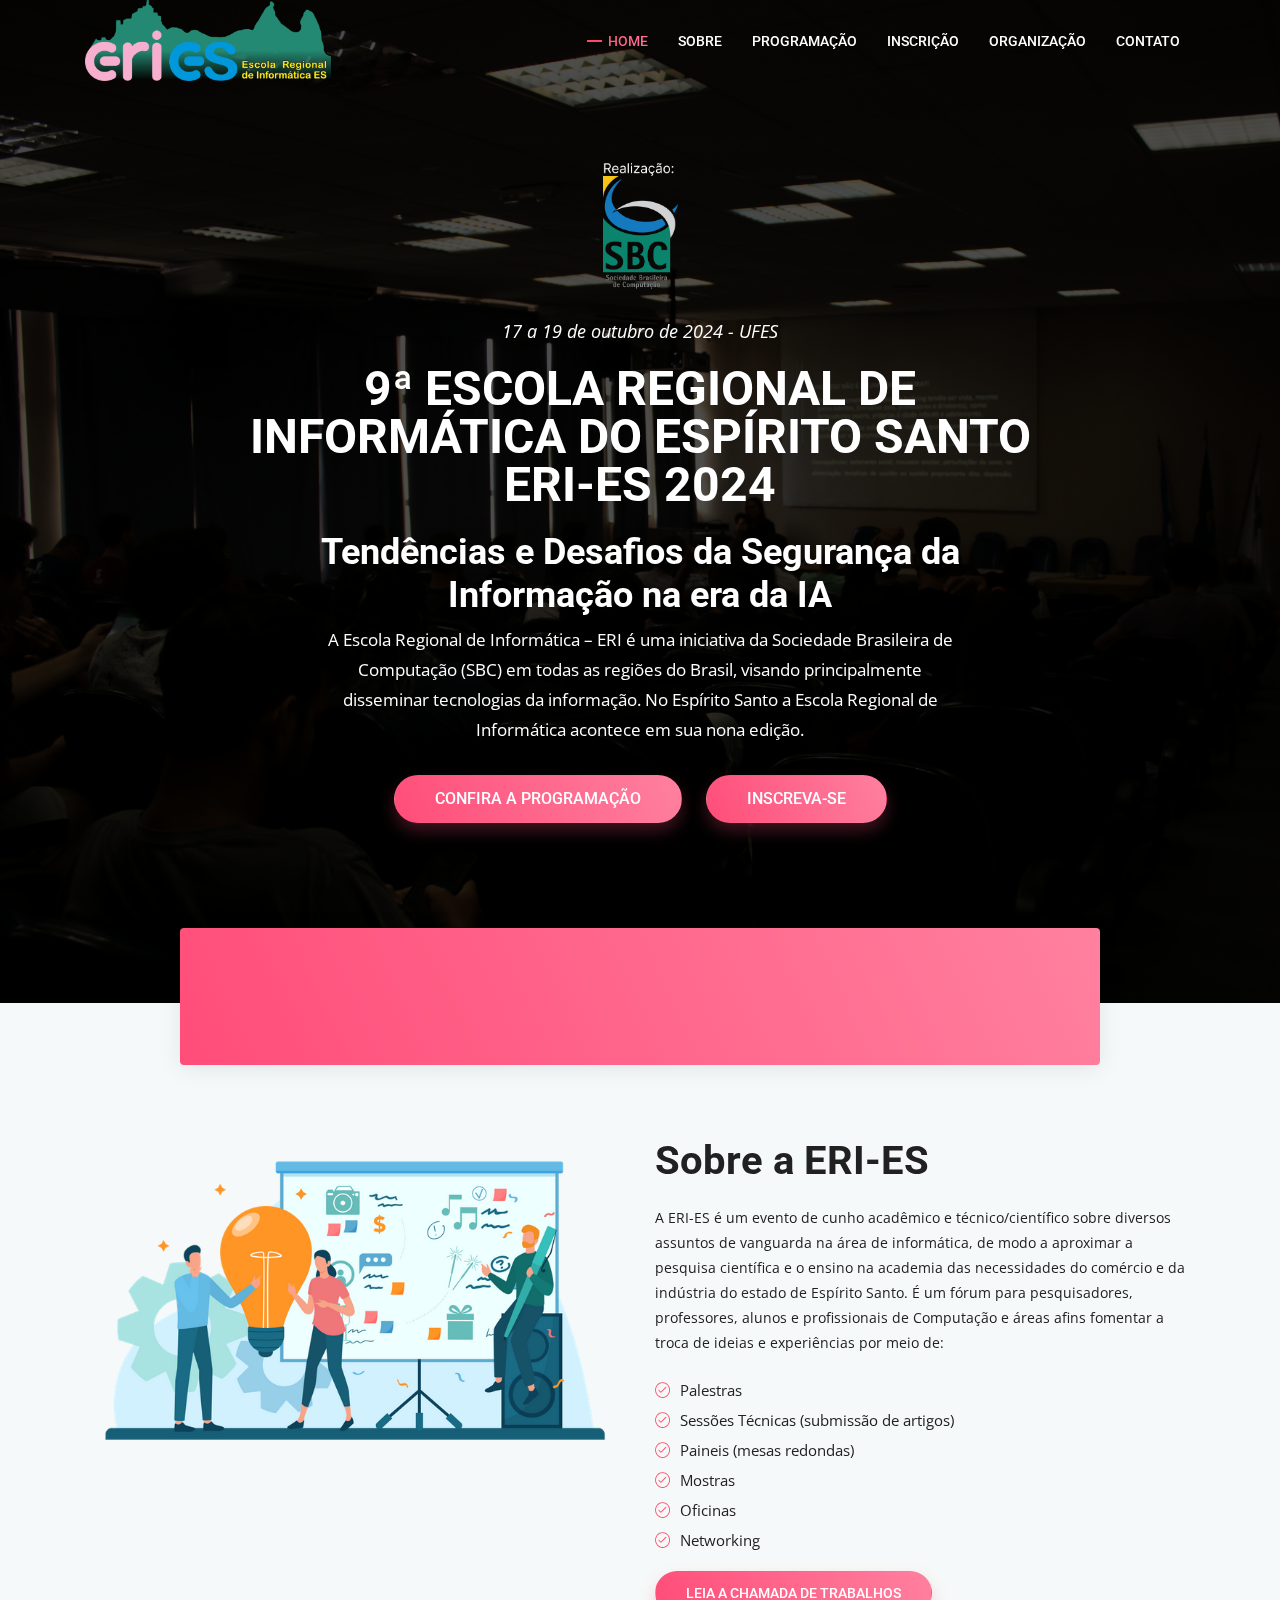
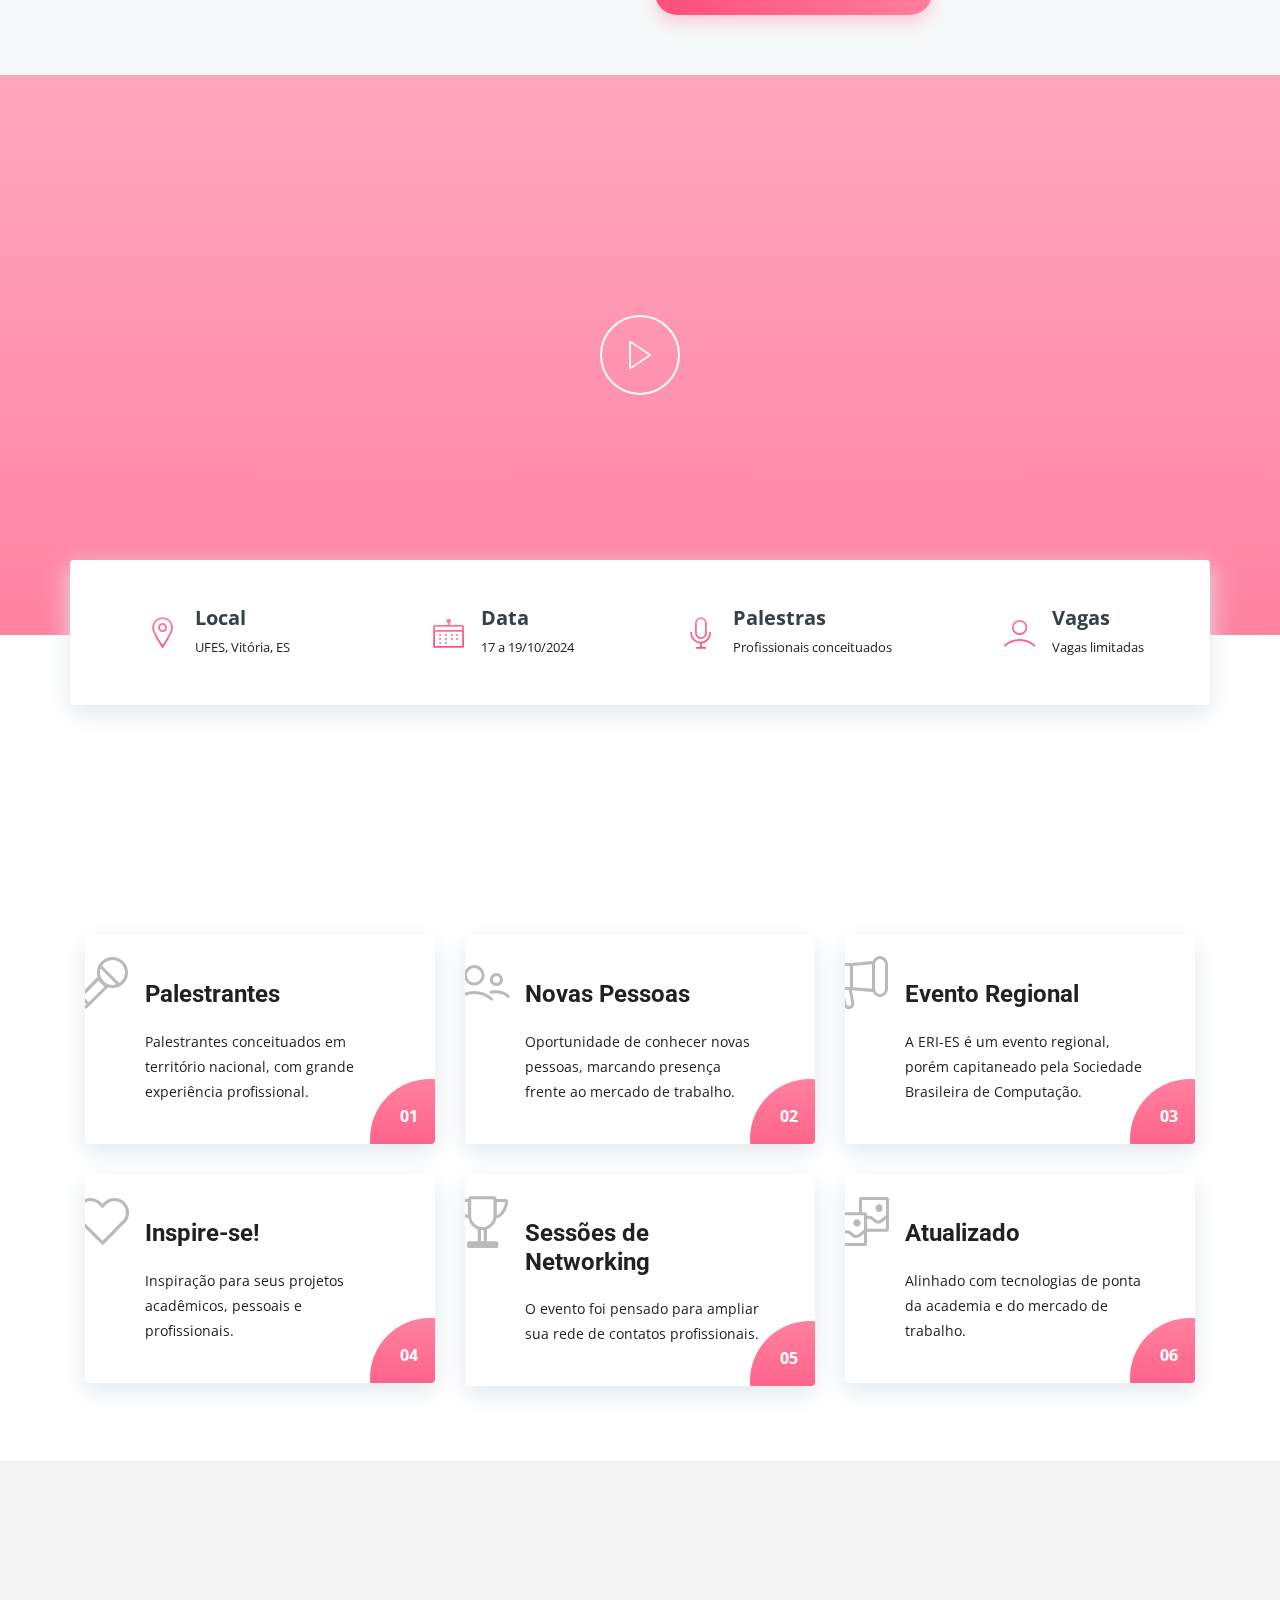
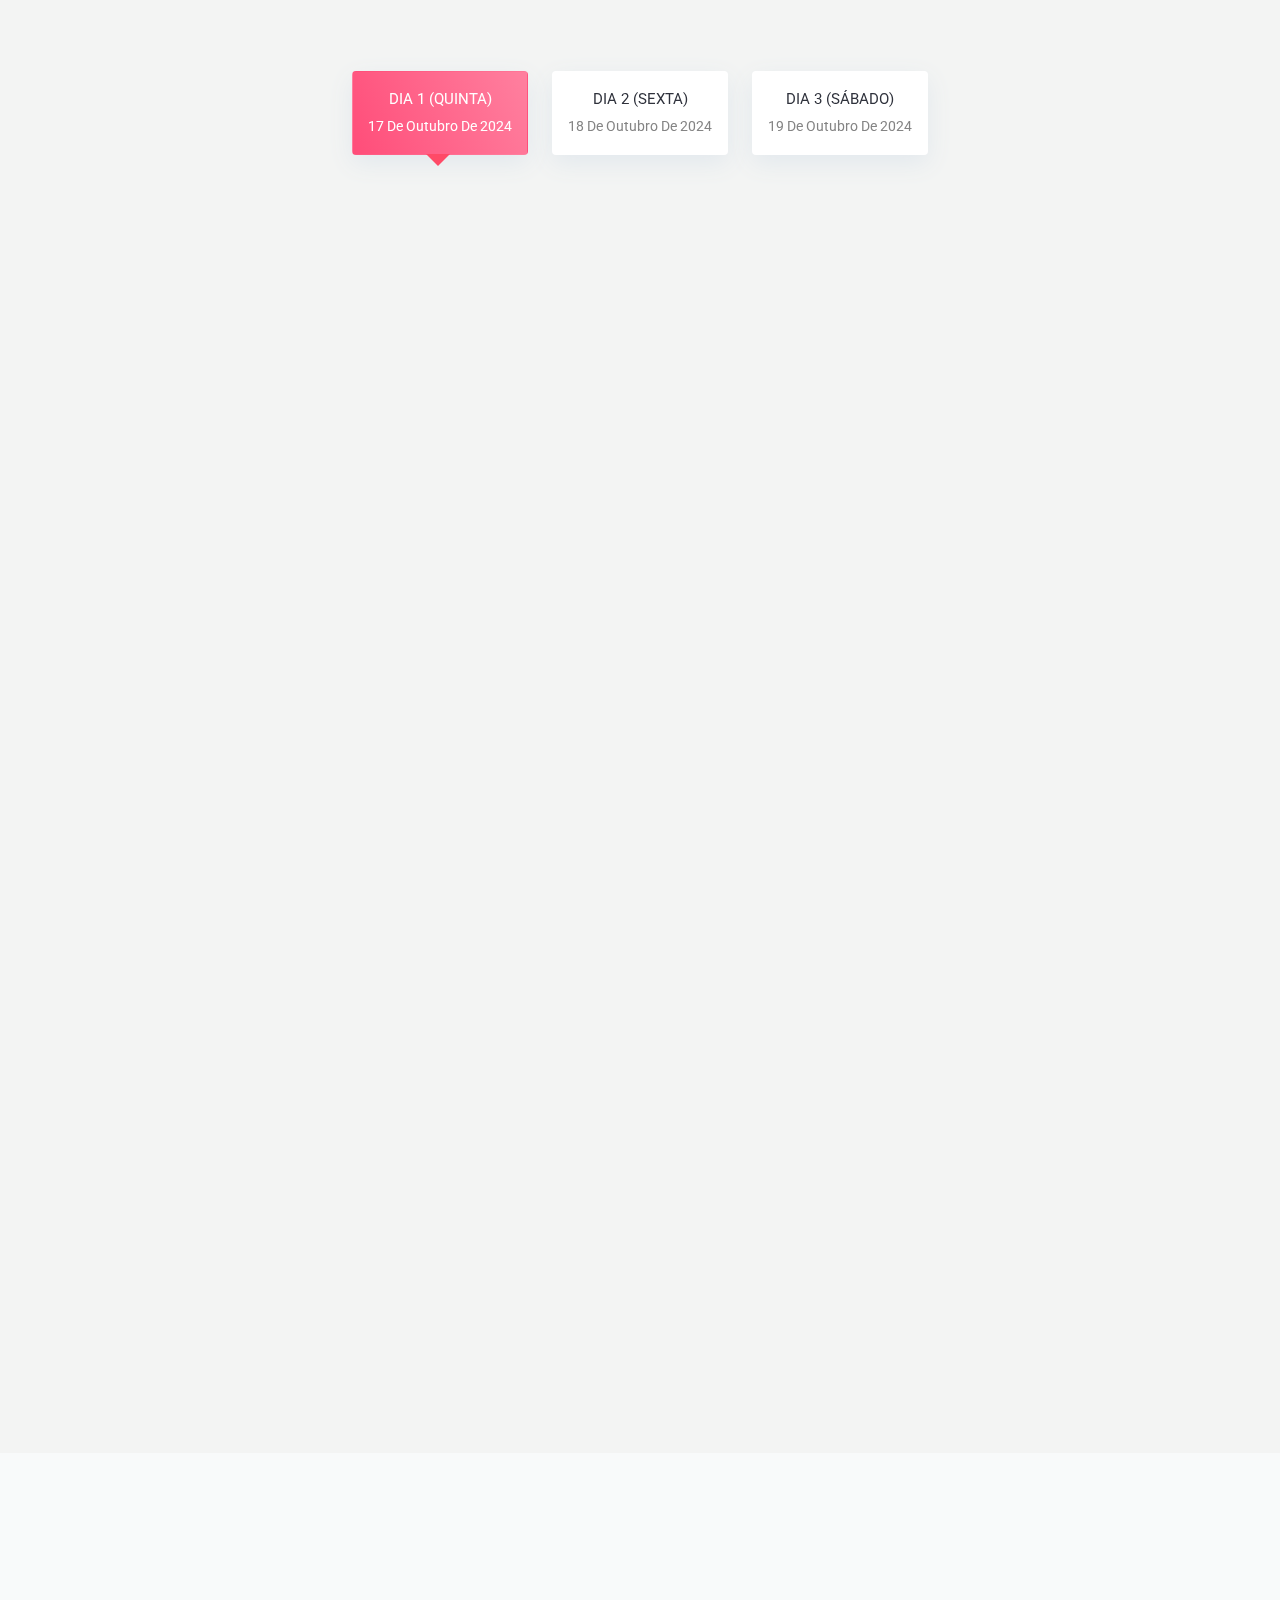
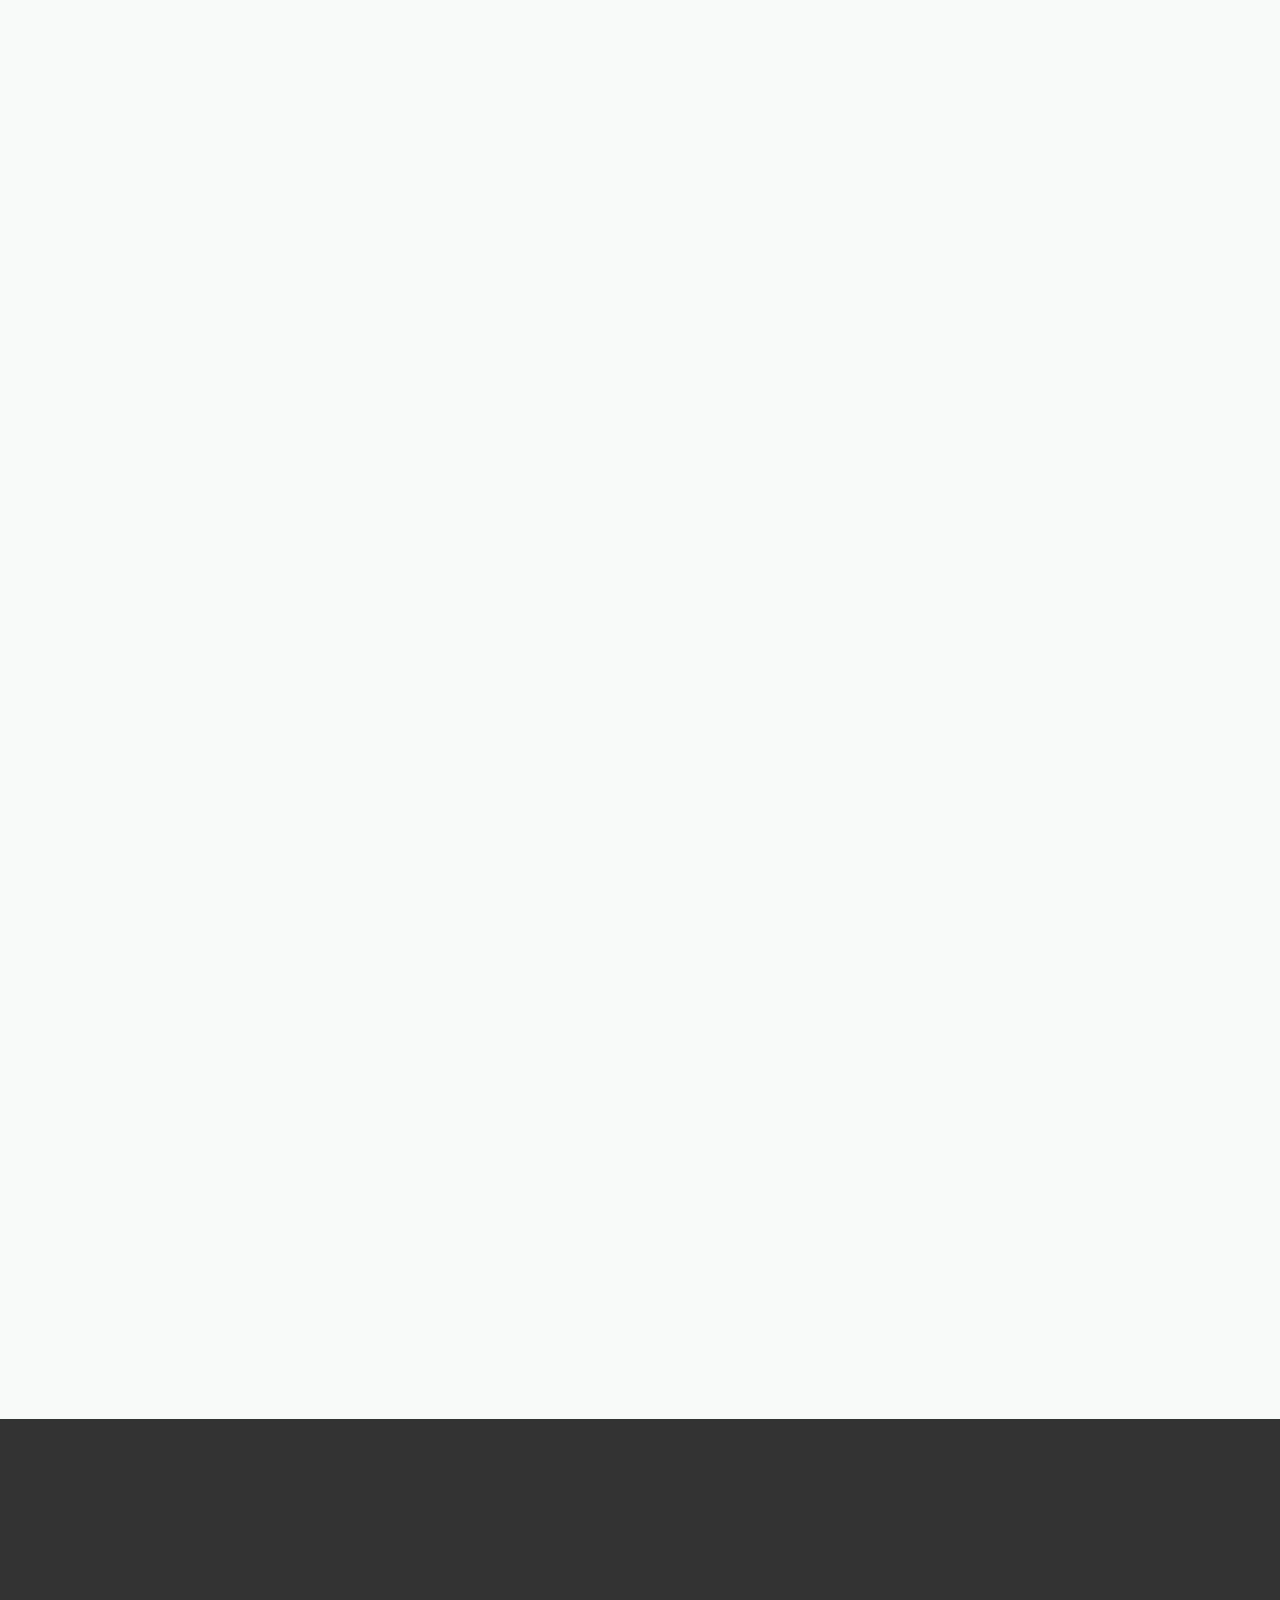
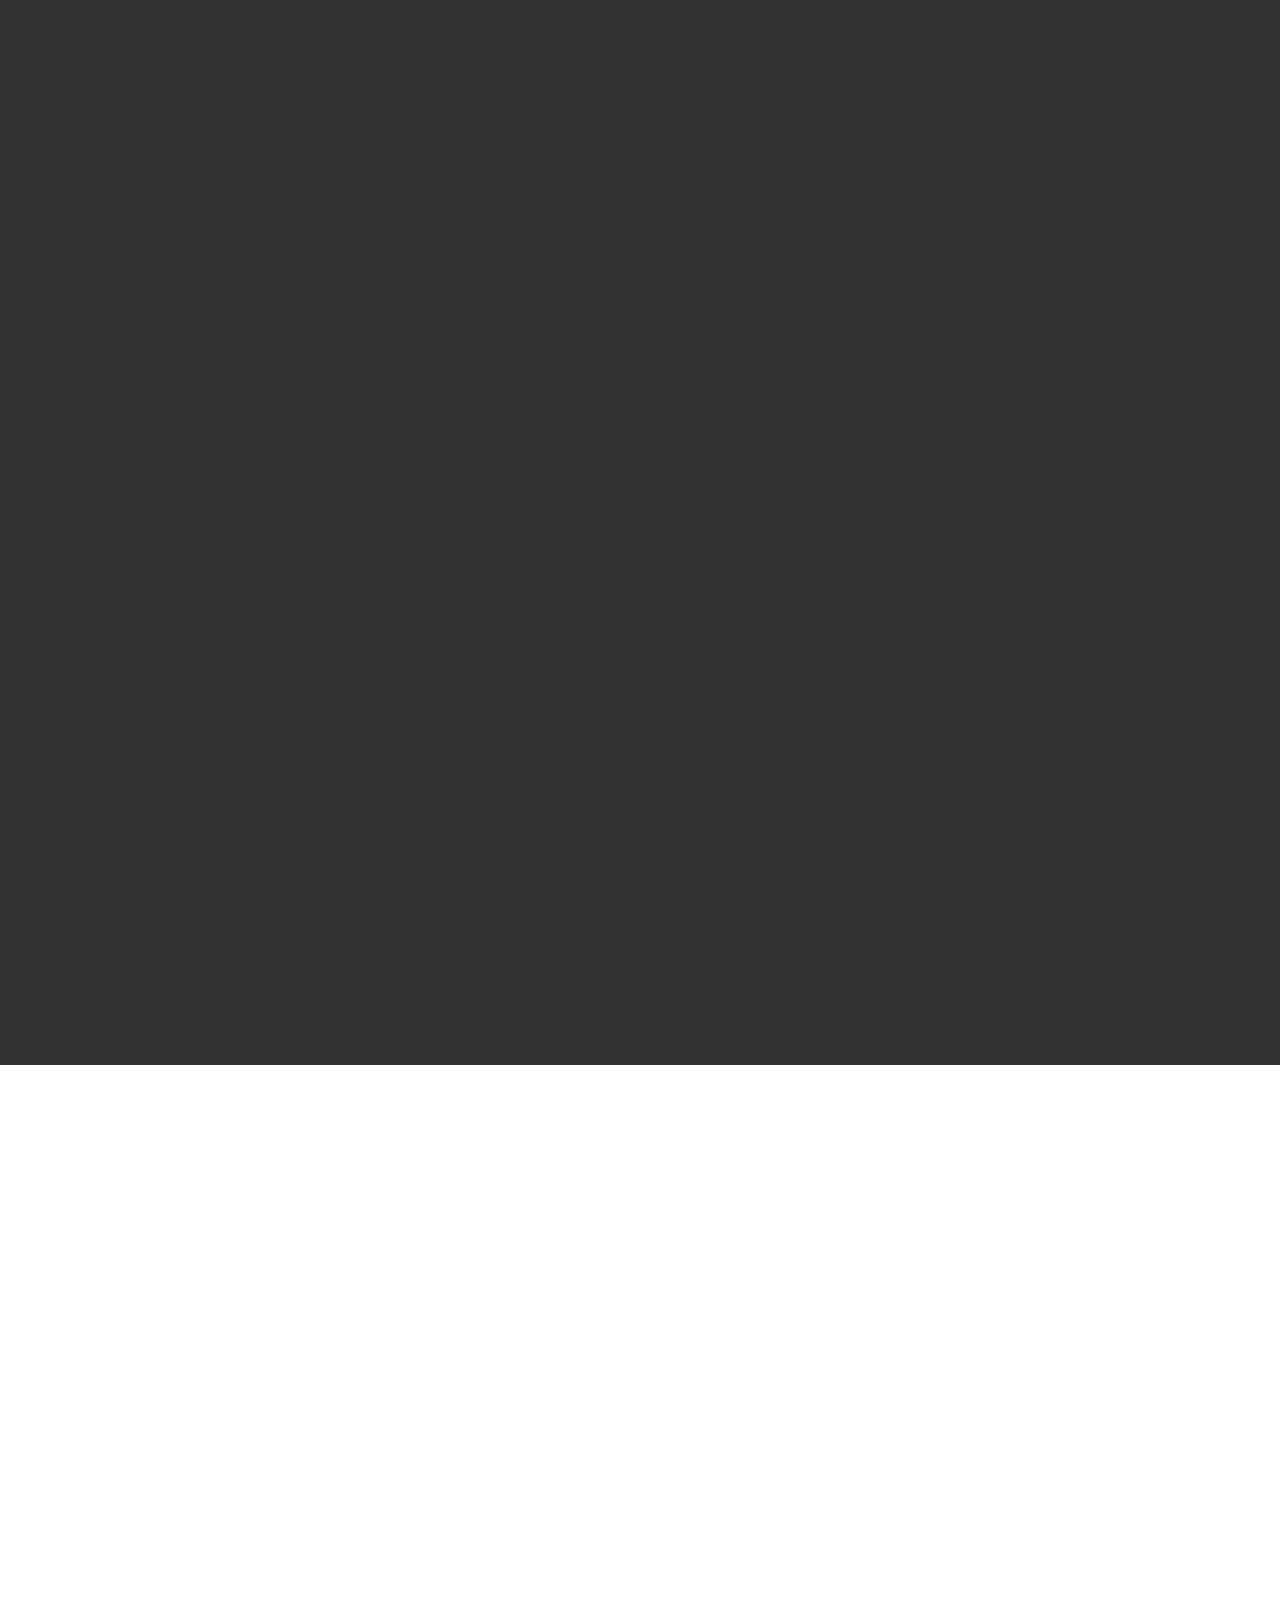
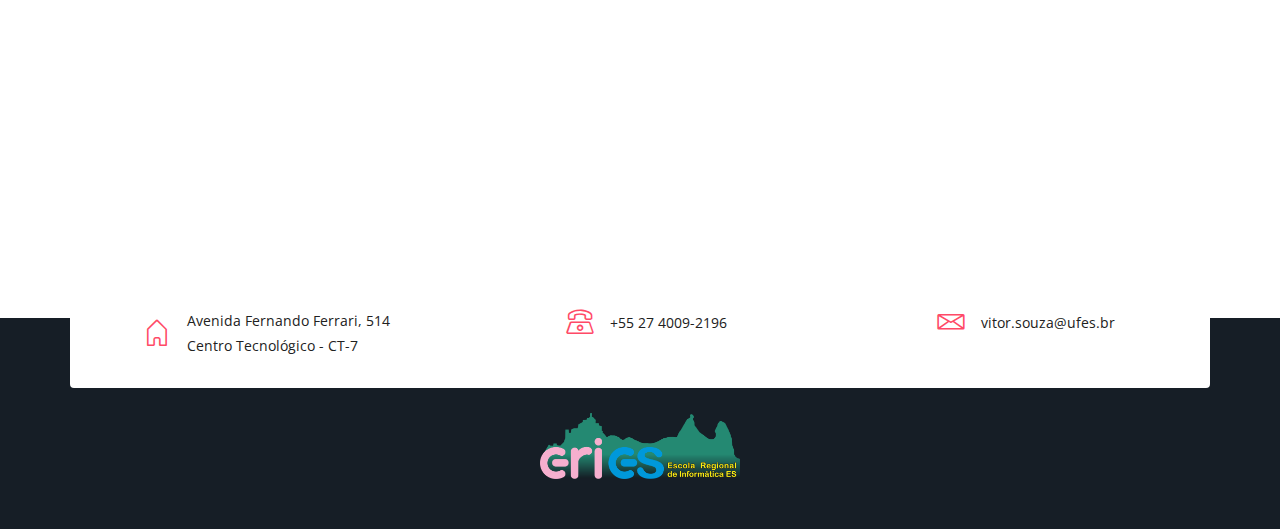
==== index.html @ 6e385810 "Atualiza data 1o lote e notificação do CfP" ====
<!DOCTYPE html>
<html lang="pt-br">
  <head>
    <!-- Required meta tags -->
    <meta charset="utf-8">
    <meta name="viewport" content="width=device-width, initial-scale=1, shrink-to-fit=no">

    <title>ERI-ES 2024</title>

    <!-- Bootstrap CSS -->
    <link rel="stylesheet" type="text/css" href="assets/css/bootstrap.min.css" >
    <!-- Icon -->
    <link rel="stylesheet" type="text/css" href="assets/fonts/line-icons.css">
    <!-- Nivo Lightbox -->
    <link rel="stylesheet" type="text/css" href="assets/css/nivo-lightbox.css" >
    <!-- Animate -->
    <link rel="stylesheet" type="text/css" href="assets/css/animate.css">
    <!-- Main Style -->
    <link rel="stylesheet" type="text/css" href="assets/css/main.css">
    <!-- Responsive Style -->
    <link rel="stylesheet" type="text/css" href="assets/css/responsive.css">

  </head>
  <body>

    <!-- Header Area wrapper Starts -->
    <header id="header-wrap">
      <!-- Navbar Start -->
      <nav class="navbar navbar-expand-lg bg-inverse fixed-top scrolling-navbar">
        <div class="container">
          <!-- Brand and toggle get grouped for better mobile display -->
          <a href="index.html" class="navbar-brand"><img src="assets/img/logo_eries.png" alt="Logo"></a>       
          <button class="navbar-toggler" type="button" data-toggle="collapse" data-target="#navbarCollapse" aria-controls="navbarCollapse" aria-expanded="false" aria-label="Toggle navigation">
            <i class="lni-menu"></i>
          </button>
          <div class="collapse navbar-collapse" id="navbarCollapse">
            <ul class="navbar-nav mr-auto w-100 justify-content-end">
              <li class="nav-item active">
                <a class="nav-link" href="#header-wrap">
                  Home
                </a>
              </li>
              <li class="nav-item">
                <a class="nav-link" href="#about">
                  Sobre
                </a>
              </li>
              <li class="nav-item">
                <a class="nav-link" href="#schedules">
                  Programação
                </a>
              </li>
              <!-- li class="nav-item">
                <a class="nav-link" href="#team">
                  Palestrantes
                </a>
              </li -->
              <!-- <li class="nav-item">
                <a class="nav-link" href="#gallery">
                  Galeria
                </a>
              </li> -->
              <li class="nav-item">
                <a class="nav-link" href="#pricing">
                  Inscrição
                </a>
              </li>
              <li class="nav-item">
                <a class="nav-link" href="#sponsors">
                  Organização
                </a>
              </li>
              <li class="nav-item">
                <a class="nav-link" href="#google-map-area">
                  Contato
                </a>
              </li>
            </ul>
          </div>
        </div>
      </nav>
      <!-- Navbar End -->

      <!-- Hero Area Start -->
      <div id="hero-area" class="hero-area-bg">
        <div class="overlay"></div>
        <div class="container">
          <div class="row justify-content-center">
            <div class="col-lg-9 col-sm-12">
              <div class="contents text-center">
                <div class="icon">
                  <a href="http://www.sbc.org.br/"><img src="./assets/img/logo-sbc-site.png" width="75px" alt="SBC"></a>
                </div>
                <p class="banner-info">17 a 19 de outubro de 2024 - UFES</p>
                <h2 class="head-title">9ª Escola Regional de Informática do Espírito Santo<br/>ERI-ES 2024</h2>
                <h3>Tendências e Desafios da Segurança da Informação na era da IA</h3>
                <p class="banner-desc">
                  A Escola Regional de Informática – ERI é uma iniciativa da Sociedade Brasileira de Computação (SBC) em todas as regiões do Brasil, visando principalmente disseminar tecnologias da informação. No Espírito Santo a Escola Regional de Informática acontece em sua nona edição.</p>
                <div class="banner-btn">
                  <a href="#schedules" class="btn btn-common">Confira a programação</a>
                  <a href="#pricing" class="btn btn-common">Inscreva-se</a>
                </div>
              </div>
            </div>
          </div>
        </div>
      </div>
      <!-- Hero Area End -->

    </header>
    <!-- Header Area wrapper End -->

    <!-- Count Bar Start -->
    <section id="count">
      <div class="container">
        <div class="row justify-content-center">
          <div class="col-10">
            <div class="count-wrapper text-center">
              <div class="time-countdown wow fadeInUp" data-wow-delay="0.2s">
                <div id="clock" class="time-count"></div>
              </div>
            </div>
          </div>
        </div>
      </div>
    </section>
    <!-- Count Bar End -->

    <!-- About Section Start -->
    <section id="about" class="section-padding">
      <div class="container">
        <div class="row">
          <div class="col-lg-6 col-md-12 col-xs-12">
            <div class="img-thumb">
              <img class="img-fluid" src="assets/img/about/event-management-5526385-4620528.webp" alt="">
            </div>
          </div>
          <div class="col-lg-6 col-md-12 col-xs-12">
            <div class="about-content">
              <div>
                <div class="about-text">  
                  <h2>Sobre a ERI-ES</h2>
                  <p>A ERI-ES é um evento de cunho acadêmico e técnico/científico sobre diversos assuntos de vanguarda na área de informática, de modo a aproximar a pesquisa científica e o ensino na academia das necessidades do comércio e da indústria do estado de Espírito Santo. É um fórum para pesquisadores, professores, alunos e profissionais de Computação e áreas afins fomentar a troca de ideias e experiências por meio de:</p>
                </div>
                <ul class="stylish-list mb-3">
                  <li><i class="lni-check-mark-circle"></i>Palestras</li>
                  <li><i class="lni-check-mark-circle"></i>Sessões Técnicas (submissão de artigos)</li>
                  <li><i class="lni-check-mark-circle"></i>Paineis (mesas redondas)</li>
                  <li><i class="lni-check-mark-circle"></i>Mostras</li>
                  <li><i class="lni-check-mark-circle"></i>Oficinas</li>
                  <li><i class="lni-check-mark-circle"></i>Networking</li>
                </ul>
                <a class="btn btn-common" href="cfp.html">Leia a chamada de trabalhos</a>
              </div>
            </div>
          </div>
        </div>
      </div>
    </section>
    <!-- About Section End -->

    <!-- Video Section Start -->
    <div class="ready-to-play">
      <video id="bgvid" class="stop" loop autoplay>
        <source src="assets/video/evento.mp4" type="video/mp4">
      </video>
      <div id="polina" class="video-text">
        <div class="tb-t">
            <div class="tb-c">
              <div class="polina"><button><i class='lni-play'></i></button></div>
            </div>
        </div>
      </div>
    </div>
    <!-- Video Section End -->

    <!-- Information Bar Start -->
    <section id="information-bar">
      <div class="container">
        <div class="row inforation-wrapper">
          <div class="col-lg-3 col-md-6 col-xs-12">
            <ul>
              <li>
                <i class="lni-map-marker"></i>
              </li>
              <li><span><b>Local</b> UFES, Vitória, ES</span></li>
            </ul>
          </div>
          <div class="col-lg-3 col-md-6 col-xs-12">
            <ul>
              <li>
                <i class="lni-calendar"></i>
              </li>
              <li><span><b>Data</b> 17 a 19/10/2024</span></li>
            </ul>
          </div>
          <div class="col-lg-3 col-md-6 col-xs-12">
            <ul>
              <li>
                <i class="lni-mic"></i>
              </li>
              <li><span><b>Palestras</b>Profissionais conceituados</span></li>
            </ul>
          </div>
          <div class="col-lg-3 col-md-6 col-xs-12">
            <ul>
              <li>
                <i class="lni-user"></i>
              </li>
              <li><span><b>Vagas</b>Vagas limitadas</span></li>
            </ul>
          </div>
        </div>
      </div>
    </section>
    <!-- Information Bar End -->

     <!-- intro Section Start -->
    <section id="intro" class="intro section-padding">
      <div class="container">
        <div class="row">
          <div class="col-12">
            <div class="section-title-header text-center">
              <h2 class="section-title wow fadeInUp" data-wow-delay="0.2s">Por que participar?</h2>
              <p class="wow fadeInDown" data-wow-delay="0.2s">Você é estudante ou profissional da área de computação? Então não pode perder um dos eventos mais respeitados da Sociedade Brasileira de Computação no Estado do Espírito Santo, com oportunidades de expandir os horizontes e networking.</p>
            </div>
          </div>
        </div>
        <div class="row intro-wrapper">
          <div class="col-lg-4 col-md-6 col-xs-12">
            <div class="single-intro-text mb-70">
               <i class="lni-microphone"></i>
               <h3>Palestrantes</h3>
               <p>
                  Palestrantes conceituados em território nacional, com grande experiência profissional.
               </p>
               <span class="count-number">01</span>
            </div>
          </div>
          <div class="col-lg-4 col-md-6 col-xs-12">
            <div class="single-intro-text">
               <i class="lni-users"></i>
               <h3 class="ts-title">Novas Pessoas</h3>
               <p>
                  Oportunidade de conhecer novas pessoas, marcando presença frente ao mercado de trabalho.
               </p>
               <span class="count-number">02</span>
            </div>
            <div class="border-shap left"></div>
          </div>
          <div class="col-lg-4 col-md-6 col-xs-12">
            <div class="single-intro-text mb-70">
               <i class="lni-bullhorn"></i>
               <h3>Evento Regional</h3>
               <p>
                  A ERI-ES é um evento regional, porém capitaneado pela Sociedade Brasileira de Computação.
               </p>
               <span class="count-number">03</span>
            </div>
          </div>
          <div class="col-lg-4 col-md-6 col-xs-12">
            <div class="single-intro-text mb-70">
               <i class="lni-heart"></i>
               <h3>Inspire-se!</h3>
               <p>
                  Inspiração para seus projetos acadêmicos, pessoais e profissionais.
               </p>
               <span class="count-number">04</span>
            </div>
          </div>
          <div class="col-lg-4 col-md-6 col-xs-12">
            <div class="single-intro-text mb-70">
               <i class="lni-cup"></i>
               <h3>Sessões de Networking</h3>
               <p>
                  O evento foi pensado para ampliar sua rede de contatos profissionais.
               </p>
               <span class="count-number">05</span>
            </div>
          </div>
          <div class="col-lg-4 col-md-6 col-xs-12">
            <div class="single-intro-text mb-70">
               <i class="lni-gallery"></i>
               <h3>Atualizado</h3>
               <p>
                Alinhado com tecnologias de ponta da academia e do mercado de trabalho.
              </p>
               <span class="count-number">06</span>
            </div>
          </div>
        </div>
      </div>
    </section>
    <!-- intro Section End -->
  
    <!-- Counter Area Start--
    <section class="counter-section section-padding">
      <div class="container">
        <div class="row">
          <!-- Counter Item --
          <div class="col-lg-3 col-md-6 col-xs-12 work-counter-widget">
            <div class="counter">
              <div class="icon">
                <i class="lni-mic"></i>
              </div>
              <div class="counter-content">
                <div class="counterUp">05</div>
                <p>Palestrantes</p>
              </div>
            </div>
          </div>
          <!-- Counter Item --
          <div class="col-lg-3 col-md-6 col-xs-12 work-counter-widget">
            <div class="counter">
              <div class="icon">
                <i class="lni-bulb"></i>
              </div>
              <div class="counter-content">
                <div class="counterUp">200</div>
                <p>Vagas</p>
              </div>
            </div>
          </div>
          <!-- Counter Item --
          <div class="col-lg-3 col-md-6 col-xs-12 work-counter-widget">
            <div class="counter">
              <div class="icon">
                <i class="lni-briefcase"></i>
              </div>
              <div class="counter-content">
                <div class="counterUp">12</div>
                <p>Patrocinadores</p>
              </div>
            </div>
          </div>
          <!-- Counter Item --
          <div class="col-lg-3 col-md-6 col-xs-12 work-counter-widget">
            <div class="counter">
              <div class="icon">
                <i class="lni-coffee-cup"></i>
              </div>
              <div class="counter-content">
                <div class="counterUp">47</div>
                <p>Eventos</p>
              </div>
            </div>
          </div>
        </div>
      </div>
    </section>
    <!-- Counter Area End-->

    <!-- Schedule Section Start -->
    <section id="schedules" class="schedule section-padding">
      <div class="container">
        <div class="row">
          <div class="col-12">
            <div class="section-title-header text-center">
              <h2 class="section-title wow fadeInUp" data-wow-delay="0.2s">Programação da ERI-ES 2024</h2>
              <p class="wow fadeInDown" data-wow-delay="0.2s">
                Confira a programação imperdível que estamos preparando para a Escola Regional. Em caso de necessidade, a programação poderá ser ajustada e, neste caso, será atualizada o mais rapidamente possível.
              </p>
          </div>
          </div>
        </div>
        <div class="row">
          <div class="col-12 mb-5 text-center">
            <ul class="nav nav-tabs" id="myTab" role="tablist">
              <li class="nav-item">
                <a class="nav-link active" id="monday-tab" data-toggle="tab" href="#monday" role="tab" aria-controls="monday" aria-expanded="true">
                  <div class="item-text">
                    <h4>Dia 1 (Quinta)</h4>
                    <h5>17 de Outubro de 2024</h5>
                  </div>
                </a>
              </li>
              <li class="nav-item">
                <a class="nav-link" id="tuesday-tab" data-toggle="tab" href="#tuesday" role="tab" aria-controls="tuesday">
                  <div class="item-text">
                    <h4>Dia 2 (Sexta)</h4>
                    <h5>18 de Outubro de 2024</h5>
                  </div>
                </a>
              </li>
              <li class="nav-item">
                <a class="nav-link" id="wednesday-tab" data-toggle="tab" href="#wednesday" role="tab" aria-controls="wednesday">
                  <div class="item-text">
                    <h4>Dia 3 (Sábado)</h4>
                    <h5>19 de Outubro de 2024</h5>
                  </div>
                </a>
              </li>

            </ul>
          </div>
          <div class="col-12">
            <div class="schedule-area row wow fadeInDown" data-wow-delay="0.3s">
              <div class="schedule-tab-content col-12 clearfix">
                <div class="tab-content" id="myTabContent">
                  <div class="tab-pane fade show active" id="monday" role="tabpanel" aria-labelledby="monday-tab">
                    <div id="accordion"> 
                      
                      <!-- DIA 1 -->
                      <div class="card">
                        <div id="headingOne">
                          <div class="schedule-slot-time">
                            <span> 09:00 às 09:30</span>
                            Auditório
                          </div>
                          <div class="collapsed card-header" data-toggle="collapse" data-target="#collapseOne" aria-expanded="false" aria-controls="collapseOne">
                            <div class="images-box">
                              <img class="img-fluid" src="assets/img/speaker/sbc.jpg" alt="">
                            </div>                     
                            <h4>Abertura</h4>
                            <h5 class="name">Secretaria Regional ES da SBC</h5>
                          </div>
                        </div>
                        <div id="collapseOne" class="collapse" aria-labelledby="headingOne" data-parent="#accordion">
                          <div class="card-body">
                            <p>Cerimônia oficial de abertura da 9ª Escola Regional de Informática do Espírito Santo.</p>
                            <div class="location">
                              <span>Horário/Local</span> 9h, Auditório do Centro Tecnológico (CT-1)
                            </div>
                          </div>
                        </div>
                      </div>
                      <div class="card">
                        <div id="headingTwo">
                          <div class="schedule-slot-time">
                            <span> 09:30 às 10:30</span>
                            Auditório
                          </div>
                          <div class="collapsed card-header" data-toggle="collapse" data-target="#collapseTwo" aria-expanded="false" aria-controls="collapseTwo">
                            <div class="images-box">
                              <img class="img-fluid" src="assets/img/speaker/michele-nogueira.jpg" alt="">
                            </div>                     
                            <h4>Palestra: Cientista de Dados em Cibersegurança: A Cereja do Bolo!</h4>
                            <h5 class="name">Michele Nogueira</h5>
                          </div>
                        </div>
                        <div id="collapseTwo" class="collapse" aria-labelledby="headingTwo" data-parent="#accordion">
                          <div class="card-body">
                            <p>Na era digital, a convergência entre ciência de dados e cibersegurança se torna cada vez mais relevante. Este talk aborda como cientistas de dados aplicam suas habilidades para transformar grandes volumes de dados de segurança em insights acionáveis. Exploraremos técnicas de aprendizado de máquina supervisionado e não supervisionado para identificar e prever ameaças cibernéticas. Destacaremos a necessidade de uma formação sólida, além das habilidades práticas em tecnologias de Big Data. Vamos discutir as oportunidades e os desafios deste campo emergente e como ele pode revolucionar a segurança digital.</p>
                            <div class="location">
                              <span>Sobre a palestrante</span> Michele Nogueira, D.Sc. é Cientista da Computação atuando na área de redes de computadores e segurança de redes. Possui doutorado em Ciência da Computação pela Sorbonne Université - UPMC/LIP6, França (2009) e realizou Pós-doutorado na Universidade Carnegie Mellon (CMU), EUA. É professora associada do Departamento de Ciência da Computação da Universidade Federal de Minas Gerais (UFMG), membro sênior da Association for Computing Machinery (ACM) e do Institute of Electrical and Electronics Engineers (IEEE). Foi coordenadora da Comissão Especial em Segurança da Informação e de Sistemas Computacionais da Sociedade Brasileira de Computação (SBC) e foi a primeira mulher a coordenar o Comitê Técnico da Internet da IEEE Communications Society (EUA). É líder do Centro de Ciência de Segurança Computacional e coordena o projeto temático MCTIC/FAPESP MENTORED, no qual um dos objetivos é criar um ambiente experimental acadêmico para Cibersegurança em parceria com a Rede Nacional de Ensino e Pesquisa (RNP).
                            </div>
                            <div class="location">
                              <span>Horário/Local</span> 9h30, Auditório do Centro Tecnológico (CT-1)
                            </div>
                          </div>
                        </div>
                      </div>
                      <div class="card">
                        <div id="headingThree">
                          <div class="schedule-slot-time">
                            <span> 11:00 às 12:00</span>
                            Auditório
                          </div>
                          <div class="collapsed card-header" data-toggle="collapse" data-target="#collapseThree" aria-expanded="false" aria-controls="collapseThree">
                            <div class="images-box">
                              <img class="img-fluid" src="assets/img/speaker/gilberto-sudre.jpg" alt="">
                            </div>                     
                            <h4>Palestra: IA na Computação Forense: usos e desafios</h4>
                            <h5 class="name">Gilberto Sudré</h5>
                          </div>
                        </div>
                        <div id="collapseThree" class="collapse" aria-labelledby="headingThree" data-parent="#accordion">
                          <div class="card-body">
                            <p>A palestra "IA na Computação Forense: Usos e Desafios" aborda como a inteligência artificial está revolucionando a área forense, facilitando a análise de grandes volumes de dados, a detecção de fraudes e a identificação de padrões criminosos com maior precisão e rapidez. A apresentação explora diversas aplicações práticas da IA, como reconhecimento de imagens e voz, análise preditiva e investigação cibernética, destacando também os desafios éticos, legais e técnicos que acompanham essa evolução. Além disso, discute as necessidades de regulamentação e as implicações para a privacidade e os direitos individuais, enfatizando a importância de um equilíbrio entre inovação tecnológica e responsabilidade social.</p>
                            <div class="location">
                              <span>Sobre o palestrante</span> Gilberto Sudré - Perito em Computação Forense. Especialista em Segurança da Informação e tratamento de incidentes de Segurança. Vice presidente da APECOF – Associação Nacional de Peritos em Computação Forense. Conselheiro do CGI.br. Membro do Comitê Técnico da ABNT CEE 021:Segurança da Informação, Segurança Cibernética e Proteção da Privacidade. Instrutor da Academia de Polícia do ES na área de Computação Forense. Professor de Cibercrimes da EMERJ - Escola da Magistratura do RJ. Instrutor certificado EC-Council CHFI / ECIH, Cisco CCNAv7 / CCNA CyberOps / Network Security.  Professor da FAESA e IFES. Comentarista de Tecnologia da Rádio CBN Vitória e TV Gazeta. Autor de diversos livros nas áreas de Segurança da Informação e Computação Forense.
                            </div>
                            <div class="location">
                              <span>Horário/Local</span> 11h, Auditório do Centro Tecnológico (CT-1)
                            </div>
                          </div>
                        </div>
                      </div>
                      <div class="card">
                        <div id="headingSeven">
                          <div class="schedule-slot-time">
                            <span> 13:00 às 17:00</span>
                            Auditório
                          </div>
                          <div class="collapsed card-header" data-toggle="collapse" data-target="#collapseSeven" aria-expanded="false" aria-controls="collapseSeven">
                            <div class="images-box">
                              <img class="img-fluid" src="assets/img/speaker/sbc.jpg" alt="">
                            </div>
                            <h4>Sessão Técnica 1: apresentação de artigos</h4>
                            <h5 class="name">Coordenação do Comitê Técnico-Científico</h5>
                          </div>
                        </div>
                        <div id="collapseSeven" class="collapse" aria-labelledby="headingSeven" data-parent="#accordion">
                          <div class="card-body">
                            <p>Apresentação de artigos selecionados por meio de <a href="cfp.html">Chamada de Trabalhos</a>.</p>
                            <div class="location">
                              <span>Horário/Local</span> 13h, Auditório do Centro Tecnológico (CT-1)
                            </div> 
                          </div>
                        </div>
                      </div>
                      <div class="card">
                        <div id="headingFour"> <!-- aq-->
                          <div class="schedule-slot-time">
                            <span> 13:00 às 17:00</span>
                            LabGrad 1
                          </div>
                          <div class="collapsed card-header" data-toggle="collapse" data-target="#collapseFour" aria-expanded="false" aria-controls="collapseFour">
                            <div class="images-box">
                              <img class="img-fluid" src="assets/img/speaker/rhuam-sena.jpg" alt="">
                            </div>                     
                            <h4>Oficina: Aprendizagem por reforço</h4>
                            <h5 class="name">Rhuam Sena</h5>
                          </div>
                        </div>
                        <div id="collapseFour" class="collapse" aria-labelledby="headingFour" data-parent="#accordion">
                          <div class="card-body">
                            <p>Oficina de Aprendizado por Reforço: Fundamentos e Aplicações Práticas - Nesta oficina, você terá a oportunidade de mergulhar no fascinante mundo do Aprendizado por Reforço (Reinforcement Learning - RL), um dos ramos mais promissores da Inteligência Artificial. Conduzida por Rhuam, mestre em inteligência artificial e Head de Tecnologia na Doc9 Lawtech, esta oficina é ideal para iniciantes e entusiastas que desejam entender os conceitos básicos e explorar as aplicações práticas do aprendizado por reforço.</p>
                            <p>A oficina começa com uma introdução abrangente à Inteligência Artificial, traçando um panorama histórico que aborda desde os primeiros desenvolvimentos até as inovações mais recentes. Neste contexto, exploraremos os diferentes campos da IA, como o Aprendizado Supervisionado, Não Supervisionado e, claro, o Aprendizado por Reforço, destacando suas particularidades e relevância. Em seguida, mergulharemos nos fundamentos do Aprendizado por Reforço, definindo o que ele é e por que é uma área crucial dentro da IA. Aqui, abordaremos os elementos básicos do RL, como Agente, Ambiente, Ações, Estados, Recompensas e Políticas, e discutiremos os principais modelos de RL, incluindo o modelo baseado em valor (Value-based), modelo baseado em política (Policy-based) e modelo híbrido (Actor-Critic). Para aprofundar o entendimento, introduziremos conceitos fundamentais, como os Processos de Decisão de Markov (MDP) e sua relevância para o RL, além das funções de valor e de ação, que são cruciais para o desenvolvimento de algoritmos de RL. Abordaremos também o dilema entre explorar novas ações e explorar ações conhecidas, um dos desafios centrais do RL. Passando para a prática, a oficina irá explorar um dos algoritmos mais importantes, simples e amplamente usados do Aprendizado por Reforço, o Q-Learning. Faremos demonstrações passo a passo de como implementar esse algoritmo em Python. Para consolidar o aprendizado, os participantes terão a oportunidade de competir entre si, aplicando os conceitos aprendidos para resolver um problema utilizando o RL da melhor forma possível.</p>
                            <div class="location">
                              <span>Sobre o palestrante</span> Mestre em Inteligência Artificial pela UFRGS, gerente de projetos digitais na DOC9, criador do Whom (by Doc9) e professor de pós graduação.
                            </div>
                            <div class="location">
                              <span>Horário/Local</span> 13h, Laboratório de Graduação 1 (CT-9, sala 105)
                            </div>
                          </div>
                        </div>
                      </div>
                      <div class="card">
                        <div id="headingSix">
                          <div class="schedule-slot-time">
                            <span> 13:00 às 17:00</span>
                            LabGrad 2
                          </div>
                          <div class="collapsed card-header" data-toggle="collapse" data-target="#collapseSix" aria-expanded="false" aria-controls="collapseSix">
                            <div class="images-box">
                              <img class="img-fluid" src="assets/img/speaker/veruska-zamborlini.jpg" alt="">
                            </div>                     
                            <h4>Oficina: Dados Ligados na Web</h4>
                            <h5 class="name">Veruska Zamborlini</h5>
                          </div>
                        </div>
                        <div id="collapseSix" class="collapse" aria-labelledby="headingSix" data-parent="#accordion">
                          <div class="card-body">
                            <p>Este mini-curso oferece uma introdução aos Dados Ligados na Web, cobrindo os fundamentos da Web Semântica e dos Dados Ligados, além das ferramentas disponíveis para acessar e utilizar esses dados. O objetivo é capacitar os participantes com conhecimentos práticos sobre Dados Ligados na Web, ensinando-os a consumir esses dados em suas próprias aplicações.</p>
                            <div class="location">
                              <span>Sobre a palestrante</span> Veruska Carretta Zamborlini é professora adjunta do Departamento de Informática da Universidade Federal do Espírito Santo. Concluiu o doutorado em 2017 na Vrije Universiteit Amsterdam (VU), na Holanda, sob orientação dos professores Annette ten Teije e Frank van Harmelen. Sua tese é intitulada “Knowledge Representation for Clinical Guidelines, with applications to Multimorbidity Analysis and Literature Search”. Em seguida foi bolsista pós-doc na University of Amsterdam (UvA) em que atuou como especialista em ontologias em um projeto na área de herança cultural, sob supervisão da professora Arianna Betti. Anteriormente, Veruska cursou o Mestrado em Informática no Programa de Pós-Graduação em Informática da Universidade Federal do Espírito Santo entre os anos de 2008 e 2011. Seu trabalho culminou na dissertação intitulada “Estudo de Alternativas de Mapeamento de Ontologias da Linguagem OntoUML para OWL: Abordagens para Representação de Informação Temporal”, orientada pelo professor Giancarlo Guizzardi. Sua pesquisa revolve modelagem conceitual e web semântica, aplicadas principalmente às áreas médicas e de herança cultural.
                            </div>
                            <div class="location">
                              <span>Horário/Local</span> 13h, Laboratório de Graduação 2 (CT-9, sala 102)
                            </div>
                          </div>
                        </div>
                      </div>
                      <div class="card">
                        <div id="headingFive">
                          <div class="schedule-slot-time" style="height: 148px">
                            <span> 13:00 às 17:00</span>
                            LabGrad 3
                          </div>
                          <div class="collapsed card-header" data-toggle="collapse" data-target="#collapseFive" aria-expanded="false" aria-controls="collapseFive">
                            <div class="images-box" style="display: flex; width: auto;">
                              <img class="img-fluid" src="assets/img/speaker/giovanni-comarela.jpg" alt="">
                              <img class="img-fluid" src="assets/img/speaker/willen-coelho.jpg" alt="" style="margin-left: 5px">
                            </div>                     
                            <h4>Oficina: Uma introdução à Ciência de Dados Utilizando Python com Aplicações em Detecção de Ataques de Varredura de Rede</h4>
                            <h5 class="name">Giovanni Comarela / Willen Borges Coelho</h5>
                          </div>
                        </div>
                        <div id="collapseFive" class="collapse" aria-labelledby="headingFive" data-parent="#accordion">
                          <div class="card-body">
                            <p>O minicurso terá duas partes, cada uma de aproximadamente duas horas. A primeira parte do minicurso fará uma breve introdução à área de Ciência de Dados. Os principais métodos clássicos serão apresentados de forma simples, intuitiva e com exemplos na linguagem de programação Python. Na segunda parte do minicurso, os participantes aplicarão as técnicas aprendidas em um conjunto de dados reais, visando detectar ataques de varredura em uma rede acadêmica.</p>
                            <div class="location">
                              <span>Sobre os palestrantes</span> A primeira parte será apresentada pelo Professor Giovanni Comarela (DI/CT/UFES). A segunda parte será apresentada pelo aluno de doutorado do PPGI Willen Borges Coelho (também servidor do IFES-Cachoeiro do Itapemirim).
                            </div>
                            <div class="location">
                              <span>Horário/Local</span> 13h, Laboratório de Graduação 3 (CT-9, sala 205)
                            </div>
                          </div>
                        </div>
                      </div>
                      <div class="card">
                        <div id="headingEight">
                          <div class="schedule-slot-time" style="height: 148px">
                            <span> 17:30 às 18:30</span>
                            Auditório
                          </div>
                          <div class="collapsed card-header" data-toggle="collapse" data-target="#collapseEight" aria-expanded="false" aria-controls="collapseEight">
                            <div class="images-box">
                              <img class="img-fluid" src="assets/img/speaker/cristina-klippel.jpg" alt="">
                            </div>                     
                            <h4>Palestra: Programabilidade de redes para endereçar os Desafios da Segurança da Informação na era da IA</h4> 
                            <h5 class="name">Cristina Dominicini</h5>
                          </div>
                        </div>
                        <div id="collapseEight" class="collapse" aria-labelledby="headingEight" data-parent="#accordion">
                          <div class="card-body">
                            <p>A convergência entre redes programáveis e inteligência artificial, tanto na nuvem quanto na borda e núcleo das redes, está abrindo novos caminhos para soluções integradas diante dos desafios complexos da segurança da informação. Esta palestra explora os fundamentos das redes programáveis, destacando como o desenvolvimento de infraestruturas de rede que podem ser programadas e reconfiguradas em tempo real oferece a flexibilidade e a adaptabilidade necessárias para satisfazer as demandas dinâmicas das aplicações modernas. Ao longo da apresentação, traçaremos um panorama do histórico de evolução das redes programáveis e seu potencial de aplicação nas áreas de segurança de informação e inteligência artificial para análise de ameaças, detecção de anomalias e resposta automatizada a incidentes de segurança. Além disso, apresentaremos um estudo de caso do laboratório de pesquisa LabNerds, destacando como as soluções desenvolvidas têm explorado a programabilidade de redes para abordar desafios específicos de segurança e impulsionado avanços significativos na área. Esses exemplos destacam o impacto da integração entre redes programáveis e inteligência artificial, enfatizando o papel inovador da prototipação em redes programáveis de alto desempenho.</p>
                            <div class="location">
                              <span>Sobre a palestrante</span> A Professora Cristina Klippel Dominicini possui doutorado em Ciência da Computação pela Universidade Federal do Espírito Santo, mestrado em Redes de Computadores pela Escola Politécnica da Universidade de São Paulo e graduação em Engenharia de Computação pela Universidade Federal do Espírito Santo. Atualmente, é professora da Coordenadoria de Informática do Instituto Federal de Educação, Ciência e Tecnologia do Espírito Santo (IFES) - Campus Serra. Tem experiência acadêmica e profissional nas áreas de Segurança de Informação, Redes de Computadores e Redes de Telecomunicações. Em 2021, foi contemplada com o prêmio Google Research Scholar Award.
                            </div>
                            <div class="location">
                              <span>Horário/Local</span> 17h30, Auditório do Centro Tecnológico (CT-1)
                            </div>
                          </div>
                        </div>
                      </div>
                      <div class="card">
                        <div id="headingNine">
                          <div class="schedule-slot-time">
                            <span> 19:00 às 20:30</span>
                            Auditório
                          </div>
                          <div class="collapsed card-header" data-toggle="collapse" data-target="#collapseNine" aria-expanded="false" aria-controls="collapseNine">
                            <div class="images-box" style="display: flex; width: auto;">
                              <img class="img-fluid" src="assets/img/speaker/camila-aguiar.jpg" alt="">
                              <img class="img-fluid" src="assets/img/speaker/larissa-hortencio.jpg" alt="" style="margin-left: 5px">
                              <img class="img-fluid" src="assets/img/speaker/melina-dallorto.jpg" alt="" style="margin-left: 5px">
                            </div>
                            <h4>Painel: Mulheres na TI</h4>
                            <h5 class="name">Painelistas: Camila Zacché de Aguiar, Larissa Hortêncio, Melina Schneider Campo Dall'Orto</h5>
                          </div>
                        </div>
                        <div id="collapseNine" class="collapse" aria-labelledby="headingNine" data-parent="#accordion">
                          <div class="card-body">
                            <p style="display: none;">(Descrição pendente)</p>
                            <div class="location">
                              <span>Camila Zacché de Aguiar</span> é professora adjunta do Departamento de Informática da Universidade Federal do Espírito Santo (UFES). Obteve o título de Doutora em Ciência da Computação no Programa de Pós-Graduação em Informática (PPGI) da UFES em 2021 e de Mestrado em Informática no PPGI/UFES em 2017. Anteriormente, atuou no mercado como analista de tecnologia da informação e no governo do estado do Espírito Santo como analista e gerente de gestão da informação pelo Instituto de Tecnologia da Informação e Comunicação do Estado do Espírito Santo (Prodest) e como gerente geral de dados e inovação do Banco do Estado do Espírito Santo (Banestes). Suas áreas de interesse em pesquisa incluem Engenharia de Software, Engenharia de Ontologias, Modelagem Conceitual e Análise de Dados.
                              <br/><span>Larissa Hortêncio</span> é Squad Leader no Grupo Boticário e Mentora em Desenvolvimento de Software. Possui graduação em Ciência da Computação pela Universidade Federal do Espírito Santo e MBA em Engenharia de Software pela PUC-Minas. Ingressou na liderança técnica, gerenciando equipes de desenvolvimento com metodologias ágeis. Anteriormente, trabalhou na PicPay como Tech Manager, Senior Front End Developer e Front End Software Developer, além de ter atuado como Analista de Sistemas na ETAURE TI & AUTOMAÇÃO.
                              <br/><span>Melina Schneider Campo Dall'Orto</span> é Engenheira de Computação formada pela Universidade Federal do Espírito Santo (UFES). Durante sua graduação, atuou como aluna-pesquisadora no Laboratório de Computação de Alto Desempenho (LCAD), onde desenvolveu projetos focados em sistemas de interação por voz para veículos autônomos, implantados com sucesso no carro sem motorista IARA (Intelligent Autonomous Robotic Automobile). Melina também foi co-criadora do projeto “Ouvi no CT”, cujo objetivo é dar visibilidade aos casos de assédio no Centro Tecnológico (CT), ampliando a discussão da situação da mulher nas Engenharias e Ciências. Atualmente, ela trabalha como desenvolvedora de sistemas no setor de tecnologia e rastreamento  na empresa Geocontrol SA.
                            </div>
                            <div class="location">
                              <span>Horário/Local</span> 19h, Auditório do Centro Tecnológico (CT-1)
                            </div>
                          </div>
                        </div>
                      </div>
                    </div>
                  </div> 
                  
                  <!-- DIA 2 -->
                  <div class="tab-pane fade" id="tuesday" role="tabpanel" aria-labelledby="tuesday-tab">
                    <div id="accordion2">
                      <div class="card">
                        <div id="headingOne2">
                          <div class="schedule-slot-time">
                            <span> 09:00 às 10:00</span>
                            Auditório
                          </div>
                          <div class="collapsed card-header" data-toggle="collapse" data-target="#collapseOne2" aria-expanded="false" aria-controls="collapseOne2">
                            <div class="images-box">
                              <img class="img-fluid" src="assets/img/speaker/fabio-lobato.jpg" alt="">
                            </div>
                            <h4>Palestra: IA como área prioritária do G20: desafios e perspectivas</h4>
                            <h5 class="name">Fábio Manoel França Lobato</h5>
                          </div>
                        </div>
                        <div id="collapseOne2" class="collapse" aria-labelledby="headingOne2" data-parent="#accordion2">
                          <div class="card-body">
                            <p>O Brasil assumiu a presidência do G20 pela primeira vez neste 2024, tendo como base três eixos: o combate à fome, à pobreza e à desigualdade; as três dimensões do desenvolvimento sustentável (econômico, social e ambiental); e a reforma da governança global. Neste âmbito, uma das áreas prioritárias do grupo de trabalho em economia digital do G20 é a Inteligência Artificial (IA). Considerando a relevância no tema e a recentíssima resolução global sobre IA, abordaremos nessa palestra o papel da IA na redução das desigualdades e no desenvolvimento sustentável, bem como os desafios e perspectivas na governança da IA nos níveis nacionais, transnacionais e internacionais, destacando o impacto na carreira de profissionais ligados, direta ou indiretamente, a uma das áreas da ciência da computação mais discutidas na atualidade.</p>
                            <div class="location">
                              <span>Sobre o palestrante</span> Fábio Lobato é professor na Universidade Federal do Oeste do Pará e é bolsista de produtividade em desenvolvimento tecnológico e extensão inovadora do CNPq. Trabalhando com inteligência artificial há mais de uma década em projetos de Pesquisa, Desenvolvimento & Inovação, atuou como consultor adhoc do Ministério da Ciência, Tecnologia e Inovação (MCTI) na avaliação de projetos da Lei do Bem e participou do Time Brasil do grupo de trabalho em economia digital do G20 na área de inteligência artificial.
                            </div>
                            <div class="location">
                              <span>Horário/Local</span> 9h, Auditório do Centro Tecnológico (CT-1)
                            </div>
                          </div>
                        </div>
                      </div>
                      <div class="card">
                        <div id="headingTwo2">
                          <div class="schedule-slot-time" style="height: 148px">
                            <span> 10:30 às 11:30</span>
                            Auditório
                          </div>
                          <div class="collapsed card-header" data-toggle="collapse" data-target="#collapseTwo2" aria-expanded="false" aria-controls="collapseTwo2">
                            <div class="images-box">
                              <img class="img-fluid" src="assets/img/speaker/monalessa-barcellos.jpg" alt="">
                            </div>
                            <h4>Palestra: Engenharia de Software Contínua: Visão Geral, Desafios e Perspectivas</h4>
                            <h5 class="name">Monalessa Barcellos</h5>
                          </div>
                        </div>
                        <div id="collapseTwo2" class="collapse" aria-labelledby="headingTwo2" data-parent="#accordion2">
                          <div class="card-body">
                            <p>As características e exigências da sociedade moderna e digital transformaram o cenário de desenvolvimento de software e apresentaram novos desafios aos desenvolvedores e engenheiros de software, tais como a necessidade de entregas mais rápidas, mudanças frequentes nos requisitos, menor tolerância a falhas e a necessidade de adaptação aos modelos de negócios contemporâneos. A adoção de práticas ágeis tem permitido às organizações encurtar os ciclos de desenvolvimento e aumentar a colaboração dos clientes. Entretanto, isso não tem sido suficiente. Ações contínuas de planejamento, construção, operação, implantação e avaliação são necessárias para produzir produtos que atendam às necessidades e comportamentos dos clientes, tomar decisões bem-informadas e identificar oportunidades de negócio. Assim, organizações deveriam evoluir para um desenvolvimento contínuo e orientado por dados, em uma abordagem de engenharia de software contínua. A necessidade de continuidade no desenvolvimento de software pode ser percebida, por exemplo, na ampla adoção de iniciativas como DevOps, que busca aproximar desenvolvimento e operação de software. Mas, há vários outros aspectos que também precisam ser considerados para que se alcance continuidade no desenvolvimento de software como um todo. A Engenharia de Software Contínua consiste em um conjunto de práticas e ferramentas que suportam uma visão holística do desenvolvimento de software com o objetivo de torná-lo mais ágil, iterativo, integrado, contínuo e alinhado ao negócio. É um tópico relativamente recente da Engenharia de Software, portanto, há ainda questões a ser exploradas. Nesta palestra será apresentado um panorama geral da Engenharia de Software Contínua, serão abordados alguns desafios existentes e discutidas perspectivas de pesquisas futuras para o avanço do estado da arte, de forma a também contribuir para o estado da prática. Por fim, serão apresentadas algumas propostas relacionadas ao tema que vêm sendo produzidas em projetos de pesquisa desenvolvidos no Núcleo de Estudos em Modelagem Conceitual e Ontologias (NEMO).</p>
                            <div class="location">
                              <span>Sobre o palestrante</span> Professora do Departamento de Informática da Universidade Federal do Espírito Santo, onde é membro sênior do Núcleo de Estudos em Modelagem Conceitual e Ontologias (NEMO) e co-coordenadora do Laboratório de Práticas em Engenharia de Software “Ricardo de Almeida Falbo” (LabES). É doutora em Engenharia de Sistemas e Computação pelo Instituto Alberto Luiz Coimbra de Pós-Graduação e Pesquisa de Engenharia da Universidade Federal do Rio de Janeiro (COPPE/UFRJ), do qual recebeu recebeu Voto de Louvor em 2011. Tem atuado como membro do comitê de programa de conferências nacionais e internacionais relevantes em sua área de atuação (ESEM, SBES, SBQS, EASE, CIbSE, ER, ONTOBRAS, entre outras), tendo sido coordenadora do comitê de programa ou coordenadora geral em várias ocasiões. Atualmente, é membro do comitê diretivo do SBQS, evento mais importante na área de Qualidade de Software no Brasil, do CIbSE, evento de referência em Engenharia de Software na Ibero-América, e do ONTOBRAS, evento de maior expressão para a pesquisa e aplicações em ontologias no Brasil. Tem atuado como revisora em diversos periódicos nacionais e internacionais e como membro do corpo editorial do Journal of Software Engineering Research and Development. Recebeu diversos prêmios de melhor artigo e distinguished paper em conferências nacionais e internacionais, bem como de distinguished reviewer. Seus principais interesses de pesquisa e áreas de atuação incluem Engenharia de Software, Engenharia de Ontologias e Ontologias aplicadas à Engenharia de Software. Tópicos nos quais tem trabalhado nos últimos anos incluem, entre outros: Medição de Software, Gerência de Projetos de Software, Desenvolvimento Ágil, Engenharia de Software Contínua, Ontologias aplicadas à Engenharia de Software, Ontologias aplicadas à Interação Humano-Computador, Interoperabilidade Semântica e Engenharia de Ontologias. Outras informações em: http://www.inf.ufes.br/~monalessa/.
                            </div>
                            <div class="location">
                              <span>Horário/Local</span> 10h30, Auditório do Centro Tecnológico (CT-1)
                            </div>
                          </div>
                        </div>
                      </div>
                      <div class="card">
                        <div id="headingThree2">
                          <div class="schedule-slot-time">
                            <span> 12:30 às 15:30</span>
                            Auditório
                          </div>
                          <div class="collapsed card-header" data-toggle="collapse" data-target="#collapseThree2" aria-expanded="false" aria-controls="collapseThree2">
                            <div class="images-box">
                              <img class="img-fluid" src="assets/img/speaker/sbc.jpg" alt="">
                            </div>
                            <h4>Sessão Técnica 2: apresentação de artigos</h4>
                            <h5 class="name">Coordenação do Comitê Técnico-Científico</h5>
                          </div>
                        </div>
                        <div id="collapseThree2" class="collapse" aria-labelledby="headingThree2" data-parent="#accordion2">
                          <div class="card-body">
                            <p>Apresentação de artigos selecionados por meio de <a href="cfp.html">Chamada de Trabalhos</a>.</p>
                            <div class="location">
                              <span>Horário/Local</span> 12h30, Auditório do Centro Tecnológico (CT-1)
                            </div>
                          </div>
                        </div>
                      </div>
                      <div class="card">
                        <div id="headingFour2">
                          <div class="schedule-slot-time">
                            <span> 12:30 às 15:30</span>
                            LabGrad 1
                          </div>
                          <div class="collapsed card-header" data-toggle="collapse" data-target="#collapseFour2" aria-expanded="false" aria-controls="collapseFour2">
                            <div class="images-box">
                              <img class="img-fluid" src="assets/img/speaker/camila-aguiar.jpg" alt="">
                            </div>
                            <h4>Oficina: Análise de Dados com Business Intelligence</h4>
                            <h5 class="name">Camila Zacché de Aguiar</h5>
                          </div>
                        </div>
                        <div id="collapseFour2" class="collapse" aria-labelledby="headingFour2" data-parent="#accordion2">
                          <div class="card-body">
                            <p>Compreender conceitos inerentes às soluções de business intelligence, aplicando técnicas para a importação de uma base de dados e, a partir dela, desenvolver análises, modelagem de dados e criação de dashboard.</p>
                            <div class="location">
                              <span>Sobre o palestrante</span> Camila é professora adjunta do Departamento de Informática da Universidade Federal do Espírito Santo (UFES). Obteve o título de Doutora em Ciência da Computação no Programa de Pós-Graduação em Informática (PPGI) da UFES em 2021 e de Mestrado em Informática no PPGI/UFES em 2017. Anteriormente, atuou no governo do estado do Espírito Santo como analista de tecnologia da informação e gerente de gestão da informação pelo Instituto de Tecnologia da Informação e Comunicação do Estado do Espírito Santo (Prodest) e como gerente geral de dados e inovação do Banco do Estado do Espírito Santo (Banestes). Suas áreas de interesse em pesquisa incluem Engenharia de Software, Engenharia de Ontologias, Modelagem Conceitual e Análise de Dados.
                            </div>
                            <div class="location">
                              <span>Horário/Local</span> 12h30, Laboratório de Graduação 1 (CT-9, sala 105)
                            </div>
                          </div>
                        </div>
                      </div>
                      <div class="card">
                        <div id="headingFive2">
                          <div class="schedule-slot-time" style="height: 148px">
                            <span> 12:30 às 15:30</span>
                            LabGrad 2
                          </div>
                          <div class="collapsed card-header" data-toggle="collapse" data-target="#collapseFive2" aria-expanded="false" aria-controls="collapseFive2">
                            <div class="images-box">
                              <img class="img-fluid" src="assets/img/speaker/jefferson-andrade.jpg" alt="">
                            </div>
                            <h4>Oficina: Introdução à Especificação Formal de Sistemas com TLA+: Fundamentos e Exemplos Práticos</h4>
                            <h5 class="name">Jefferson Olveira Andrade</h5>
                          </div>
                        </div>
                        <div id="collapseFive2" class="collapse" aria-labelledby="headingFive2" data-parent="#accordion2">
                          <div class="card-body">
                            <p>Neste minicurso você será introduzido ao poder da especificação formal de sistemas utilizando TLA+ e PlusCal. Ideal para estudantes e profissionais da área de informática, o curso abordará os fundamentos teóricos de TLA+ e proporcionará uma experiência prática com exemplos introdutórios. Venha descobrir como TLA+ pode ajudar a garantir a corretude de sistemas complexos de forma eficaz e precisa.</p>
                            <div class="location">
                              <span>Sobre o palestrante</span> Jefferson O. Andrade é professor do Campus Serra do Instituto Federal do Espírito Santo, onde leciona principalmente disciplinas relacionadas à lógica, ciência de dados, teoria da computação e programação funcional. Atualmente é membro do Programa de Pós-graduação em Computação Aplicada do Campus Serra do Ifes. Também é membro do Núcleo de Estudos em Técnicas e Teoria da Computação, Nu[TeC]². É apaixonado pela ciência da computação e possui uma ampla gama de interesses nesse campo, incluindo programação funcional e lógica, métodos formais, verificação formal, ciência de dados e inteligência artificial (tanto métodos clássicos quanto modernos). Além disso, tem um forte interesse na área de educação, especialmente em educação matemática e educação em ciência da computação no ensino superior, e no uso de gamificação na educação.
                            </div>
                            <div class="location">
                              <span>Horário/Local</span> 12h30, Laboratório de Graduação 2 (CT-9, sala 102)
                            </div>
                          </div>
                        </div>
                      </div>
                      <div class="card">
                        <div id="headingSix2">
                          <div class="schedule-slot-time">
                            <span> 12:30 às 15:30</span>
                            LabGrad 3
                          </div>
                          <div class="collapsed card-header" data-toggle="collapse" data-target="#collapseSix2" aria-expanded="false" aria-controls="collapseSix2">
                            <div class="images-box">
                              <img class="img-fluid" src="assets/img/speaker/sergio-mucciaccia.jpg" alt="">
                            </div>
                            <h4>Oficina: LLMs: Fundamentos e Aplicações Práticas</h4>
                            <h5 class="name">Sérgio Silva Mucciaccia</h5>
                          </div>
                        </div>
                        <div id="collapseSix2" class="collapse" aria-labelledby="headingSix2" data-parent="#accordion2">
                          <div class="card-body">
                            <p>Os participantes irão explorar os fundamentos teóricos desses modelos, incluindo suas arquiteturas e os princípios subjacentes ao seu treinamento. Além disso, o curso abordará aplicações práticas dos LLMs, como a geração automática de provas de múltipla escolha.</p>
                            <div class="location">
                              <span>Sobre o palestrante</span> Doutorando em Ciência da Computação na UFES.
                            </div>
                            <div class="location">
                              <span>Horário/Local</span> 12h30, Laboratório de Graduação 3 (CT-9, sala 205)
                            </div>
                          </div>
                        </div>
                      </div>
                      <div class="card">
                        <div id="headingSeven2">
                          <div class="schedule-slot-time" style="height: 148px">
                            <span> 16:00 às 17:00</span>
                            Auditório
                          </div>
                          <div class="collapsed card-header" data-toggle="collapse" data-target="#collapseSeven2" aria-expanded="false" aria-controls="collapseSeven2">
                            <div class="images-box">
                              <img class="img-fluid" src="assets/img/speaker/joao-paulo-almeida.jpg" alt="">
                            </div>
                            <h4>Palestra: Grafos de Conhecimento e seu Potencial para Aplicações de Inteligência Artificial</h4>
                            <h5 class="name">João Paulo Andrade Almeida</h5>
                          </div>
                        </div>
                        <div id="collapseSeven2" class="collapse" aria-labelledby="headingSeven2" data-parent="#accordion2">
                          <div class="card-body">
                            <p>Os grafos de conhecimento representam informações sobre os mais variados domínios do conhecimento na forma de uma "rede" de entidades relacionadas. Grandes grafos de conhecimento foram construídos (Wikidata, DBpedia, YAGO, Google's Knowledge Graph) com bilhões de entidades. Nesta palestra, discutiremos os fundamentos dos grafos de conhecimento, assim como algumas de suas aplicações. Em particular, discutiremos como eles podem ser usados como módulos de sistemas maiores de Inteligência Artificial que incluam também Large Language Models (LLMs).</p>
                            <div class="location">
                              <span>Sobre o palestrante</span> João Paulo A. Almeida é professor titular no Departamento de Informática da Universidade Federal do Espírito Santo e membro sênior do Núcleo de Modelagem Conceitual & Ontologias. Possui graduação em Engenharia de Computação pela Universidade Federal do Espírito Santo (1999), mestrado em Telemática (com louvor) pela Universidade de Twente, Holanda (2001) e doutorado em Ciência da Computação pela mesma universidade (2006). Tem experiência em Modelagem Conceitual e Ontologias, Web Semântica, Modelagem de Organizações, Desenvolvimento Orientados a Modelos e Arquiteturas Orientadas a Serviços.
                            </div>
                            <div class="location">
                              <span>Horário/Local</span> 16h, Auditório do Centro Tecnológico (CT-1)
                            </div>
                          </div>
                        </div>
                      </div>
                      <div class="card">
                        <div id="headingEight2">
                          <div class="schedule-slot-time" style="height: 148px">
                            <span> 17:00 às 18:00</span>
                            Auditório
                          </div>
                          <div class="collapsed card-header" data-toggle="collapse" data-target="#collapseEight2" aria-expanded="false" aria-controls="collapseEight2">
                            <div class="images-box">
                              <img class="img-fluid" src="assets/img/speaker/alberto-souza.jpg" alt="">
                            </div>
                            <h4>Palestra: Desafios e Perspectivas na Integração de LLMs em Robôs - A Experiência do LCAD/Ufes</h4>
                            <h5 class="name">Alberto Ferreira De Souza</h5>
                          </div>
                        </div>
                        <div id="collapseEight2" class="collapse" aria-labelledby="headingEight2" data-parent="#accordion2">
                          <div class="card-body">
                            <p>Nesta palestra discutiremos as experiências e avanços realizados pelo Laboratório de Computação de Alto Desempenho (LCAD) da Universidade Federal do Espírito Santo (Ufes) na integração de Modelos de Linguagem de Grande Escala (LLMs) em sistemas robóticos. Abordaremos os desafios técnicos e metodológicos enfrentados durante o desenvolvimento e implementação dessas tecnologias, incluindo questões de processamento de linguagem natural, aprendizado de máquina e interação homem-robô. Além disso, exploraremos as perspectivas futuras desta integração, destacando as possibilidades de se melhorar a autonomia, adaptabilidade e eficiência dos robôs em diversas aplicações, desde a automação industrial até assistentes pessoais. A palestra também incluirá exemplos práticos e estudos de caso realizados pelo LCAD/Ufes, proporcionando uma visão abrangente dos benefícios e limitações dos LLMs em robótica.</p>
                            <div class="location">
                              <span>Sobre o palestrante</span> Alberto Ferreira De Souza é Professor Emérito de Ciência da Computação da Universidade Federal do Espírito Santo (UFES). Ele é Bacharel em Engenharia (Cum Laude) em Engenharia Eletrônica, Mestre em Ciências em Engenharia de Sistemas e Computação pela Universidade Federal do Rio de Janeiro (COPPE / UFRJ), e Ph.D. em Ciência da Computação pelo University College London, Reino Unido. Ele é autor / co-autor de uma patente Norte Americana e de mais de 150 publicações. Foi editor dos anais de seis conferências nacionais e internacionais (três patrocinadas pelo IEEE), é Senior Member do IEEE e Comendador da Ordem Rubem Braga.
                            </div>
                            <div class="location">
                              <span>Horário/Local</span> 17h, Auditório do Centro Tecnológico (CT-1)
                            </div>
                          </div>
                        </div>
                      </div>
                      <div class="card">
                        <div id="headingNine2">
                          <div class="schedule-slot-time">
                            <span> 18:00 às 19:00</span>
                            Auditório
                          </div>
                          <div class="collapsed card-header" data-toggle="collapse" data-target="#collapseNine2" aria-expanded="false" aria-controls="collapseNine2">
                            <div class="images-box">
                              <img class="img-fluid" src="assets/img/speaker/carlos-ferreira.jpg" alt="">
                            </div>
                            <h4>Palestra: Maratona SBC de Programação</h4>
                            <h5 class="name">Carlos E. Ferreira</h5>
                          </div>
                        </div>
                        <div id="collapseNine2" class="collapse" aria-labelledby="headingNine2" data-parent="#accordion2">
                          <div class="card-body">
                            <p>Nesta palestra falamos sobre a Maratona SBC de Programação: o que é, como funciona, os principais resultados nestes quase 30 anos da competição, e os benefícios dos estudantes que participam do evento.</p>
                            <div class="location">
                              <span>Sobre o palestrante</span> Carlos Eduardo Ferreira é professor titular do Departamento de Ciência da Computação da Universidade de São Paulo. É diretor de competições científicas da Sociedade Brasileira de Computação e coordena, desde o ano 2000, a Maratona SBC de Programação.
                            </div>
                            <div class="location">
                              <span>Horário/Local</span> 18h, Auditório do Centro Tecnológico (CT-1)
                            </div>
                          </div>
                        </div>
                      </div>
                    </div>
                  </div> 
                  
                  <!-- DIA 3 -->
                  <div class="tab-pane fade" id="wednesday" role="tabpanel" aria-labelledby="wednesday-tab">
                    <div id="accordion3">
                      <div class="card">
                        <div id="headingOne3">
                          <div class="schedule-slot-time">
                            <span> 09:00 às 10:00</span>
                            Auditório
                          </div>
                          <div class="collapsed card-header" data-toggle="collapse" data-target="#collapseOne3" aria-expanded="false" aria-controls="collapseOne3">
                            <div class="images-box">
                              <img class="img-fluid" src="assets/img/speaker/athus-cavalini.jpg" alt="">
                            </div>
                            <h4>Palestra: Desinformação na Era da Comunicação em Rede</h4>
                            <h5 class="name">Athus Cavalini</h5>
                          </div>
                        </div>
                        <div id="collapseOne3" class="collapse" aria-labelledby="headingOne3" data-parent="#accordion3">
                          <div class="card-body">
                            <p>A palestra apresenta um panorama geral sobre a lógica de funcionamento e os impactos da desordem informacional nas redes sociais no contexto da comunicação em rede e da vida plataformizada. Também apresenta os últimos estudos do DSL-Ufes acerca do tema e das possibilidades de identificação, modelagem e combate às redes de desinformação.</p>
                            <div class="location">
                              <span>Sobre o palestrante</span> Professor do Instituto Federal do Espírito Santo (Ifes), atuo no Data Science Lab (DSL-Ufes) e no Laboratório de Estudos em Imagem e Cibercultura (LABIC-Ufes) desenvolvendo estudos nas áreas de Computação Social, Ciência de Dados e Inovação.
                            </div>
                            <div class="location">
                              <span>Horário/Local</span> 9h, Auditório do Centro Tecnológico (CT-1)
                            </div>
                          </div>
                        </div>
                      </div>
                      <div class="card">
                        <div id="headingTwo3">
                          <div class="schedule-slot-time" style="height: 202px">
                            <span> 10:00 às 11:30</span>
                            Auditório
                          </div>
                          <div class="collapsed card-header" data-toggle="collapse" data-target="#collapseTwo3" aria-expanded="false" aria-controls="collapseTwo3">
                            <div class="images-box" style="display: flex; width: auto;">
                              <img class="img-fluid" src="assets/img/speaker/carlos-brandao.jpg" alt="">
                              <img class="img-fluid" src="assets/img/speaker/gustavo-dias.jpg" alt="" style="margin-left: 5px">
                              <img class="img-fluid" src="assets/img/speaker/matheus-beninca.jpg" alt="" style="margin-left: 5px">
                              <img class="img-fluid" src="assets/img/speaker/rafael-silva.jpg" alt="" style="margin-left: 5px">
                              <img class="img-fluid" src="assets/img/speaker/rodolfo-villaca.jpg" alt="" style="margin-left: 5px">
                            </div>                     
                            <h4>Painel: Segurança Cibernética na Era da IA: desafios e oportunidades?</h4>
                            <h5 class="name" style="padding-top: 15px">Painelistas: Carlos Eduardo Brandão, Gustavo Neves Dias, Matheus Oggioni Lima Benincá, Rafael Silva Guimarães.</h5>
                            <h5 class="name">Moderador: Rodolfo da Silva Villaça.</h5>
                          </div>
                        </div>
                        <div id="collapseTwo3" class="collapse" aria-labelledby="headingTwo3" data-parent="#accordion3">
                          <div class="card-body">
                            <p>O painel de discussão "Cibersegurança na Era da Inteligência Artificial" reunirá especialistas do governo, mercado e academia para debater os desafios e oportunidades trazidos pela interação entre IA e Segurança Cibernética. O evento abordará temas cruciais como a proteção de dados, a privacidade em sistemas inteligentes e as novas ameaças digitais que surgem com o avanço tecnológico. Também serão exploradas as tendências de mercado e as áreas de pesquisa promissoras, destacando como a colaboração entre estes setores pode fortalecer a segurança cibernética em um cenário global cada vez mais interconectado. Além disso, serão discutidas as iniciativas regionais que poderão posicionar o Espírito Santo como um polo estratégico em IA aplicada em favor da cibersegurança.</p>
                            <div class="location">
                              <span>Carlos Eduardo Brandão</span> Carlos Eduardo Brandão, graduado em Engenharia de Computação (UFES), Pós-graduação em Redes de Computadores (UFES), MBA em Gestão de Empresas (FGV), Mestrado em Gestão pela Competitividade (FGV-EAESP). Atua a mais de 25 anos no mercado de TI como empreendedor, CEO, CTO em Segurança da Informação, Datacenter e Inteligência Artificial. Atualmente é Sócio/CEO da Intelliway Tecnologia, especializada em Cibersegurança e IA, bem como Membro do Conselho de EdTechs e Hubs de Inovação.
                              <br />
                              <span>Gustavo Neves Dias</span>  Gustavo Dias é Gerente de Serviços na RNP. Possui Graduação em Ciência da Computação pela FAESA e Mestrado em Engenharia de Sistemas e Computação pela COPPE/UFRJ. Foi Bolsista da FAPERJ atuando na RedeRio, Líder do projeto de tecnologia do CENTRO DE OPERAÇÕES RIO da Prefeitura do Rio de Janeiro e Professor na Universidade Cândido Mendes e Centro Universitário Carioca. Atualmente é responsável pelo Desenvolvimento, Gestão e Suporte dos Serviços para Experimentação e e-Ciência na RNP.
                              <br />
                              <span>Matheus Oggioni Lima Benincá</span> Graduado em Engenharia Elétrica (2009), participou do Programa Nacional de Formação de Projetistas de Circuitos Integrados CI Brasil (2009), mestrado em Engenharia Elétrica pela Universidade Federal do Espírito Santo (2012), especialização em Gerenciamento de Projetos pela Fundação Getúlio Vargas (2013), é servidor publico estadual desde 2011 da carreira de Especialista em Políticas Publicas e Gestão Governamental. Atuou no Datacenter da Polícia Civil, Planejamento Estratégico do ES e na Fundação de Amparo a Pesquisa e Inovação. Ocupa o cargo de Gerente de Ciência, Tecnologia e Inovação na Secretaria de Estado da Ciência, Tecnologia, Inovação e Educação Profissional (SECTI) desde 2021 onde colaborou com a construção da Universidade Aberta Capixaba UnAC e no Programa Es+Inteligente.
                              <br />
                              <span>Rafael Silva Guimarães</span> Possui graduação em Sistemas de Informação pelo Instituto Educacional do Espírito Santo (2006), mestre em Informática (2016) e Doutor em Ciência da Computação pela Universidade Federal do Espírito Santo (2021). Atualmente, atua como professor do Instituto Federal do Espírito Santo, campus Cachoeiro de Itapemirim, desde 2012, com interesse nas áreas de Rede de Computadores, Sistemas Distribuídos, Internet do Futuro e Redes Definidas por Software.
                              <br />
                              <span>Rodolfo da Silva Villaça</span> Possui graduação em Engenharia de Computação e mestrado em Engenharia Elétrica, ambos pela Universidade Federal do Espírito Santo e doutorado em Engenharia Elétrica pela Universidade Estadual de Campinas. Atualmente é professor efetivo da Universidade Federal do Espírito Santo (Ufes), lotado no Departamento de Informática (DI/CT) e docente permanente do Programa de Pós-Graduação em Informática (PPGI), ambos na Universidade Federal do Espírito Santo (Ufes). Seus principais interesses de pesquisa são: Sistemas de Computação, Segurança da Informação, Sistemas Distribuídos e Inteligência Computacional Aplicada.
                            </div>
                            <div class="location">
                              <span>Horário/Local</span> 10h, Auditório do Centro Tecnológico (CT-1)
                            </div>
                          </div>
                        </div>
                      </div>
                      <div class="card">
                        <div id="headingThree3">
                          <div class="schedule-slot-time">
                            <span> 11:30 às 12:30</span>
                            Auditório
                          </div>
                          <div class="collapsed card-header" data-toggle="collapse" data-target="#collapseThree3" aria-expanded="false" aria-controls="collapseThree3">
                            <div class="images-box">
                              <img class="img-fluid" src="assets/img/speaker/elizabeth-merlo.jpg" alt="">
                            </div>
                            <h4>Palestra: Gestão Ágil e Inteligência Artificial podem coexistir?</h4>
                            <h5 class="name">Elizabeth Merlo</h5>
                          </div>
                        </div>
                        <div id="collapseThree3" class="collapse" aria-labelledby="headingThree3" data-parent="#accordion3">
                          <div class="card-body">
                            <p>O princípio número um do Manifesto Ágil diz que “Indivíduos e interações são mais importantes que processos e ferramentas”. Seria possível, então, uma convivência saudável entre a Gestão Ágil e a Inteligência Artificial?</p>
                            <div class="location">
                              <span>Sobre a palestrante</span> Agilista na Spassu em projeto de ERP - SAP/Banking. Agilista na NTTDATA, como RTE – Release Train Engineer em agilidade em escala. Scrum Master everis em projeto de Transformação Digital em escala (financeiro), Scrum Master na Spassu, Voluntária do Jornada Colaborativa e do Congresso Brasileiro de Gestão e Liderança. Avaliadora do INOVES (prêmio de inovação do Governo do ES). Fui Gestora dos times de Outsourcing da Globalsys. Gestora da Mudança no Programa de Transformação Digital da Vale (indústria), Gerente do Programa de Transformação Digital da Unimed Vitória (saúde), PMO (Project Management Office) da Secretaria de Estado da Saúde/ES, PMO da Alta Rail Tech Vitória, Gestora dos Centros de Inovação Microsoft São Paulo e Vitória, carreira em soluções web, no gerenciamento de projetos e de equipes, apoio a startups. Fluente em inglês, alemão básico. Professora de cursos de pós-graduação e superior em Gerenciamento de Projetos e em Marketing Digital. Mestre em Administração com foco em Tecnologia da Informação, Especialista em Gestão de Negócios na Internet e também em Educação, graduada em Ciências Econômicas. Nacionalidade Ítalo-brasileira.
                            </div>
                            <div class="location">
                              <span>Horário/Local</span> 11h30, Auditório do Centro Tecnológico (CT-1)
                            </div>
                          </div>
                        </div>
                      </div>
                      <div class="card">
                        <div id="headingFour3">
                          <div class="schedule-slot-time">
                            <span> 12:30 às 13:00</span>
                            Auditório
                          </div>
                          <div class="collapsed card-header" data-toggle="collapse" data-target="#collapseFour3" aria-expanded="false" aria-controls="collapseFour3">
                            <div class="images-box">
                              <img class="img-fluid" src="assets/img/speaker/sbc.jpg" alt="">
                            </div>
                            <h4>Encerramento</h4>
                            <h5 class="name">Secretaria Regional ES da SBC</h5>
                          </div>
                        </div>
                        <div id="collapseFour3" class="collapse" aria-labelledby="headingFour3" data-parent="#accordion3">
                          <div class="card-body">
                            <p>Cerimônia oficial de encerramento da 9ª Escola Regional de Informática do Espírito Santo.</p>
                            <div class="location">
                              <span>Horário/Local</span> 11h30, Auditório do Centro Tecnológico (CT-1)
                            </div>
                          </div>
                        </div>
                      </div>
                    </div>
                  </div>
                </div>
              </div>
            </div>
          </div>
        </div>
      </div>
    </section>
    <!-- Schedule Section End -->

    <!-- Ticket Pricing Area Start -->
    <section id="pricing" class="section-padding">
      <div class="container">
        <div class="row">
          <div class="col-12">
            <div class="section-title-header text-center">
              <h2 class="section-title wow fadeInUp" data-wow-delay="0.2s">Inscrições</h2>
              <p class="wow fadeInDown" data-wow-delay="0.2s">As inscrições possuem valores diferenciados para cada categoria de inscrição, em primeiro lote (de 01/07/2024 a 10/09/2024), conforme abaixo:</p>
            </div>
          </div>
        </div>
        <div class="row">
          <div class="col-lg-4 col-md-6 col-xa-12 mb-3">
            <div class="price-block-wrapper wow fadeInLeft" data-wow-delay="0.2s">
              <div class="colmun-title">
                <h5>Sócio SBC: Estudante de Graduação</h5>
              </div>
              <div class="price">
                <h2>R$ 20,00</h2>
                <span>(Até 10/09/2024)</span>
              </div>
              <a href="https://centraldesistemas.sbc.org.br/ecos/eries2024" class="btn btn-common">Inscrição</a>
            </div>
          </div>
          <div class="col-lg-4 col-md-6 col-xa-12 mb-3">
            <div class="price-block-wrapper active wow fadeInUp" data-wow-delay="0.3s">
              <div class="colmun-title">
                <h5>Sócio SBC: Estudante de Pós-Graduação</h5>
              </div>
              <div class="price">
                <h2>R$ 30,00</h2>
                <span>(Até 10/09/2024)</span>
              </div>
              <a href="https://centraldesistemas.sbc.org.br/ecos/eries2024" class="btn btn-common">Inscrição</a>
            </div>
          </div>
          <div class="col-lg-4 col-md-6 col-xa-12 mb-3">
            <div class="price-block-wrapper wow fadeInRight" data-wow-delay="0.4s">
              <div class="colmun-title">
                <h5>Sócio SBC: Profissional / Efetivo</h5>
              </div>
              <div class="price">
                <h2>R$ 100,00</h2>
                <span>(Até 10/09/2024)</span>
              </div>
              <a href="https://centraldesistemas.sbc.org.br/ecos/eries2024" class="btn btn-common">Inscrição</a>
            </div>
          </div>
        </div>
        <div class="row">
          <div class="col-lg-4 col-md-6 col-xa-12 mb-3">
            <div class="price-block-wrapper wow fadeInLeft" data-wow-delay="0.2s">
              <div class="colmun-title">
                <h5>Combo Inscrição + Associação SBC: Estudante de Graduação</h5>
              </div>
              <div class="price">
                <h2>R$ 53,00</h2>
                <span>(Até 10/09/2024)</span>
              </div>
              <a href="https://centraldesistemas.sbc.org.br/ecos/eries2024" class="btn btn-common">Inscrição</a>
            </div>
          </div>
          <div class="col-lg-4 col-md-6 col-xa-12 mb-3">
            <div class="price-block-wrapper active wow fadeInUp" data-wow-delay="0.3s">
              <div class="colmun-title">
                <h5>Combo Inscrição + Associação SBC: Estudante de Pós-Graduação</h5>
              </div>
              <div class="price">
                <h2>R$ 158,00</h2>
                <span>(Até 10/09/2024)</span>
              </div>
              <a href="https://centraldesistemas.sbc.org.br/ecos/eries2024" class="btn btn-common">Inscrição</a>
            </div>
          </div>
          <div class="col-lg-4 col-md-6 col-xa-12 mb-3">
            <div class="price-block-wrapper wow fadeInRight" data-wow-delay="0.4s">
              <div class="colmun-title">
                <h5>Combo Inscrição + Associação SBC: Profissional / Efetivo</h5>
              </div>
              <div class="price">
                <h2>R$ 466,00</h2>
                <span>(Até 10/09/2024)</span>
              </div>
              <a href="https://centraldesistemas.sbc.org.br/ecos/eries2024" class="btn btn-common">Inscrição</a>
            </div>
          </div>
        </div>
        
        <!-- Segundo lote. -->
        <div class="row">
          <div class="col-12">
            <div class="section-title-header text-center">
              <p class="wow fadeInDown" data-wow-delay="0.2s">A partir de 11/09/2024 serão aplicados os seguintes valores:</p>
            </div>
          </div>
        </div>
        <div class="row">
          <div class="col-lg-4 col-md-6 col-xa-12 mb-3">
            <div class="price-block-wrapper wow fadeInLeft" data-wow-delay="0.2s">
              <div class="colmun-title">
                <h5>Sócio SBC: Estudante de Graduação</h5>
              </div>
              <div class="price">
                <h2>R$ 25,00</h2>
                <span>(Até 13/10/2024)</span>
              </div>
              <!-- a href="#" class="btn btn-common">Inscrição</a -->
            </div>
          </div>
          <div class="col-lg-4 col-md-6 col-xa-12 mb-3">
            <div class="price-block-wrapper active wow fadeInUp" data-wow-delay="0.3s">
              <div class="colmun-title">
                <h5>Sócio SBC: Estudante de Pós-Graduação</h5>
              </div>
              <div class="price">
                <h2>R$ 35,00</h2>
                <span>(Até 13/10/2024)</span>
              </div>
              <!-- a href="#" class="btn btn-common">Inscrição</a -->
            </div>
          </div>
          <div class="col-lg-4 col-md-6 col-xa-12 mb-3">
            <div class="price-block-wrapper wow fadeInRight" data-wow-delay="0.4s">
              <div class="colmun-title">
                <h5>Sócio SBC: Profissional / Efetivo</h5>
              </div>
              <div class="price">
                <h2>R$ 125,00</h2>
                <span>(Até 13/10/2024)</span>
              </div>
              <!-- a href="#" class="btn btn-common">Inscrição</a -->
            </div>
          </div>
        </div>
        <div class="row">
          <div class="col-lg-4 col-md-6 col-xa-12 mb-3">
            <div class="price-block-wrapper wow fadeInLeft" data-wow-delay="0.2s">
              <div class="colmun-title">
                <h5>Combo Inscrição + Associação SBC: Estudante de Graduação</h5>
              </div>
              <div class="price">
                <h2>R$ 56,00</h2>
                <span>(Até 13/10/2024)</span>
              </div>
              <!-- a href="#" class="btn btn-common">Inscrição</a -->
            </div>
          </div>
          <div class="col-lg-4 col-md-6 col-xa-12 mb-3">
            <div class="price-block-wrapper active wow fadeInUp" data-wow-delay="0.3s">
              <div class="colmun-title">
                <h5>Combo Inscrição + Associação SBC: Estudante de Pós-Graduação</h5>
              </div>
              <div class="price">
                <h2>R$ 160,00</h2>
                <span>(Até 13/10/2024)</span>
              </div>
              <!-- a href="#" class="btn btn-common">Inscrição</a -->
            </div>
          </div>
          <div class="col-lg-4 col-md-6 col-xa-12 mb-3">
            <div class="price-block-wrapper wow fadeInRight" data-wow-delay="0.4s">
              <div class="colmun-title">
                <h5>Combo Inscrição + Associação SBC: Profissional / Efetivo</h5>
              </div>
              <div class="price">
                <h2>R$ 481,00</h2>
                <span>(Até 13/10/2024)</span>
              </div>
              <!-- a href="#" class="btn btn-common">Inscrição</a -->
            </div>
          </div>
        </div>
      </div>
    </section>
    <!-- Ticket Pricing Area End -->

    <!-- Blog Section Start --
    <section id="blog" class="section-padding">
      <div class="container">
        <div class="row">
          <div class="col-12">
            <div class="section-title-header text-center">
              <h2 class="section-title wow fadeInUp" data-wow-delay="0.2s">Últimas Notícias</h2>
              <p class="wow fadeInDown" data-wow-delay="0.2s">Lorem ipsum dolor sit amet, in quodsi vulputate pro. Ius illum vocent mediocritatem an <br> cule dicta iriure at phaedrum.</p>
            </div>
          </div>
        </div>
        <div class="row">
          <div class="col-lg-4 col-md-6 col-xs-12">
            <div class="blog-item">
              <div class="blog-image">
                <a href="#">
                  <img class="img-fluid" src="assets/img/blog/brain_ia.jpg" alt="">
                </a>
              </div>
              <div class="descr">
                <div class="icon">
                  <i class="lni-image"></i>
                </div>
                <h3 class="title">
                  <a href="#">
                    Inteligência Artificial
                  </a>
                </h3>
                <p>Lorem ipsum dolor sit amet, consectetur adipsing elit, sed do eiusmodincididunt ut labore et dolore</p>
              </div>
              <div class="meta-tags">
                <span class="date"><i class="lni-calendar"></i> 19/10/2024</span> 
                <span class="comments"><i class="lni-comment-alt"></i> <a href="#"> 0 Comentários</a></span>
              </div>
            </div>
          </div>
          <div class="col-lg-4 col-md-6 col-xs-12">
            <div class="blog-item">
              <div class="blog-image">
                <a href="#">
                  <img class="img-fluid" src="assets/img/blog/cibersecurity.png" alt="">
                </a>
              </div>
              <div class="descr">
                <div class="icon">
                  <i class="lni-arrow-right"></i>
                </div>
                <h3 class="title">
                  <a href="#">
                    Cibersegurança
                  </a>
                </h3>
                <p>Lorem ipsum dolor sit amet, consectetur adipsing elit, sed do eiusmodincididunt ut labore et dolore</p>
              </div>
              <div class="meta-tags">
                <span class="date"><i class="lni-calendar"></i> 20/10/2024</span> 
                <span class="comments"><i class="lni-comment-alt"></i> <a href="#"> 0 Comentários</a></span>
              </div>
            </div>
          </div>
          <div class="col-lg-4 col-md-6 col-xs-12">
            <div class="blog-item">
              <div class="blog-image">
                <a href="#">
                  <img class="img-fluid" src="assets/img/blog/programming.webp" alt="">
                </a>
              </div>
              <div class="descr">
                <div class="icon">
                  <i class="lni-camera"></i>
                </div>
                <h3 class="title">
                  <a href="#">
                    Programação
                  </a>
                </h3>
                <p>Lorem ipsum dolor sit amet, consectetur adipsing elit, sed do eiusmodincididunt ut labore et dolore</p>
              </div>
              <div class="meta-tags">
                <span class="date"><i class="lni-calendar"></i>20/04/2024</span> 
                <span class="comments"><i class="lni-comment-alt"></i> <a href="#"> 0 Comentários</a></span>
              </div>
            </div>
          </div>
          <div class="col-12 text-center">
            <a href="#" class="btn btn-common">Ver todas as notícias</a>
          </div>
        </div>
      </div>
    </section>
    <!-- Blog Section End -->

    <!-- Sponsors Section Start -->
    <!-- Realização -->
    <section id="sponsors" class="section-padding">
      <div class="overlay"></div>
      <div class="container">
        <div class="row">
          <div class="col-12">
            <div class="section-title-header text-center">
              <h2 class="section-title wow fadeInUp" data-wow-delay="0.2s">Realizado por</h2>
            </div>
          </div>
        </div>
        <div class="row mb-30 text-center wow fadeInDown" data-wow-delay="0.3s">
          <div class="col-lg-12">
            <div class="sponsors-logo text-center">
              <a href=""> <img src="./assets/img/logo-sbc-maior.png" width="120px" alt="logo sbc"></a><br>
            </div>
         </div>
        </div>

        <!-- Organização -->
        <div class="row">
          <div class="col-12">
            <div class="section-title-header text-center">
              <h2 class="section-title wow fadeInUp" data-wow-delay="0.2s">Organização</h2>
            </div>
          </div>
        </div>
        <div class="row mb-30 text-center wow fadeInDown" data-wow-delay="0.3s">
          <div class="col-lg-12">
            <div class="sponsors-logo text-center">
              <a href="https://ct.ufes.br"><img src="assets/img/sponsors/logo_ct_ufes.jpg" height="100px"></a>
              <a href="https://ufes.br"><img src="assets/img/sponsors/logo_ufes.png" height="100px"></a>
              <a href="https://www.instagram.com/caiufes/"><img src="assets/img/sponsors/logo_cai.png" height="140px"></a>
               <a href="https://www.ifes.edu.br/"><img src="assets/img/sponsors/logo_ifes.png_branca.png" height="120px"></a>
               <a href="https://www.faesa.br/"><img src="assets/img/sponsors/faesa_logo_branca.webp" height="100px" alt=""></a>
               <a href="https://uvv.br/"><img src="assets/img/sponsors/uvv_logo_brana.png" height="140px" alt=""></a>
            </div>
         </div>
        </div>

        <!-- Patrocinadores -->
        <div class="row">
          <div class="col-12">
            <div class="section-title-header text-center">
              <h2 class="section-title wow fadeInUp" data-wow-delay="0.2s">Apoio</h2>
            </div>
          </div>
        </div>
        <div class="row mb-30 text-center wow fadeInDown" data-wow-delay="0.3s">
          <div class="col-lg-12">
            <div class="sponsors-logo text-center">
              <a href="https://fapes.es.gov.br/"><img src="assets/img/sponsors/logo_fapes.png" height="150px"></a>
              <a href="https://www.lumerobotics.ai/"><img src="assets/img/sponsors/logo_lume.png" height="75px"></a>
            </div>
         </div>
        </div>
      </div>
    </section>
    <!-- Sponsors Section End -->

    <!-- SBC Section -->
    <section id="sbc" class="section-padding">
      <div class="container">
        <div class="row">
          <div class="col-12">
            <div class="section-title-header text-center">
              <h2 class="section-title wow fadeInUp" data-wow-delay="0.2s">Sobre a SBC</h2>
              
              <p class="wow fadeInDown" data-wow-delay="0.2s">A Sociedade Brasileira de Computação - SBC é uma Sociedade Científica sem fins lucrativos, fundada em julho de 1978, que reúne estudantes, professores, profissionais, pesquisadores e entusiastas da área da Computação e Informática de todo o país. A SBC tem como função fomentar o acesso à informação e cultura por meio da informática, promover a inclusão digital, incentivar a pesquisa e o ensino em computação no Brasil, e contribuir para a formação do profissional da computação com responsabilidade social.</p>
              
              <p class="wow fadeInDown" data-wow-delay="0.2s">Para organização e divulgação de atividades, ações e eventos científicos, técnicos, educacionais e políticos, a SBC mantém uma estrutura de três tipos de Grupos Temáticos (GT), que são as Grandes Áreas (GA), as Comissões Especiais (CE) e os Grupos de Interesses (GI). Estes grupos reúnem associados com interesses comuns em subáreas da computação.</p>

              <p class="wow fadeInDown" data-wow-delay="0.2s">Aqui você está acessando o site de um evento organizado por uma das <a href="https://www.sbc.org.br/secretarias-regionais-2">Secretarias Regionais (SRs) da SBC</a>, que representa um grupo de associados da SBC de uma região específica do país. A SBC também se organiza em Comissões Especiais, que são grupos de associados da SBC que compartilham dos interesses e valores em determinada área da Computação. Associados vigentes podem se inscrever nas <a href="https://www.sbc.org.br/403-comissoes-especiais">listas de e-mail das Comissões Especiais</a> da área que deseja acompanhar. Se você ainda não é um associado ou deseja renovar sua associação à nossa comunidade <a href="https://centraldesistemas.sbc.org.br/mom">clique aqui</a> e venha fazer parte da maior e mais importante sociedade científica na área de computação da América Latina!</p>
            </div>
          </div>
        </div>
      </div>
    </section>
    <!-- SBC Section End -->

    <!-- Contact Us Section -->
    <section id="contact-map" class="section-padding">
      <div class="container">
        <div class="row">
          <div class="col-12">
            <div class="section-title-header text-center">
              <h2 class="section-title wow fadeInUp" data-wow-delay="0.2s">Contato</h2>
              <p class="wow fadeInDown" data-wow-delay="0.2s">Para informações sobre a ERI-ES e outras iniciativas da Sociedade Brasileira de Computação no ES,<br/>entre em contato com o Secretário Regional da SBC no ES, prof. Vítor E. Silva Souza.</p>
            </div>
          </div>
        </div>
        <!--div class="row justify-content-center">
          <div class="col-lg-8 col-md-12 col-xs-12">
            <div class="container-form wow fadeInLeft" data-wow-delay="0.2s">
              <div class="form-wrapper">
                <form role="form" method="post" id="contactForm" name="contact-form" data-toggle="validator">
                  <div class="row">
                    <div class="col-md-6 form-line">
                      <div class="form-group">
                        <input type="text" class="form-control" id="name" name="email" placeholder="Nome" required data-error="Por favor insira o seu nome">
                        <div class="help-block with-errors"></div>
                      </div>
                    </div>
                    <div class="col-md-6 form-line">
                      <div class="form-group">
                        <input type="email" class="form-control" id="email" name="email" placeholder="Email" required data-error="Por favor insiera o seu e-mail">
                        <div class="help-block with-errors"></div>
                      </div> 
                    </div>
                    <div class="col-md-12 form-line">
                      <div class="form-group">
                        <input type="tel" class="form-control" id="msg_subject" name="subject" placeholder="Assunto" required data-error="Por favor insira o assunto">
                        <div class="help-block with-errors"></div>
                      </div>
                    </div>
                    <div class="col-md-12">
                      <div class="form-group">
                        <textarea class="form-control" rows="4" id="message" name="message" required data-error="Write your message"></textarea>
                      </div>
                      <div class="form-submit">
                        <button type="submit" class="btn btn-common" id="form-submit"><i class="fa fa-paper-plane" aria-hidden="true"></i>  Enviar mensagem</button>
                        <div id="msgSubmit" class="h3 text-center hidden"></div>
                      </div>
                    </div>
                  </div>
                </form>
              </div>
            </div>
          </div>
        </div -->
      </div>
    </section>
    <!-- Contact Us Section End -->

    <!-- Map Section Start -->
    <section id="google-map-area">
      <div class="container-fluid">
        <div class="row">
          <div class="col-12">
            <object style="border:0; height: 450px; width: 100%;" data="https://www.google.com/maps/embed?pb=!1m18!1m12!1m3!1d935.6624534056864!2d-40.30667453044471!3d-20.273353040800714!2m3!1f0!2f0!3f0!3m2!1i1024!2i768!4f13.1!3m3!1m2!1s0xb81806e45dddab%3A0x12e01c22ba001046!2sCT%20VII%20-%20Goiabeiras%2C%20Vit%C3%B3ria%20-%20ES%2C%2029075-053!5e0!3m2!1spt-BR!2sbr!4v1715050953281!5m2!1spt-BR!2sbr"></object>
          </div>
        </div>
      </div>
    </section>
    <!-- Map Section End -->

    <!-- Contact text Start -->
    <section id="contact-text">
      <div class="container">
        <div class="row contact-wrapper">
          <div class="col-lg-4 col-md-5 col-xs-12">
            <ul>
              <li>
                <i class="lni-home"></i>
              </li>
              <li><span>Avenida Fernando Ferrari, 514<br />Centro Tecnológico - CT-7</li>
            </ul>
          </div>
          <div class="col-lg-4 col-md-3 col-xs-12">
            <ul>
              <li>
                <i class="lni-phone"></i>
              </li>
              <li><span>+55 27 4009-2196</span></li>
            </ul>
          </div>
          <div class="col-lg-4 col-md-3 col-xs-12">
            <ul>
              <li>
                <i class="lni-envelope"></i>
              </li>
              <li><span>vitor.souza@ufes.br</span></li>
            </ul>
          </div>
        </div>
      </div>
    </section>
    <!-- Contact text End -->

    <footer>
      <div class="container">
        <div class="row justify-content-center">
          <div class="col-lg-8 col-md-12 col-xs-12">
            <!-- div class="subscribe-inner wow fadeInDown" data-wow-delay="0.3s">
              <h2 class="subscribe-title">Inscreva-se para atualizações</h2>
              <form class="text-center form-inline">
                <input class="mb-20 form-control" name="email" placeholder="Digite o seu e-mail">
                <button type="submit" class="btn btn-common sub-btn" data-style="zoom-in" data-spinner-size="30" name="submit" id="submit">
                  <span class="ladda-label"><i class="lni-check-box"></i> Acompanhe</span>
                </button>
              </form>
            </div -->
            <div class="footer-logo" style="margin-top: 20px;">
              <img src="assets/img/logo_eries.png" width="200px" alt="Logo ERI-ES">
            </div>
            <!-- div class="social-icons-footer">
              <ul>
                <li class="facebook"><a target="_blank" href="3"><i class="lni-facebook-filled"></i></a></li>
                <li class="twitter"><a target="_blank" href="3"><i class="lni-twitter-filled"></i></a></li>
                <li class="pinterest"><a target="_blank" href="3"><i class="lni-pinterest"></i></a></li>
              </ul>
            </div -->
          </div>
        </div>
      </div>
    </footer>

    <!-- Go to Top Link -->
    <a href="#" class="back-to-top">
    	<i class="lni-chevron-up"></i>
    </a>

    <div id="preloader">
      <div class="sk-circle">
        <div class="sk-circle1 sk-child"></div>
        <div class="sk-circle2 sk-child"></div>
        <div class="sk-circle3 sk-child"></div>
        <div class="sk-circle4 sk-child"></div>
        <div class="sk-circle5 sk-child"></div>
        <div class="sk-circle6 sk-child"></div>
        <div class="sk-circle7 sk-child"></div>
        <div class="sk-circle8 sk-child"></div>
        <div class="sk-circle9 sk-child"></div>
        <div class="sk-circle10 sk-child"></div>
        <div class="sk-circle11 sk-child"></div>
        <div class="sk-circle12 sk-child"></div>
      </div>
    </div>

    <!-- jQuery first, then Popper.js, then Bootstrap JS -->
    <script src="assets/js/jquery-min.js"></script>
    <script src="assets/js/popper.min.js"></script>
    <script src="assets/js/bootstrap.min.js"></script>
    <script src="assets/js/jquery.countdown.min.js"></script>
    <script src="assets/js/waypoints.min.js"></script>
    <script src="assets/js/jquery.counterup.min.js"></script>
    <script src="assets/js/jquery.nav.js"></script>
    <script src="assets/js/jquery.easing.min.js"></script>
    <script src="assets/js/wow.js"></script>
    <script src="assets/js/nivo-lightbox.js"></script>
    <script src="assets/js/video.js"></script>
    <script src="assets/js/main.js"></script>      
  </body>
</html>
---- assets/fonts/line-icons.css ----
@font-face {
  font-family: 'LineIcons';
  src:  url('LineIcons.eot?y2l643');
  src:  url('LineIcons.eot?y2l643#iefix') format('embedded-opentype'),
    url('LineIcons.ttf?y2l643') format('truetype'),
    url('LineIcons.woff?y2l643') format('woff'),
    url('LineIcons.svg?y2l643#LineIcons') format('svg');
  font-weight: normal;
  font-style: normal;
}

[class^="lni-"], [class*=" lni-"] {
  /* use !important to prevent issues with browser extensions that change fonts */
  font-family: 'LineIcons' !important;
  speak: none;
  font-style: normal;
  font-weight: normal;
  font-variant: normal;
  text-transform: none;
  line-height: 1;

  /* Better Font Rendering =========== */
  -webkit-font-smoothing: antialiased;
  -moz-osx-font-smoothing: grayscale;
}

.lni-add-file:before {
  content: "\e900";
}
.lni-empty-file:before {
  content: "\e916";
}
.lni-remove-file:before {
  content: "\e917";
}
.lni-files:before {
  content: "\ea6f";
}
.lni-display-alt:before {
  content: "\e901";
}
.lni-laptop-phone:before {
  content: "\e902";
}
.lni-laptop:before {
  content: "\e936";
}
.lni-mobile:before {
  content: "\e907";
}
.lni-tab:before {
  content: "\e922";
}
.lni-timer:before {
  content: "\e903";
}
.lni-headphone:before {
  content: "\e904";
}
.lni-rocket:before {
  content: "\e905";
}
.lni-package:before {
  content: "\e906";
}
.lni-popup:before {
  content: "\e909";
}
.lni-scroll-down:before {
  content: "\e90a";
}
.lni-pagination:before {
  content: "\e90b";
}
.lni-unlock:before {
  content: "\e90c";
}
.lni-lock:before {
  content: "\e946";
}
.lni-reload:before {
  content: "\e90d";
}
.lni-map-marker:before {
  content: "\e91e";
}
.lni-map:before {
  content: "\e90e";
}
.lni-game:before {
  content: "\e90f";
}
.lni-search:before {
  content: "\e910";
}
.lni-alarm:before {
  content: "\e911";
}
.lni-code:before {
  content: "\e91c";
}
.lni-website:before {
  content: "\e908";
}
.lni-code-alt:before {
  content: "\e912";
}
.lni-display:before {
  content: "\e913";
}
.lni-shortcode:before {
  content: "\e919";
}
.lni-headphone-alt:before {
  content: "\e915";
}
.lni-alarm-clock:before {
  content: "\e918";
}
.lni-bookmark-alt:before {
  content: "\e91a";
}
.lni-bookmark:before {
  content: "\e91b";
}
.lni-layout:before {
  content: "\e937";
}
.lni-keyboard:before {
  content: "\e91d";
}
.lni-grid-alt:before {
  content: "\e91f";
}
.lni-grid:before {
  content: "\e920";
}
.lni-mic:before {
  content: "\e921";
}
.lni-signal:before {
  content: "\e923";
}
.lni-download:before {
  content: "\e925";
}
.lni-upload:before {
  content: "\e926";
}
.lni-zip:before {
  content: "\e927";
}
.lni-rss-feed:before {
  content: "\e928";
}
.lni-warning:before {
  content: "\e929";
}
.lni-cloud-sync:before {
  content: "\e92a";
}
.lni-cloud-upload:before {
  content: "\e92b";
}
.lni-cloud-check:before {
  content: "\e92c";
}
.lni-cloud-download:before {
  content: "\e914";
}
.lni-cog:before {
  content: "\e92d";
}
.lni-dashboard:before {
  content: "\e92e";
}
.lni-folder:before {
  content: "\eaa0";
}
.lni-database:before {
  content: "\e92f";
}
.lni-harddrive:before {
  content: "\eaab";
}
.lni-control-panel:before {
  content: "\e930";
}
.lni-plug:before {
  content: "\e931";
}
.lni-menu:before {
  content: "\eab8";
}
.lni-power-switch:before {
  content: "\e932";
}
.lni-printer:before {
  content: "\e933";
}
.lni-save:before {
  content: "\eab9";
}
.lni-layers:before {
  content: "\e934";
}
.lni-link:before {
  content: "\e935";
}
.lni-share:before {
  content: "\eaba";
}
.lni-inbox:before {
  content: "\eabb";
}
.lni-unlink:before {
  content: "\e924";
}
.lni-microphone:before {
  content: "\e938";
}
.lni-magnet:before {
  content: "\e939";
}
.lni-mouse:before {
  content: "\e93a";
}
.lni-share-alt:before {
  content: "\e93b";
}
.lni-bluetooth:before {
  content: "\e93c";
}
.lni-crop:before {
  content: "\e93d";
}
.lni-cut:before {
  content: "\e93f";
}
.lni-protection:before {
  content: "\e940";
}
.lni-shield:before {
  content: "\eabc";
}
.lni-bolt-alt:before {
  content: "\e941";
}
.lni-bolt:before {
  content: "\e942";
}
.lni-infinite:before {
  content: "\e943";
}
.lni-hand:before {
  content: "\e944";
}
.lni-flag:before {
  content: "\e945";
}
.lni-zoom-out:before {
  content: "\e947";
}
.lni-zoom-in:before {
  content: "\e948";
}
.lni-pin-alt:before {
  content: "\e949";
}
.lni-pin:before {
  content: "\e9ba";
}
.lni-more-alt:before {
  content: "\e94a";
}
.lni-more:before {
  content: "\e958";
}
.lni-check-box:before {
  content: "\e94b";
}
.lni-check-mark-circle:before {
  content: "\e94c";
}
.lni-cross-circle:before {
  content: "\e94d";
}
.lni-circle-minus:before {
  content: "\e94e";
}
.lni-close:before {
  content: "\e951";
}
.lni-star-filled:before {
  content: "\e94f";
}
.lni-star:before {
  content: "\e950";
}
.lni-star-empty:before {
  content: "\e952";
}
.lni-star-half:before {
  content: "\e953";
}
.lni-question-circle:before {
  content: "\e954";
}
.lni-thumbs-down:before {
  content: "\e955";
}
.lni-thumbs-up:before {
  content: "\e956";
}
.lni-minus:before {
  content: "\e957";
}
.lni-plus:before {
  content: "\e959";
}
.lni-ban:before {
  content: "\e95a";
}
.lni-hourglass:before {
  content: "\eabd";
}
.lni-trash:before {
  content: "\e95b";
}
.lni-key:before {
  content: "\e95c";
}
.lni-pulse:before {
  content: "\e95d";
}
.lni-heart:before {
  content: "\e95e";
}
.lni-heart-filled:before {
  content: "\e93e";
}
.lni-help:before {
  content: "\e95f";
}
.lni-paint-roller:before {
  content: "\e960";
}
.lni-ux:before {
  content: "\e961";
}
.lni-radio-button:before {
  content: "\e962";
}
.lni-brush-alt:before {
  content: "\e963";
}
.lni-select:before {
  content: "\eabe";
}
.lni-slice:before {
  content: "\e964";
}
.lni-move:before {
  content: "\e965";
}
.lni-wheelchair:before {
  content: "\e966";
}
.lni-vector:before {
  content: "\e967";
}
.lni-ruler-pencil:before {
  content: "\e968";
}
.lni-ruler:before {
  content: "\e969";
}
.lni-brush:before {
  content: "\e96a";
}
.lni-eraser:before {
  content: "\e96b";
}
.lni-ruler-alt:before {
  content: "\e96c";
}
.lni-color-pallet:before {
  content: "\e96d";
}
.lni-paint-bucket:before {
  content: "\e96e";
}
.lni-bulb:before {
  content: "\e96f";
}
.lni-highlight-alt:before {
  content: "\e970";
}
.lni-highlight:before {
  content: "\e971";
}
.lni-handshake:before {
  content: "\e972";
}
.lni-briefcase:before {
  content: "\eabf";
}
.lni-funnel:before {
  content: "\eac0";
}
.lni-world:before {
  content: "\e973";
}
.lni-calculator:before {
  content: "\e974";
}
.lni-target-revenue:before {
  content: "\e975";
}
.lni-revenue:before {
  content: "\e976";
}
.lni-invention:before {
  content: "\e977";
}
.lni-network:before {
  content: "\e978";
}
.lni-credit-cards:before {
  content: "\e979";
}
.lni-pie-chart:before {
  content: "\e97a";
}
.lni-archive:before {
  content: "\e97b";
}
.lni-magnifier:before {
  content: "\e97c";
}
.lni-agenda:before {
  content: "\e97d";
}
.lni-tag:before {
  content: "\e97f";
}
.lni-target:before {
  content: "\e980";
}
.lni-stamp:before {
  content: "\e981";
}
.lni-clipboard:before {
  content: "\e982";
}
.lni-licencse:before {
  content: "\e983";
}
.lni-paperclip:before {
  content: "\e984";
}
.lni-stats-up:before {
  content: "\e97e";
}
.lni-stats-down:before {
  content: "\e985";
}
.lni-bar-chart:before {
  content: "\e986";
}
.lni-bullhorn:before {
  content: "\e987";
}
.lni-calendar:before {
  content: "\e988";
}
.lni-quotation:before {
  content: "\e989";
}
.lni-bus:before {
  content: "\e98a";
}
.lni-car-alt:before {
  content: "\e98b";
}
.lni-car:before {
  content: "\e98c";
}
.lni-train:before {
  content: "\e9a0";
}
.lni-train-alt:before {
  content: "\e991";
}
.lni-helicopter:before {
  content: "\e990";
}
.lni-ship:before {
  content: "\e992";
}
.lni-bridge:before {
  content: "\e993";
}
.lni-scooter:before {
  content: "\e98f";
}
.lni-plane:before {
  content: "\e994";
}
.lni-bi-cycle:before {
  content: "\e996";
}
.lni-postcard:before {
  content: "\e98d";
}
.lni-road:before {
  content: "\e98e";
}
.lni-envelope:before {
  content: "\e997";
}
.lni-reply:before {
  content: "\e998";
}
.lni-bubble:before {
  content: "\e995";
}
.lni-support:before {
  content: "\e999";
}
.lni-comment-reply:before {
  content: "\e99a";
}
.lni-pointer:before {
  content: "\e99b";
}
.lni-phone:before {
  content: "\e99c";
}
.lni-phone-handset:before {
  content: "\eac1";
}
.lni-comment-alt:before {
  content: "\e99e";
}
.lni-comment:before {
  content: "\e99f";
}
.lni-coffee-cup:before {
  content: "\e9a1";
}
.lni-home:before {
  content: "\e9a2";
}
.lni-gift:before {
  content: "\eac2";
}
.lni-thought:before {
  content: "\e9a3";
}
.lni-eye:before {
  content: "\eac3";
}
.lni-user:before {
  content: "\e9a4";
}
.lni-users:before {
  content: "\e9a5";
}
.lni-wallet:before {
  content: "\e9a6";
}
.lni-tshirt:before {
  content: "\e9a7";
}
.lni-medall-alt:before {
  content: "\e9a8";
}
.lni-medall:before {
  content: "\e9a9";
}
.lni-notepad:before {
  content: "\e9aa";
}
.lni-crown:before {
  content: "\e9ab";
}
.lni-ticket:before {
  content: "\e9ac";
}
.lni-ticket-alt:before {
  content: "\e9ad";
}
.lni-certificate:before {
  content: "\e9ae";
}
.lni-cup:before {
  content: "\e9af";
}
.lni-library:before {
  content: "\e9b0";
}
.lni-school-bench-alt:before {
  content: "\e9b1";
}
.lni-school-bench:before {
  content: "\e9b4";
}
.lni-microscope:before {
  content: "\e9b2";
}
.lni-school-compass:before {
  content: "\e9b3";
}
.lni-information:before {
  content: "\e9b5";
}
.lni-graduation:before {
  content: "\e9b6";
}
.lni-write:before {
  content: "\e9b7";
}
.lni-pencil-alt:before {
  content: "\e9b8";
}
.lni-pencil:before {
  content: "\e9b9";
}
.lni-blackboard:before {
  content: "\e9bb";
}
.lni-book:before {
  content: "\e9bc";
}
.lni-shuffle:before {
  content: "\e9bd";
}
.lni-gallery:before {
  content: "\eac4";
}
.lni-image:before {
  content: "\eac5";
}
.lni-volume-mute:before {
  content: "\e9be";
}
.lni-backward:before {
  content: "\e9bf";
}
.lni-forward:before {
  content: "\e9c0";
}
.lni-stop:before {
  content: "\e9c1";
}
.lni-play:before {
  content: "\e9c2";
}
.lni-pause:before {
  content: "\e9c3";
}
.lni-music:before {
  content: "\e9c4";
}
.lni-frame-expand:before {
  content: "\e9c5";
}
.lni-full-screen:before {
  content: "\eac6";
}
.lni-video:before {
  content: "\e9c6";
}
.lni-volume-high:before {
  content: "\e9c7";
}
.lni-volume-low:before {
  content: "\e9c8";
}
.lni-volume-medium:before {
  content: "\e9c9";
}
.lni-volume:before {
  content: "\e9ca";
}
.lni-camera:before {
  content: "\e9cb";
}
.lni-invest-monitor:before {
  content: "\e9cc";
}
.lni-grow:before {
  content: "\e9cd";
}
.lni-money-location:before {
  content: "\e9ce";
}
.lni-cloudnetwork:before {
  content: "\e9cf";
}
.lni-diamond:before {
  content: "\e9d0";
}
.lni-customer:before {
  content: "\e9d1";
}
.lni-domain:before {
  content: "\e9d2";
}
.lni-target-audience:before {
  content: "\e9d3";
}
.lni-seo:before {
  content: "\e9d4";
}
.lni-keyword-research:before {
  content: "\e9d5";
}
.lni-seo-monitoring:before {
  content: "\e9d6";
}
.lni-seo-consulting:before {
  content: "\e9d7";
}
.lni-money-protection:before {
  content: "\e9d8";
}
.lni-offer:before {
  content: "\e9d9";
}
.lni-delivery:before {
  content: "\e9da";
}
.lni-investment:before {
  content: "\e9db";
}
.lni-shopping-basket:before {
  content: "\e9dc";
}
.lni-coin:before {
  content: "\e9dd";
}
.lni-cart-full:before {
  content: "\e9de";
}
.lni-cart:before {
  content: "\e9df";
}
.lni-burger:before {
  content: "\e9e0";
}
.lni-restaurant:before {
  content: "\e9e1";
}
.lni-service:before {
  content: "\e9e2";
}
.lni-chef-hat:before {
  content: "\e9e3";
}
.lni-cake:before {
  content: "\e9e4";
}
.lni-pizza:before {
  content: "\e9e5";
}
.lni-teabag:before {
  content: "\e9e6";
}
.lni-dinner:before {
  content: "\e9e7";
}
.lni-taxi:before {
  content: "\e9e8";
}
.lni-caravan:before {
  content: "\e9e9";
}
.lni-pyramids:before {
  content: "\e9ea";
}
.lni-surfboard:before {
  content: "\e9eb";
}
.lni-travel:before {
  content: "\e9ec";
}
.lni-island:before {
  content: "\e9ed";
}
.lni-mashroom:before {
  content: "\e9ee";
}
.lni-sprout:before {
  content: "\e9ef";
}
.lni-tree:before {
  content: "\e9f0";
}
.lni-trees:before {
  content: "\e9f1";
}
.lni-flower:before {
  content: "\e9f2";
}
.lni-bug:before {
  content: "\e9f3";
}
.lni-leaf:before {
  content: "\e9f4";
}
.lni-fresh-juice:before {
  content: "\e9f5";
}
.lni-heart-monitor:before {
  content: "\e9f6";
}
.lni-dumbbell:before {
  content: "\e9f7";
}
.lni-skipping-rope:before {
  content: "\e9f8";
}
.lni-slim:before {
  content: "\e9f9";
}
.lni-weight:before {
  content: "\e9fa";
}
.lni-basketball:before {
  content: "\e9fb";
}
.lni-first-aid:before {
  content: "\e9fc";
}
.lni-ambulance:before {
  content: "\e9fd";
}
.lni-hospital:before {
  content: "\e9fe";
}
.lni-syringe:before {
  content: "\e9ff";
}
.lni-capsule:before {
  content: "\ea00";
}
.lni-stethoscope:before {
  content: "\ea01";
}
.lni-wheelbarrow:before {
  content: "\ea02";
}
.lni-shovel:before {
  content: "\ea03";
}
.lni-construction-hammer:before {
  content: "\ea04";
}
.lni-brick:before {
  content: "\ea05";
}
.lni-hammer:before {
  content: "\eac7";
}
.lni-helmet:before {
  content: "\ea06";
}
.lni-trowel:before {
  content: "\ea07";
}
.lni-construction:before {
  content: "\ea08";
}
.lni-apartment:before {
  content: "\ea09";
}
.lni-juice:before {
  content: "\ea0a";
}
.lni-spray:before {
  content: "\ea0b";
}
.lni-candy-cane:before {
  content: "\ea0c";
}
.lni-candy:before {
  content: "\ea0d";
}
.lni-fireworks:before {
  content: "\ea0e";
}
.lni-flags:before {
  content: "\ea0f";
}
.lni-baloon:before {
  content: "\ea10";
}
.lni-cloud:before {
  content: "\ea11";
}
.lni-night:before {
  content: "\ea12";
}
.lni-cloudy-sun:before {
  content: "\ea13";
}
.lni-rain:before {
  content: "\ea14";
}
.lni-thunder:before {
  content: "\ea15";
}
.lni-drop:before {
  content: "\ea16";
}
.lni-thunder-alt:before {
  content: "\ea18";
}
.lni-sun:before {
  content: "\ea17";
}
.lni-spell-check:before {
  content: "\ea1a";
}
.lni-text-format:before {
  content: "\ea1b";
}
.lni-text-format-remove:before {
  content: "\ea1c";
}
.lni-italic:before {
  content: "\ea1d";
}
.lni-line-dotted:before {
  content: "\ea1e";
}
.lni-text-align-center:before {
  content: "\ea19";
}
.lni-text-align-left:before {
  content: "\ea20";
}
.lni-text-align-right:before {
  content: "\ea21";
}
.lni-text-align-justify:before {
  content: "\ea22";
}
.lni-bold:before {
  content: "\ea23";
}
.lni-page-break:before {
  content: "\ea24";
}
.lni-strikethrough:before {
  content: "\ea25";
}
.lni-text-size:before {
  content: "\ea26";
}
.lni-line-dashed:before {
  content: "\ea27";
}
.lni-line-double:before {
  content: "\ea28";
}
.lni-direction-ltr:before {
  content: "\ea29";
}
.lni-direction-rtl:before {
  content: "\ea2a";
}
.lni-list:before {
  content: "\ea2b";
}
.lni-line-spacing:before {
  content: "\ea2f";
}
.lni-sort-alpha-asc:before {
  content: "\ea1f";
}
.lni-sort-amount-asc:before {
  content: "\ea2c";
}
.lni-indent-decrease:before {
  content: "\ea2d";
}
.lni-indent-increase:before {
  content: "\ea2e";
}
.lni-pilcrow:before {
  content: "\ea30";
}
.lni-underline:before {
  content: "\ea31";
}
.lni-dollar:before {
  content: "\ea32";
}
.lni-rupee:before {
  content: "\ea33";
}
.lni-pound:before {
  content: "\ea34";
}
.lni-yen:before {
  content: "\ea35";
}
.lni-euro:before {
  content: "\ea36";
}
.lni-emoji-happy:before {
  content: "\ea37";
}
.lni-emoji-tounge:before {
  content: "\ea38";
}
.lni-emoji-cool:before {
  content: "\ea39";
}
.lni-emoji-friendly:before {
  content: "\ea3a";
}
.lni-emoji-neutral:before {
  content: "\ea3b";
}
.lni-emoji-sad:before {
  content: "\ea3c";
}
.lni-emoji-smile:before {
  content: "\ea3d";
}
.lni-emoji-suspect:before {
  content: "\ea3e";
}
.lni-direction-alt:before {
  content: "\ea3f";
}
.lni-enter:before {
  content: "\ea40";
}
.lni-exit-down:before {
  content: "\ea41";
}
.lni-exit-up:before {
  content: "\ea5f";
}
.lni-exit:before {
  content: "\ea42";
}
.lni-chevron-up:before {
  content: "\ea43";
}
.lni-chevron-left:before {
  content: "\ea44";
}
.lni-chevron-down:before {
  content: "\ea45";
}
.lni-chevron-right:before {
  content: "\ea46";
}
.lni-arrow-down:before {
  content: "\ea47";
}
.lni-arrows-horizontal:before {
  content: "\ea48";
}
.lni-arrows-vertical:before {
  content: "\ea49";
}
.lni-direction:before {
  content: "\ea4a";
}
.lni-arrow-left:before {
  content: "\ea4b";
}
.lni-arrow-right:before {
  content: "\ea4c";
}
.lni-arrow-up:before {
  content: "\ea4d";
}
.lni-arrow-down-circle:before {
  content: "\ea4e";
}
.lni-anchor:before {
  content: "\ea4f";
}
.lni-arrow-left-circle:before {
  content: "\ea50";
}
.lni-arrow-right-circle:before {
  content: "\ea51";
}
.lni-arrow-up-circle:before {
  content: "\ea52";
}
.lni-angle-double-down:before {
  content: "\ea53";
}
.lni-angle-double-left:before {
  content: "\ea54";
}
.lni-angle-double-right:before {
  content: "\ea55";
}
.lni-angle-double-up:before {
  content: "\ea56";
}
.lni-arrow-top-left:before {
  content: "\ea57";
}
.lni-arrow-top-right:before {
  content: "\ea58";
}
.lni-chevron-down-circle:before {
  content: "\ea59";
}
.lni-chevron-left-circle:before {
  content: "\ea5a";
}
.lni-chevron-right-circle:before {
  content: "\ea5b";
}
.lni-chevron-up-circle:before {
  content: "\ea5c";
}
.lni-shift-left:before {
  content: "\ea5d";
}
.lni-shift-right:before {
  content: "\ea5e";
}
.lni-pointer-down:before {
  content: "\ea60";
}
.lni-pointer-right:before {
  content: "\ea62";
}
.lni-pointer-left:before {
  content: "\ea61";
}
.lni-pointer-up:before {
  content: "\ea63";
}
.lni-spinner-arrow:before {
  content: "\ea64";
}
.lni-spinner-solid:before {
  content: "\ea65";
}
.lni-spinner:before {
  content: "\ea66";
}
.lni-google:before {
  content: "\e99d";
}
.lni-producthunt:before {
  content: "\ea68";
}
.lni-paypal:before {
  content: "\eab3";
}
.lni-paypal-original:before {
  content: "\ea6c";
}
.lni-java:before {
  content: "\ea6d";
}
.lni-microsoft:before {
  content: "\ea6b";
}
.lni-windows:before {
  content: "\ea6e";
}
.lni-flickr:before {
  content: "\ea70";
}
.lni-drupal:before {
  content: "\ea9f";
}
.lni-drupal-original:before {
  content: "\ea71";
}
.lni-android:before {
  content: "\eab7";
}
.lni-android-original:before {
  content: "\ea72";
}
.lni-playstore:before {
  content: "\eab4";
}
.lni-git:before {
  content: "\ea9b";
}
.lni-github-original:before {
  content: "\ea73";
}
.lni-github:before {
  content: "\ea9c";
}
.lni-steam:before {
  content: "\ea75";
}
.lni-shopify:before {
  content: "\ea76";
}
.lni-snapchat:before {
  content: "\ea77";
}
.lni-soundcloud:before {
  content: "\eab5";
}
.lni-souncloud-original:before {
  content: "\ea78";
}
.lni-telegram:before {
  content: "\ea79";
}
.lni-twitch:before {
  content: "\ea7a";
}
.lni-vimeo:before {
  content: "\ea7c";
}
.lni-vk:before {
  content: "\ea7d";
}
.lni-wechat:before {
  content: "\ea7e";
}
.lni-whatsapp:before {
  content: "\ea7f";
}
.lni-yahoo:before {
  content: "\ea80";
}
.lni-youtube:before {
  content: "\ea81";
}
.lni-stackoverflow:before {
  content: "\ea82";
}
.lni-slideshare:before {
  content: "\ea84";
}
.lni-slack:before {
  content: "\ea85";
}
.lni-lineicons-alt:before {
  content: "\ea69";
}
.lni-lineicons:before {
  content: "\ea6a";
}
.lni-skype:before {
  content: "\ea86";
}
.lni-pinterest:before {
  content: "\ea87";
}
.lni-reddit:before {
  content: "\ea88";
}
.lni-line:before {
  content: "\ea89";
}
.lni-megento:before {
  content: "\ea8b";
}
.lni-blogger:before {
  content: "\ea8e";
}
.lni-bootstrap:before {
  content: "\ea8f";
}
.lni-dribbble:before {
  content: "\ea90";
}
.lni-dropbox:before {
  content: "\ea98";
}
.lni-dropbox-original:before {
  content: "\ea91";
}
.lni-envato:before {
  content: "\ea92";
}
.lni-500px:before {
  content: "\ea95";
}
.lni-twitter-original:before {
  content: "\ea7b";
}
.lni-twitter:before {
  content: "\ea97";
}
.lni-twitter-filled:before {
  content: "\eac8";
}
.lni-facebook-messenger:before {
  content: "\ea93";
}
.lni-facebook-original:before {
  content: "\ea94";
}
.lni-facebook-filled:before {
  content: "\ea99";
}
.lni-facebook:before {
  content: "\ea9a";
}
.lni-joomla:before {
  content: "\eac9";
}
.lni-firefox:before {
  content: "\ea9d";
}
.lni-amazon-original:before {
  content: "\ea74";
}
.lni-amazon:before {
  content: "\ea9e";
}
.lni-linkedin-original:before {
  content: "\ea8a";
}
.lni-linkedin:before {
  content: "\eaa1";
}
.lni-linkedin-filled:before {
  content: "\eaca";
}
.lni-bitbucket:before {
  content: "\eaa2";
}
.lni-quora:before {
  content: "\eaa3";
}
.lni-medium:before {
  content: "\eaa4";
}
.lni-instagram-original:before {
  content: "\ea8c";
}
.lni-instagram-filled:before {
  content: "\eaa6";
}
.lni-instagram:before {
  content: "\eaa7";
}
.lni-bitcoin:before {
  content: "\eaa8";
}
.lni-stripe:before {
  content: "\eaa9";
}
.lni-wordpress-filled:before {
  content: "\eaaa";
}
.lni-wordpress:before {
  content: "\ea96";
}
.lni-google-plus:before {
  content: "\eaac";
}
.lni-mastercard:before {
  content: "\eaae";
}
.lni-visa:before {
  content: "\eaaf";
}
.lni-amex:before {
  content: "\eacb";
}
.lni-apple:before {
  content: "\eab0";
}
.lni-behance:before {
  content: "\eab1";
}
.lni-behance-original:before {
  content: "\ea8d";
}
.lni-chrome:before {
  content: "\eab2";
}
.lni-spotify-original:before {
  content: "\ea83";
}
.lni-spotify:before {
  content: "\eab6";
}
.lni-html:before {
  content: "\eaad";
}
.lni-css:before {
  content: "\eaa5";
}
.lni-ycombinator:before {
  content: "\ea67";
}

/* Extra */
span{
  display: inline-block;
}
.lni-spin-effect {
  -webkit-animation: spin 2s linear infinite;
  animation: spin 2s linear infinite;
}

.lni-spin-effect-hover:hover {
  -webkit-animation: spin 2s linear infinite;
  animation: spin 2s linear infinite;
}

.lni-tada-effect {
  -webkit-animation: tada 1.5s ease infinite;
  animation: tada 1.5s ease infinite;
}

.lni-tada-effect-hover:hover {
  -webkit-animation: tada 1.5s ease infinite;
  animation: tada 1.5s ease infinite;
}

.lni-flashing-effect {
  -webkit-animation: flashing 1.5s infinite linear;
  animation: flashing 1.5s infinite linear;
}

.lni-flashing-effect-hover:hover {
  -webkit-animation: flashing 1.5s infinite linear;
  animation: flashing 1.5s infinite linear;
}

.lni-burst-effect {
  -webkit-animation: burst 1.5s infinite linear;
  animation: burst 1.5s infinite linear;
}

.lni-burst-effect-hover:hover {
  -webkit-animation: burst 1.5s infinite linear;
  animation: burst 1.5s infinite linear;
}

.lni-fade-up-effect {
  -webkit-animation: fade-up 1.5s infinite linear;
  animation: fade-up 1.5s infinite linear;
}

.lni-fade-up-effect-hover:hover {
  -webkit-animation: fade-up 1.5s infinite linear;
  animation: fade-up 1.5s infinite linear;
}

.lni-fade-down-effect {
  -webkit-animation: fade-down 1.5s infinite linear;
  animation: fade-down 1.5s infinite linear;
}

.lni-fade-down-effect-hover:hover {
  -webkit-animation: fade-down 1.5s infinite linear;
  animation: fade-down 1.5s infinite linear;
}

.lni-fade-left-effect {
  -webkit-animation: fade-left 1.5s infinite linear;
  animation: fade-left 1.5s infinite linear;
}

.lni-fade-left-effect-hover:hover {
  -webkit-animation: fade-left 1.5s infinite linear;
  animation: fade-left 1.5s infinite linear;
}

.lni-fade-right-effect {
  -webkit-animation: fade-right 1.5s infinite linear;
  animation: fade-right 1.5s infinite linear;
}

.lni-fade-right-effect-hover:hover {
  -webkit-animation: fade-right 1.5s infinite linear;
  animation: fade-right 1.5s infinite linear;
}

.size-xs {
  font-size: 1rem !important;
}

.size-sm {
  font-size: 1.55rem !important;
}

.size-md {
  font-size: 2.25rem !important;
}

.size-fw {
  font-size: 1.2857142857em;
  line-height: .8em;
  width: 1.2857142857em;
  height: .8em;
  margin-top: -0.2em !important;
  vertical-align: middle;
}

.size-lg {
  font-size: 3rem !important;
}


@-webkit-keyframes spin
{
    0%
    {
        -webkit-transform: rotate(0);
                transform: rotate(0);
    }
    100%
    {
        -webkit-transform: rotate(359deg);
                transform: rotate(359deg);
    }
}
@keyframes spin
{
    0%
    {
        -webkit-transform: rotate(0);
                transform: rotate(0);
    }
    100%
    {
        -webkit-transform: rotate(359deg);
                transform: rotate(359deg);
    }
}
@-webkit-keyframes burst
{
    0%
    {
        -webkit-transform: scale(1);
                transform: scale(1);

        opacity: 1;
    }
    90%
    {
        -webkit-transform: scale(1.5);
                transform: scale(1.5);

        opacity: 0;
    }
}
@keyframes burst
{
    0%
    {
        -webkit-transform: scale(1);
                transform: scale(1);

        opacity: 1;
    }
    90%
    {
        -webkit-transform: scale(1.5);
                transform: scale(1.5);

        opacity: 0;
    }
}
@-webkit-keyframes flashing
{
    0%
    {
        opacity: 1;
    }
    45%
    {
        opacity: 0;
    }
    90%
    {
        opacity: 1;
    }
}
@keyframes flashing
{
    0%
    {
        opacity: 1;
    }
    45%
    {
        opacity: 0;
    }
    90%
    {
        opacity: 1;
    }
}
@-webkit-keyframes fade-left
{
    0%
    {
        -webkit-transform: translateX(0);
                transform: translateX(0);

        opacity: 1;
    }
    75%
    {
        -webkit-transform: translateX(-20px);
                transform: translateX(-20px);

        opacity: 0;
    }
}
@keyframes fade-left
{
    0%
    {
        -webkit-transform: translateX(0);
                transform: translateX(0);

        opacity: 1;
    }
    75%
    {
        -webkit-transform: translateX(-20px);
                transform: translateX(-20px);

        opacity: 0;
    }
}
@-webkit-keyframes fade-right
{
    0%
    {
        -webkit-transform: translateX(0);
                transform: translateX(0);

        opacity: 1;
    }
    75%
    {
        -webkit-transform: translateX(20px);
                transform: translateX(20px);

        opacity: 0;
    }
}
@keyframes fade-right
{
    0%
    {
        -webkit-transform: translateX(0);
                transform: translateX(0);

        opacity: 1;
    }
    75%
    {
        -webkit-transform: translateX(20px);
                transform: translateX(20px);

        opacity: 0;
    }
}
@-webkit-keyframes fade-up
{
    0%
    {
        -webkit-transform: translateY(0);
                transform: translateY(0);

        opacity: 1;
    }
    75%
    {
        -webkit-transform: translateY(-20px);
                transform: translateY(-20px);

        opacity: 0;
    }
}
@keyframes fade-up
{
    0%
    {
        -webkit-transform: translateY(0);
                transform: translateY(0);

        opacity: 1;
    }
    75%
    {
        -webkit-transform: translateY(-20px);
                transform: translateY(-20px);

        opacity: 0;
    }
}
@-webkit-keyframes fade-down
{
    0%
    {
        -webkit-transform: translateY(0);
                transform: translateY(0);

        opacity: 1;
    }
    75%
    {
        -webkit-transform: translateY(20px);
                transform: translateY(20px);

        opacity: 0;
    }
}
@keyframes fade-down
{
    0%
    {
        -webkit-transform: translateY(0);
                transform: translateY(0);

        opacity: 1;
    }
    75%
    {
        -webkit-transform: translateY(20px);
                transform: translateY(20px);

        opacity: 0;
    }
}
@-webkit-keyframes tada
{
    from
    {
        -webkit-transform: scale3d(1, 1, 1);
                transform: scale3d(1, 1, 1);
    }

    10%,
    20%
    {
        -webkit-transform: scale3d(.95, .95, .95) rotate3d(0, 0, 1, -10deg);
                transform: scale3d(.95, .95, .95) rotate3d(0, 0, 1, -10deg);
    }

    30%,
    50%,
    70%,
    90%
    {
        -webkit-transform: scale3d(1, 1, 1) rotate3d(0, 0, 1, 10deg);
                transform: scale3d(1, 1, 1) rotate3d(0, 0, 1, 10deg);
    }

    40%,
    60%,
    80%
    {
        -webkit-transform: scale3d(1, 1, 1) rotate3d(0, 0, 1, -10deg);
                transform: scale3d(1, 1, 1) rotate3d(0, 0, 1, -10deg);
    }

    to
    {
        -webkit-transform: scale3d(1, 1, 1);
                transform: scale3d(1, 1, 1);
    }
}

@keyframes tada
{
    from
    {
        -webkit-transform: scale3d(1, 1, 1);
                transform: scale3d(1, 1, 1);
    }

    10%,
    20%
    {
        -webkit-transform: scale3d(.95, .95, .95) rotate3d(0, 0, 1, -10deg);
                transform: scale3d(.95, .95, .95) rotate3d(0, 0, 1, -10deg);
    }

    30%,
    50%,
    70%,
    90%
    {
        -webkit-transform: scale3d(1, 1, 1) rotate3d(0, 0, 1, 10deg);
                transform: scale3d(1, 1, 1) rotate3d(0, 0, 1, 10deg);
    }

    40%,
    60%,
    80%
    {
        -webkit-transform: rotate3d(0, 0, 1, -10deg);
                transform: rotate3d(0, 0, 1, -10deg);
    }

    to
    {
        -webkit-transform: scale3d(1, 1, 1);
                transform: scale3d(1, 1, 1);
    }
}
.lni-spin-effect
{
    -webkit-animation: spin 2s linear infinite;
            animation: spin 2s linear infinite;
}
.lni-spin-effect-hover:hover
{
    -webkit-animation: spin 2s linear infinite;
            animation: spin 2s linear infinite;
}

.lni-tada-effect
{
    -webkit-animation: tada 1.5s ease infinite;
            animation: tada 1.5s ease infinite;
}
.lni-tada-effect-hover:hover
{
    -webkit-animation: tada 1.5s ease infinite;
            animation: tada 1.5s ease infinite;
}

.lni-flashing-effect
{
    -webkit-animation: flashing 1.5s infinite linear;
            animation: flashing 1.5s infinite linear;
}
.lni-flashing-effect-hover:hover
{
    -webkit-animation: flashing 1.5s infinite linear;
            animation: flashing 1.5s infinite linear;
}

.lni-burst-effect
{
    -webkit-animation: burst 1.5s infinite linear;
            animation: burst 1.5s infinite linear;
}
.lni-burst-effect-hover:hover
{
    -webkit-animation: burst 1.5s infinite linear;
            animation: burst 1.5s infinite linear;
}
.lni-fade-up-effect
{
    -webkit-animation: fade-up 1.5s infinite linear;
            animation: fade-up 1.5s infinite linear;
}
.lni-fade-up-effect-hover:hover
{
    -webkit-animation: fade-up 1.5s infinite linear;
            animation: fade-up 1.5s infinite linear;
}
.lni-fade-down-effect
{
    -webkit-animation: fade-down 1.5s infinite linear;
            animation: fade-down 1.5s infinite linear;
}
.lni-fade-down-effect-hover:hover
{
    -webkit-animation: fade-down 1.5s infinite linear;
            animation: fade-down 1.5s infinite linear;
}
.lni-fade-left-effect
{
    -webkit-animation: fade-left 1.5s infinite linear;
            animation: fade-left 1.5s infinite linear;
}
.lni-fade-left-effect-hover:hover
{
    -webkit-animation: fade-left 1.5s infinite linear;
            animation: fade-left 1.5s infinite linear;
}
.lni-fade-right-effect
{
    -webkit-animation: fade-right 1.5s infinite linear;
            animation: fade-right 1.5s infinite linear;
}
.lni-fade-right-effect-hover:hover
{
    -webkit-animation: fade-right 1.5s infinite linear;
            animation: fade-right 1.5s infinite linear;
}
---- assets/css/main.css ----
@import url("https://fonts.googleapis.com/css?family=Open+Sans|Roboto:500,700");

html {
  overflow-x: hidden;
}

body {
  background: #fff;
  font-size: 15px;
  font-weight: 400;
  font-family: "Open Sans", sans-serif;
  -webkit-box-sizing: border-box;
  -moz-box-sizing: border-box;
  box-sizing: border-box;
  -webkit-font-smoothing: subpixel-antialiased;
  color: #212121;
  line-height: 25px;
  -webkit-backface-visibility: hidden;
  backface-visibility: hidden;
  overflow-x: hidden;
}

h1,
h2,
h3,
h4,
h5 {
  font-size: 36px;
  font-weight: 700;
  font-family: "Roboto", sans-serif;
}

a {
  -webkit-transition: all 0.2s linear;
  -moz-transition: all 0.2s linear;
  -o-transition: all 0.2s linear;
  transition: all 0.2s linear;
}

a:hover {
  text-decoration: none;
}

a a:focus {
  outline: none;
}

p {
  font-weight: 400;
  font-family: "Open Sans", sans-serif;
  margin: 0px;
  font-size: 14px;
}

ul,
ol {
  list-style: outside none none;
  margin: 0;
  padding: 0;
}

ul li,
ol li {
  list-style: none;
}

.hero-heading {
  font-size: 40px;
  font-weight: 700;
  color: #fff;
  text-transform: capitalize;
  line-height: 70px;
  letter-spacing: 0.1rem;
}

.hero-sub-heading {
  font-size: 20px;
  font-weight: 400;
  color: #e6e6e6;
  line-height: 45px;
  letter-spacing: 0.1rem;
}

.section-titile-bg {
  display: inline;
  font-size: 115px;
  font-weight: 700;
  height: 100%;
  left: -173px;
  opacity: 0.1;
  position: absolute;
  top: -14px;
  width: 100%;
  text-align: center;
}

.section-title-header .subtitle {
  font-size: 20px;
  color: #ff4a67;
  margin-bottom: 10px;
  font-style: italic;
}

.section-title-header p {
  text: center;
  font-weight: 400;
  line-height: 26px;
  padding-bottom: 36px;
}

.section-title {
  font-size: 30px;
  color: #212121;
  line-height: 52px;
  font-weight: 700;
  text-align: center;
  display: block;
  position: relative;
  margin-bottom: 10px;
}

.section-title:before {
  content: "[";
  color: #ff4a67;
  padding-right: 10px;
}

.section-title:after {
  content: "]";
  color: #ff4a67;
  padding-left: 10px;
}

.section-subcontent {
  font-size: 16px;
  text: center;
  font-weight: 400;
  line-height: 26px;
  padding-bottom: 36px;
}

.section-sub {
  text-transform: uppercase;
  font-size: 24px;
  line-height: 52px;
  padding-bottom: 15px;
  margin-bottom: 30px;
  position: relative;
}

.section-sub:before {
  position: absolute;
  content: "";
  height: 1px;
  width: 45px;
  left: 50%;
  bottom: 10px;
  -webkit-transform: translateX(-50%);
  transform: translateX(-50%);
  background-color: #ff4a67;
}

.subtitle {
  font-size: 15px;
  margin-top: 20px;
  font-weight: 500;
  margin-bottom: 10px;
}

.inner-title {
  font-size: 24px;
  font-weight: 700;
  text-tranform: capitalize;
}

.page-tagline {
  font-size: 24px;
  font-weight: 400;
  color: #ddd;
}

.page-title {
  font-size: 62px;
  font-weight: 700;
  color: #fff;
}

.overlay {
  position: absolute;
  top: 0px;
  left: 0px;
  width: 100%;
  height: 100%;
  background: rgba(0, 0, 0, 0.8);
}

.btn {
  font-size: 14px;
  padding: 10px 30px;
  line-height: 22px;
  border-radius: 30px;
  font-family: "Roboto", sans-serif;
  cursor: pointer;
  font-weight: 500;
  color: #fff;
  text-transform: uppercase;
  -webkit-transition: all 0.2s linear;
  -moz-transition: all 0.2s linear;
  -o-transition: all 0.2s linear;
  transition: all 0.2s linear;
  display: inline-block;
}

.btn i {
  margin-right: 5px;
}

.btn:focus,
.btn:active {
  box-shadow: none;
  outline: none;
  color: #fff;
}

.btn-common {
  background-image: linear-gradient(65deg, #ff4d79 0, #ff809f 100%);
  box-shadow: 0 8px 16px rgba(255, 77, 121, 0.25);
  position: relative;
  z-index: 1;
}

.btn-common:hover {
  color: #fff;
  background-image: linear-gradient(65deg, #ff527d 0, #ff85a3 100%);
  box-shadow: 0 8px 16px rgba(255, 77, 121, 0.4);
  transition: all 0.2s ease-in-out;
  -moz-transition: all 0.2s ease-in-out;
  -webkit-transition: all 0.2s ease-in-out;
}

.btn-border {
  color: #212121;
  background-color: transparent;
  border: 1px solid rgba(36, 36, 36, 0.2);
}

.btn-border:hover {
  color: #ff4a67;
  border-color: #ff4a67;
  background-color: rgba(255, 255, 255, 0.2);
}

.btn-fill {
  background: #fff;
  color: #212121;
}

.btn-fill:hover {
  color: #ff4a67;
}

.btn-lg {
  padding: 12px 34px;
  text-transform: uppercase;
  font-size: 14px;
}

.btn-rm {
  padding: 7px 10px;
  text-transform: capitalize;
}

button:focus {
  outline: none !important;
}

.icon-close,
.icon-check {
  color: #ff4a67;
}

.bg-drack {
  background: #f1f1f1;
}

.bg-white {
  background: #fff;
}

.mb-30 {
  margin-bottom: 30px;
}

.mt-30 {
  margin-top: 30px;
}

/* ScrollToTop */
a.back-to-top {
  display: none;
  position: fixed;
  bottom: 18px;
  right: 15px;
  text-decoration: none;
}

a.back-to-top i {
  display: block;
  font-size: 22px;
  width: 40px;
  height: 40px;
  line-height: 40px;
  color: #fff;
  background-image: linear-gradient(65deg, #ff4d79 0, #ff809f 100%);
  border-radius: 30px;
  text-align: center;
  transition: all 0.2s ease-in-out;
  -moz-transition: all 0.2s ease-in-out;
  -webkit-transition: all 0.2s ease-in-out;
  -o-transition: all 0.2s ease-in-out;
  box-shadow: 0 0 4px rgba(0, 0, 0, 0.14), 0 4px 8px rgba(0, 0, 0, 0.28);
}

a.back-to-top:hover,
a.back-to-top:focus {
  text-decoration: none;
}

#preloader {
  position: fixed;
  background: #fff;
  top: 0;
  left: 0;
  width: 100%;
  height: 100%;
  z-index: 9999999999;
}

.sk-circle {
  margin: 0px auto;
  width: 40px;
  height: 40px;
  top: 45%;
  position: relative;
}

.sk-circle .sk-child {
  width: 100%;
  height: 100%;
  position: absolute;
  left: 0;
  top: 0;
}

.sk-circle .sk-child:before {
  content: "";
  display: block;
  margin: 0 auto;
  width: 15%;
  height: 15%;
  background-color: #ff4a67;
  border-radius: 100%;
  -webkit-animation: sk-circleBounceDelay 1.2s infinite ease-in-out both;
  animation: sk-circleBounceDelay 1.2s infinite ease-in-out both;
}

.sk-circle .sk-circle2 {
  -webkit-transform: rotate(30deg);
  -ms-transform: rotate(30deg);
  transform: rotate(30deg);
}

.sk-circle .sk-circle3 {
  -webkit-transform: rotate(60deg);
  -ms-transform: rotate(60deg);
  transform: rotate(60deg);
}

.sk-circle .sk-circle4 {
  -webkit-transform: rotate(90deg);
  -ms-transform: rotate(90deg);
  transform: rotate(90deg);
}

.sk-circle .sk-circle5 {
  -webkit-transform: rotate(120deg);
  -ms-transform: rotate(120deg);
  transform: rotate(120deg);
}

.sk-circle .sk-circle6 {
  -webkit-transform: rotate(150deg);
  -ms-transform: rotate(150deg);
  transform: rotate(150deg);
}

.sk-circle .sk-circle7 {
  -webkit-transform: rotate(180deg);
  -ms-transform: rotate(180deg);
  transform: rotate(180deg);
}

.sk-circle .sk-circle8 {
  -webkit-transform: rotate(210deg);
  -ms-transform: rotate(210deg);
  transform: rotate(210deg);
}

.sk-circle .sk-circle9 {
  -webkit-transform: rotate(240deg);
  -ms-transform: rotate(240deg);
  transform: rotate(240deg);
}

.sk-circle .sk-circle10 {
  -webkit-transform: rotate(270deg);
  -ms-transform: rotate(270deg);
  transform: rotate(270deg);
}

.sk-circle .sk-circle11 {
  -webkit-transform: rotate(300deg);
  -ms-transform: rotate(300deg);
  transform: rotate(300deg);
}

.sk-circle .sk-circle12 {
  -webkit-transform: rotate(330deg);
  -ms-transform: rotate(330deg);
  transform: rotate(330deg);
}

.sk-circle .sk-circle2:before {
  -webkit-animation-delay: -1.1s;
  animation-delay: -1.1s;
}

.sk-circle .sk-circle3:before {
  -webkit-animation-delay: -1s;
  animation-delay: -1s;
}

.sk-circle .sk-circle4:before {
  -webkit-animation-delay: -0.9s;
  animation-delay: -0.9s;
}

.sk-circle .sk-circle5:before {
  -webkit-animation-delay: -0.8s;
  animation-delay: -0.8s;
}

.sk-circle .sk-circle6:before {
  -webkit-animation-delay: -0.7s;
  animation-delay: -0.7s;
}

.sk-circle .sk-circle7:before {
  -webkit-animation-delay: -0.6s;
  animation-delay: -0.6s;
}

.sk-circle .sk-circle8:before {
  -webkit-animation-delay: -0.5s;
  animation-delay: -0.5s;
}

.sk-circle .sk-circle9:before {
  -webkit-animation-delay: -0.4s;
  animation-delay: -0.4s;
}

.sk-circle .sk-circle10:before {
  -webkit-animation-delay: -0.3s;
  animation-delay: -0.3s;
}

.sk-circle .sk-circle11:before {
  -webkit-animation-delay: -0.2s;
  animation-delay: -0.2s;
}

.sk-circle .sk-circle12:before {
  -webkit-animation-delay: -0.1s;
  animation-delay: -0.1s;
}

@-webkit-keyframes sk-circleBounceDelay {
  0%,
  80%,
  100% {
    -webkit-transform: scale(0);
    transform: scale(0);
  }
  40% {
    -webkit-transform: scale(1);
    transform: scale(1);
  }
}

@keyframes sk-circleBounceDelay {
  0%,
  80%,
  100% {
    -webkit-transform: scale(0);
    transform: scale(0);
  }
  40% {
    -webkit-transform: scale(1);
    transform: scale(1);
  }
}

.section-padding {
  padding: 60px 0;
}

.no-padding {
  padding: 0 !important;
}

.padding-left-none {
  padding-left: 0;
}

.padding-right-none {
  padding-right: 0;
}

#page-banner-area {
  background: url(../img/background/banner.jpg) no-repeat;
  background-position: 50% 50%;
  background-size: cover;
}

.page-banner {
  position: relative;
  min-height: 250px;
  color: #fff;
}

.page-banner:before {
  content: "";
  position: absolute;
  top: 0;
  left: 0;
  width: 100%;
  height: 100%;
  background: rgba(0, 0, 0, 0.2);
}

.page-banner .page-banner-title {
  position: absolute;
  top: 50%;
  width: 100%;
  height: 100%;
  text-transform: uppercase;
}

.page-banner .page-banner-title h2 {
  color: #fff;
  font-size: 40px;
}

@-webkit-keyframes fadeIn {
  from {
    opacity: 0;
  }
  to {
    opacity: 1;
  }
}

@keyframes fadeIn {
  from {
    opacity: 0;
  }
  to {
    opacity: 1;
  }
}

.fadeIn {
  -webkit-animation-name: fadeIn;
  animation-name: fadeIn;
}

#white-bg {
  background: #fff;
}

.navbar-brand {
  position: relative;
  padding: 0px;
}

.navbar-brand img {
  width: 50%;
}

.top-nav-collapse {
  background: #fff;
  z-index: 999999;
  top: 0px !important;
  min-height: 58px;
  box-shadow: 0px 3px 6px 3px rgba(0, 0, 0, 0.06);
  -webkit-animation-duration: 1s;
  animation-duration: 1s;
  -webkit-animation-fill-mode: both;
  animation-fill-mode: both;
  -webkit-animation-name: fadeInDown;
  animation-name: fadeInDown;
  background: #fff !important;
}

.top-nav-collapse .navbar-brand {
  top: 0px;
}

.top-nav-collapse .navbar-nav .nav-link {
  color: #212121 !important;
}

.top-nav-collapse .navbar-nav .nav-link:hover {
  color: #ff4a67 !important;
}

.top-nav-collapse .navbar-nav li.active a.nav-link {
  color: #ff4a67 !important;
}

.navbar-expand-lg .navbar-toggler {
  background: transparent;
  border: 1px solid #ff4a67;
  background-image: linear-gradient(65deg, #ff4d79 0, #ff809f 100%);
  -webkit-background-clip: text;
  -webkit-text-fill-color: transparent;
  background-clip: text;
  border-radius: 4px;
  cursor: pointer;
}

.indigo {
  background: transparent;
}

.navbar-expand-lg .navbar-nav .nav-link {
  color: #fff;
  font-size: 14px;
  padding: 0 15px;
  margin-top: 10px;
  margin-bottom: 10px;
  font-family: "Roboto", sans-serif;
  font-weight: 500;
  line-height: 40px;
  text-transform: uppercase;
  background: transparent;
  -webkit-transition: all 0.3s ease-in-out;
  -moz-transition: all 0.3s ease-in-out;
  transition: all 0.3s ease-in-out;
  position: relative;
}

.navbar-expand-lg .navbar-nav li > a:before {
  content: "";
  position: absolute;
  top: 19px;
  left: 5%;
  margin-left: -10px;
  width: 15px;
  height: 2px;
  background: #ff4a67;
  -webkit-transform: scale3d(0, 1, 1);
  -moz-transform: scale3d(0, 1, 1);
  transform: scale3d(0, 1, 1);
  -webkit-transition: -webkit-transform 0.1s;
  -moz-transition: -webkit-transform 0.1s;
  transition: transform 0.1s;
}

.navbar-expand-lg .navbar-nav .active a:before {
  -webkit-transform: scale3d(1, 1, 1);
  -moz-transform: scale3d(1, 1, 1);
  transform: scale3d(1, 1, 1);
  -webkit-transition-timing-function: cubic-bezier(0.4, 0, 0.2, 1);
  -moz-transition-timing-function: cubic-bezier(0.4, 0, 0.2, 1);
  transition-timing-function: cubic-bezier(0.4, 0, 0.2, 1);
  -webkit-transition-duration: 0.3s;
  -moz-transition-duration: 0.3s;
  transition-duration: 0.3s;
}

.navbar-expand-lg .navbar-nav li a:hover,
.navbar-expand-lg .navbar-nav li .active > a,
.navbar-expand-lg .navbar-nav li a:focus {
  background-image: linear-gradient(65deg, #ff4d79 0, #ff809f 100%);
  -webkit-background-clip: text;
  -webkit-text-fill-color: transparent;
  background-clip: text;
  outline: none;
}

.navbar-expand-lg .navbar-nav .nav-link:focus,
.navbar-expand-lg .navbar-nav .nav-link:hover {
  background-image: linear-gradient(65deg, #ff4d79 0, #ff809f 100%);
  -webkit-background-clip: text;
  -webkit-text-fill-color: transparent;
  background-clip: text !important;
}

.navbar {
  padding: 0;
}

.navbar li.active a.nav-link {
  background-image: linear-gradient(65deg, #ff4d79 0, #ff809f 100%);
  -webkit-background-clip: text;
  -webkit-text-fill-color: transparent;
  background-clip: text !important;
}

.dropdown-toggle::after {
  display: none;
}

.dropdown-menu {
  margin: 0;
  padding: 0;
  display: none;
  position: absolute;
  z-index: 99;
  min-width: 210px;
  background-color: #fff;
  white-space: nowrap;
  border-radius: 4px;
  -webkit-box-shadow: 0 6px 12px rgba(0, 0, 0, 0.175);
  box-shadow: 0 6px 12px rgba(0, 0, 0, 0.175);
  animation: fadeIn 0.4s;
  -webkit-animation: fadeIn 0.4s;
  -moz-animation: fadeIn 0.4s;
  -o-animation: fadeIn 0.4s;
  -ms-animation: fadeIn 0.4s;
}

.dropdown-menu:before {
  content: "";
  display: inline-block;
  position: absolute;
  bottom: 100%;
  left: 20%;
  margin-left: -5px;
  border-right: 10px solid transparent;
  border-left: 10px solid transparent;
  border-bottom: 10px solid #f5f5f5;
}

.dropdown:hover .dropdown-menu {
  display: block;
  position: absolute;
  text-align: left;
  top: 100%;
  border: none;
  animation: fadeIn 0.4s;
  -webkit-animation: fadeIn 0.4s;
  -moz-animation: fadeIn 0.4s;
  -o-animation: fadeIn 0.4s;
  -ms-animation: fadeIn 0.4s;
  background: #f5f5f5;
}

.dropdown .dropdown-menu .dropdown-item {
  width: 100%;
  padding: 12px 20px;
  font-size: 14px;
  color: #212121;
  border-bottom: 1px solid #f1f1f1;
  text-decoration: none;
  display: inline-block;
  float: left;
  clear: both;
  position: relative;
  outline: 0;
  transition: all 0.3s ease-in-out;
  -webkit-transition: all 0.3s ease-in-out;
  -moz-transition: all 0.3s ease-in-out;
  -o-transition: all 0.3s ease-in-out;
  -ms-transition: all 0.3s ease-in-out;
}

.dropdown .dropdown-menu .dropdown-item:last-child {
  border-bottom: none;
  border-bottom-left-radius: 4px;
  border-bottom-right-radius: 4px;
}

.dropdown .dropdown-menu .dropdown-item:first-child {
  border-top-left-radius: 4px;
  border-top-right-radius: 4px;
}

.dropdown .dropdown-item:focus,
.dropdown .dropdown-item:hover,
.dropdown .dropdown-item.active {
  color: #ff4a67;
}

.dropdown-item.active,
.dropdown-item:active {
  background: transparent;
}

.fadeInUpMenu {
  -webkit-animation-name: fadeInUpMenu;
  animation-name: fadeInUpMenu;
}

/* only small tablets */
@media (min-width: 768px) and (max-width: 991px) {
  .bg-inverse {
    background: #fff !important;
    box-shadow: 0px 3px 6px 3px rgba(0, 0, 0, 0.06);
  }
  .navbar-expand-lg .navbar-brand,
  .navbar-expand-lg .navbar-toggler {
    margin: 0px 15px;
  }
  .navbar-nav {
    padding: 5px 15px;
  }
  .navbar-expand-lg .navbar-nav .nav-link {
    margin-top: 0;
    margin-bottom: 0;
    padding: 0px 40px;
    color: #212121;
  }
}

@media (max-width: 991px) {
  .bg-inverse {
    background: #fff !important;
    box-shadow: 0px 3px 6px 3px rgba(0, 0, 0, 0.06);
  }
  .navbar-expand-lg .navbar-brand,
  .navbar-expand-lg .navbar-toggler {
    margin: 0px 15px;
  }
  .navbar-nav {
    padding: 5px 15px;
  }
  .navbar-expand-lg .navbar-nav .nav-link {
    margin-top: 0;
    margin-bottom: 0;
    padding: 0px 40px;
    color: #212121;
  }
}

#about {
  background: #f6f9f9;
}

.about-content {
  height: 100%;
  display: table;
}

.about-content > div {
  vertical-align: middle;
  display: table-cell;
}

.about-content .about-text h2 {
  font-size: 40px;
  font-weight: 700;
}

.about-content .about-text h6 {
  font-size: 18px;
  line-height: 32px;
  font-weight: 400;
  margin-top: 20px;
}

.about-content .about-text p {
  margin-top: 20px;
  margin-bottom: 20px;
}

.about-content ul {
  margin-bottom: -8px;
}

.about-content ul li {
  list-style: none;
  line-height: 30px;
  position: relative;
  padding-left: 25px;
}

.about-content ul li i {
  position: absolute;
  left: 0;
  top: 7px;
  font-size: 16px;
  color: #ff4a67;
}

.about-content .btn-about {
  margin-top: 30px;
}

.about-content .btn-about .btn {
  margin-right: 10px;
}

#event-up .event-item {
  position: relative;
}

#event-up .event-item .overlay-text {
  text-align: center;
  position: absolute;
  top: 0px;
  left: 0px;
  width: 100%;
  height: 100%;
  background: rgba(0, 0, 0, 0.9);
  opacity: 0;
  -webkit-transition: all 0.3s ease-in-out;
  -moz-transition: all 0.3s ease-in-out;
  -o-transition: all 0.3s ease-in-out;
  transition: all 0.3s ease-in-out;
}

#event-up .event-item .content {
  position: absolute;
  top: 30%;
  width: 100%;
  color: #fff;
  transform: translateY(-50%);
  -webkit-transition: all 0.3s ease-in-out;
  -moz-transition: all 0.3s ease-in-out;
  -o-transition: all 0.3s ease-in-out;
  transition: all 0.3s ease-in-out;
}

#event-up .event-item .content h3 {
  font-size: 16px;
  text-transform: uppercase;
}

#event-up .event-item .content a {
  color: #ff4a67;
  margin-top: 10px;
}

#event-up .event-item:hover .content {
  top: 50%;
}

#event-up .event-item .overlay-text:hover {
  opacity: 1;
}

/* ==========================================================================
   Video Section Style
   ========================================================================== */
.ready-to-play {
  height: 560px;
  width: 100%;
  overflow: hidden;
  position: relative;
  z-index: 2;
}

.ready-to-play:before {
  content: "";
  background-image: linear-gradient(0deg, #ff4d79 0, #ff809f 100%);
  position: absolute;
  display: block;
  left: 0px;
  top: 0px;
  width: 100%;
  height: 100%;
  z-index: 0;
  opacity: 0.7;
}

video {
  position: absolute;
  top: 50%;
  left: 50%;
  min-width: 100%;
  min-height: 100%;
  width: auto;
  height: auto;
  z-index: -100;
  -webkit-transform: translateX(-50%) translateY(-50%);
  -moz-transform: translateX(-50%) translateY(-50%);
  transform: translateX(-50%) translateY(-50%);
  background-size: cover;
  transition: 1s opacity;
}

.stop {
  opacity: 1;
}

.stopfade .ready-to-play:before {
  opacity: 1;
}

h1 {
  font-size: 3rem;
  text-transform: uppercase;
  margin-top: 0;
  letter-spacing: 0.3rem;
}

.video-text {
  background-size: cover;
  height: 100%;
  left: 0;
  position: absolute;
  top: 0;
  width: 100%;
  z-index: 999;
  color: #fff;
}

.video-text {
  text-align: center;
}

.video-text h4 {
  margin-bottom: 15px;
  color: #fff;
  text-transform: uppercase;
}

.video-text h1 {
  margin-bottom: 25px;
  color: #fff;
}

.video-text p {
  color: #fff;
}

.tb-t {
  display: table;
  height: 100%;
  margin: auto;
}

.tb-t .tb-c {
  display: table-cell;
  vertical-align: middle;
}

.tb-t .tb-c button {
  background: transparent;
  border: 2px solid #fff;
  border-radius: 50%;
  width: 80px;
  height: 80px;
}

.tb-t .tb-c button i {
  font-size: 30px;
  color: #fff;
  line-height: 70px;
}

.tb-t .tb-c button:focus {
  outline: none;
}

.counter-section {
  background: url(../img/background/countdown.jpg) no-repeat center;
  background-size: auto auto;
  padding: 80px 0;
  background-size: cover;
  background-attachment: relative;
  position: relative;
}

.counter-section:before {
  content: "";
  position: absolute;
  top: 0;
  bottom: 0;
  width: 100%;
  height: 100%;
  background: rgba(0, 0, 0, 0.8);
}

.counter-section .counter {
  position: relative;
  background: rgba(255, 255, 255, 0.3);
  padding: 35px 0;
  border-radius: 4px;
  padding-left: 45px;
  margin-left: 20px;
}

.counter-section .counter .icon {
  background-image: linear-gradient(0deg, #ff4d79 0, #ff809f 100%);
  color: #fff;
  text-align: center;
  line-height: 50px;
  width: 60px;
  height: 60px;
  border-radius: 50%;
  position: absolute;
  top: 47%;
  left: -30px;
  margin-top: -25px;
}

.counter-section .counter .icon i {
  font-size: 24px;
  line-height: 60px;
  color: #fff;
}

.counter-section .counter p {
  font-size: 15px;
  color: #fff;
  font-weight: 400;
}

.counter-section .counter .counterUp {
  color: #fff;
  font-size: 50px;
  margin-bottom: 20px;
  font-weight: 700;
}

/* Sponsors Area */
#sponsors {
  background: url(../img/background/abertura.jpg) no-repeat center;
  background-attachment: scroll;
  background-size: auto auto;
  background-size: cover;
  background-attachment: fixed;
  position: relative;
}

#sponsors .section-title-header .section-title {
  color: #fff;
}

#sponsors .section-title-header p {
  color: #fff;
}

#sponsors .sponsors-logo a img {
  margin: 30px;
}

#sponsors .spnsors-logo:hover {
  border-color: transparent;
  box-shadow: 0px 20px 40px rgba(0, 0, 0, 0.2);
}

/* Schedule Area */
#schedules {
  background: #f3f4f3;
}

#schedule-tab {
  position: relative;
}

.schedule .nav-tabs {
  display: block;
  border-bottom: none;
}

.schedule .nav-tabs .nav-item {
  margin-bottom: 16px;
  text-align: center;
  margin: 0 10px;
  display: inline-block;
}

.schedule .nav-tabs .nav-link {
  padding: 12px 15px;
  background: #fff;
  padding-top: 16px;
  border-radius: 4px;
  box-shadow: 0 8px 24px #e2e8ed;
  -webkit-transition: all 0.2s linear;
  -moz-transition: all 0.2s linear;
  -o-transition: all 0.2s linear;
  transition: all 0.2s linear;
}

.schedule .nav-tabs .nav-item.show .nav-link,
.schedule .nav-tabs .nav-link.active,
.schedule .nav-tabs .nav-item .nav-link:hover {
  border-color: transparent;
  position: relative;
  background-image: linear-gradient(65deg, #ff4d79 0, #ff809f 100%);
}

.schedule .nav-tabs .nav-item.show .nav-link h4,
.schedule .nav-tabs .nav-link.active h4,
.schedule .nav-tabs .nav-item .nav-link:hover h4 {
  color: #fff;
}

.schedule .nav-tabs .nav-item.show .nav-link h5,
.schedule .nav-tabs .nav-link.active h5,
.schedule .nav-tabs .nav-item .nav-link:hover h5 {
  color: #fff;
}

.schedule .nav-tabs .nav-item.show .nav-link:before,
.schedule .nav-tabs .nav-link.active:before {
  content: "";
  position: absolute;
  left: 42%;
  bottom: -24px;
  border-width: 12px;
  border-style: solid;
  border-color: #ff4a67 transparent transparent transparent;
}

.schedule .item-text {
  border-radius: 4px;
  position: relative;
}

.schedule .item-text h4 {
  font-size: 15px;
  color: #2f323c;
  line-height: 22px;
  font-weight: 400;
  text-transform: uppercase;
}

.schedule .item-text h5 {
  font-size: 14px;
  color: #848484;
  line-height: 16px;
  font-weight: 400;
  text-transform: capitalize;
}

.schedule .schedule-tab-content .tab-content {
  box-shadow: 0 8px 24px #e2e8ed;
}

.schedule .schedule-tab-content .card {
  border: none;
}

.schedule .show .card-body {
  background: #f3f4f3;
}

.schedule .card .schedule-slot-time {
  background-image: linear-gradient(65deg, #ff4d79 0, #ff809f 100%);
  color: #fff;
  padding: 38px 28px;
  float: left;
  font-size: 18px;
  font-weight: 700;
  -webkit-box-flex: 0;
  -ms-flex: 0 0 18%;
  flex: 0 0 18%;
  max-width: 18%;
}

.schedule .card-header {
  position: relative;
  padding: 35px 40px 35px 224px;
  border-bottom: 1px dashed #e5e5e5;
  cursor: pointer;
  border-left: none;
  width: 100%;
}

.schedule .card-header .images-box {
  width: 70px;
  height: 70px;
  float: left;
  margin-right: 20px;
}

.schedule .card-header .images-box img {
  border-radius: 50%;
}

.schedule .card-header .time {
  color: #777777;
  font-size: 13px;
  margin-bottom: 5px;
}

.schedule .card-header h4 {
  font-weight: 700;
  font-size: 18px;
  color: #212121;
  text-transform: uppercase;
  margin-bottom: 8px;
}

.schedule .card-header .name {
  position: relative;
  font-size: 14px;
  color: #777777;
  font-weight: 500;
  display: inline-block;
  margin-bottom: 5px;
}

.schedule .card-body {
  padding: 30px 45px 30px 45px;
  background: #fff;
}

.schedule .card-body .location {
  margin-top: 8px;
  font-size: 13px;
  color: #777777;
}

.schedule .card-body .location span {
  color: #ff4a67;
  margin-right: 5px;
}

.accordion .card {
  border-radius: 0px;
  margin-bottom: -2px;
}

.accordion .header-title {
  position: relative;
}

.accordion .header-title:after {
  font-family: "LineIcons";
  content: "\e93a";
  position: absolute;
  right: 10px;
  color: #999;
  top: 50%;
  line-height: 1;
  padding: 0px 5px;
  margin-top: -7px;
}

.accordion .collapsed:after {
  content: "\e940";
}

.accordion .card-header {
  background: transparent;
  cursor: pointer;
  padding: 0;
}

.accordion .card-header i {
  color: #ff4a67;
  width: 40px;
  height: 40px;
  display: inline-block;
  line-height: 40px;
  text-align: center;
  margin-right: 10px;
  border-right: 1px solid #ddd;
}

.accordion .card-body {
  padding-left: 56px;
}

/* Inforamation Bar */
#information-bar {
  background: #fff;
  position: relative;
}

#information-bar .inforation-wrapper {
  background: #fff;
  border-radius: 4px;
  box-shadow: 0 8px 24px #e2e8ed;
  margin-bottom: -35px;
  margin-top: -35px;
  padding: 45px 0;
  position: relative;
  top: -40px;
  z-index: 999;
}

#information-bar ul {
  text-align: center;
}

#information-bar ul li {
  display: inline-block;
}

#information-bar ul li i {
  text-align: center;
  padding: 0 12px;
  font-size: 32px;
  vertical-align: middle;
  background-image: linear-gradient(0deg, #ff4d79 0, #ff809f 100%);
  -webkit-background-clip: text;
  -webkit-text-fill-color: transparent;
  background-clip: text;
}

#information-bar ul li span {
  font-size: 13px;
  display: inline-block;
  text-align: left;
  vertical-align: middle;
}

#information-bar ul li span b {
  font-size: 20px;
  color: #374045;
  font-weight: bold;
  margin-bottom: 5px;
  display: block;
}

/* Services Item */
.intro {
  background: #fff;
}

.single-intro-text {
  padding: 45px 50px 40px 60px;
  -webkit-box-shadow: 0 8px 24px #e2e8ed;
  box-shadow: 0 8px 24px #e2e8ed;
  border-radius: 4px;
  -webkit-border-radius: 4px;
  -ms-border-radius: 4px;
  overflow: hidden;
  position: relative;
  margin: 15px 0;
  background: #fff;
  z-index: 2;
  -webkit-transition: all 300ms ease-in-out;
  -moz-transition: all 300ms ease-in-out;
  transition: all 300ms ease-in-out;
}

.single-intro-text:hover {
  box-shadow: 0 16px 48px #e2e8ed;
}

.single-intro-text i {
  position: absolute;
  left: -10px;
  -webkit-transition: all 300ms ease-in-out;
  -moz-transition: all 300ms ease-in-out;
  transition: all 300ms ease-in-out;
  top: 20px;
  font-size: 55px;
  color: #bababa;
}

.single-intro-text h3 {
  font-size: 24px;
  margin-bottom: 20px;
  font-weight: 700;
}

.single-intro-text p {
  margin-bottom: 0;
}

.single-intro-text .count-number {
  position: absolute;
  right: -55px;
  bottom: -55px;
  width: 120px;
  height: 120px;
  border-radius: 50%;
  -webkit-border-radius: 50%;
  -ms-border-radius: 50%;
  background-image: linear-gradient(0deg, #ff4d79 0, #ff809f 100%);
  color: #fff;
  display: block;
  text-align: left;
  font-size: 16px;
  font-weight: 700;
  padding: 25px 30px;
}

.single-intro-text:hover i {
  background-image: linear-gradient(65deg, #ff4d79 0, #ff809f 100%);
  -webkit-background-clip: text;
  -webkit-text-fill-color: transparent;
  background-clip: text;
  text-fill-color: transparent;
}

/* Gallery Section */
#gallery {
  background: #f3f4f3;
  position: relative;
}

#gallery .gallery-box {
  position: relative;
  margin-bottom: 30px;
  padding: 10px;
  box-shadow: 0 8px 24px #e2e8ed;
}

#gallery .gallery-box .overlay-box {
  position: absolute;
  top: 0px;
  left: 0px;
  right: 0px;
  bottom: 0px;
  padding-top: 35%;
  -webkit-transition: all 500ms ease;
  -moz-transition: all 500ms ease;
  -ms-transition: all 500ms ease;
  -o-transition: all 500ms ease;
  transition: all 500ms ease;
}

#gallery .gallery-box .overlay-box i {
  background: #ffffff;
  color: #ff4a67;
  font-size: 30px;
  width: 50px;
  height: 50px;
  display: inline-block;
  line-height: 50px;
  border-radius: 50%;
  transform: scale(0, 0);
  -webkit-transform: scale(0, 0);
  -moz-transform: scale(0, 0);
  -ms-transform: scale(0, 0);
  -o-transform: scale(0, 0);
  -webkit-transition: all 500ms ease;
  -moz-transition: all 500ms ease;
  -ms-transition: all 500ms ease;
  -o-transition: all 500ms ease;
  transition: all 500ms ease;
}

#gallery .gallery-box:hover .overlay-box {
  background: rgba(255, 74, 103, 0.69);
  transform: scale(1, 1);
  -webkit-transition: all 500ms ease;
  -moz-transition: all 500ms ease;
  -ms-transition: all 500ms ease;
  -o-transition: all 500ms ease;
  transition: all 500ms ease;
}

#gallery .gallery-box:hover .overlay-box i {
  -webkit-transform: scale(1, 1);
  -moz-transform: scale(1, 1);
  -ms-transform: scale(1, 1);
  -o-transform: scale(1, 1);
}

/* Team Item */
.team-item:hover {
  box-shadow: 0 16px 48px #e2e8ed;
}

.team-item {
  margin: 15px 0;
  padding: 15px;
  border-radius: 4px;
  position: relative;
  box-shadow: 0 8px 24px #e2e8ed;
  transition: all 0.3s ease-in-out 0s;
  -moz-transition: all 0.3s ease-in-out 0s;
  -webkit-transition: all 0.3s ease-in-out 0s;
  -o-transition: all 0.3s ease-in-out 0s;
}

.team-item .team-img {
  position: relative;
  cursor: pointer;
  overflow: hidden;
}

.team-item .team-overlay {
  text-align: center;
  position: absolute;
  top: 0px;
  left: 0px;
  width: 100%;
  height: 100%;
  background: rgba(0, 0, 0, 0.9);
  opacity: 0;
  -webkit-transition: all 0.3s ease-in-out;
  -moz-transition: all 0.3s ease-in-out;
  -o-transition: all 0.3s ease-in-out;
  transition: all 0.3s ease-in-out;
}

.team-item .overlay-social-icon {
  position: absolute;
  top: 50%;
  width: 100%;
  color: #fff;
  transform: translateY(-50%);
  -webkit-transition: all 0.3s ease-in-out;
  -moz-transition: all 0.3s ease-in-out;
  -o-transition: all 0.3s ease-in-out;
  transition: all 0.3s ease-in-out;
}

.team-item .overlay-social-icon .social-icons {
  padding-left: 0;
  width: 120px;
  height: 120px;
  margin: 0 auto;
  -webkit-transform: translateY(-30px);
  -moz-transform: translateY(-30px);
  transform: translateY(-30px);
  transition: all 0.3s ease-in-out 0s;
  -moz-transition: all 0.3s ease-in-out 0s;
  -webkit-transition: all 0.3s ease-in-out 0s;
  -o-transition: all 0.3s ease-in-out 0s;
}

.team-item .overlay-social-icon .social-icons li {
  float: left;
}

.team-item .overlay-social-icon .social-icons li a {
  letter-spacing: 0px;
  outline: 0 !important;
}

.team-item .overlay-social-icon .social-icons li a i {
  font-size: 20px;
  color: #fff;
  width: 60px;
  height: 60px;
  background: #ff4a67;
  display: block;
  border-radius: 0px;
  line-height: 60px;
  transition: all 0.3s ease-in-out 0s;
  -moz-transition: all 0.3s ease-in-out 0s;
  -webkit-transition: all 0.3s ease-in-out 0s;
  -o-transition: all 0.3s ease-in-out 0s;
}

.team-item .overlay-social-icon .social-icons li .lni-facebook-filled {
  background: rgba(59, 89, 152, 0.7);
}

.team-item .overlay-social-icon .social-icons li .lni-facebook-filled:hover {
  background: #3b5998;
}

.team-item .overlay-social-icon .social-icons li .lni-twitter-filled {
  background: rgba(29, 161, 242, 0.7);
}

.team-item .overlay-social-icon .social-icons li .lni-twitter-filled:hover {
  background: #1da1f2;
}

.team-item .overlay-social-icon .social-icons li .lni-google-plus {
  background: rgba(234, 67, 53, 0.7);
}

.team-item .overlay-social-icon .social-icons li .lni-google-plus:hover {
  background: #ea4335;
}

.team-item .overlay-social-icon .social-icons li .lni-pinterest {
  background: rgba(189, 8, 28, 0.7);
}

.team-item .overlay-social-icon .social-icons li .lni-pinterest:hover {
  background: #bd081c;
}

.team-item .info-text {
  padding: 20px 0px 5px;
}

.team-item .info-text h3 {
  font-size: 16px;
  text-transform: uppercase;
  font-weight: 700;
  margin-bottom: 5px;
}

.team-item .info-text h3 a {
  color: #212121;
}

.team-item .info-text h3 a:hover {
  color: #ff4a67;
}

.team-item .info-text p {
  margin: 0;
  color: #888;
}

.team-item:hover .team-overlay {
  opacity: 1;
}

.team-item:hover .social-icons {
  -webkit-transform: translateY(0px);
  -moz-transform: translateY(0px);
  transform: translateY(0px);
}

.blog-item {
  background-color: #fff;
  border-radius: 7px;
  margin-bottom: 30px;
  text-align: center;
  box-shadow: 0 8px 24px #e2e8ed;
  -webkit-transition: all 300ms ease-in-out;
  -moz-transition: all 300ms ease-in-out;
  transition: all 300ms ease-in-out;
}

.blog-item .blog-image {
  width: 100%;
  max-width: 370px;
  position: relative;
  overflow: hidden;
}

.blog-item .blog-image img {
  background: #000;
  border-top-left-radius: 7px;
  border-top-right-radius: 7px;
  -webkit-transform: scale(1);
  -moz-transform: scale(1);
  -ms-transform: scale(1);
  -o-transform: scale(1);
  transform: scale(1);
  -webkit-transition: all 300ms ease-in-out;
  -moz-transition: all 300ms ease-in-out;
  transition: all 300ms ease-in-out;
}

.blog-item .icon {
  position: absolute;
  top: -25px;
  left: 42%;
  background-image: linear-gradient(65deg, #ff4d79 0, #ff809f 100%);
  color: #ffffff;
  display: block;
  font-size: 26px;
  box-shadow: 0 16px 48px #e2e8ed;
  width: 60px;
  height: 60px;
  line-height: 65px;
  border-radius: 30px;
}

.blog-item .descr {
  padding: 50px 25px 20px;
  color: #212121;
  position: relative;
}

.blog-item .descr h3 {
  line-height: 22px;
  margin-bottom: 15px;
}

.blog-item .descr h3 a {
  font-weight: 400;
  text-align: center;
  font-size: 20px;
  color: #212121;
  -webkit-transition: all 300ms ease-in-out;
  -moz-transition: all 300ms ease-in-out;
  transition: all 300ms ease-in-out;
}

.blog-item .descr h3 a:hover {
  color: #ff4a67;
}

.blog-item .meta-tags {
  background: #f5f6f6;
  padding: 10px;
}

.blog-item .meta-tags span {
  font-size: 14px;
  color: #999;
  margin: 15px;
}

.blog-item .meta-tags span i {
  margin-right: 5px;
  color: #ff4a67;
}

.blog-item .meta-tags span a {
  color: #999;
}

.blog-item .meta-tags span a:hover {
  color: #ff4a67;
}

.blog-item:hover {
  box-shadow: 0 16px 48px #e2e8ed;
}

.blog-item:hover .blog-image img {
  -webkit-transform: scale(1.1);
  -moz-transform: scale(1.1);
  -ms-transform: scale(1.1);
  -o-transform: scale(1.1);
  transform: scale(1.1);
}

/* Conact Home Page Section */
.contact {
  background: #111111;
}

#conatiner-map {
  width: 100%;
  height: 580px;
}

.title-forme {
  font-size: 28px;
  margin-bottom: 20px;
}

.contact-item {
  position: relative;
  text-align: center;
}

.contact-item i {
  width: 70px;
  height: 70px;
  display: inline-block;
  line-height: 70px;
  font-size: 24px;
  text-align: center;
  margin-bottom: 30px;
  background: #2d2d2d;
  color: #fff;
  border-radius: 4px;
  -webkit-transition: 0.3s all;
  -o-transition: 0.3s all;
  transition: 0.3s all;
}

.contact-item .contact-info h3 {
  color: #ff4a67;
  font-size: 18px;
  margin-bottom: 10px;
}

.contact-item .contact-info p {
  color: #fff;
}

/* Contact Forme */
#google-map-area {
  position: relative;
}

#google-map-area .container-fluid {
  padding-left: 0;
  padding-right: 0;
}

.container-form {
  left: 0%;
  padding: 40px 15px;
  margin-left: -15px;
  z-index: 99;
}

.container-form .form-wrapper {
  background-color: white;
  padding: 56px;
  box-shadow: 0 8px 24px #e2e8ed;
}

.container-form .form-wrapper .form-group {
  margin-bottom: 30px;
}

.container-form .form-wrapper .form-control {
  display: block;
  width: 100%;
  line-height: 26px;
  font-size: 14px;
  box-shadow: none;
  color: #848484;
  background: #f7f7f7;
  border: 1px solid transparent;
  padding: 7px 19px;
  border-radius: 30px;
  background-image: none;
  background-clip: padding-box;
}

.container-form .form-wrapper .form-control:focus {
  color: #212121;
  background-color: #fff;
  border-color: #ff4a67;
  box-shadow: none;
  outline: 0;
}

.container-form textarea {
  border-radius: 4px !important;
}

.form-submit .btn-common {
  width: 100%;
}

.list-unstyled li {
  margin-top: 10px;
  color: #dc3545 !important;
}

.text-danger {
  margin-top: 20px;
  font-size: 18px;
}

.form-control {
  display: block;
  width: 100%;
  line-height: 27px;
  font-size: 14px;
  box-shadow: none;
  color: #848484;
  background: #f7f7f7;
  padding: 7px 19px;
  border: 1px solid #e5e5e5;
  border-radius: 0px;
  transition: all 500ms ease;
  -webkit-transition: all 500ms ease;
  -ms-transition: all 500ms ease;
  -o-transition: all 500ms ease;
}

.form-control:focus {
  border-color: #ff4a67;
  box-shadow: none;
  outline: 0;
}

/* Inforamation Bar */
#contact-text {
  background: #161e26;
}

#contact-text .contact-wrapper {
  background: #fff;
  margin-bottom: -35px;
  margin-top: -20px;
  padding: 30px 0;
  border-radius: 4px;
  position: relative;
  top: -40px;
  z-index: 999;
}

#contact-text ul {
  text-align: center;
}

#contact-text ul li {
  display: inline-block;
}

#contact-text ul li i {
  text-align: center;
  padding: 0 12px;
  font-size: 28px;
  vertical-align: middle;
  color: #ff4a67;
}

#contact-text ul li span {
  font-size: 14px;
  display: inline-block;
  text-align: left;
  vertical-align: middle;
}

#contact-text ul li span b {
  font-size: 20px;
  color: #374045;
  font-weight: bold;
  margin-bottom: 5px;
  display: block;
}

/* Footer Area Start */
footer {
  background: #161e26;
  text-align: center;
}

.site-info {
  position: relative;
  padding: 30px 0;
  margin-bottom: 30px;
}

.site-info p {
  font-size: 13px;
  color: #9e9e9e;
}

.site-info a {
  color: #fff;
}

.site-info a:hover {
  color: #ff4a67;
}

.social-icons-footer ul {
  margin: 0;
  padding: 0;
  list-style: none;
}

.social-icons-footer ul li {
  display: inline-block;
}

.social-icons-footer a {
  color: #888;
  display: inline-block;
  margin-left: 5px;
  margin-right: 5px;
  margin-bottom: 15px;
  border-radius: 4px;
  border: 1px solid rgba(255, 254, 254, 0.07);
  line-height: 40px;
  width: 40px;
  height: 40px;
  text-align: center;
  font-size: 16px;
}

.social-icons-footer .facebook a:hover {
  border-color: #4867aa;
  color: #4867aa;
}

.social-icons-footer .twitter a:hover {
  border-color: #1da1f2;
  color: #1da1f2;
}

.social-icons-footer .linkedin a:hover {
  border-color: #0077b5;
  color: #0077b5;
}

.social-icons-footer .google a:hover {
  border-color: #ea4335;
  color: #ea4335;
}

.social-icons-footer .pinterest a:hover {
  border-color: #bd081c;
  color: #bd081c;
}

.link-list {
  margin: 15px;
}

.link-list li {
  display: inline-block;
  padding: 7px 10px;
}

.link-list li a {
  color: #9e9e9e;
}

.link-list li a:hover {
  color: #ff4a67;
}

/* Subscribe Form */
.subscribe-inner {
  padding: 50px 0;
  text-align: center;
}

.subscribe-inner .subscribe-title {
  color: #fff;
  font-size: 26px;
  text-center: center;
  margin-bottom: 50px;
  position: relative;
}

.subscribe-inner p {
  color: #888;
  margin-bottom: 30px;
}

.subscribe-inner .sub-btn {
  margin: 0;
  width: 12rem;
  padding: 18px 40px;
  border-radius: 30px;
  min-width: 12rem;
  position: absolute;
  top: 0;
  border: none;
  bottom: 0;
  right: 0;
}

.subscribe-inner .sub-btn i {
  margin-right: 5px;
}

.subscribe-inner .form-control {
  position: relative;
  background: #252d37;
  border: 1px solid #252d37;
  border-radius: 0px;
  box-shadow: none;
  color: #fff !important;
  border-radius: 30px;
  height: 55px;
  margin-right: -1px;
  width: 90%;
}

.subscribe-inner .form-control:focus {
  color: #212121;
  border-color: #ff4a67;
  outline: 0;
}

.subscribe-inner .form-inline {
  position: relative;
  margin-bottom: 30px;
  margin: 0 auto;
  width: 100%;
}

.footer-logo {
  margin-bottom: 50px;
}

/* ==========================================================================
   Countdown Style Start
   ========================================================================== */
#count {
  background: #f6f9f9;
}

#count .count-wrapper {
  background-image: linear-gradient(65deg, #ff4d79 0, #ff809f 100%);
  border-radius: 4px;
  box-shadow: 0px 4px 25px 0px rgba(0, 0, 0, 0.08);
  margin-bottom: -35px;
  margin-top: -35px;
  padding: 15px 0;
  position: relative;
  top: -40px;
  z-index: 999;
  display: inline-block;
  width: 100%;
}

.time-count div {
  text-align: center;
}

.time-entry {
  display: inline-block;
  margin: 15px 0;
  width: 24%;
  float: left;
  margin-right: 0;
  border: none;
  position: relative;
  height: auto;
  font-family: "Roboto", sans-serif;
  border-radius: 4px;
  text-align: center;
  font-weight: 400;
  color: #fff;
  font-size: 14px;
  letter-spacing: 1px;
  line-height: 22px;
}

.time-entry span {
  font-size: 60px;
  line-height: 45px;
  font-weight: 700;
  letter-spacing: 0.3;
  font-family: "Roboto", sans-serif;
  display: block;
  color: #fff;
  margin-bottom: 10px;
}

.time-entry b {
  position: absolute;
  right: 0;
  top: 50%;
  bottom: 0;
  margin: auto;
  font-size: 30px;
  -webkit-transform: translateY(-18%);
  -ms-transform: translateY(-18%);
  transform: translateY(-18%);
}

.time-entry:first-child {
  border-left: none;
}

/* Pricing Ticket */
#pricing {
  background: #f8fafa;
  position: relative;
}

#pricing .price-block-wrapper {
  display: inline-block;
  width: 100%;
  text-align: center;
  box-shadow: 0 8px 24px #e2e8ed;
  border-radius: 4px;
  background: #fff;
  padding: 50px 40px;
  -webkit-transition: all 300ms ease-in-out;
  -moz-transition: all 300ms ease-in-out;
  transition: all 300ms ease-in-out;
}

#pricing .price-block-wrapper .icon {
  padding: 20px;
}

#pricing .price-block-wrapper .icon i {
  font-size: 60px;
  color: #ff4a67;
}

#pricing .price-block-wrapper .colmun-title h5 {
  font-size: 20px;
  color: #212121;
  margin-bottom: 20px;
  text-transform: uppercase;
  font-weight: 700;
}

#pricing .price-block-wrapper .price {
  padding-top: 10px;
  transition: all 500ms ease;
  -webkit-transition: all 500ms ease;
  -moz-transition: all 500ms ease;
}

#pricing .price-block-wrapper .price h2 {
  font-size: 38px;
  background-image: linear-gradient(65deg, #ff4d79 0, #ff809f 100%);
  -webkit-background-clip: text;
  -webkit-text-fill-color: transparent;
  background-clip: text;
  line-height: 42px;
  margin-bottom: 7px;
}

#pricing .price-block-wrapper .price span {
  text-transform: uppercase;
  font-size: 13px;
}

#pricing .price-block-wrapper .price p {
  font-size: 15px;
  color: #5c5c5c;
  font-weight: 700;
  letter-spacing: 1px;
  line-height: 30px;
  text-transform: uppercase;
  transition: all 500ms ease;
  -webkit-transition: all 500ms ease;
  -moz-transition: all 500ms ease;
}

#pricing .price-block-wrapper .pricing-list {
  padding: 15px 0;
}

#pricing .price-block-wrapper .pricing-list ul {
  padding-bottom: 15px;
}

#pricing .price-block-wrapper .pricing-list ul li {
  position: relative;
  line-height: 40px;
  font-size: 15px;
  font-weight: 400;
  padding: 2px 0px;
}

#pricing .price-block-wrapper .pricing-list ul li i {
  margin-right: 7px;
  font-size: 12px;
  color: #ff4a67;
}

#pricing .price-block-wrapper .btn i {
  font-size: 12px;
  margin-right: 5px;
}

#pricing .price-block-wrapper:hover {
  box-shadow: 0 16px 48px #e2e8ed;
}

#pricing .active {
  background-image: linear-gradient(65deg, #ff4d79 0, #ff809f 100%);
  box-shadow: 0 16px 48px #e2e8ed;
}

#pricing .active .icon i {
  color: #fff;
}

#pricing .active .colmun-title h5 {
  color: #fff;
}

#pricing .active .price h2 {
  background-image: linear-gradient(120deg, #fff 0%, #fff 100%);
  -webkit-background-clip: text;
  -webkit-text-fill-color: transparent;
  background-clip: text;
}

#pricing .active .price span {
  color: #fff;
}

#pricing .active .price p {
  color: #fff;
}

#pricing .active .pricing-list ul li {
  color: #fff;
}

#pricing .active .pricing-list ul li i {
  color: #fff;
}

#pricing .active .btn {
  background: #fff;
  color: #212121;
}

/* ==========================================================================
3. Hero Area
========================================================================== */
.hero-area-bg {
  background: url(../img/hero-eri.jpg) no-repeat;
  background-size: cover;
}

#hero-area {
  color: #fff;
  overflow: hidden;
  position: relative;
}

#hero-area .overlay {
  position: absolute;
  width: 100%;
  height: 100%;
  top: 0px;
  left: 0px;
  background: rgba(0, 0, 0, 0.7);
}

#hero-area .contents {
  padding: 160px 20px 180px;
}

#hero-area .contents .icon {
  margin-bottom: 30px;
}

#hero-area .contents .icon i {
  background-image: linear-gradient(65deg, #ff4d79 0, #ff809f 100%);
  -webkit-background-clip: text;
  -webkit-text-fill-color: transparent;
  background-clip: text;
  font-size: 50px;
}

#hero-area .contents .banner-info {
  font-size: 18px;
  font-style: italic;
  margin-bottom: 22px;
  line-height: 24px;
  color: #fff;
}

#hero-area .contents .head-title {
  color: #fff;
  font-size: 48px;
  line-height: 48px;
  text-transform: uppercase;
  font-weight: 700;
  margin-bottom: 22px;
}

#hero-area .contents .banner-desc {
  font-size: 17px;
  font-weight: 400;
  color: #fff;
  line-height: 30px;
  margin-bottom: 30px;
  padding: 0px 70px;
}

#hero-area .contents .btn {
  margin: 0px 10px 0px;
  font-size: 16px;
  padding: 12px 40px;
  text-transform: uppercase;
}

.modal-title {
  font-size: 20px;
}

.modal-body {
  text-align: justify;
}
---- assets/css/responsive.css ----
/* only small desktops */
@media (min-width: 992px) and (max-width: 1199px) {
  #hero-area .contents .head-title {
    font-size: 40px;
  }
  .navbar-expand-lg .navbar-nav .nav-link {
    padding: 0 10px;
  }
  .single-intro-text h3 {
    font-size: 18px;
  }
  .counter-section .counter p {
    font-size: 14px;
  }
  .schedule .card .schedule-slot-time {
    padding: 38px 22px;
  }
  #pricing .price-block-wrapper .pricing-list {
    padding: 10px 35px 10px 45px;
  }
  .blog-item .descr h3 a {
    font-size: 16px;
  }
}

/* tablets */
@media (max-width: 991px) {
  .page-title-section {
    padding: 40px 0;
  }
  .section-titile-bg {
    display: none;
  }
  .section-title {
    position: relative;
    margin-bottom: 10px;
  }
  .about-item {
    margin-bottom: 30px;
  }
  .accordion .header-title {
    font-size: 12px;
  }
  .schedule .schedule-tab-title .nav-tabs .nav-link {
    width: 150px;
  }
  .schedule .card-header h4 {
    font-size: 13px;
    line-height: 18px;
  }
  #pricing .price-block-wrapper .pricing-list {
    padding: 10px 35px 10px 45px;
  }
  #sponsors .spnsors-logo img {
    width: 80%;
  }
}

/* only small tablets */
@media (min-width: 768px) and (max-width: 991px) {
  #hero-area .contents .head-title {
    font-size: 36px;
  }
  #information-bar ul {
    text-align: left;
    margin: 10px;
  }
  .about-content .about-text h2 {
    font-size: 30px;
    margin-top: 30px;
  }
  .single-intro-text h3 {
    font-size: 18px;
  }
  .countdown-timer .heading-count h2 {
    font-size: 25px;
  }
  .schedule .card-header {
    padding: 20px 40px 35px 180px;
  }
  .schedule .card .schedule-slot-time {
    font-size: 14px;
    padding: 29px;
    max-width: 22%;
  }
  .schedule .schedule-tab-title .nav-tabs .nav-link {
    width: 150px;
  }
  .schedule .card-header h4 {
    font-size: 14px;
  }
  .counter-section .counter {
    margin-bottom: 30px;
  }
  #pricing .price-block-wrapper .pricing-list {
    padding: 10px 35px 10px 60px;
  }
  .about-item {
    margin-bottom: 30px;
  }
  .accordion .header-title {
    font-size: 12px;
  }
  #pricing .price-block-wrapper .pricing-list {
    padding: 10px 60px 10px 45px;
  }
  #sponsors .spnsors-logo {
    padding: 30px;
  }
  #event-up .event-item {
    margin-bottom: 20px;
  }
  .footer-area h3 {
    margin-top: 30px;
  }
}

/* mobile or only mobile */
@media (max-width: 767px) {
  .section-title {
    font-size: 22px;
  }
  .section-sub {
    font-size: 16px;
  }
  #hero-area .contents {
    padding: 100px 0;
  }
  #hero-area .contents .head-title {
    font-size: 20px;
    margin-bottom: 10px;
  }
  #hero-area .contents .btn-date {
    font-size: 12px;
  }
  #hero-area .contents .btn {
    margin: 25px 3px 0 0;
  }
  #hero-area .contents .banner-info {
    font-size: 14px;
  }
  #hero-area .contents .banner-desc {
    padding: 0 10px;
  }
  #information-bar ul {
    text-align: left;
    margin-bottom: 30px;
  }
  .about-content .about-text h2 {
    font-size: 22px;
    margin-top: 20px;
  }
  .about-content ul li {
    font-size: 12px;
  }
  .time-entry {
    width: 50%;
    font-size: 14px;
  }
  .time-entry span {
    font-size: 30px;
  }
  .time-entry b {
    display: none;
  }
  .counter-section .counter {
    margin-bottom: 30px;
  }
  .schedule .nav-tabs .nav-item {
    margin: 15px 0px;
  }
  .schedule .nav-tabs .nav-link {
    padding: 12px 10px;
  }
  .schedule .item-text h5 {
    font-size: 12px;
  }
  .schedule .card-body {
    padding: 15px;
  }
  .schedule .card .schedule-slot-time {
    display: none;
  }
  .schedule .card-header {
    padding: 30px;
  }
  .schedule .schedule-tab-title .nav-tabs .nav-link {
    width: 288px;
  }
  #event-up .event-item {
    margin-bottom: 30px;
  }
  #pricing .price-block-wrapper .pricing-list {
    padding: 10px 30px 10px 40px;
  }
  #sponsors .spnsors-logo {
    margin-bottom: 15px;
  }
  .blog-item .descr h3 a {
    font-size: 18px;
  }
  .container-form .form-wrapper {
    padding: 20px;
  }
  .contact-item {
    margin-bottom: 40px;
  }
  #sponsors .spnsors-logo img {
    width: 80%;
  }
  #contact-text ul {
    text-align: left;
    margin-bottom: 15px;
  }
  .subscribe-inner .subscribe-title {
    font-size: 16px;
  }
  .subscribe-inner .subscribe-title::before {
    left: 40%;
  }
  .subscribe-inner .sub-btn {
    width: 9rem;
    min-width: 5rem;
    padding: 18px 20px;
  }
}

@media (min-width: 320px) and (max-width: 480px) {
  .btn {
    padding: 5px 7px;
    font-size: 13px;
  }
}
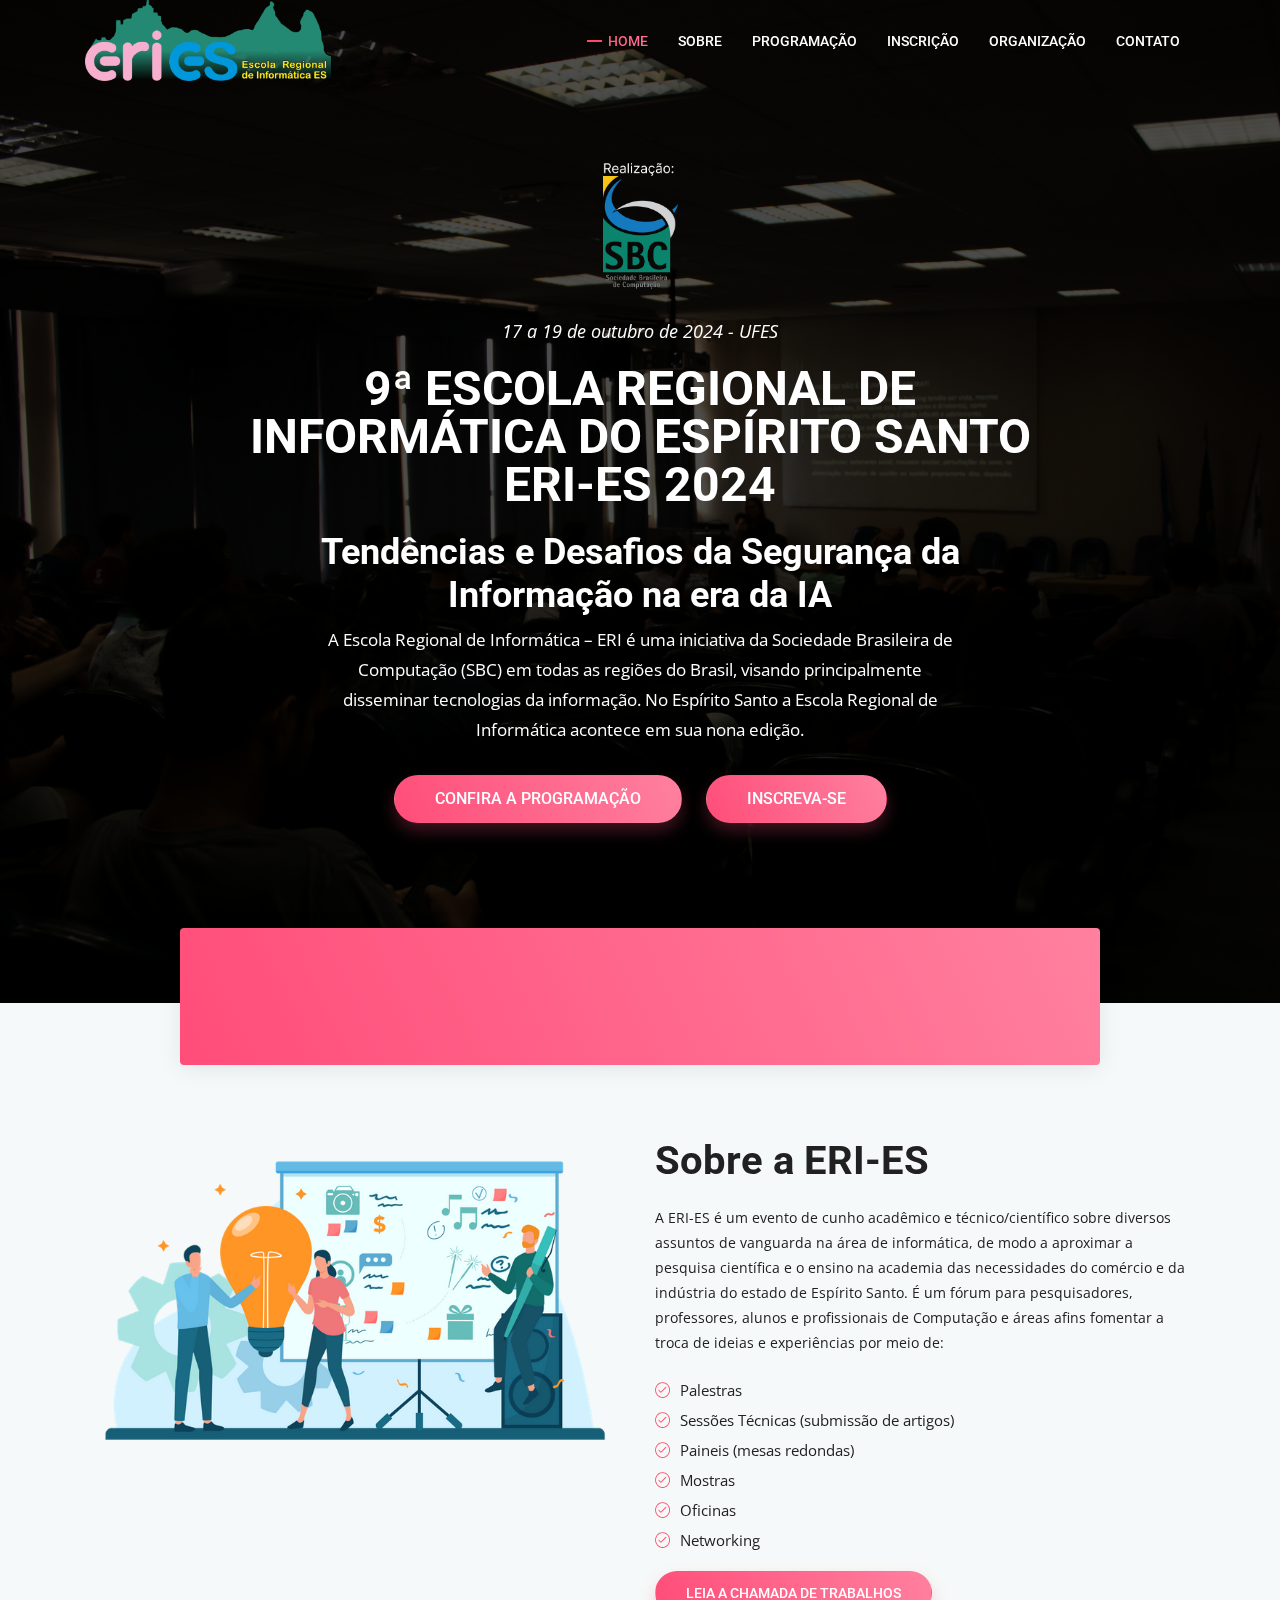
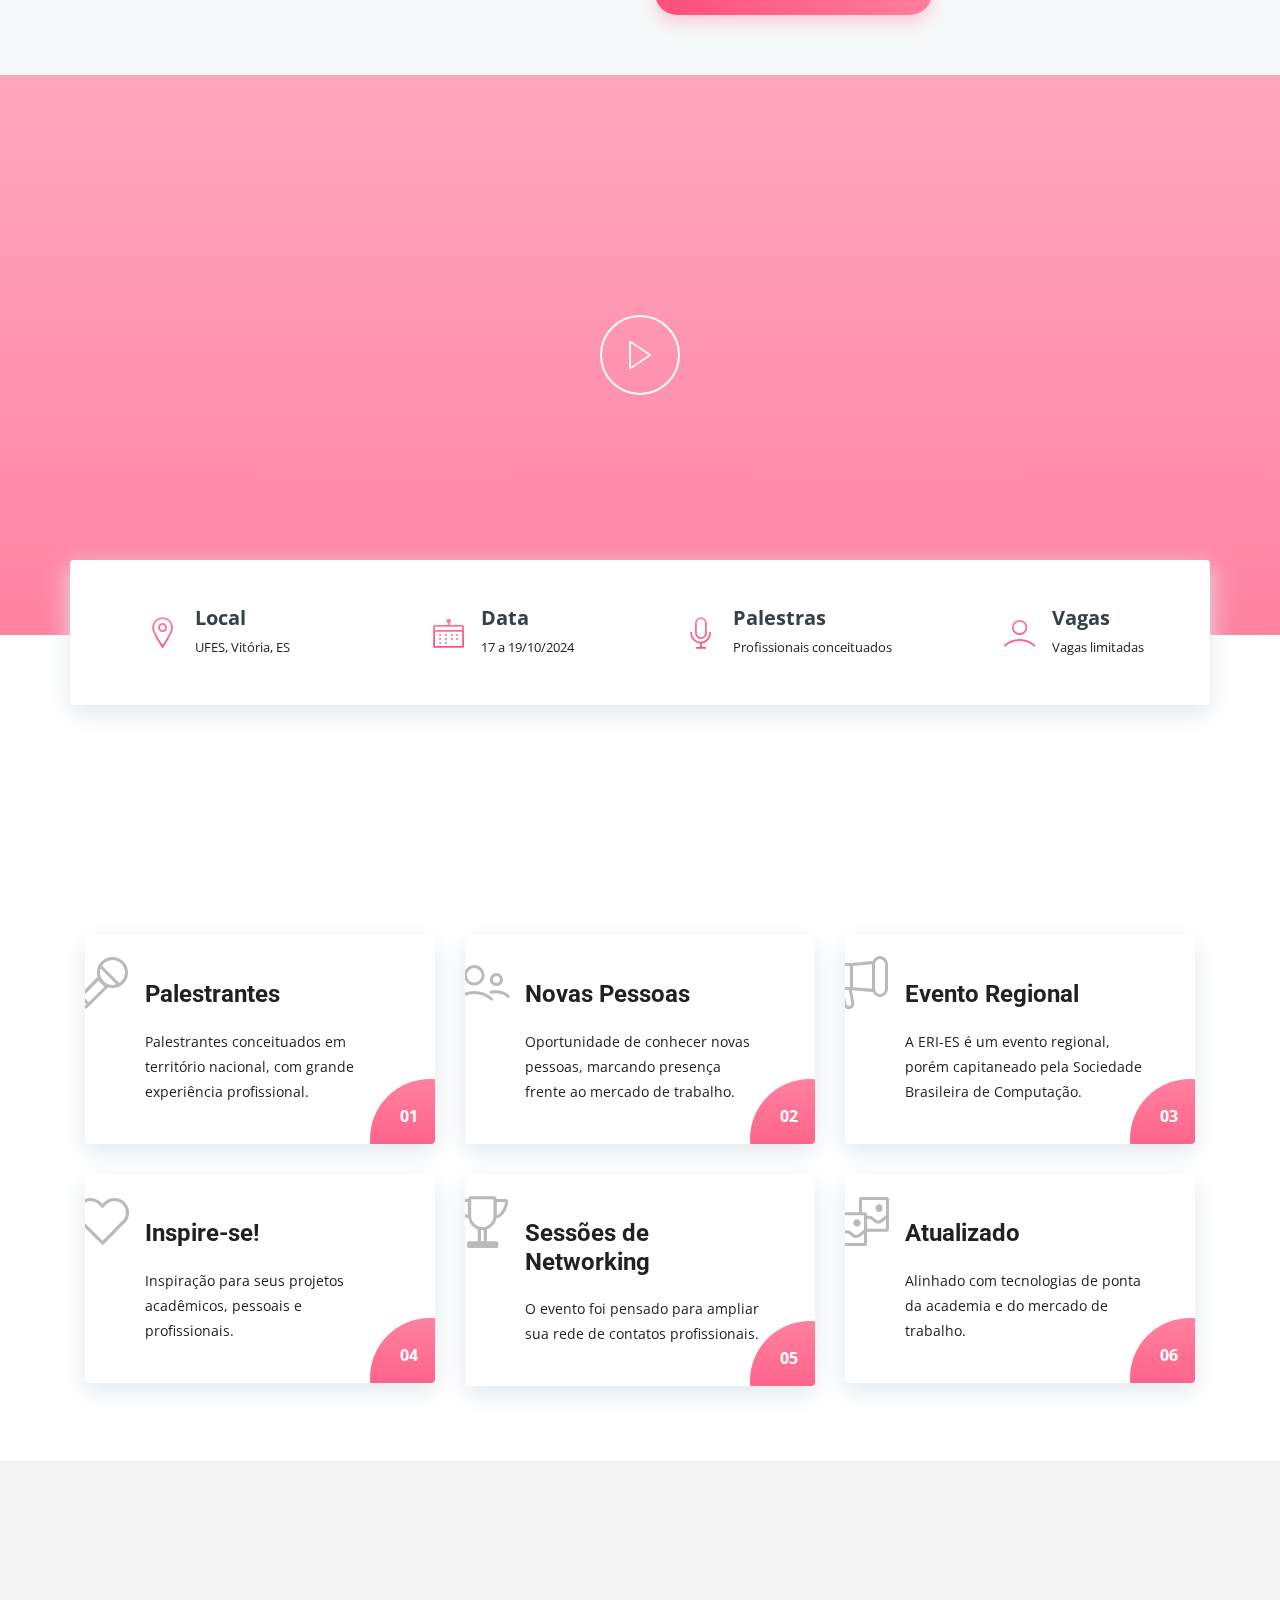
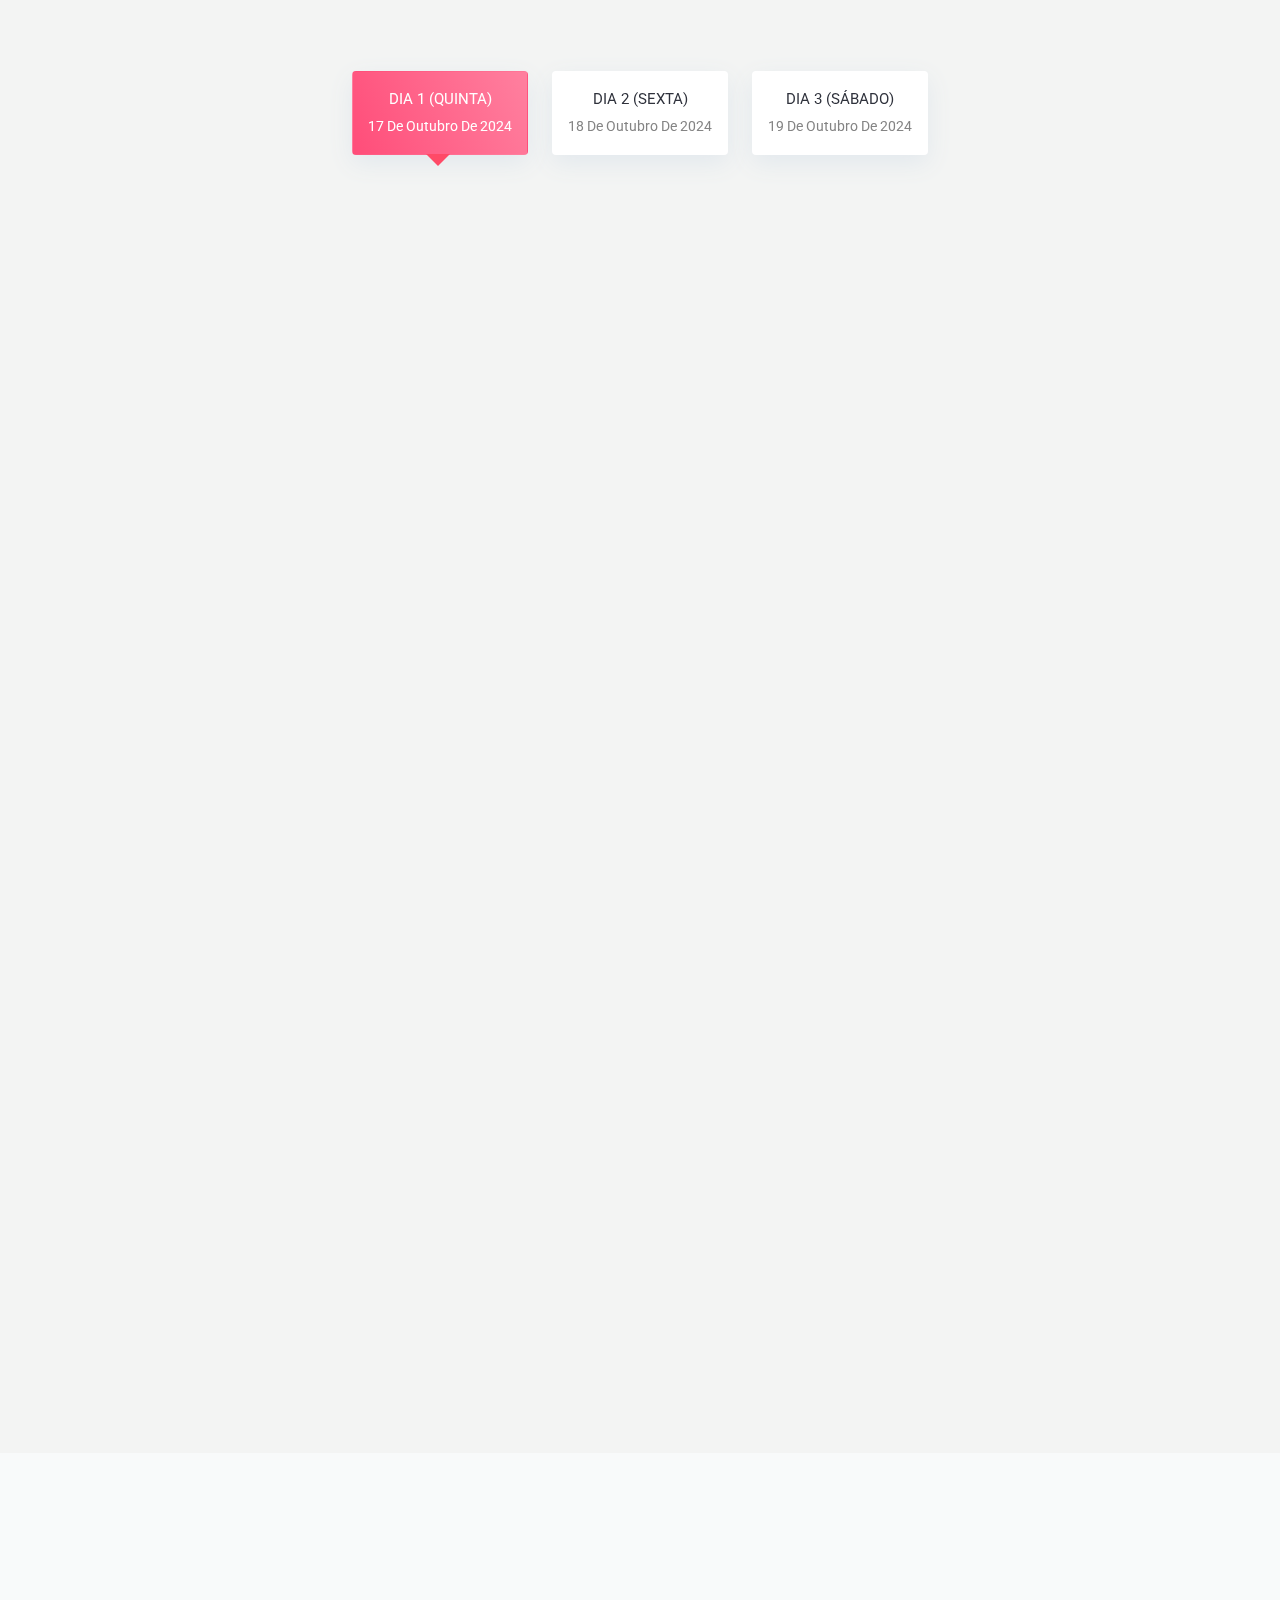
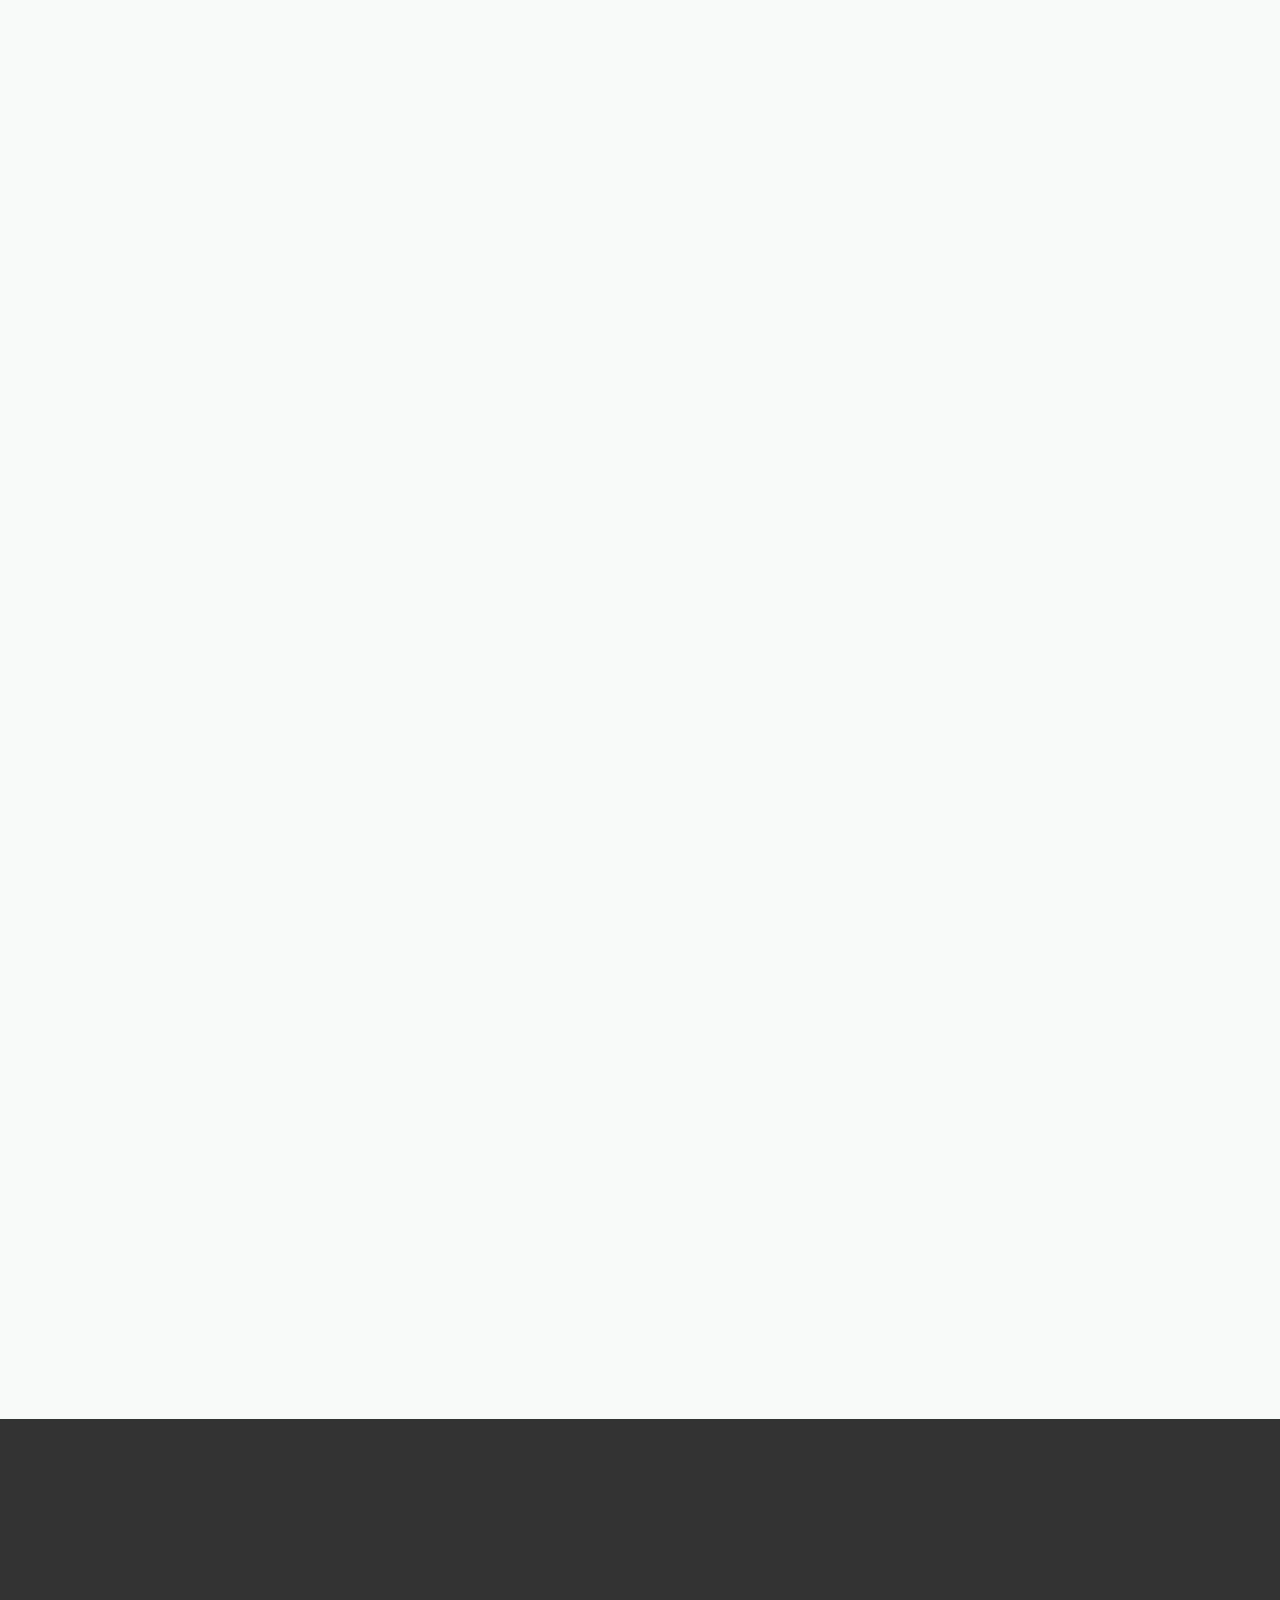
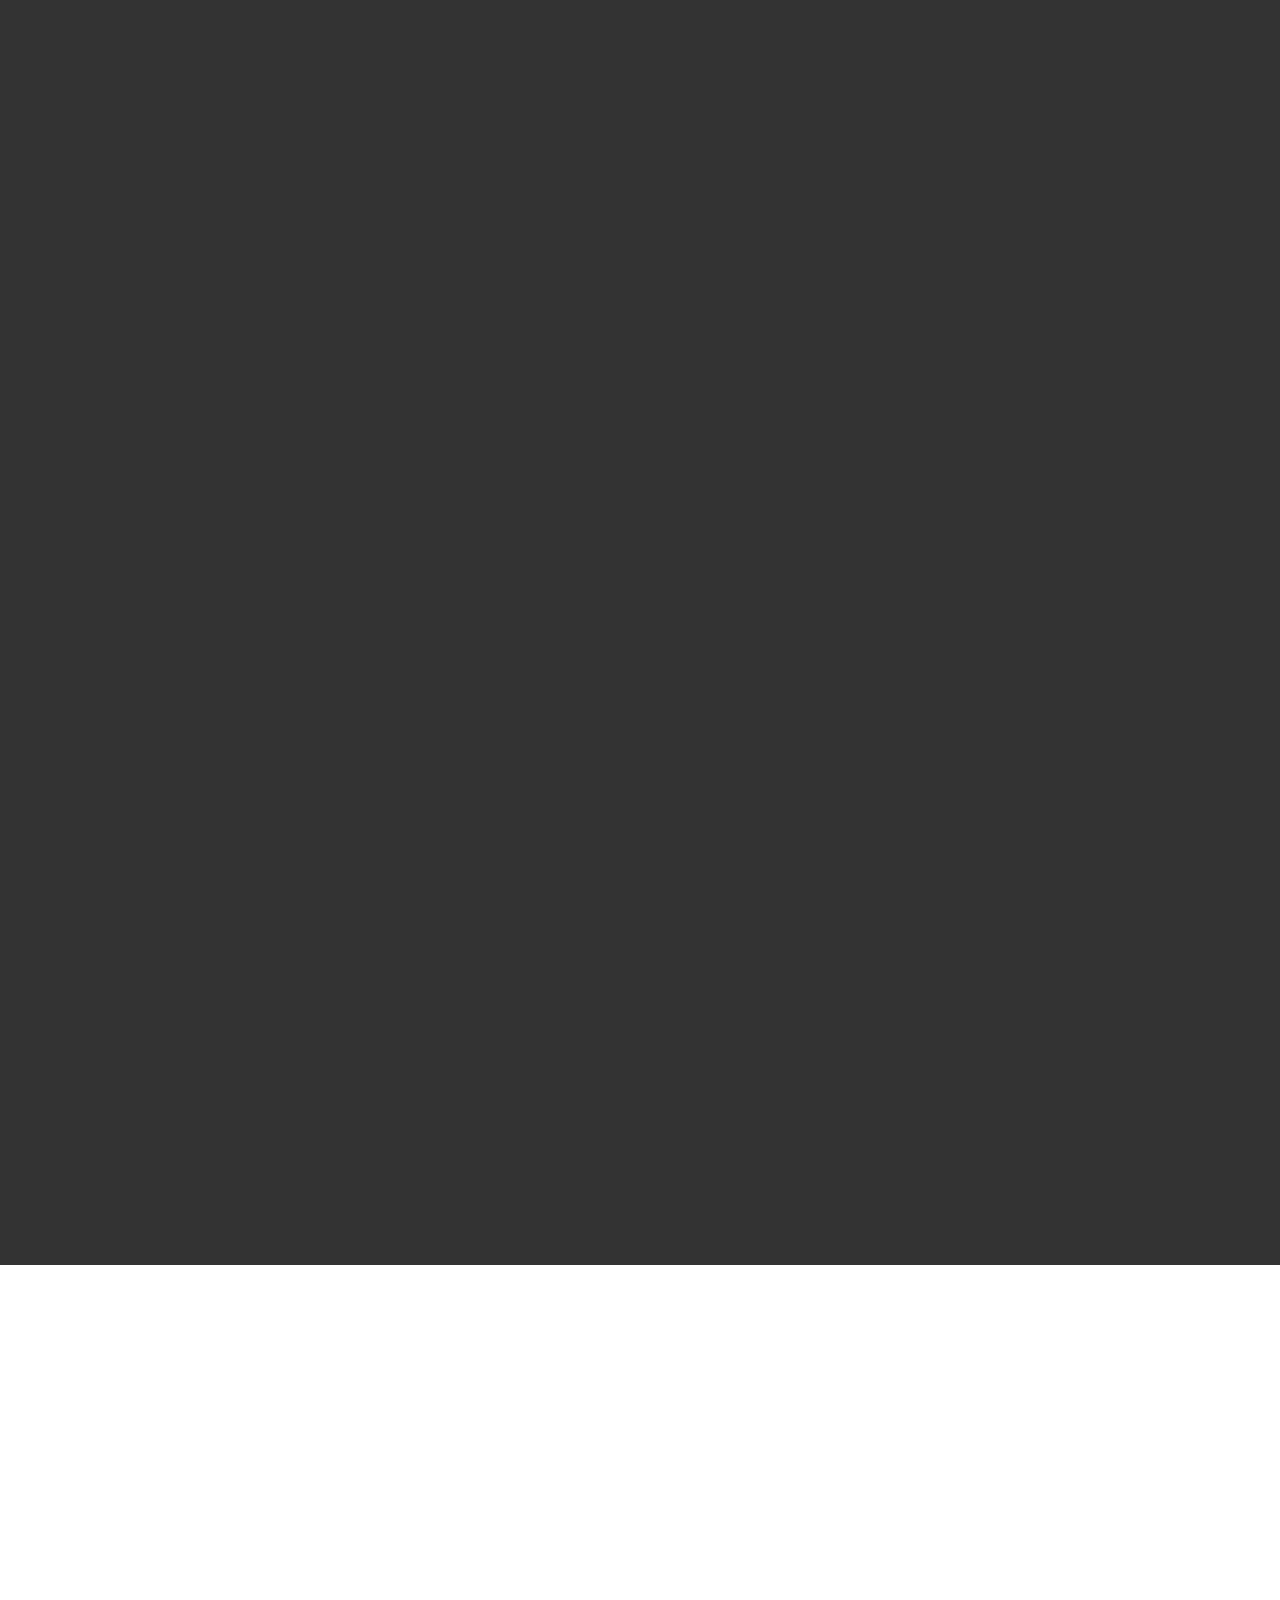
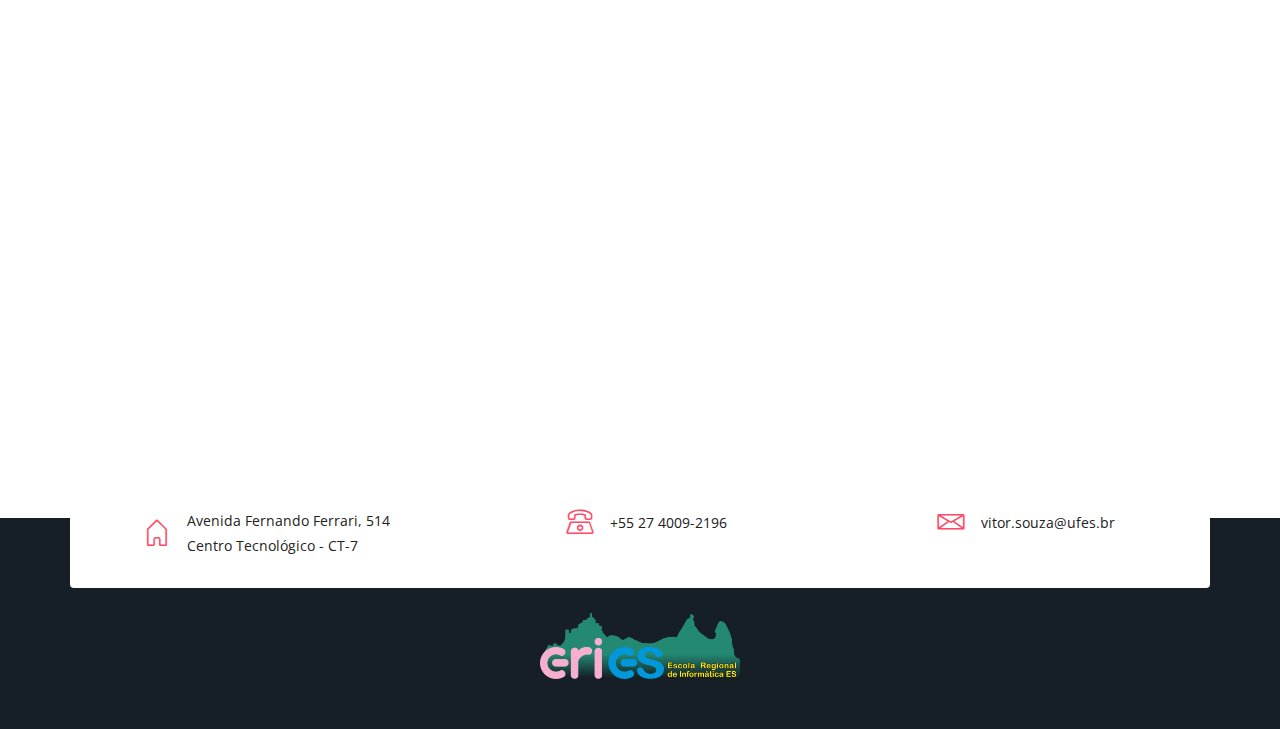
==== commit b719f9f9: "Adiciona e ajusta logos de patrocinadores" ====
--- a/index.html
+++ b/index.html
@@ -1324,7 +1324,9 @@
           <div class="col-lg-12">
             <div class="sponsors-logo text-center">
               <a href="https://fapes.es.gov.br/"><img src="assets/img/sponsors/logo_fapes.png" height="150px"></a>
-              <a href="https://www.lumerobotics.ai/"><img src="assets/img/sponsors/logo_lume.png" height="75px"></a>
+              <a href="https://www.lumerobotics.ai/"><img src="assets/img/sponsors/logo_motora.png" height="140px"></a>
+              <a href="https://www.lumerobotics.ai/"><img src="assets/img/sponsors/logo_lume.png" height="60px"></a>
+              <a href="https://www.lumerobotics.ai/"><img src="assets/img/sponsors/logo_intelliway.png" height="60px"></a>
             </div>
          </div>
         </div>
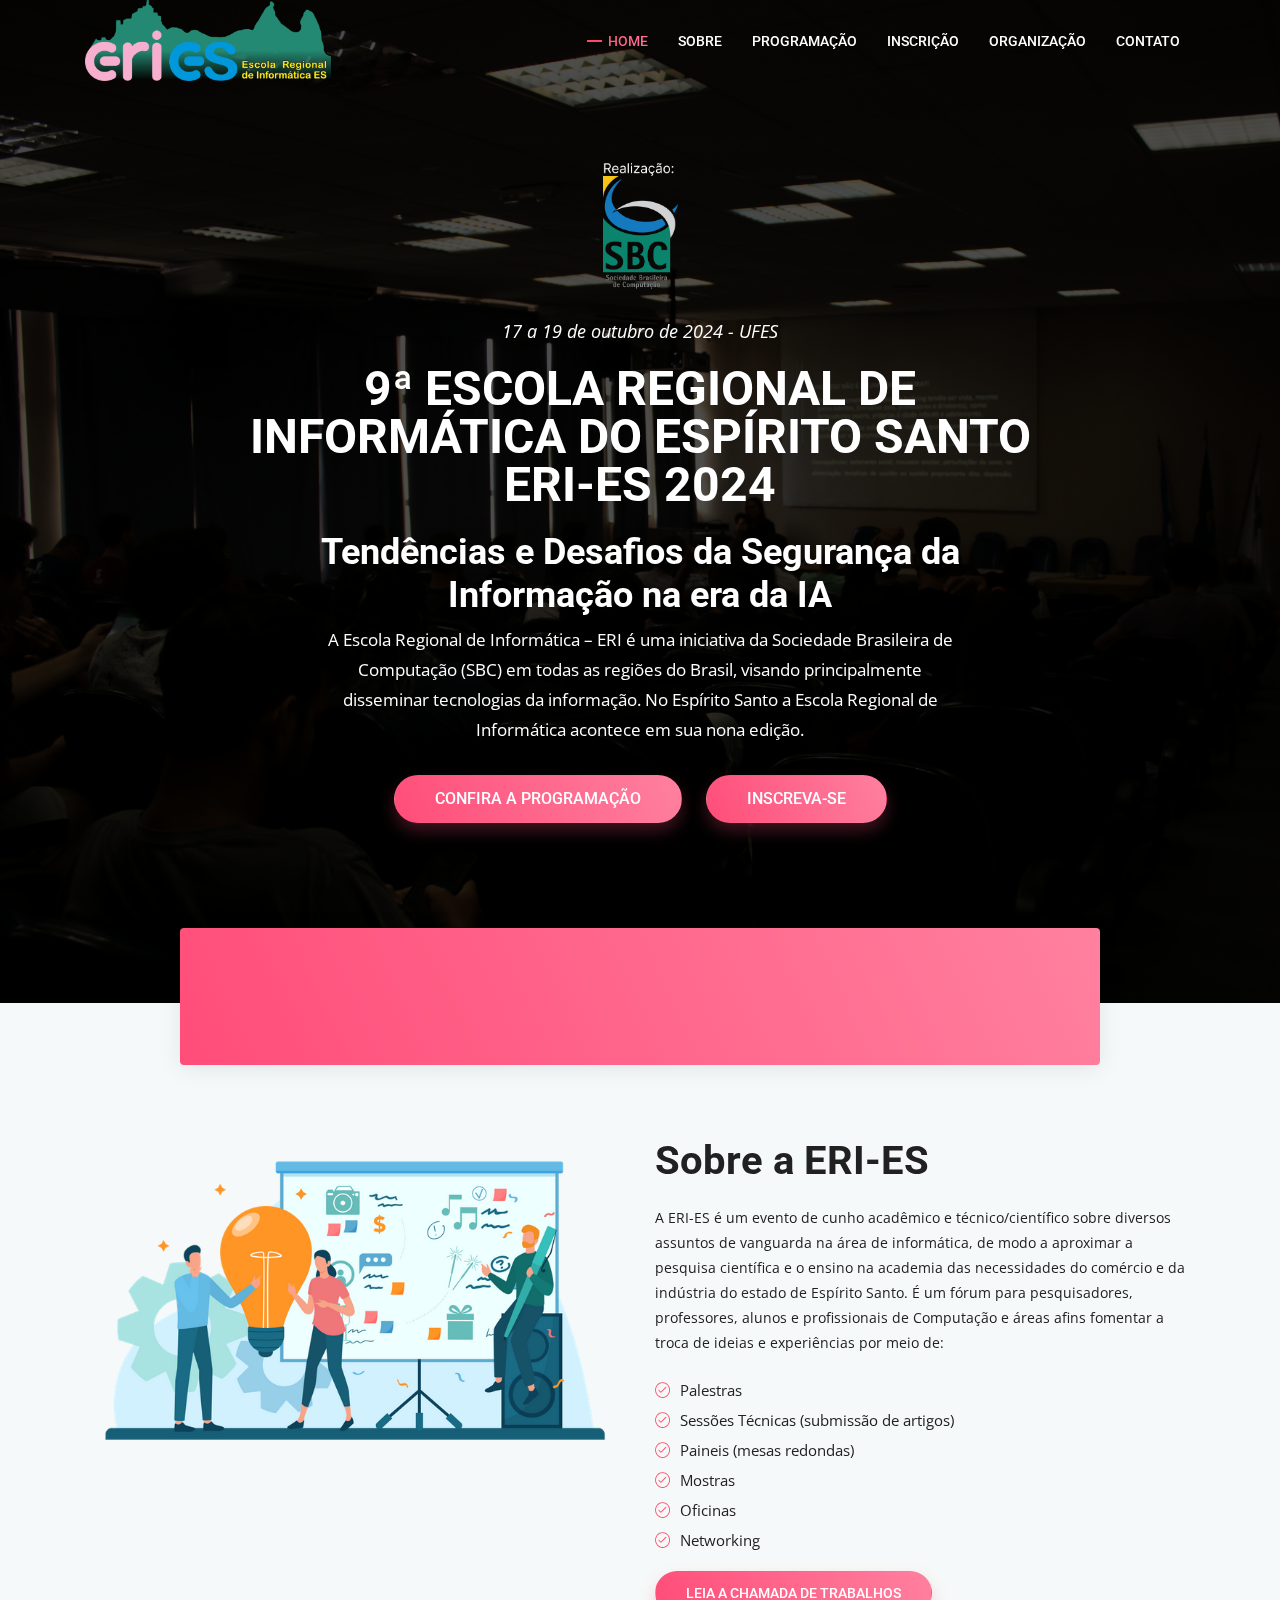
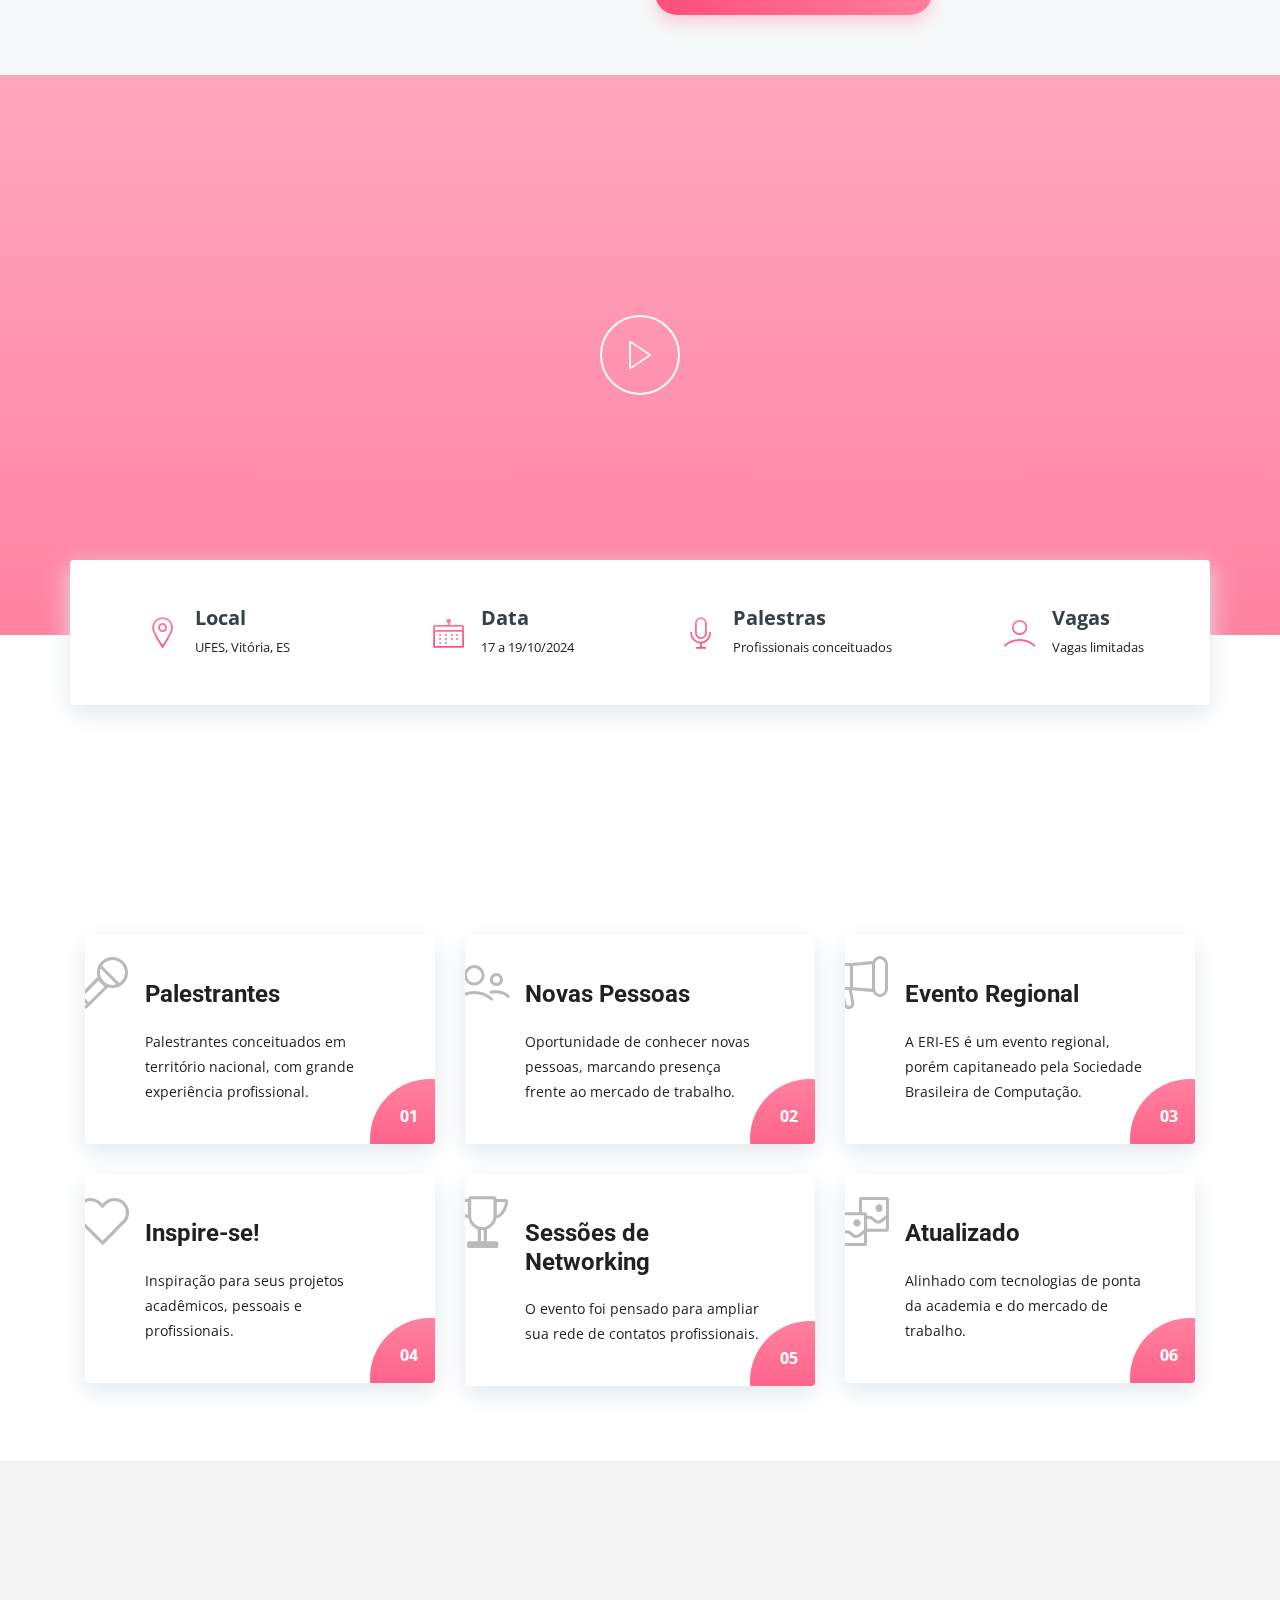
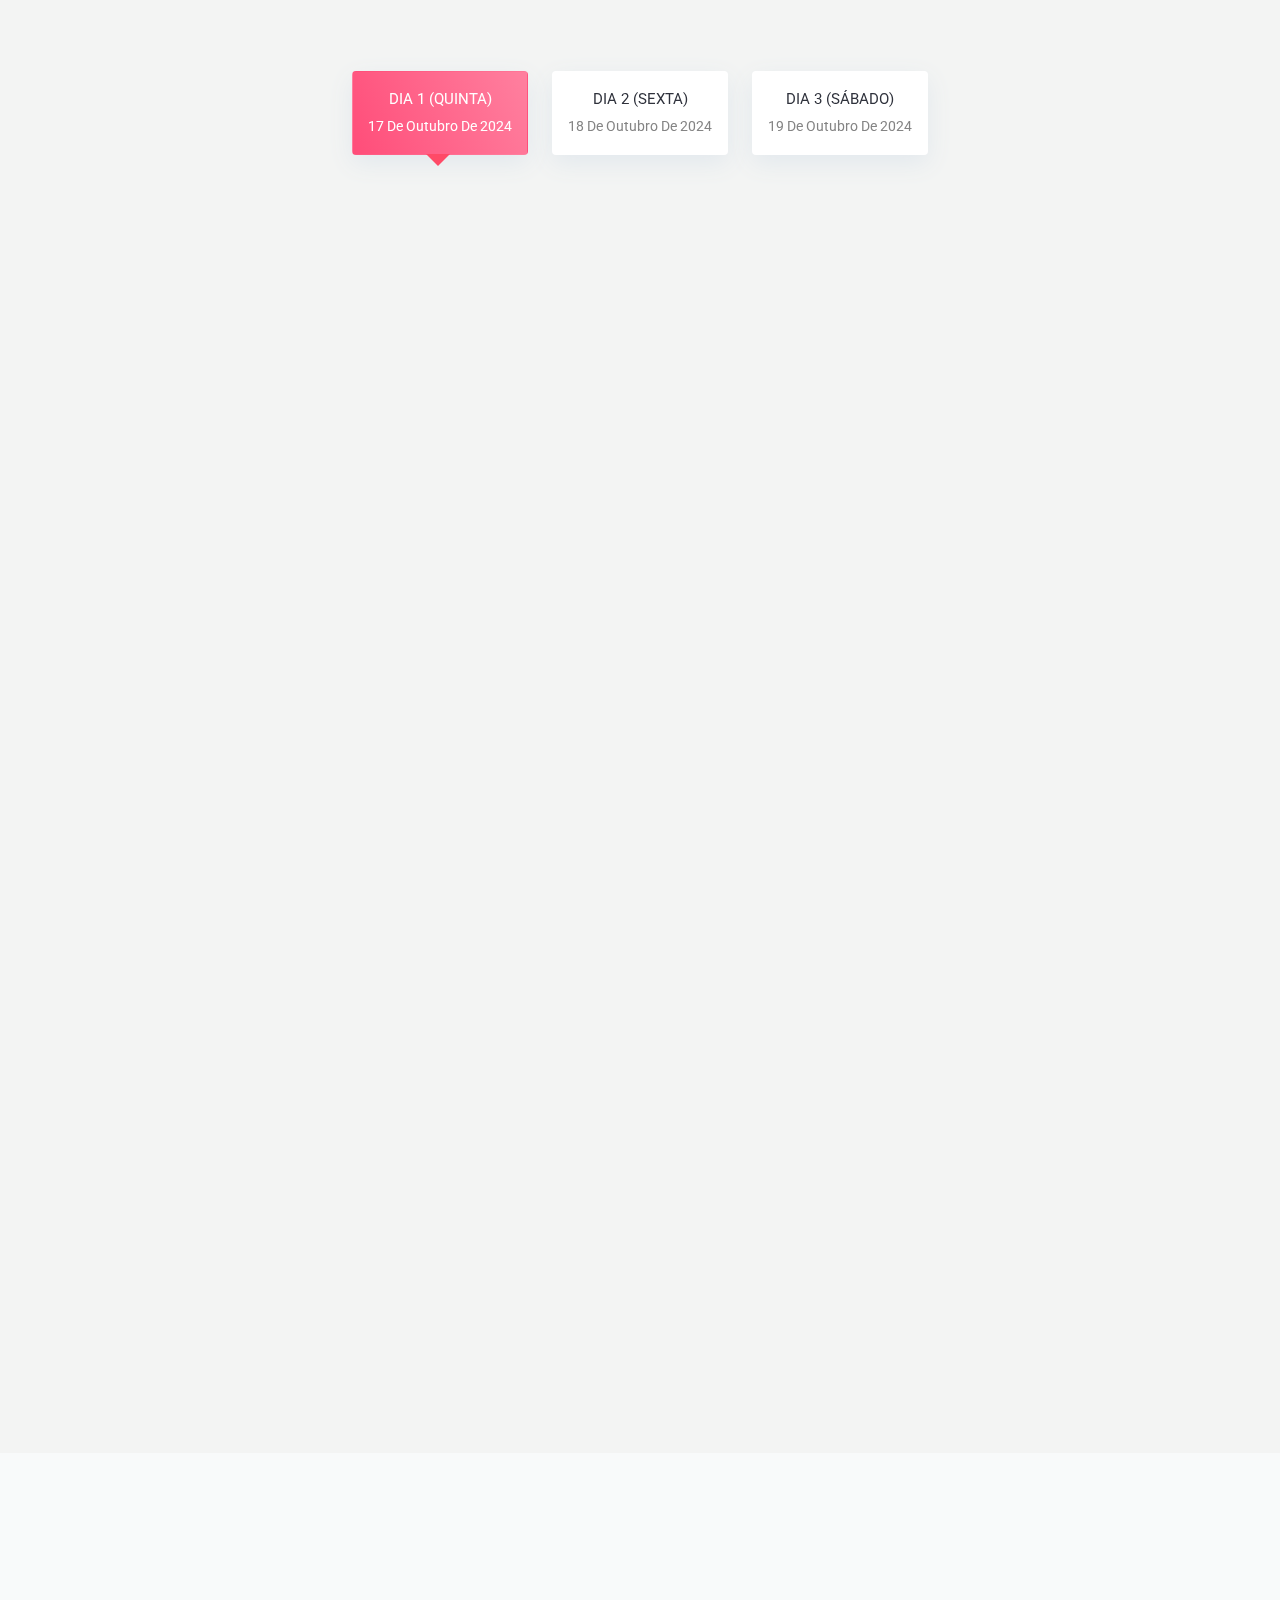
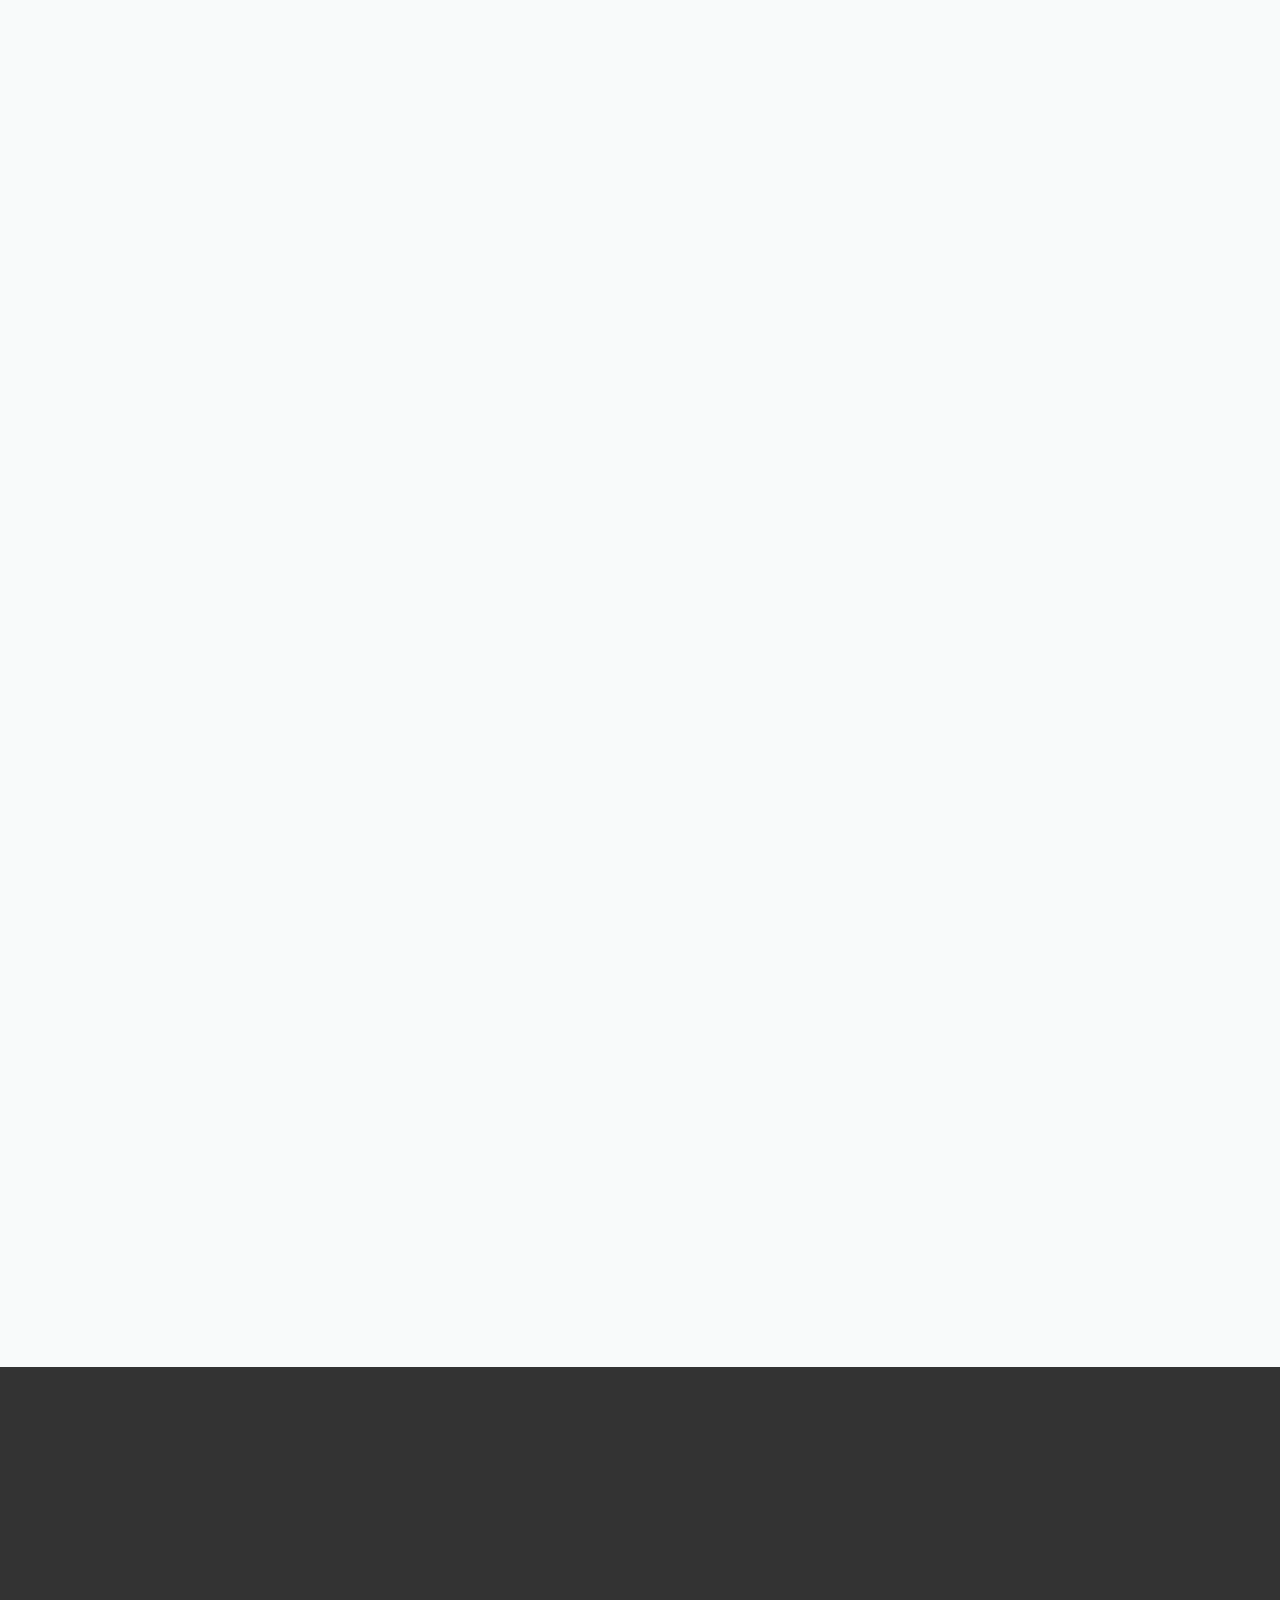
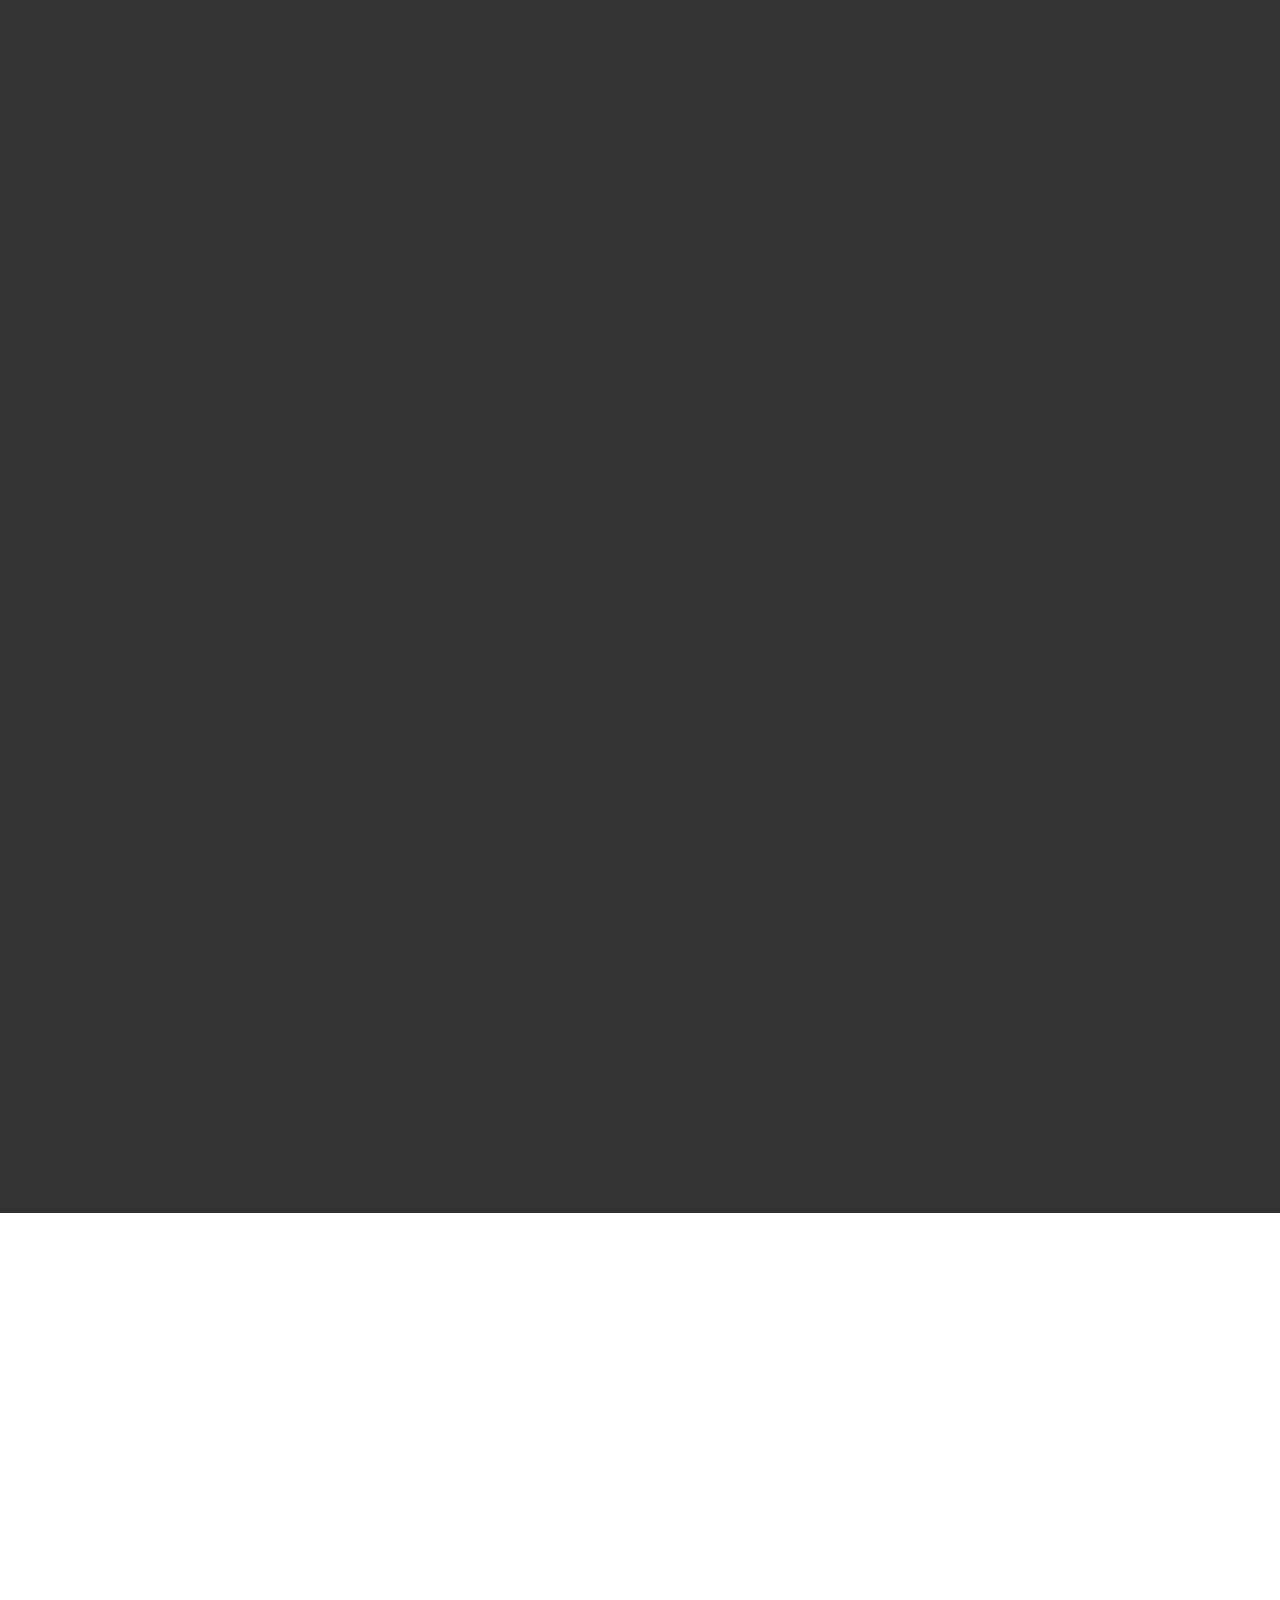
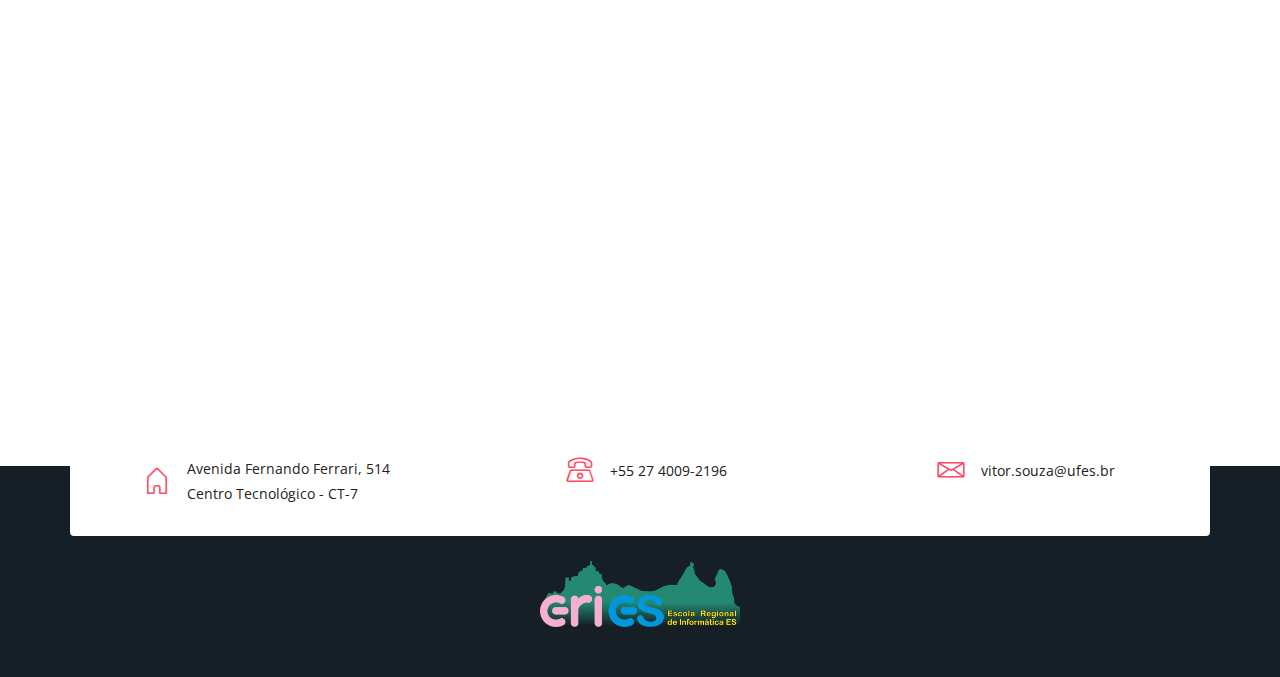
==== commit 95c7a3d6: "Atualiza inscrições pro 2o lote" ====
--- a/index.html
+++ b/index.html
@@ -1010,7 +1010,7 @@
           <div class="col-12">
             <div class="section-title-header text-center">
               <h2 class="section-title wow fadeInUp" data-wow-delay="0.2s">Inscrições</h2>
-              <p class="wow fadeInDown" data-wow-delay="0.2s">As inscrições possuem valores diferenciados para cada categoria de inscrição, em primeiro lote (de 01/07/2024 a 10/09/2024), conforme abaixo:</p>
+              <p class="wow fadeInDown" data-wow-delay="0.2s">As inscrições possuem valores diferenciados para cada categoria de inscrição, em segundo lote (de 11/09/2024 a 13/10/2024), conforme abaixo:</p>
             </div>
           </div>
         </div>
@@ -1021,8 +1021,8 @@
                 <h5>Sócio SBC: Estudante de Graduação</h5>
               </div>
               <div class="price">
-                <h2>R$ 20,00</h2>
-                <span>(Até 10/09/2024)</span>
+                <h2>R$ 25,00</h2>
+                <span>(Até 13/10/2024)</span>
               </div>
               <a href="https://centraldesistemas.sbc.org.br/ecos/eries2024" class="btn btn-common">Inscrição</a>
             </div>
@@ -1033,8 +1033,8 @@
                 <h5>Sócio SBC: Estudante de Pós-Graduação</h5>
               </div>
               <div class="price">
-                <h2>R$ 30,00</h2>
-                <span>(Até 10/09/2024)</span>
+                <h2>R$ 35,00</h2>
+                <span>(Até 13/10/2024)</span>
               </div>
               <a href="https://centraldesistemas.sbc.org.br/ecos/eries2024" class="btn btn-common">Inscrição</a>
             </div>
@@ -1045,8 +1045,8 @@
                 <h5>Sócio SBC: Profissional / Efetivo</h5>
               </div>
               <div class="price">
-                <h2>R$ 100,00</h2>
-                <span>(Até 10/09/2024)</span>
+                <h2>R$ 125,00</h2>
+                <span>(Até 13/10/2024)</span>
               </div>
               <a href="https://centraldesistemas.sbc.org.br/ecos/eries2024" class="btn btn-common">Inscrição</a>
             </div>
@@ -1059,8 +1059,8 @@
                 <h5>Combo Inscrição + Associação SBC: Estudante de Graduação</h5>
               </div>
               <div class="price">
-                <h2>R$ 53,00</h2>
-                <span>(Até 10/09/2024)</span>
+                <h2>R$ 56,00</h2>
+                <span>(Até 13/10/2024)</span>
               </div>
               <a href="https://centraldesistemas.sbc.org.br/ecos/eries2024" class="btn btn-common">Inscrição</a>
             </div>
@@ -1071,8 +1071,8 @@
                 <h5>Combo Inscrição + Associação SBC: Estudante de Pós-Graduação</h5>
               </div>
               <div class="price">
-                <h2>R$ 158,00</h2>
-                <span>(Até 10/09/2024)</span>
+                <h2>R$ 160,00</h2>
+                <span>(Até 13/10/2024)</span>
               </div>
               <a href="https://centraldesistemas.sbc.org.br/ecos/eries2024" class="btn btn-common">Inscrição</a>
             </div>
@@ -1083,19 +1083,19 @@
                 <h5>Combo Inscrição + Associação SBC: Profissional / Efetivo</h5>
               </div>
               <div class="price">
-                <h2>R$ 466,00</h2>
-                <span>(Até 10/09/2024)</span>
+                <h2>R$ 481,00</h2>
+                <span>(Até 13/10/2024)</span>
               </div>
               <a href="https://centraldesistemas.sbc.org.br/ecos/eries2024" class="btn btn-common">Inscrição</a>
             </div>
           </div>
         </div>
         
-        <!-- Segundo lote. -->
+        <!-- Terceiro (e último) lote. -->
         <div class="row">
           <div class="col-12">
             <div class="section-title-header text-center">
-              <p class="wow fadeInDown" data-wow-delay="0.2s">A partir de 11/09/2024 serão aplicados os seguintes valores:</p>
+              <p class="wow fadeInDown" data-wow-delay="0.2s">A partir de 14/10/2024 serão aplicados os seguintes valores:</p>
             </div>
           </div>
         </div>
@@ -1106,8 +1106,7 @@
                 <h5>Sócio SBC: Estudante de Graduação</h5>
               </div>
               <div class="price">
-                <h2>R$ 25,00</h2>
-                <span>(Até 13/10/2024)</span>
+                <h2>R$ 30,00</h2>
               </div>
               <!-- a href="#" class="btn btn-common">Inscrição</a -->
             </div>
@@ -1118,8 +1117,7 @@
                 <h5>Sócio SBC: Estudante de Pós-Graduação</h5>
               </div>
               <div class="price">
-                <h2>R$ 35,00</h2>
-                <span>(Até 13/10/2024)</span>
+                <h2>R$ 40,00</h2>
               </div>
               <!-- a href="#" class="btn btn-common">Inscrição</a -->
             </div>
@@ -1130,8 +1128,7 @@
                 <h5>Sócio SBC: Profissional / Efetivo</h5>
               </div>
               <div class="price">
-                <h2>R$ 125,00</h2>
-                <span>(Até 13/10/2024)</span>
+                <h2>R$ 150,00</h2>
               </div>
               <!-- a href="#" class="btn btn-common">Inscrição</a -->
             </div>
@@ -1144,8 +1141,7 @@
                 <h5>Combo Inscrição + Associação SBC: Estudante de Graduação</h5>
               </div>
               <div class="price">
-                <h2>R$ 56,00</h2>
-                <span>(Até 13/10/2024)</span>
+                <h2>R$ 61,00</h2>
               </div>
               <!-- a href="#" class="btn btn-common">Inscrição</a -->
             </div>
@@ -1156,8 +1152,7 @@
                 <h5>Combo Inscrição + Associação SBC: Estudante de Pós-Graduação</h5>
               </div>
               <div class="price">
-                <h2>R$ 160,00</h2>
-                <span>(Até 13/10/2024)</span>
+                <h2>R$ 165,00</h2>
               </div>
               <!-- a href="#" class="btn btn-common">Inscrição</a -->
             </div>
@@ -1168,8 +1163,7 @@
                 <h5>Combo Inscrição + Associação SBC: Profissional / Efetivo</h5>
               </div>
               <div class="price">
-                <h2>R$ 481,00</h2>
-                <span>(Até 13/10/2024)</span>
+                <h2>R$ 506,00</h2>
               </div>
               <!-- a href="#" class="btn btn-common">Inscrição</a -->
             </div>
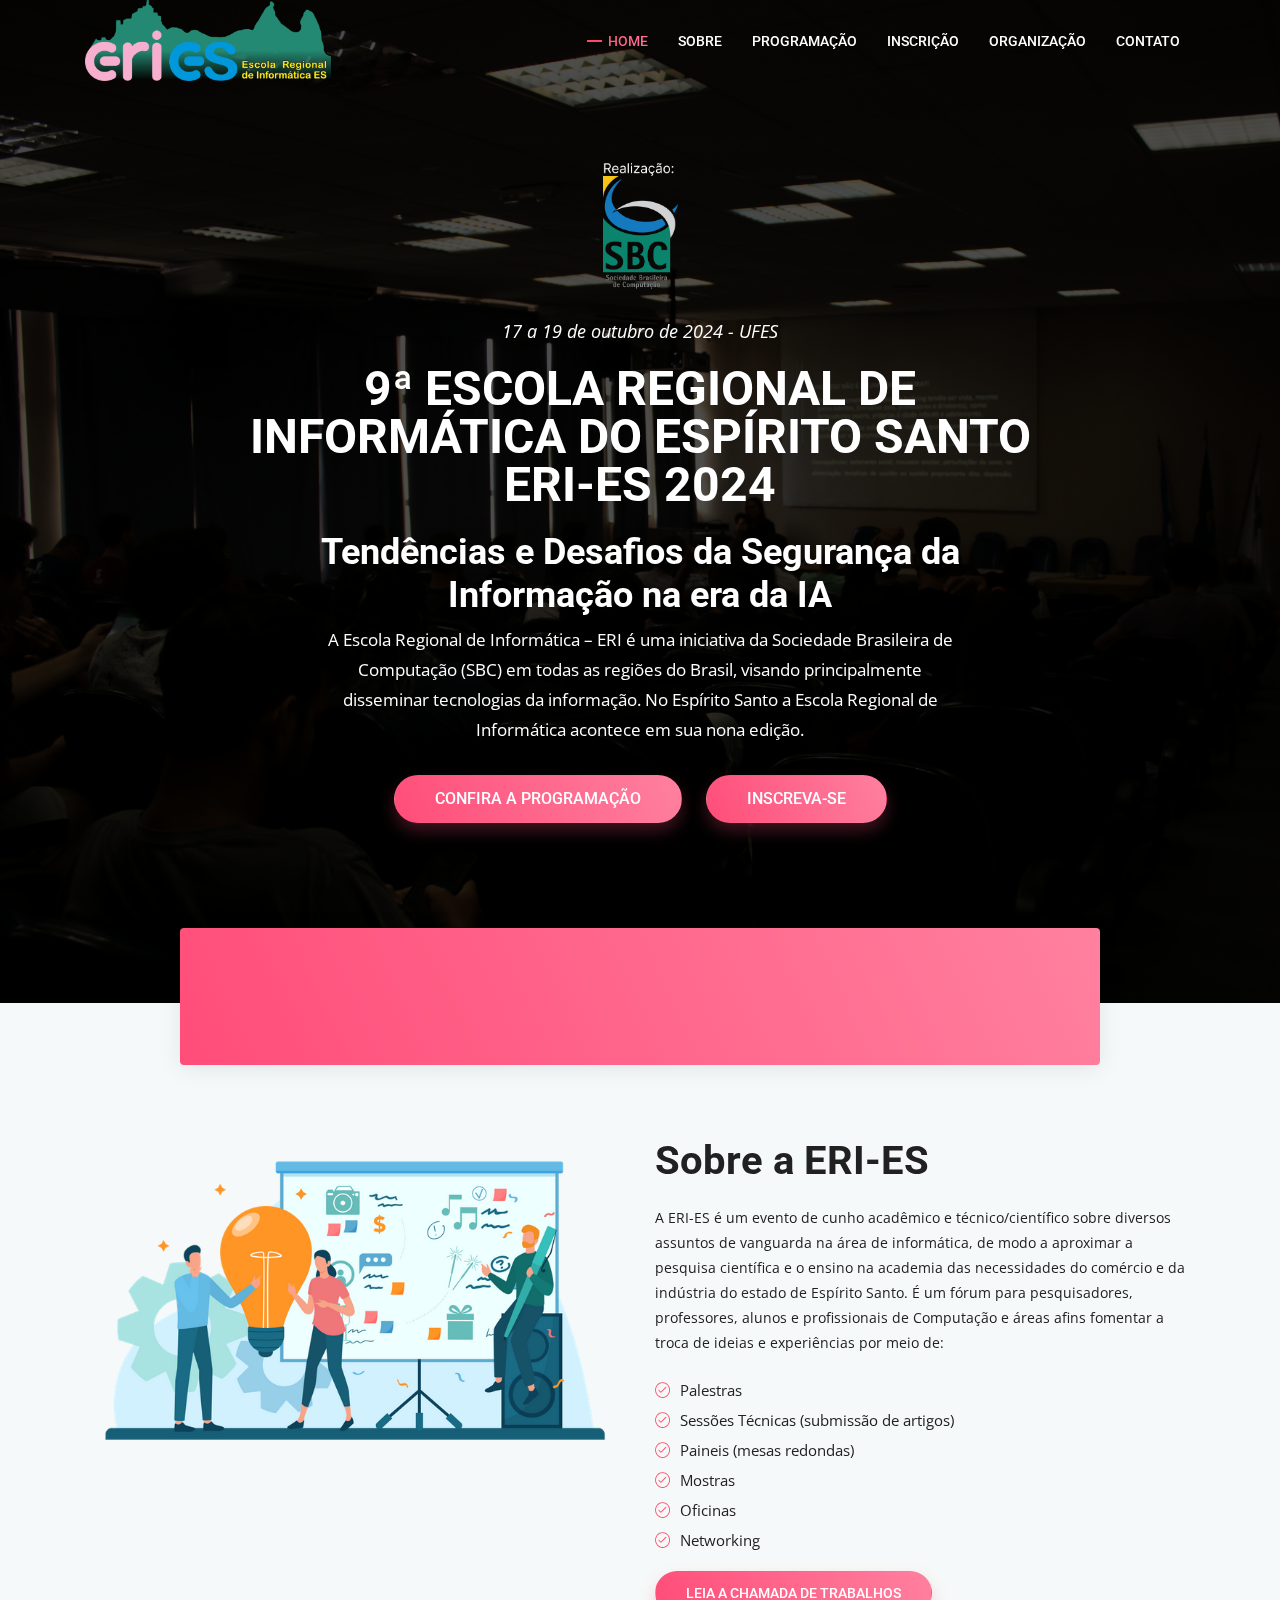
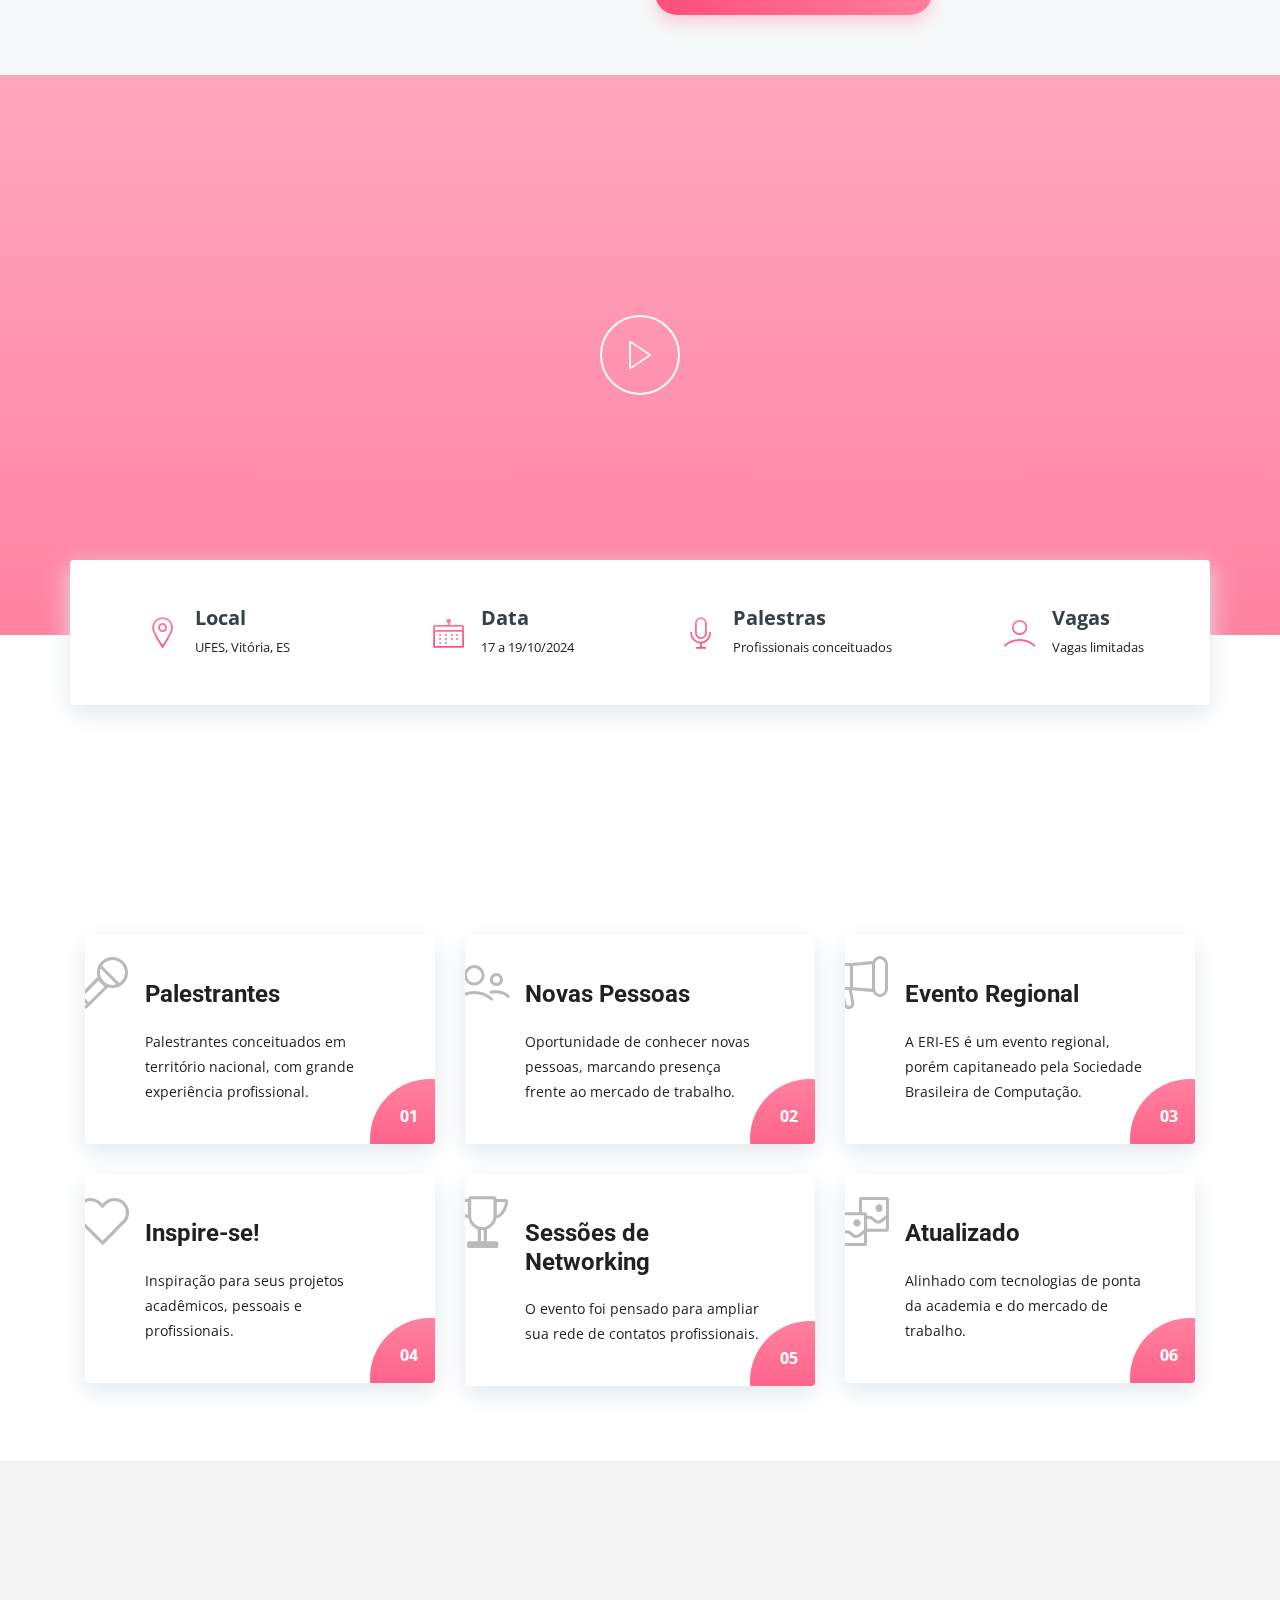
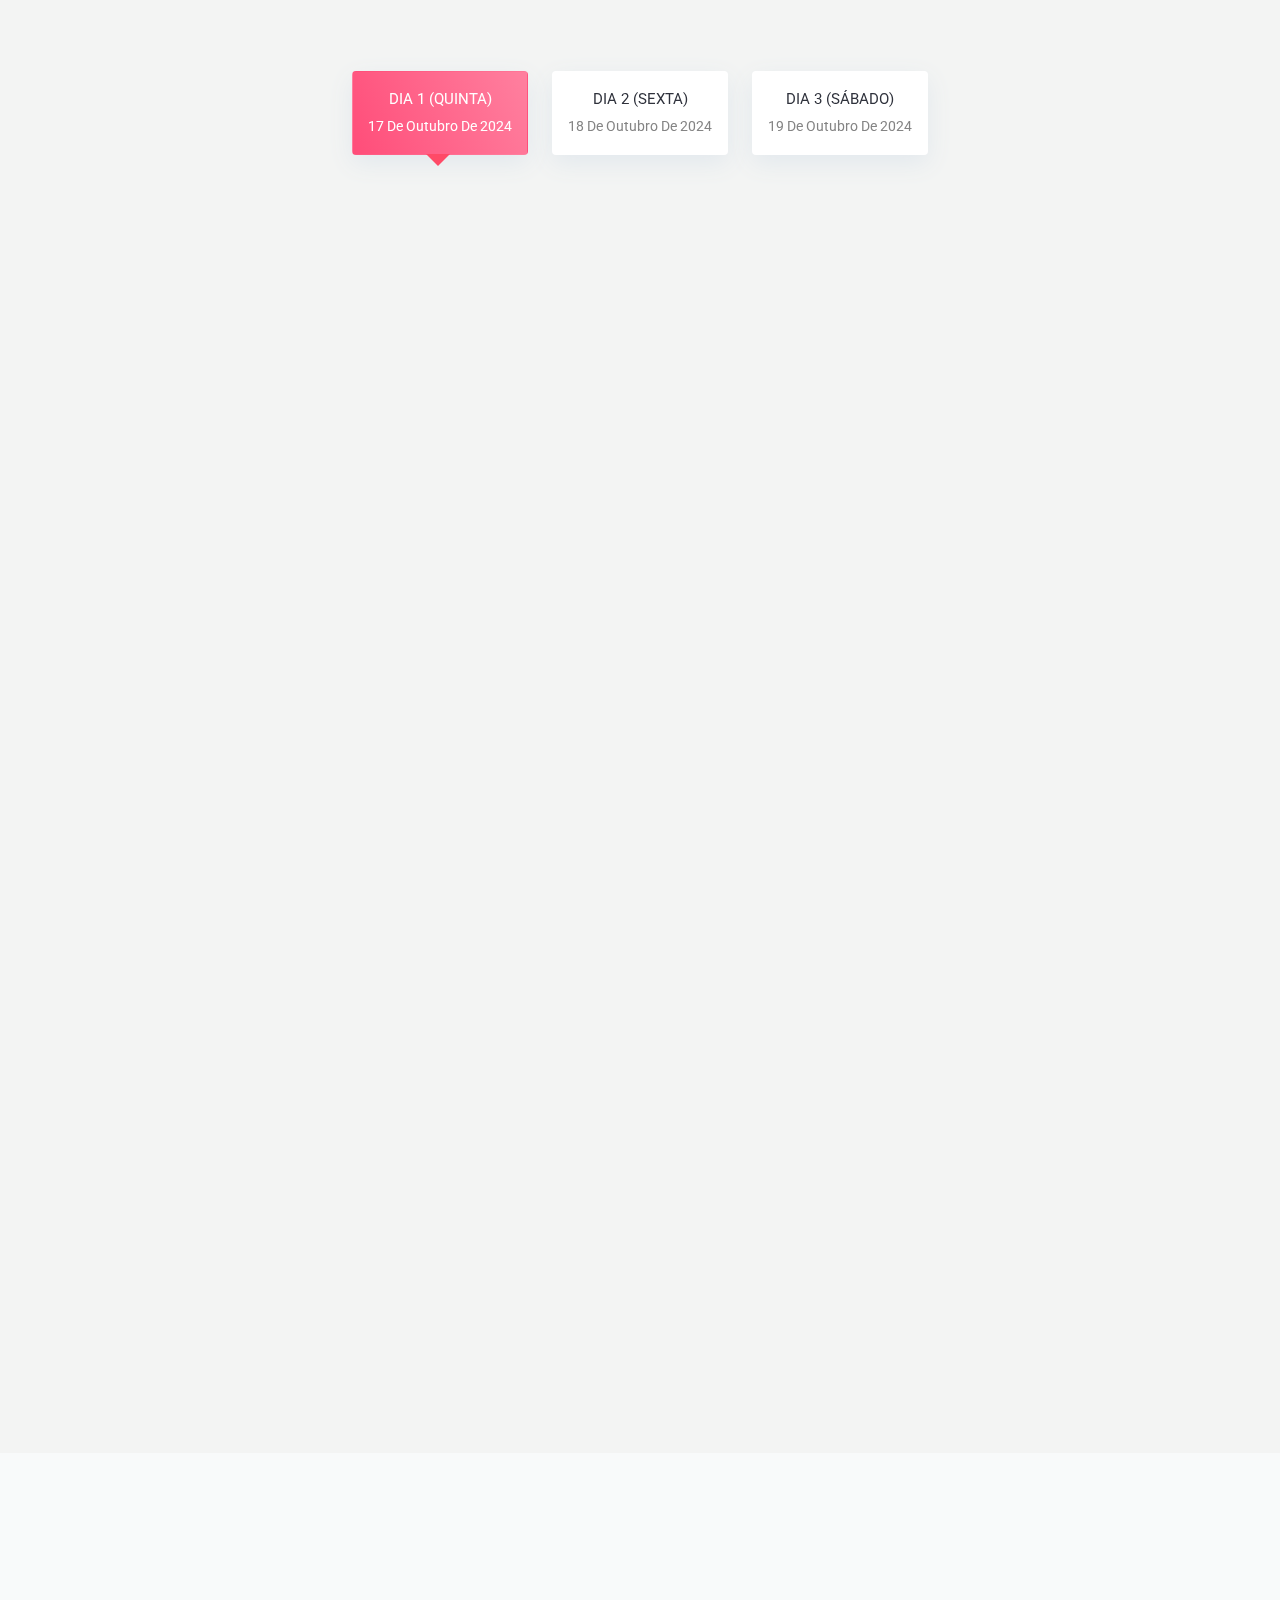
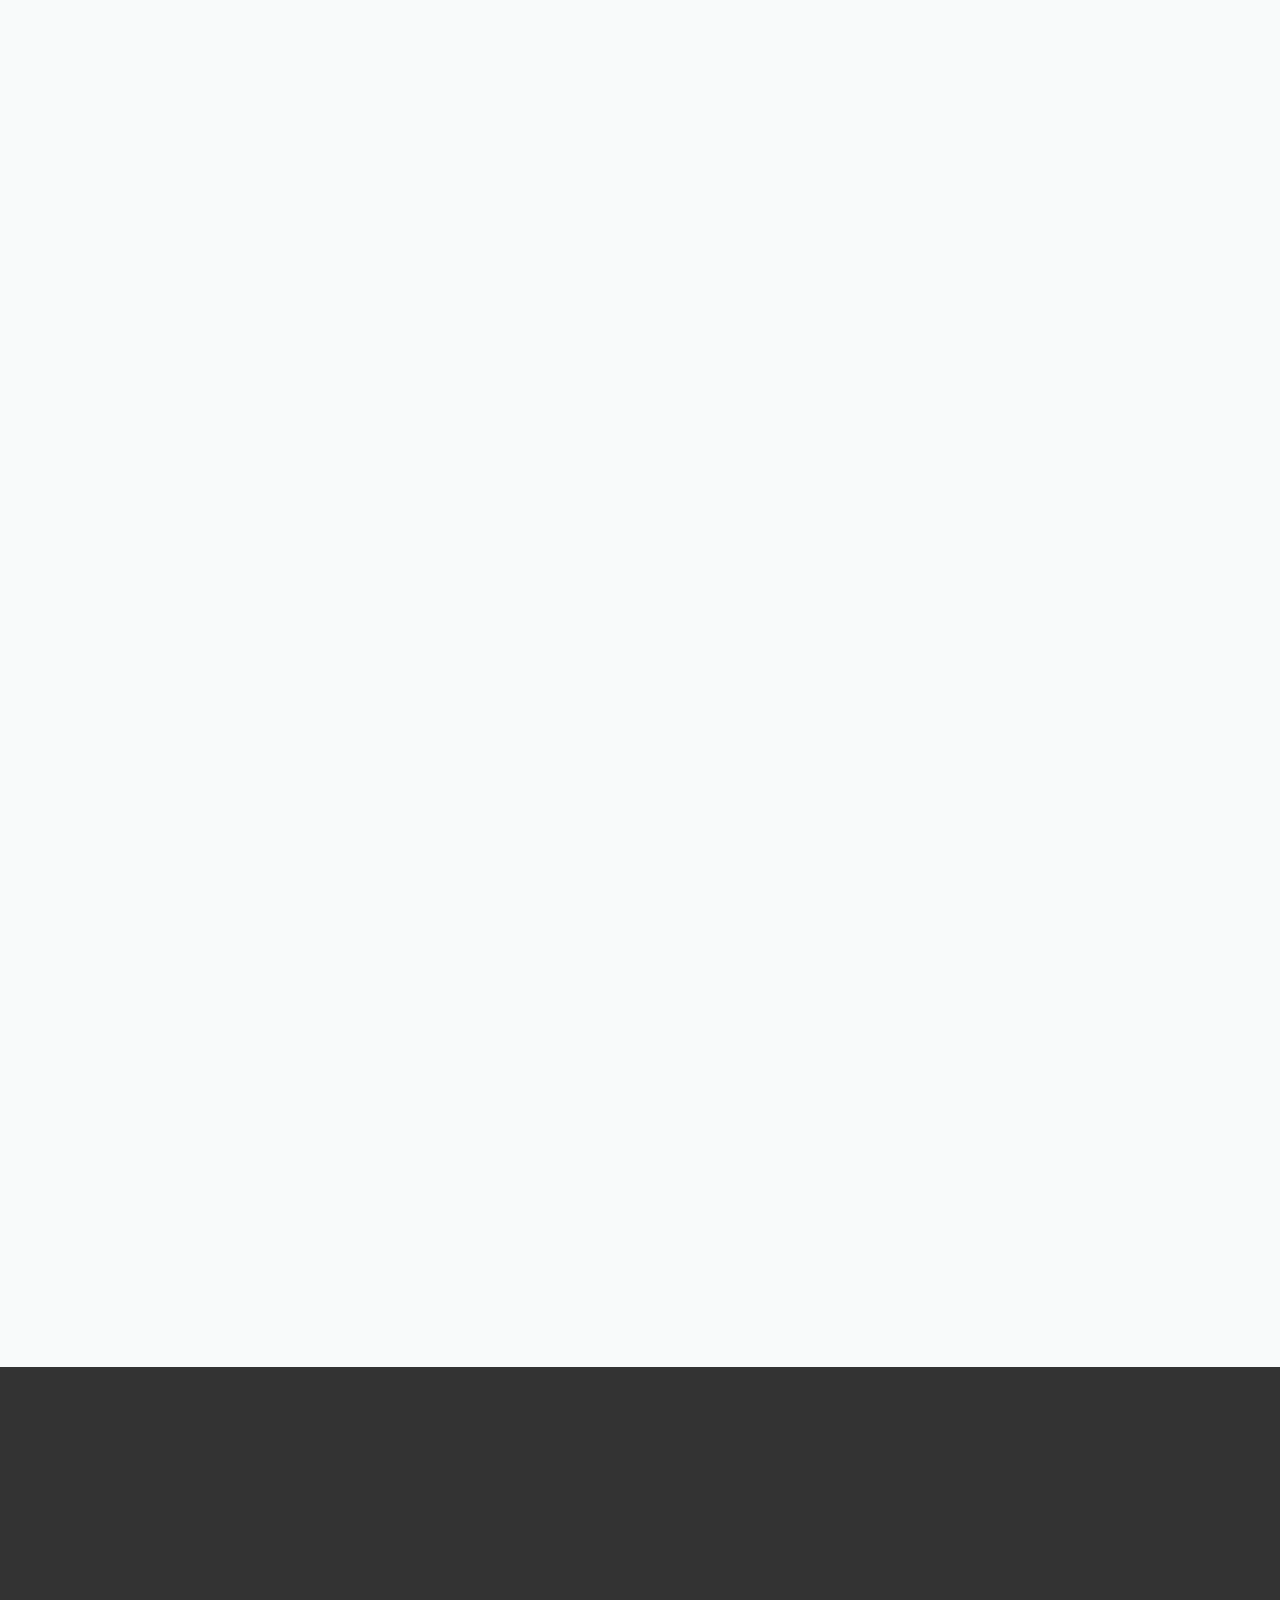
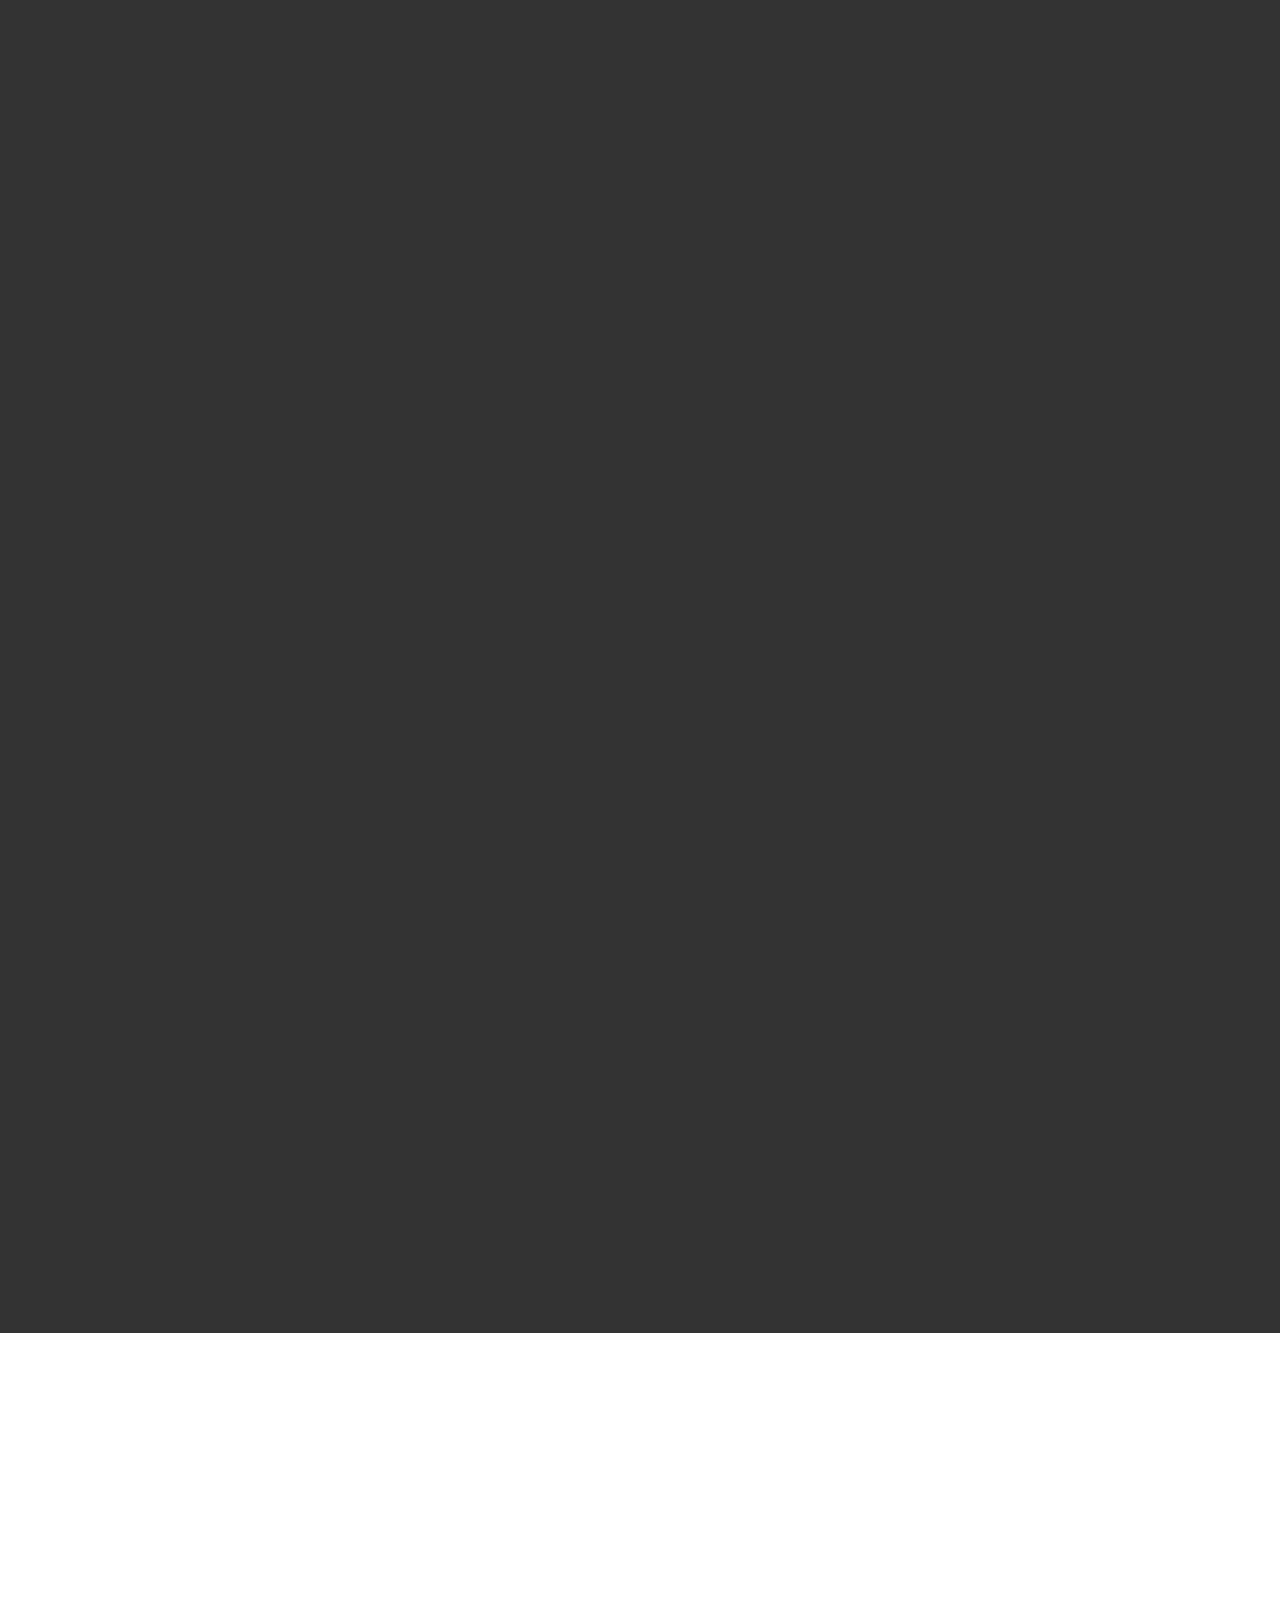
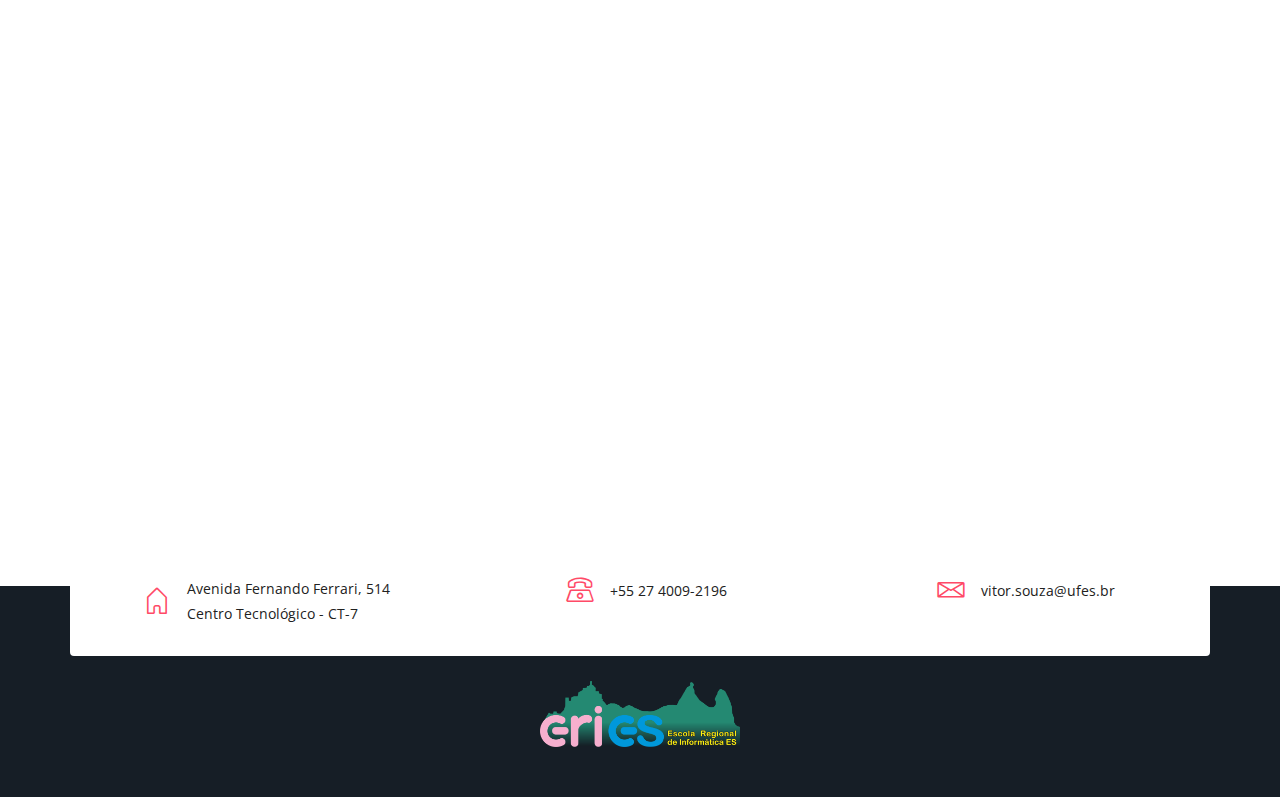
==== commit 88cda164: "Inclusão do TCP, substituições na programação, patrocínio gráfica" ====
--- a/index.html
+++ b/index.html
@@ -561,17 +561,16 @@
                           <div class="collapsed card-header" data-toggle="collapse" data-target="#collapseFive" aria-expanded="false" aria-controls="collapseFive">
                             <div class="images-box" style="display: flex; width: auto;">
                               <img class="img-fluid" src="assets/img/speaker/giovanni-comarela.jpg" alt="">
-                              <img class="img-fluid" src="assets/img/speaker/willen-coelho.jpg" alt="" style="margin-left: 5px">
                             </div>                     
-                            <h4>Oficina: Uma introdução à Ciência de Dados Utilizando Python com Aplicações em Detecção de Ataques de Varredura de Rede</h4>
-                            <h5 class="name">Giovanni Comarela / Willen Borges Coelho</h5>
+                            <h4>Oficina: Uma introdução à Ciência de Dados Utilizando Python com Aplicações em Redes de Computadores e Segurança Digital</h4>
+                            <h5 class="name">Giovanni Comarela</h5>
                           </div>
                         </div>
                         <div id="collapseFive" class="collapse" aria-labelledby="headingFive" data-parent="#accordion">
                           <div class="card-body">
-                            <p>O minicurso terá duas partes, cada uma de aproximadamente duas horas. A primeira parte do minicurso fará uma breve introdução à área de Ciência de Dados. Os principais métodos clássicos serão apresentados de forma simples, intuitiva e com exemplos na linguagem de programação Python. Na segunda parte do minicurso, os participantes aplicarão as técnicas aprendidas em um conjunto de dados reais, visando detectar ataques de varredura em uma rede acadêmica.</p>
-                            <div class="location">
-                              <span>Sobre os palestrantes</span> A primeira parte será apresentada pelo Professor Giovanni Comarela (DI/CT/UFES). A segunda parte será apresentada pelo aluno de doutorado do PPGI Willen Borges Coelho (também servidor do IFES-Cachoeiro do Itapemirim).
+                            <p>A oficina será uma breve introdução à área de Ciência de Dados. Os principais métodos clássicos serão apresentados de forma simples, intuitiva e com exemplos na linguagem de programação Python. Serão discutidos casos de estudo em Redes de Computadores e Segurança da Informação para fixar os conceitos apresentados.</p>
+                            <div class="location">
+                              <span>Sobre o palestrante</span> Giovanni Comarela é professor adjunto do Departamento de Informática da Ufes desde 2019. Possui graduação, mestrado e doutorado em Ciência da Computação. Tem interesse nas áreas de Aprendizado de Máquina, Ciência de Dados, Redes Sociais Online e Redes de Computadores.
                             </div>
                             <div class="location">
                               <span>Horário/Local</span> 13h, Laboratório de Graduação 3 (CT-9, sala 205)
@@ -854,17 +853,17 @@
                           </div>
                           <div class="collapsed card-header" data-toggle="collapse" data-target="#collapseNine2" aria-expanded="false" aria-controls="collapseNine2">
                             <div class="images-box">
-                              <img class="img-fluid" src="assets/img/speaker/carlos-ferreira.jpg" alt="">
+                              <img class="img-fluid" src="assets/img/speaker/bruno-ribas.jpg" alt="">
                             </div>
                             <h4>Palestra: Maratona SBC de Programação</h4>
-                            <h5 class="name">Carlos E. Ferreira</h5>
+                            <h5 class="name">Bruno Ribas</h5>
                           </div>
                         </div>
                         <div id="collapseNine2" class="collapse" aria-labelledby="headingNine2" data-parent="#accordion2">
                           <div class="card-body">
                             <p>Nesta palestra falamos sobre a Maratona SBC de Programação: o que é, como funciona, os principais resultados nestes quase 30 anos da competição, e os benefícios dos estudantes que participam do evento.</p>
                             <div class="location">
-                              <span>Sobre o palestrante</span> Carlos Eduardo Ferreira é professor titular do Departamento de Ciência da Computação da Universidade de São Paulo. É diretor de competições científicas da Sociedade Brasileira de Computação e coordena, desde o ano 2000, a Maratona SBC de Programação.
+                              <span>Sobre o palestrante</span> Bruno César Ribas é professor adjunto da Universidade de Brasília. Na área de Ciência da Computação, atua principalmente nos temas: software livre, Unix, satisfatibilidade e cloud computing. Foi finalista mundial e é o atual diretor de sistemas da Maratona de Programação da SBC.
                             </div>
                             <div class="location">
                               <span>Horário/Local</span> 18h, Auditório do Centro Tecnológico (CT-1)
@@ -1280,7 +1279,7 @@
         <div class="row mb-30 text-center wow fadeInDown" data-wow-delay="0.3s">
           <div class="col-lg-12">
             <div class="sponsors-logo text-center">
-              <a href=""> <img src="./assets/img/logo-sbc-maior.png" width="120px" alt="logo sbc"></a><br>
+              <a href="https://www.sbc.org.br/"><img src="./assets/img/logo-sbc-maior.png" width="120px" alt="logo sbc"></a><br>
             </div>
          </div>
         </div>
@@ -1318,9 +1317,10 @@
           <div class="col-lg-12">
             <div class="sponsors-logo text-center">
               <a href="https://fapes.es.gov.br/"><img src="assets/img/sponsors/logo_fapes.png" height="150px"></a>
-              <a href="https://www.lumerobotics.ai/"><img src="assets/img/sponsors/logo_motora.png" height="140px"></a>
+              <a href="https://motora.ai/"><img src="assets/img/sponsors/logo_motora.png" height="140px"></a>
               <a href="https://www.lumerobotics.ai/"><img src="assets/img/sponsors/logo_lume.png" height="60px"></a>
-              <a href="https://www.lumerobotics.ai/"><img src="assets/img/sponsors/logo_intelliway.png" height="60px"></a>
+              <a href="https://intelliway.com.br/"><img src="assets/img/sponsors/logo_intelliway.png" height="60px"></a>
+              <a href="https://www.alphagraphics.com.br/"><img src="assets/img/sponsors/logo_ag.png" height="60px"></a>
             </div>
          </div>
         </div>
@@ -1340,7 +1340,7 @@
               
               <p class="wow fadeInDown" data-wow-delay="0.2s">Para organização e divulgação de atividades, ações e eventos científicos, técnicos, educacionais e políticos, a SBC mantém uma estrutura de três tipos de Grupos Temáticos (GT), que são as Grandes Áreas (GA), as Comissões Especiais (CE) e os Grupos de Interesses (GI). Estes grupos reúnem associados com interesses comuns em subáreas da computação.</p>
 
-              <p class="wow fadeInDown" data-wow-delay="0.2s">Aqui você está acessando o site de um evento organizado por uma das <a href="https://www.sbc.org.br/secretarias-regionais-2">Secretarias Regionais (SRs) da SBC</a>, que representa um grupo de associados da SBC de uma região específica do país. A SBC também se organiza em Comissões Especiais, que são grupos de associados da SBC que compartilham dos interesses e valores em determinada área da Computação. Associados vigentes podem se inscrever nas <a href="https://www.sbc.org.br/403-comissoes-especiais">listas de e-mail das Comissões Especiais</a> da área que deseja acompanhar. Se você ainda não é um associado ou deseja renovar sua associação à nossa comunidade <a href="https://centraldesistemas.sbc.org.br/mom">clique aqui</a> e venha fazer parte da maior e mais importante sociedade científica na área de computação da América Latina!</p>
+              <p class="wow fadeInDown" data-wow-delay="0.2s">Aqui você está acessando o site de um evento organizado por uma das <a href="https://www.sbc.org.br/__trashed-3/">Secretarias Regionais (SRs) da SBC</a>, que representa um grupo de associados da SBC de uma região específica do país. A SBC também se organiza em Comissões Especiais, que são grupos de associados da SBC que compartilham dos interesses e valores em determinada área da Computação. Associados vigentes podem se inscrever nas <a href="https://www.sbc.org.br/comissoes-especiasis/">listas de e-mail das Comissões Especiais</a> da área que deseja acompanhar. Se você ainda não é um associado ou deseja renovar sua associação à nossa comunidade <a href="https://centraldesistemas.sbc.org.br/mom">clique aqui</a> e venha fazer parte da maior e mais importante sociedade científica na área de computação da América Latina!</p>
             </div>
           </div>
         </div>
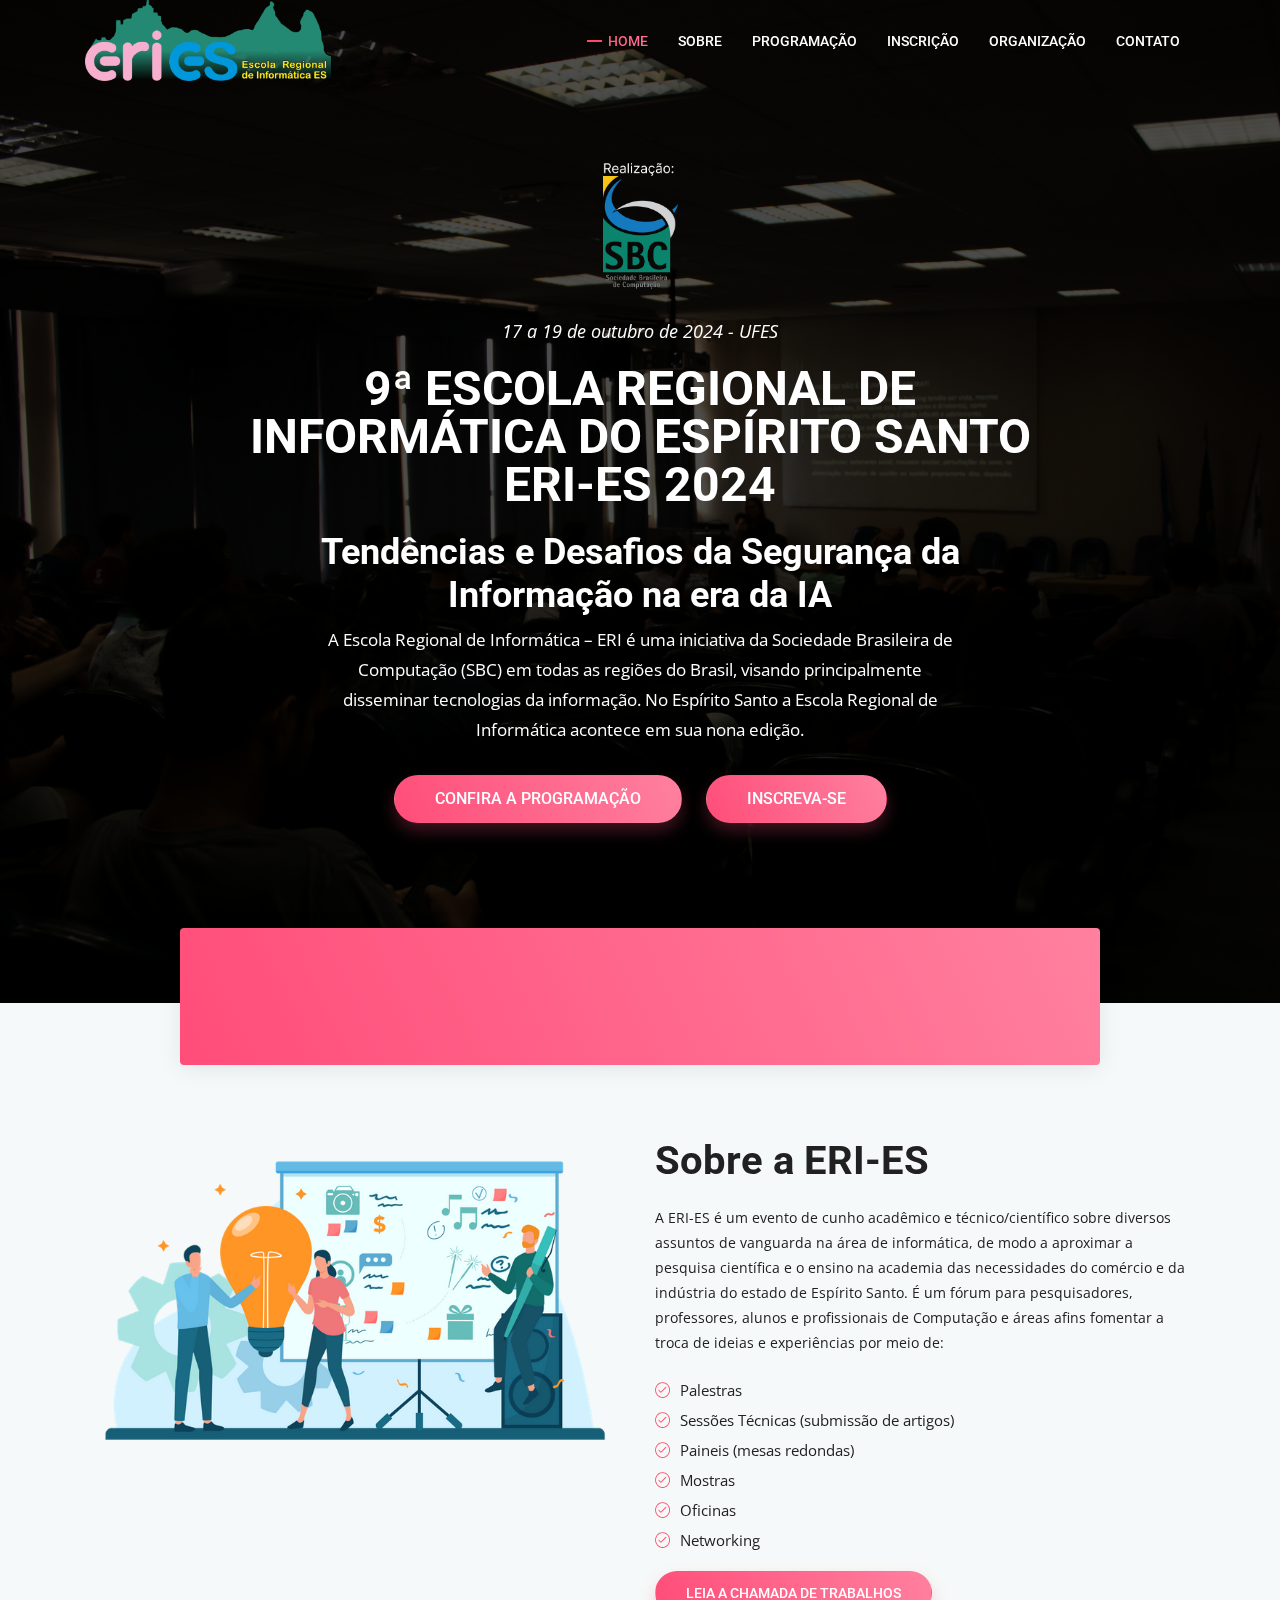
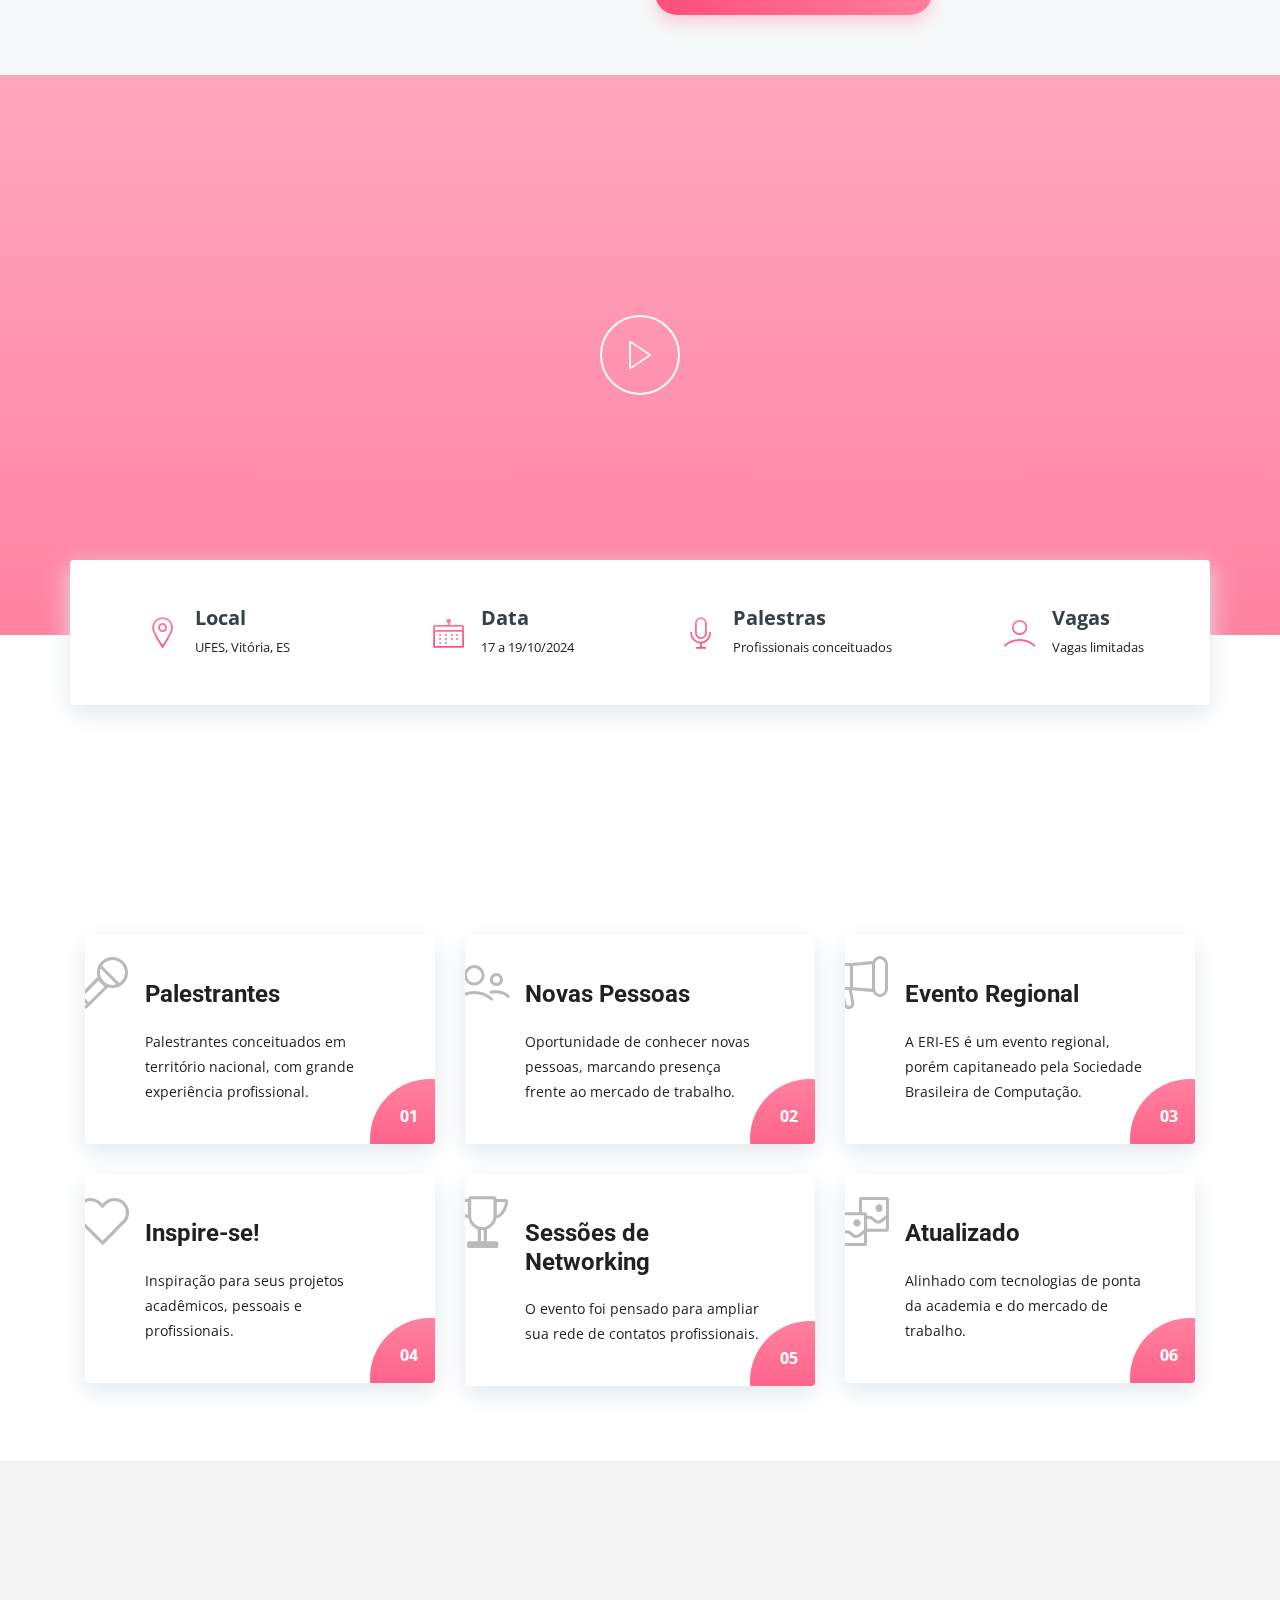
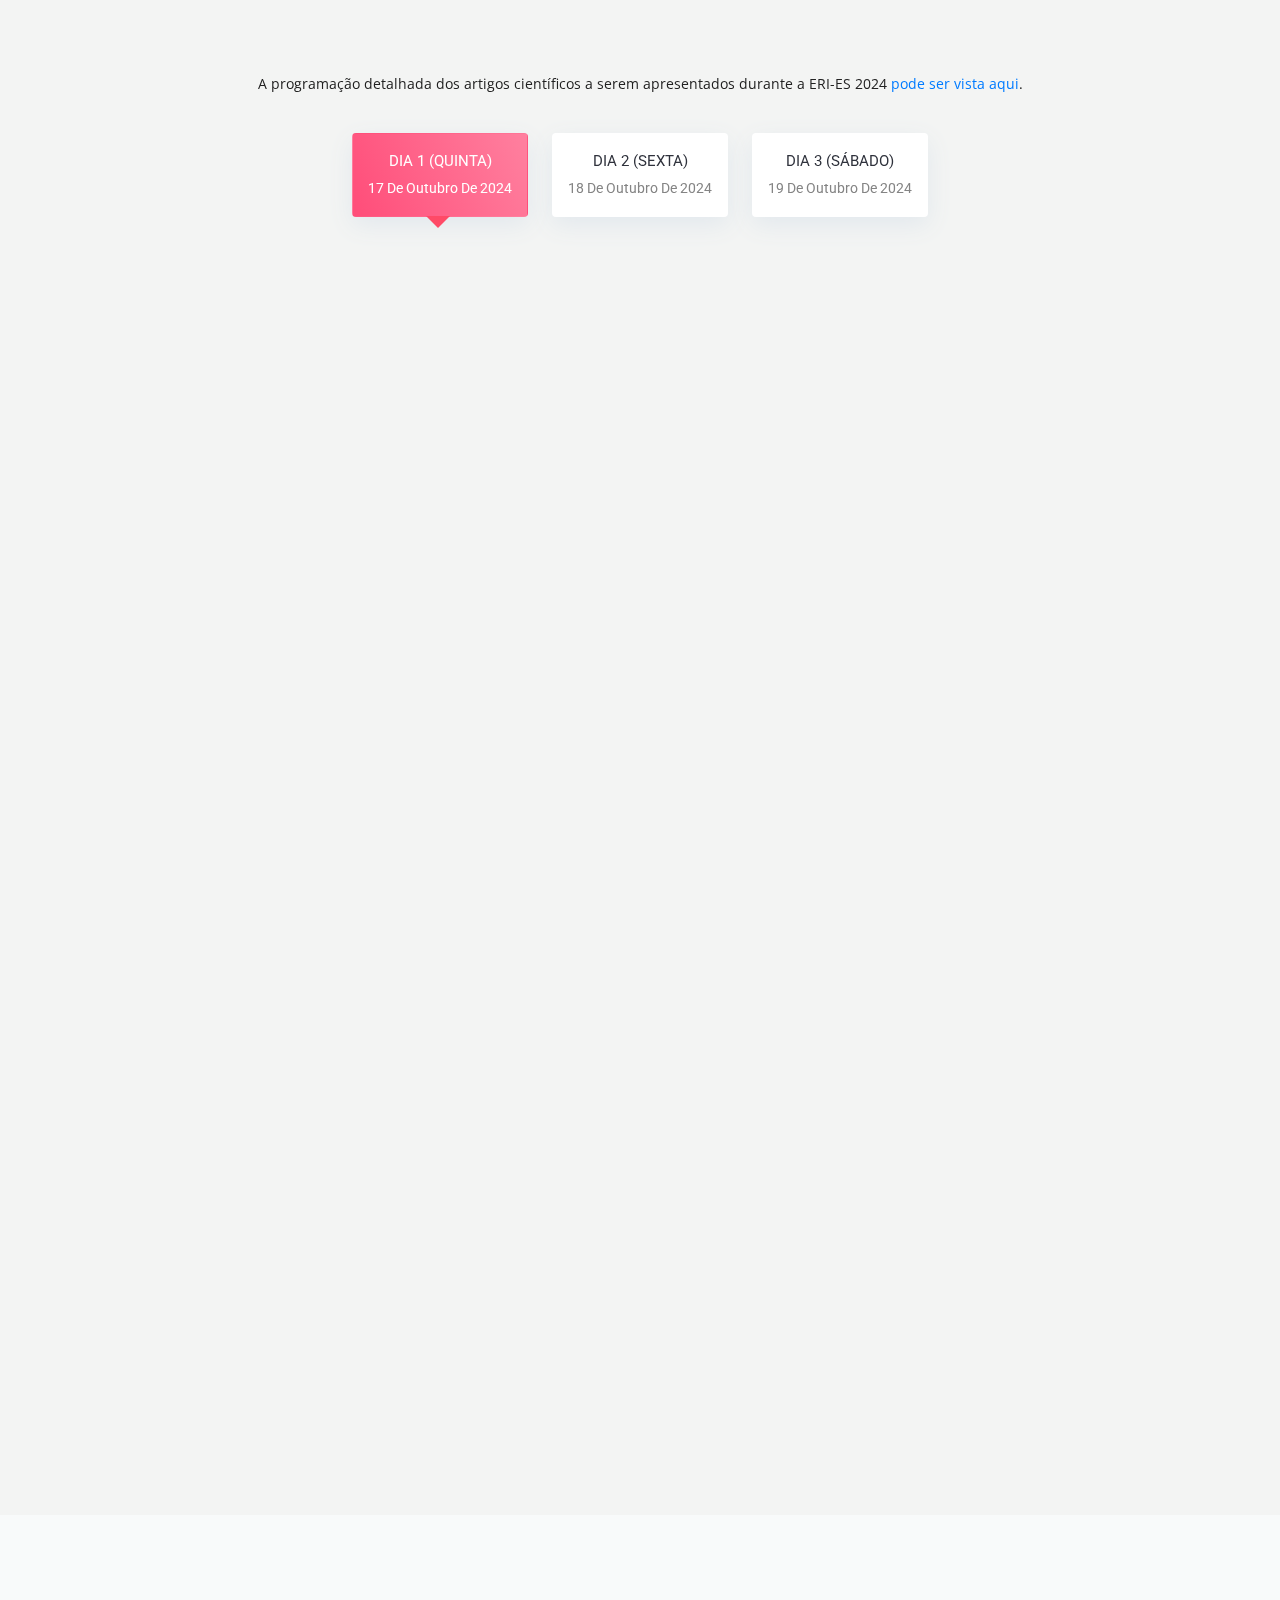
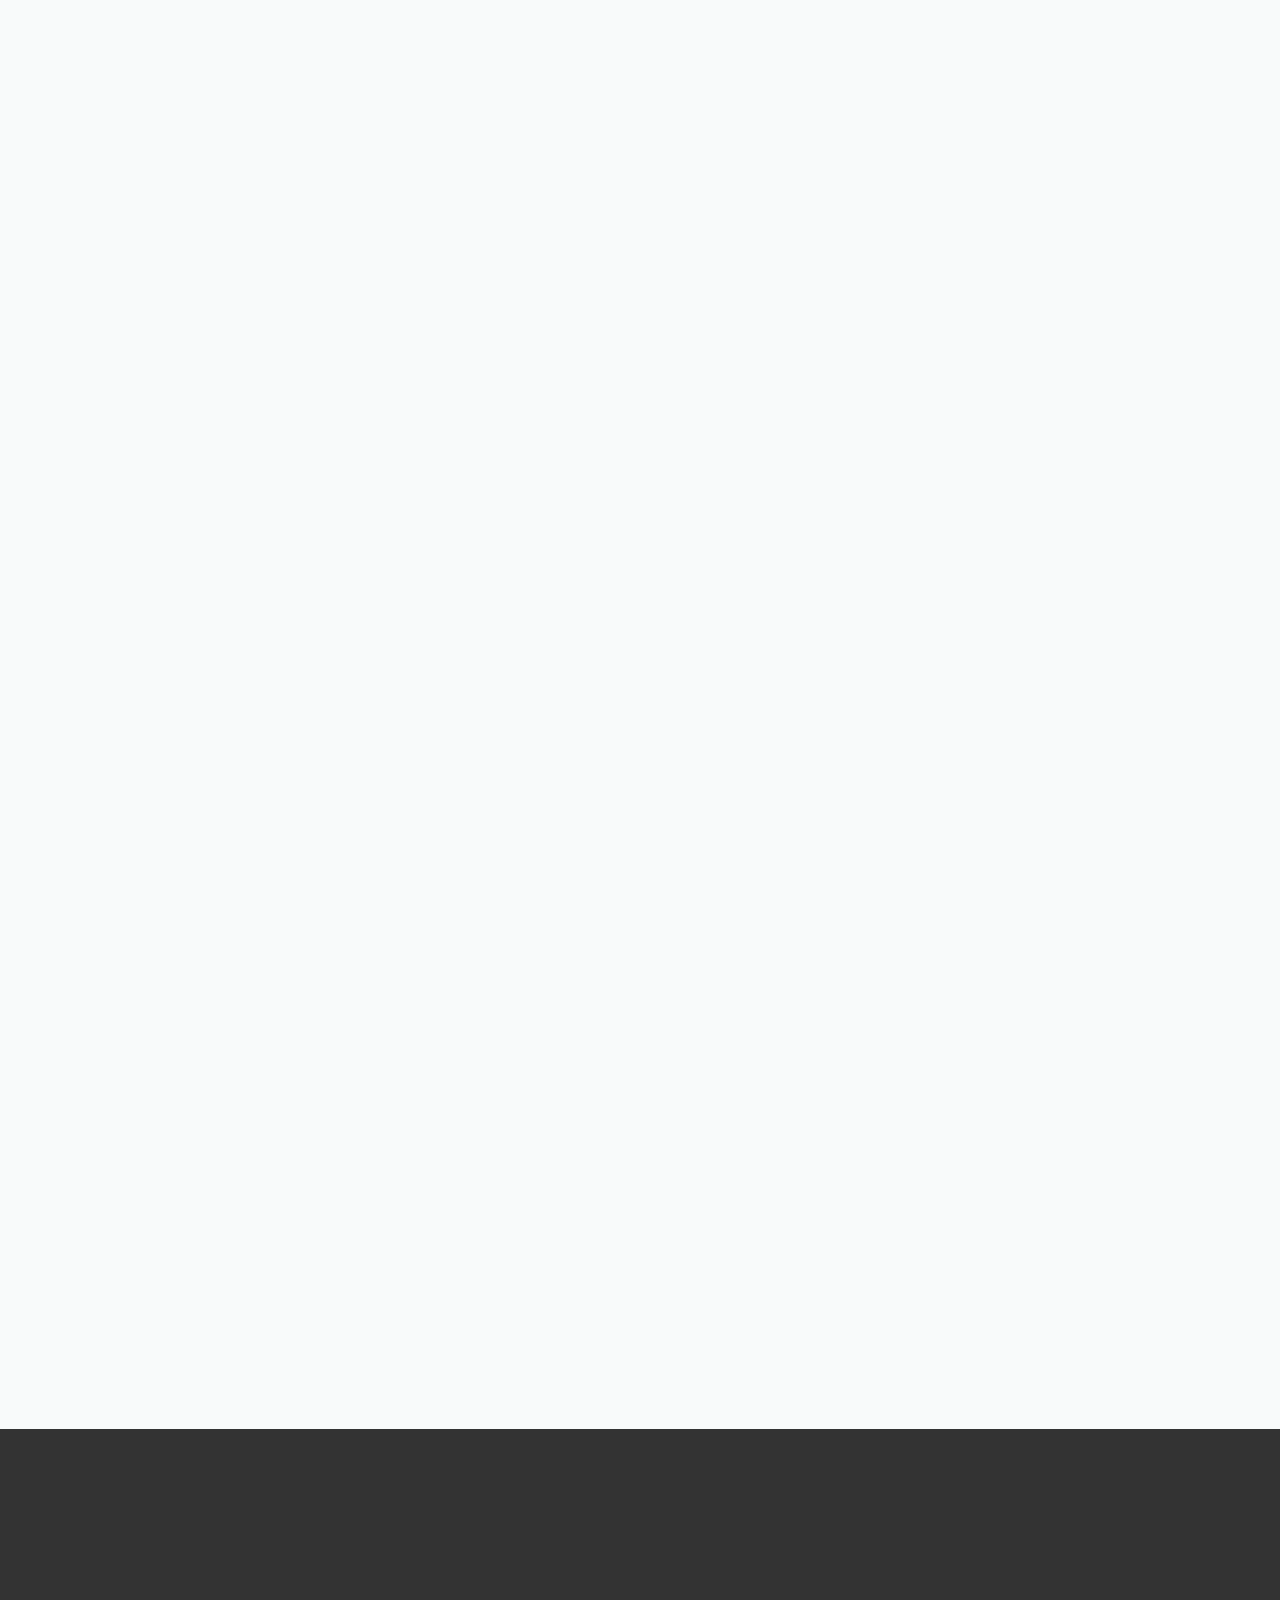
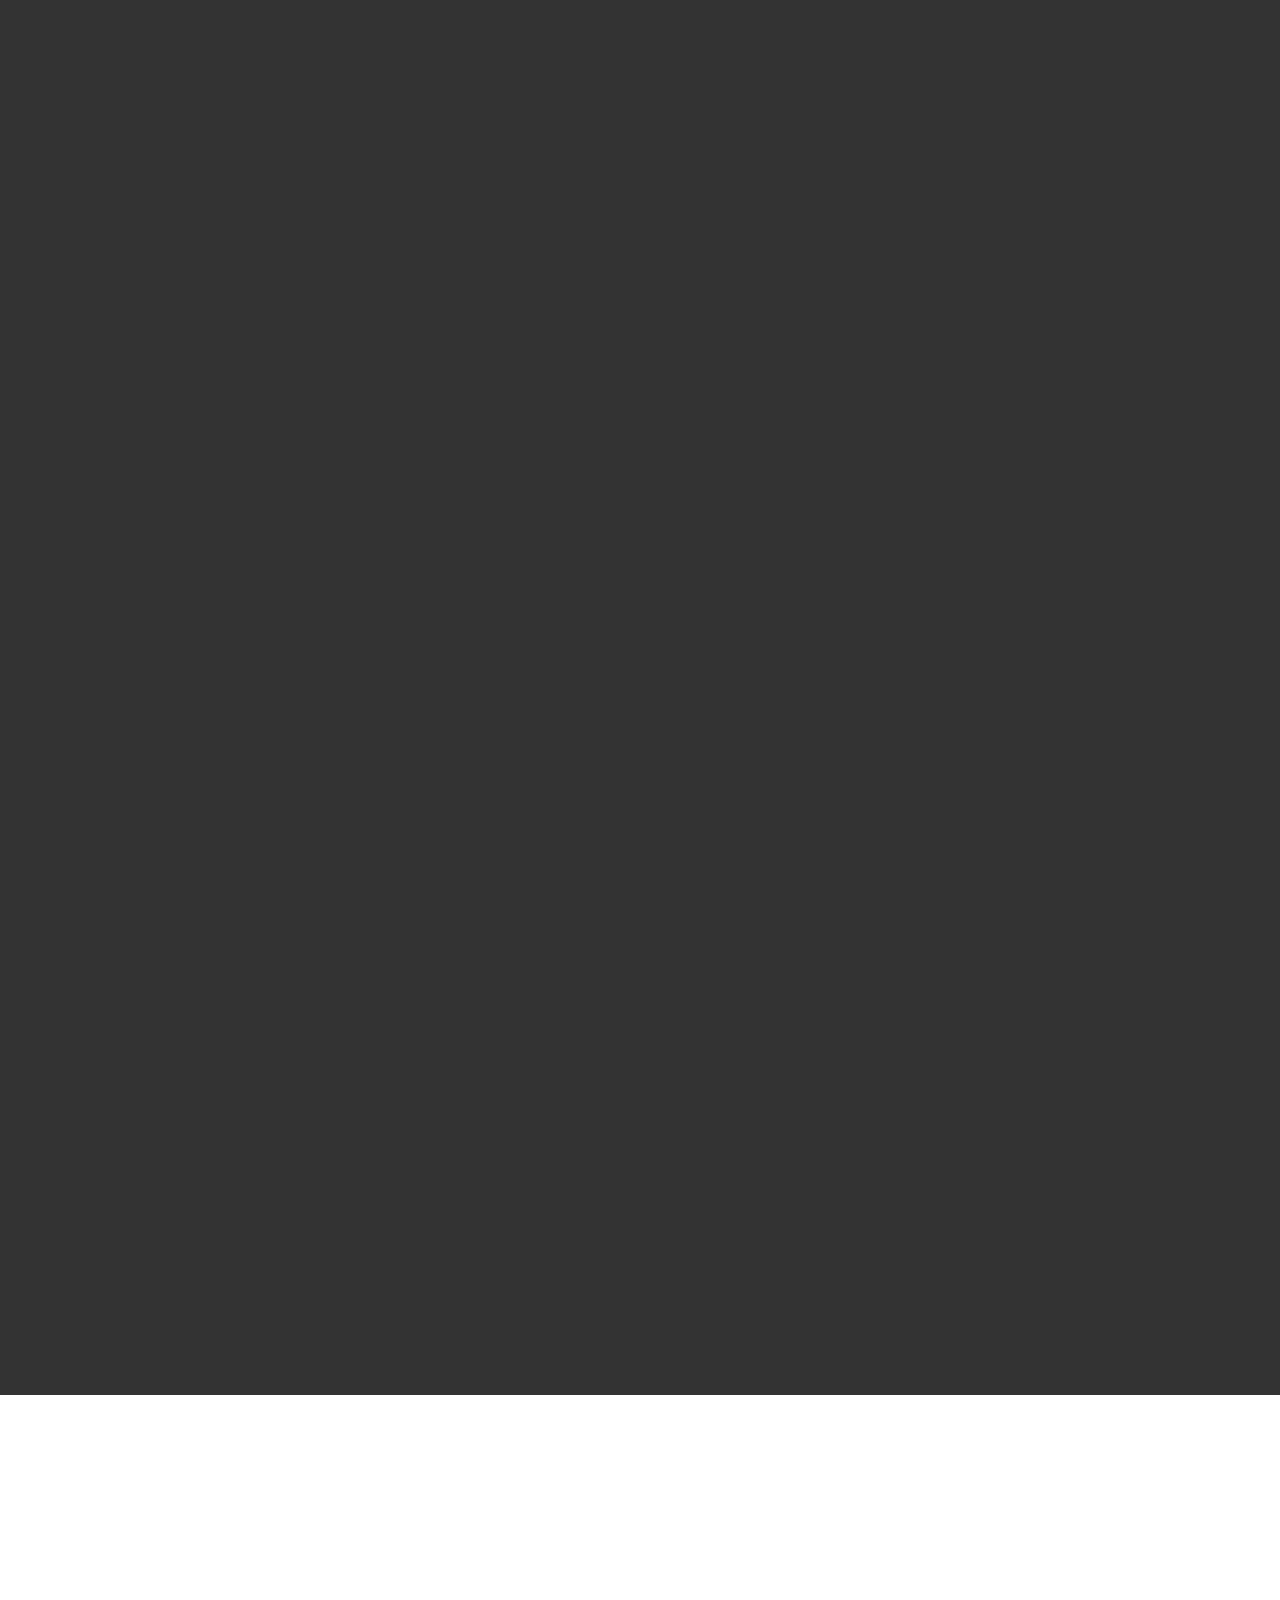
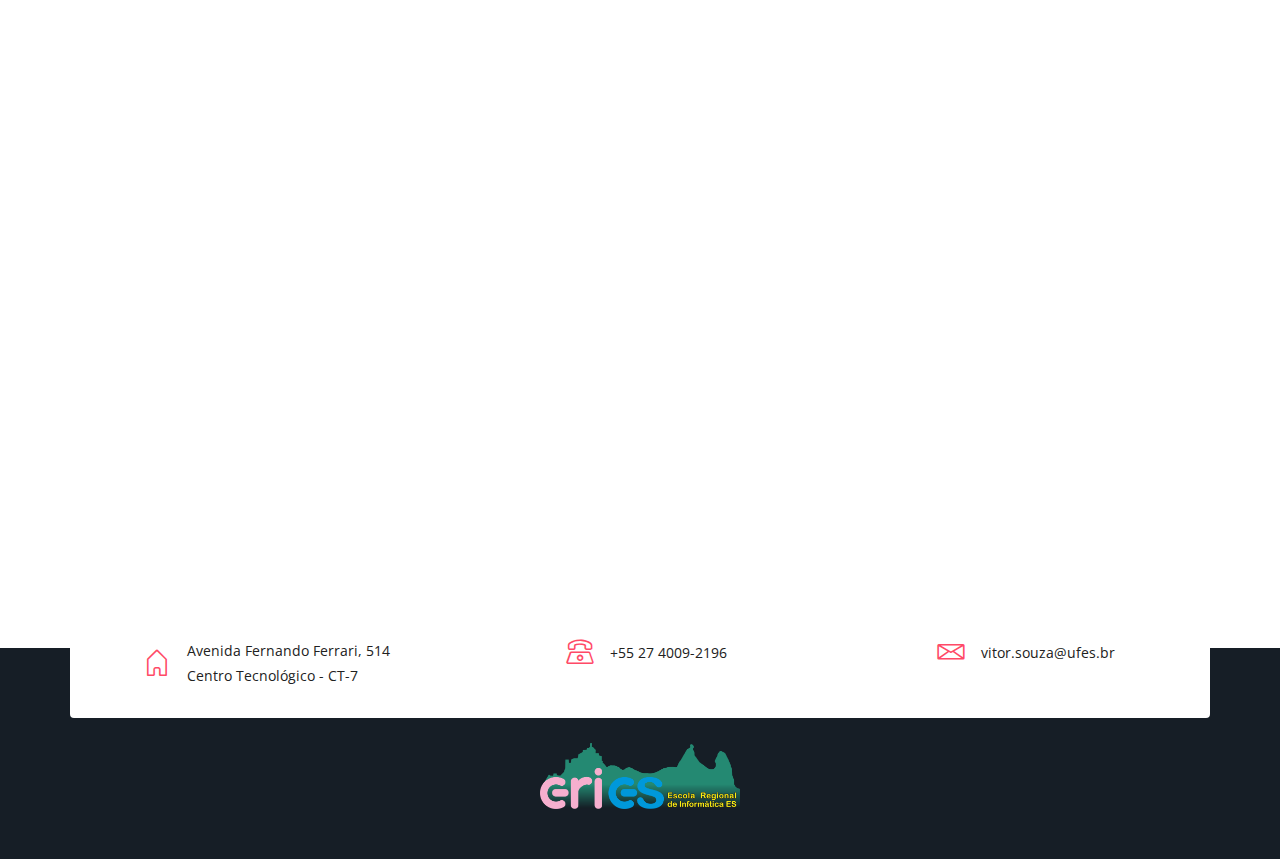
==== commit 6b0822b0: "Atualiza bio Melina e inclui programa." ====
--- a/index.html
+++ b/index.html
@@ -360,6 +360,8 @@
               <p class="wow fadeInDown" data-wow-delay="0.2s">
                 Confira a programação imperdível que estamos preparando para a Escola Regional. Em caso de necessidade, a programação poderá ser ajustada e, neste caso, será atualizada o mais rapidamente possível.
               </p>
+
+              <p>A programação detalhada dos artigos científicos a serem apresentados durante a ERI-ES 2024 <a href="programa.html">pode ser vista aqui</a>.</p>
           </div>
           </div>
         </div>
@@ -492,7 +494,7 @@
                         </div>
                         <div id="collapseSeven" class="collapse" aria-labelledby="headingSeven" data-parent="#accordion">
                           <div class="card-body">
-                            <p>Apresentação de artigos selecionados por meio de <a href="cfp.html">Chamada de Trabalhos</a>.</p>
+                            <p>Apresentação de artigos selecionados por meio de <a href="cfp.html">Chamada de Trabalhos</a>. Confira a <a href="programa.html">programação detalhada</a>.</p>
                             <div class="location">
                               <span>Horário/Local</span> 13h, Auditório do Centro Tecnológico (CT-1)
                             </div> 
@@ -626,7 +628,7 @@
                             <div class="location">
                               <span>Camila Zacché de Aguiar</span> é professora adjunta do Departamento de Informática da Universidade Federal do Espírito Santo (UFES). Obteve o título de Doutora em Ciência da Computação no Programa de Pós-Graduação em Informática (PPGI) da UFES em 2021 e de Mestrado em Informática no PPGI/UFES em 2017. Anteriormente, atuou no mercado como analista de tecnologia da informação e no governo do estado do Espírito Santo como analista e gerente de gestão da informação pelo Instituto de Tecnologia da Informação e Comunicação do Estado do Espírito Santo (Prodest) e como gerente geral de dados e inovação do Banco do Estado do Espírito Santo (Banestes). Suas áreas de interesse em pesquisa incluem Engenharia de Software, Engenharia de Ontologias, Modelagem Conceitual e Análise de Dados.
                               <br/><span>Larissa Hortêncio</span> é Squad Leader no Grupo Boticário e Mentora em Desenvolvimento de Software. Possui graduação em Ciência da Computação pela Universidade Federal do Espírito Santo e MBA em Engenharia de Software pela PUC-Minas. Ingressou na liderança técnica, gerenciando equipes de desenvolvimento com metodologias ágeis. Anteriormente, trabalhou na PicPay como Tech Manager, Senior Front End Developer e Front End Software Developer, além de ter atuado como Analista de Sistemas na ETAURE TI & AUTOMAÇÃO.
-                              <br/><span>Melina Schneider Campo Dall'Orto</span> é Engenheira de Computação formada pela Universidade Federal do Espírito Santo (UFES). Durante sua graduação, atuou como aluna-pesquisadora no Laboratório de Computação de Alto Desempenho (LCAD), onde desenvolveu projetos focados em sistemas de interação por voz para veículos autônomos, implantados com sucesso no carro sem motorista IARA (Intelligent Autonomous Robotic Automobile). Melina também foi co-criadora do projeto “Ouvi no CT”, cujo objetivo é dar visibilidade aos casos de assédio no Centro Tecnológico (CT), ampliando a discussão da situação da mulher nas Engenharias e Ciências. Atualmente, ela trabalha como desenvolvedora de sistemas no setor de tecnologia e rastreamento  na empresa Geocontrol SA.
+                              <br/><span>Melina Schneider Campo Dall'Orto</span> trabalha no Ministério Público do Estado do Espírito Santo (MPES), com foco em Ciência de Dados e Processamento de Linguagem Natural (NLP). Ela também cursa o Mestrado Profissional em Computação Aplicada no Instituto Federal do Espírito Santo (IFES), campus Serra. É Engenheira de Computação formada pela Universidade Federal do Espírito Santo (UFES) e, durante sua graduação, atuou como aluna-pesquisadora no Laboratório de Computação de Alto Desempenho (LCAD), onde desenvolveu projetos focados em sistemas de interação por voz para veículos autônomos, implantados com sucesso no carro sem motorista IARA (Intelligent Autonomous Robotic Automobile). Melina também foi co-criadora do projeto “Ouvi no CT”, cujo objetivo é dar visibilidade aos casos de assédio no Centro Tecnológico (CT), ampliando a discussão da situação da mulher nas Engenharias e Ciências.
                             </div>
                             <div class="location">
                               <span>Horário/Local</span> 19h, Auditório do Centro Tecnológico (CT-1)
@@ -708,7 +710,7 @@
                         </div>
                         <div id="collapseThree2" class="collapse" aria-labelledby="headingThree2" data-parent="#accordion2">
                           <div class="card-body">
-                            <p>Apresentação de artigos selecionados por meio de <a href="cfp.html">Chamada de Trabalhos</a>.</p>
+                            <p>Apresentação de artigos selecionados por meio de <a href="cfp.html">Chamada de Trabalhos</a>. Confira a <a href="programa.html">programação detalhada</a>.</p>
                             <div class="location">
                               <span>Horário/Local</span> 12h30, Auditório do Centro Tecnológico (CT-1)
                             </div>
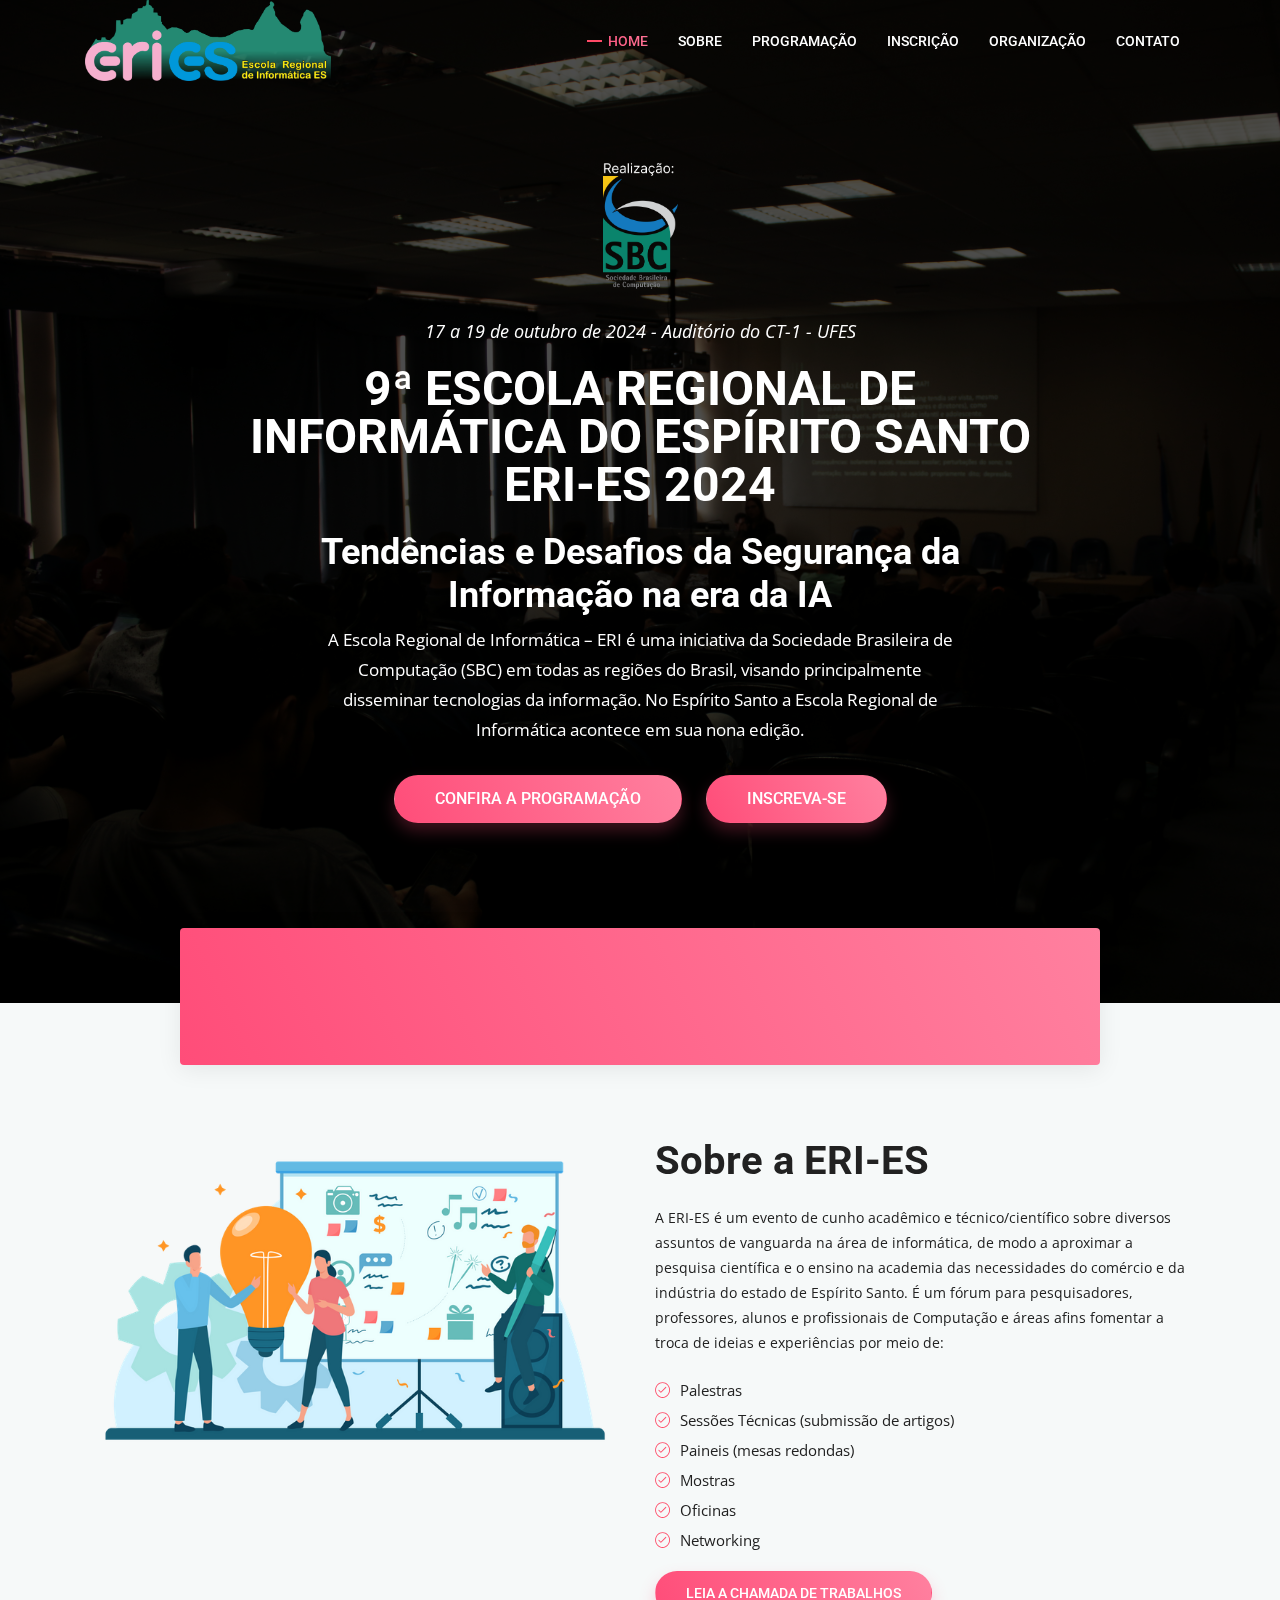
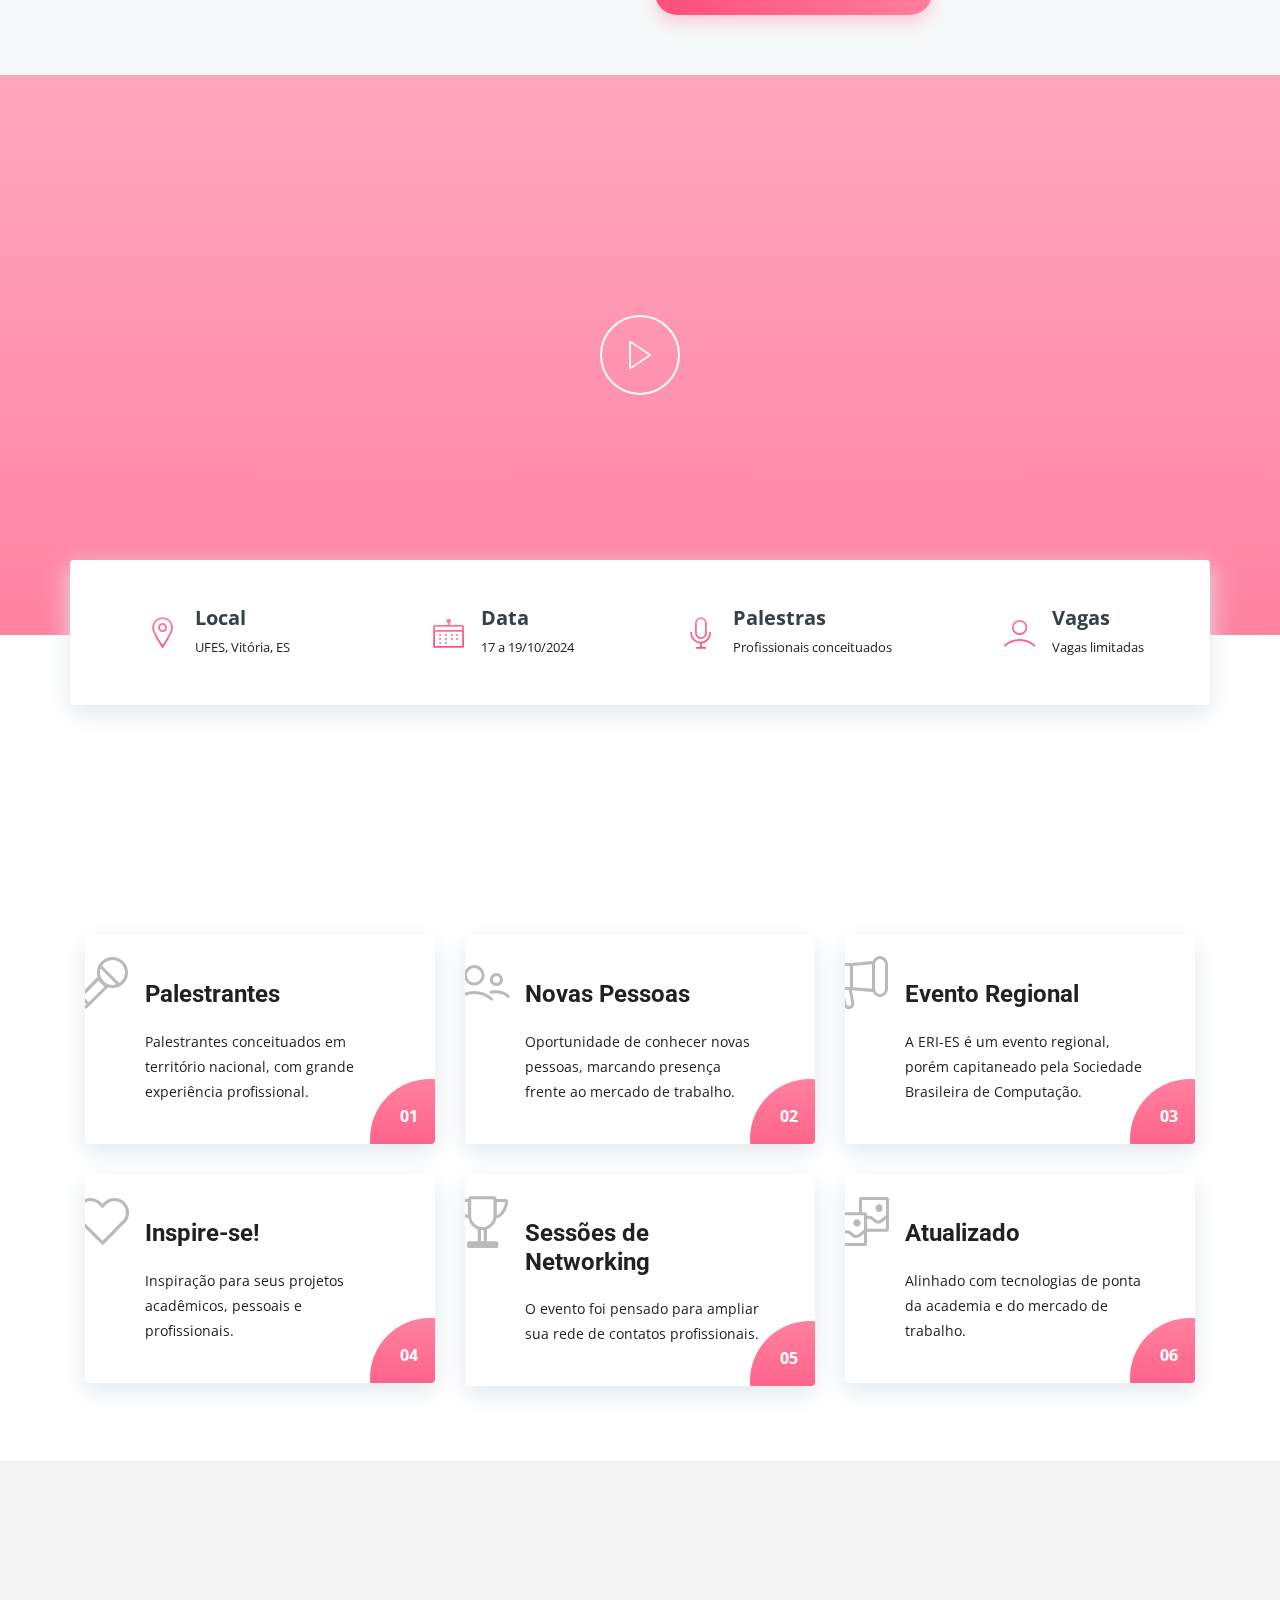
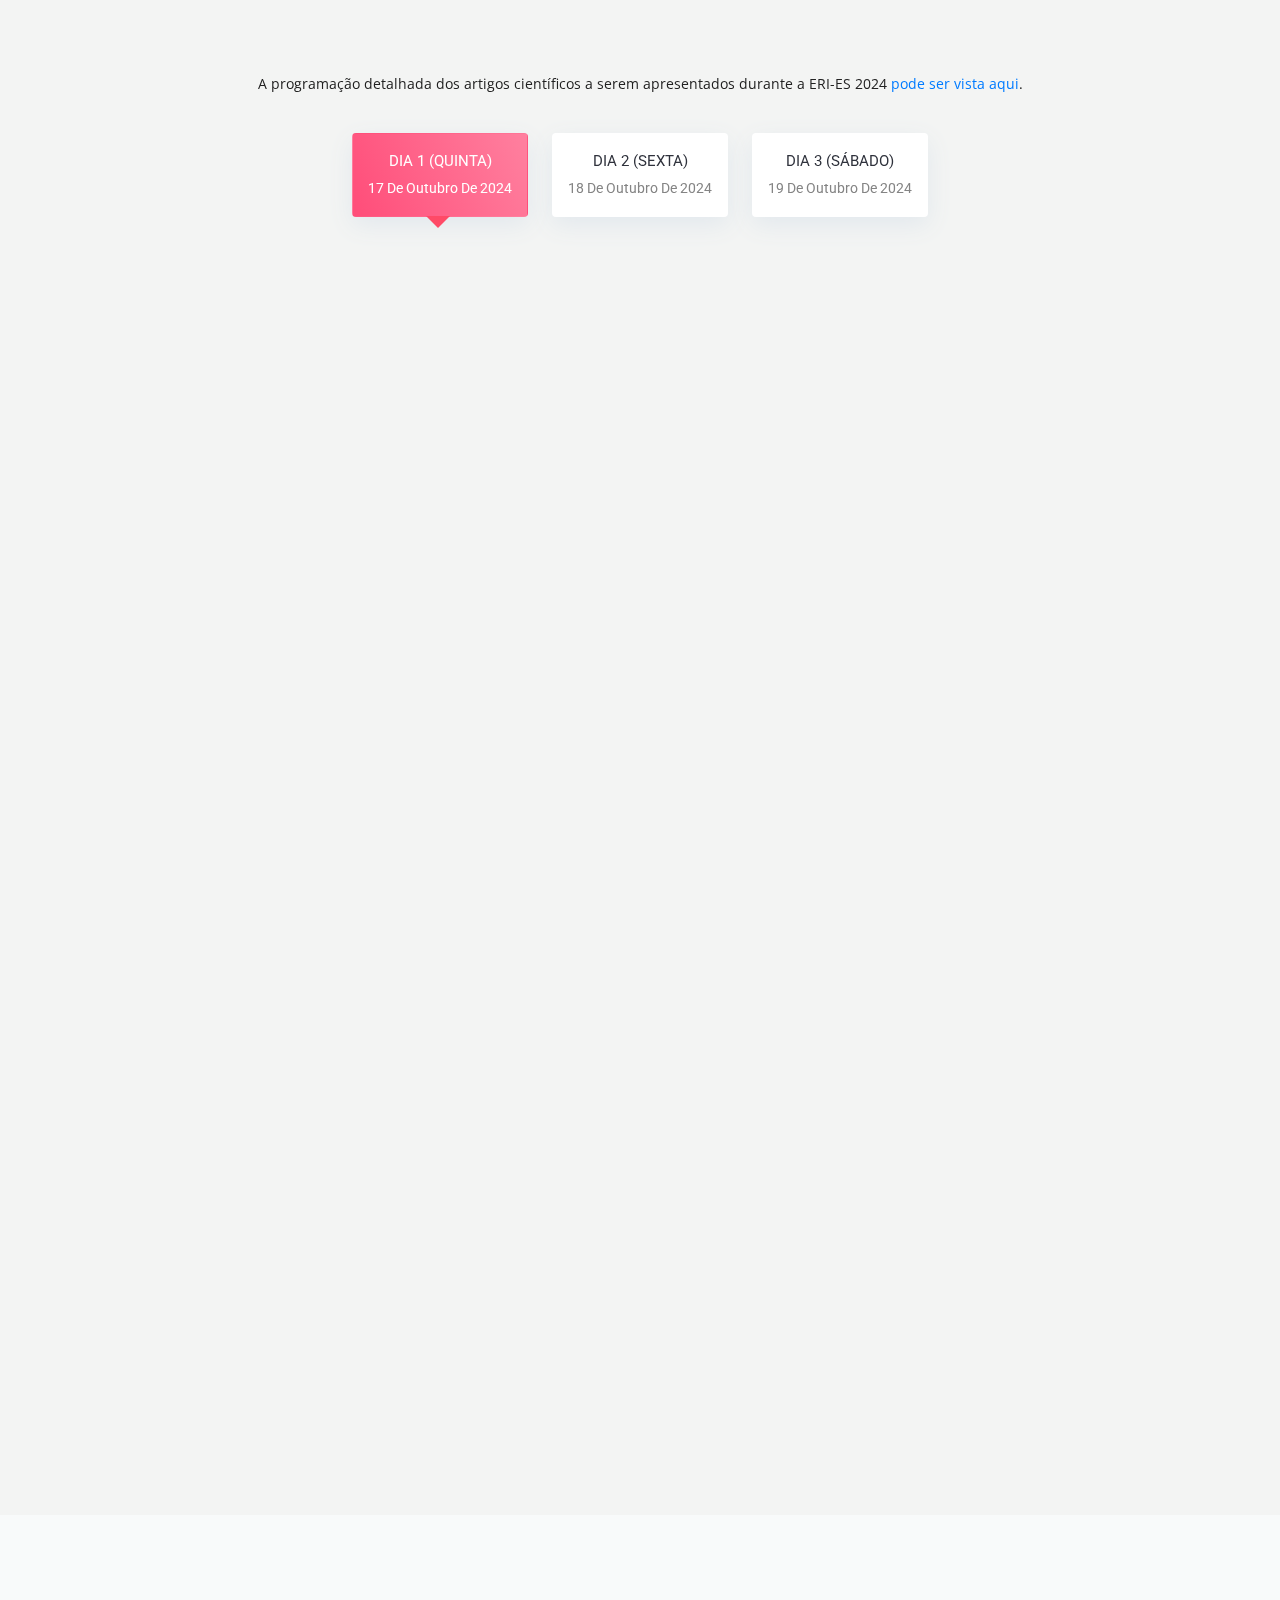
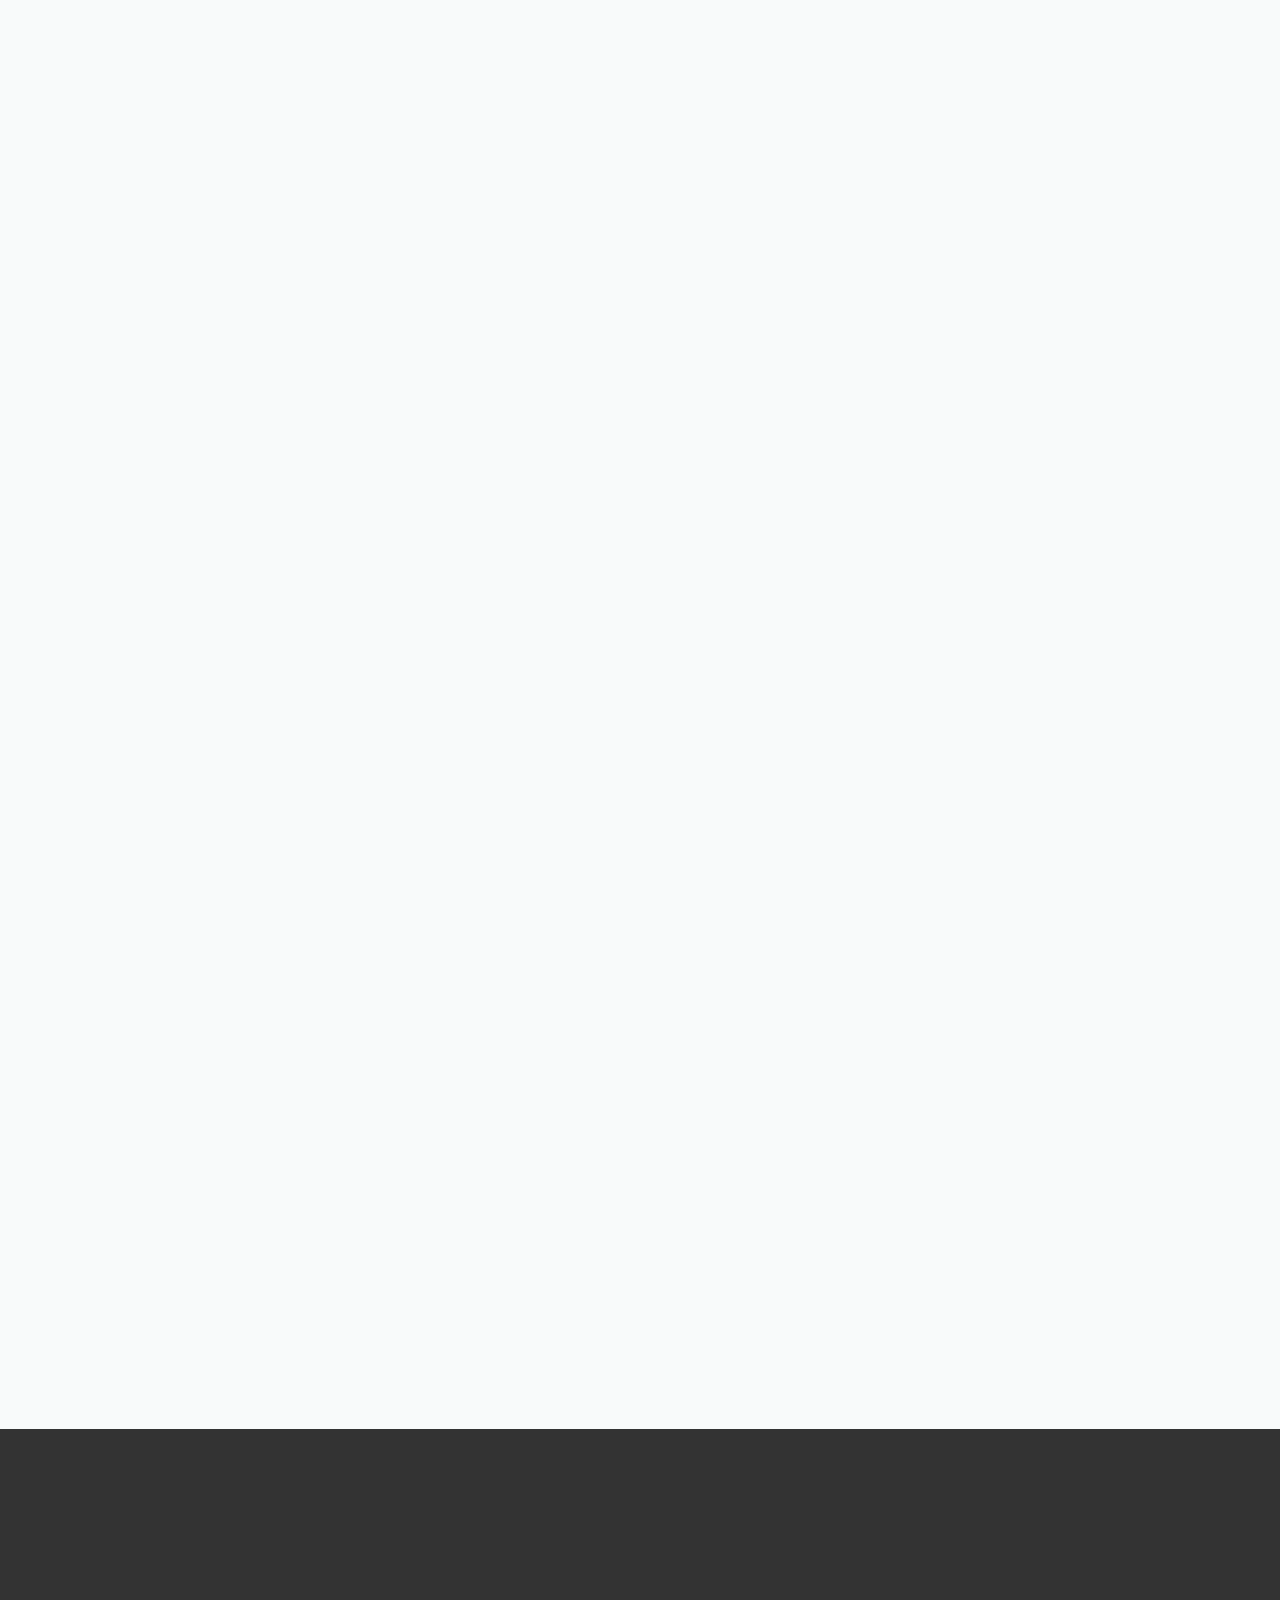
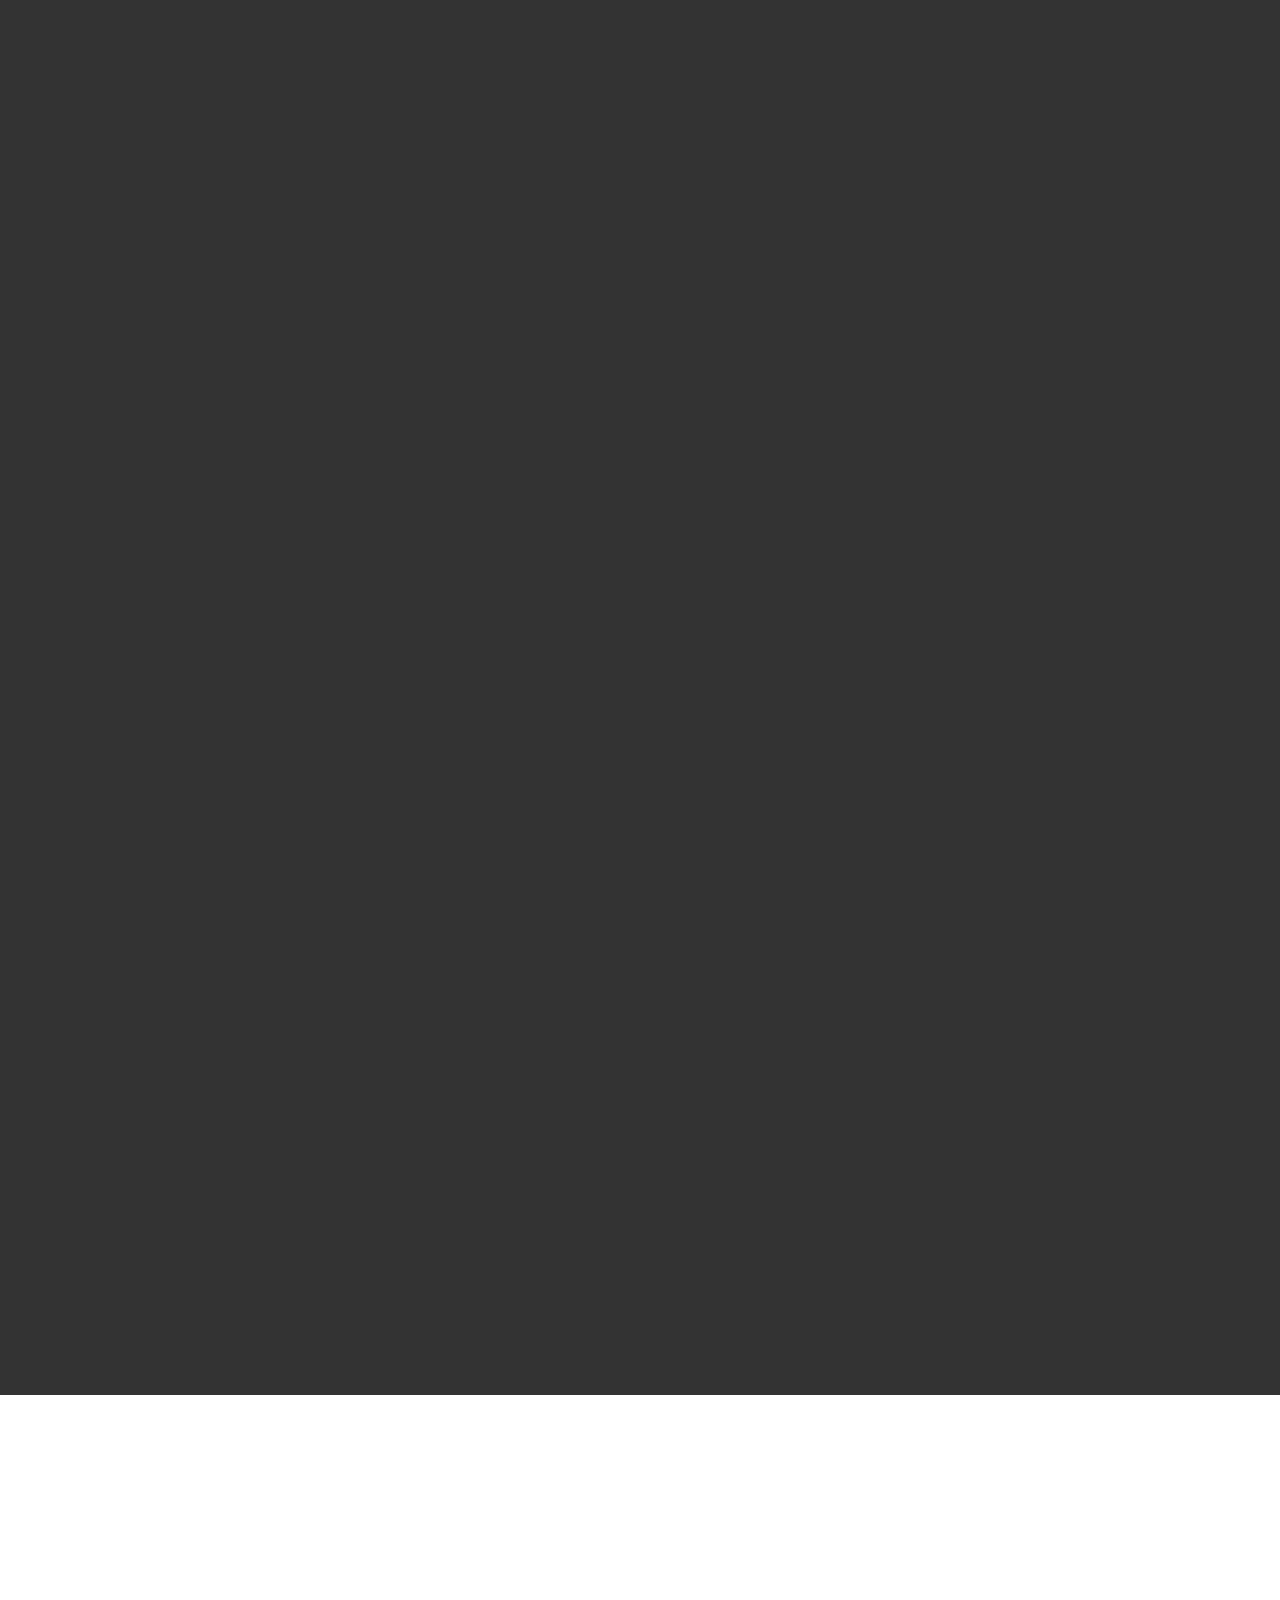
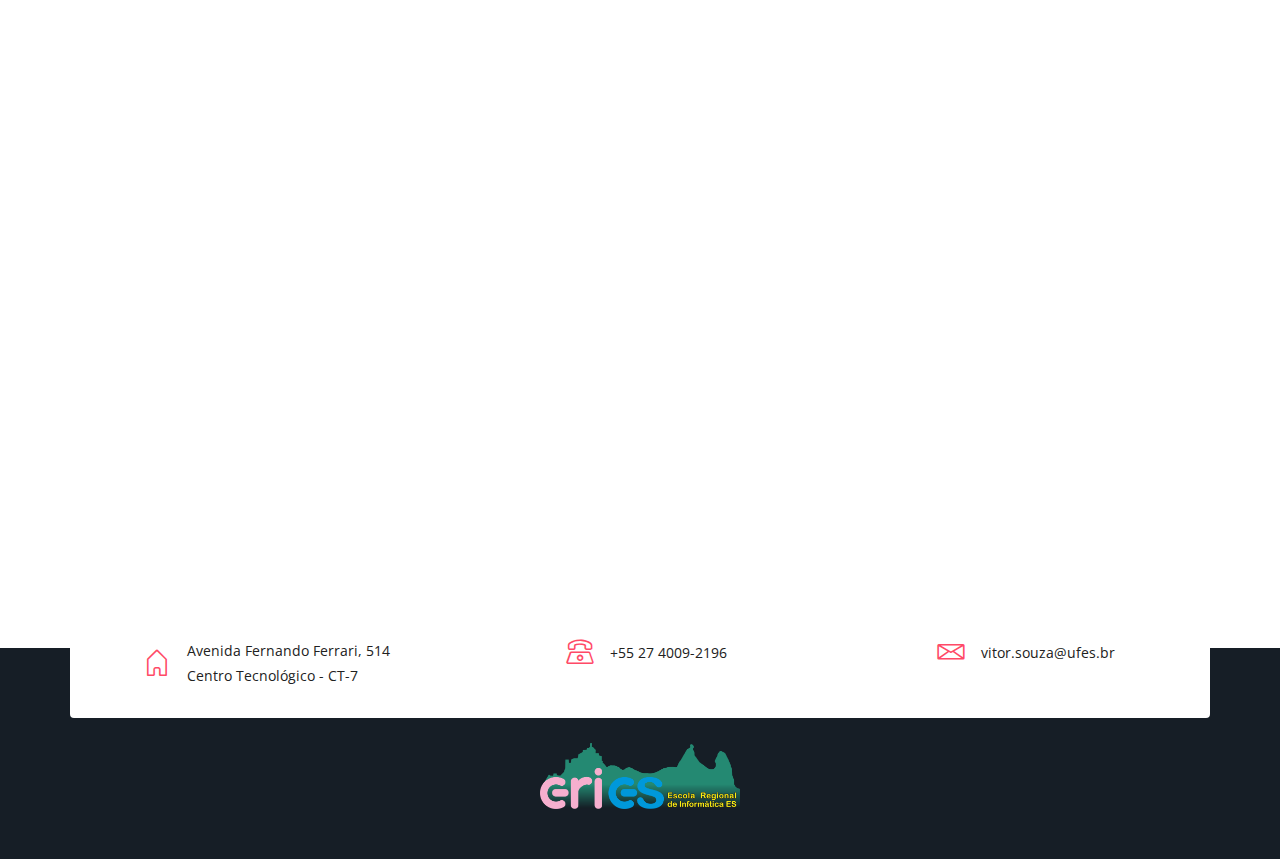
==== commit 648682f3: "Acerta contagem regressiva" ====
--- a/index.html
+++ b/index.html
@@ -91,7 +91,7 @@
                 <div class="icon">
                   <a href="http://www.sbc.org.br/"><img src="./assets/img/logo-sbc-site.png" width="75px" alt="SBC"></a>
                 </div>
-                <p class="banner-info">17 a 19 de outubro de 2024 - UFES</p>
+                <p class="banner-info">17 a 19 de outubro de 2024 - Auditório do CT-1 - UFES</p>
                 <h2 class="head-title">9ª Escola Regional de Informática do Espírito Santo<br/>ERI-ES 2024</h2>
                 <h3>Tendências e Desafios da Segurança da Informação na era da IA</h3>
                 <p class="banner-desc">
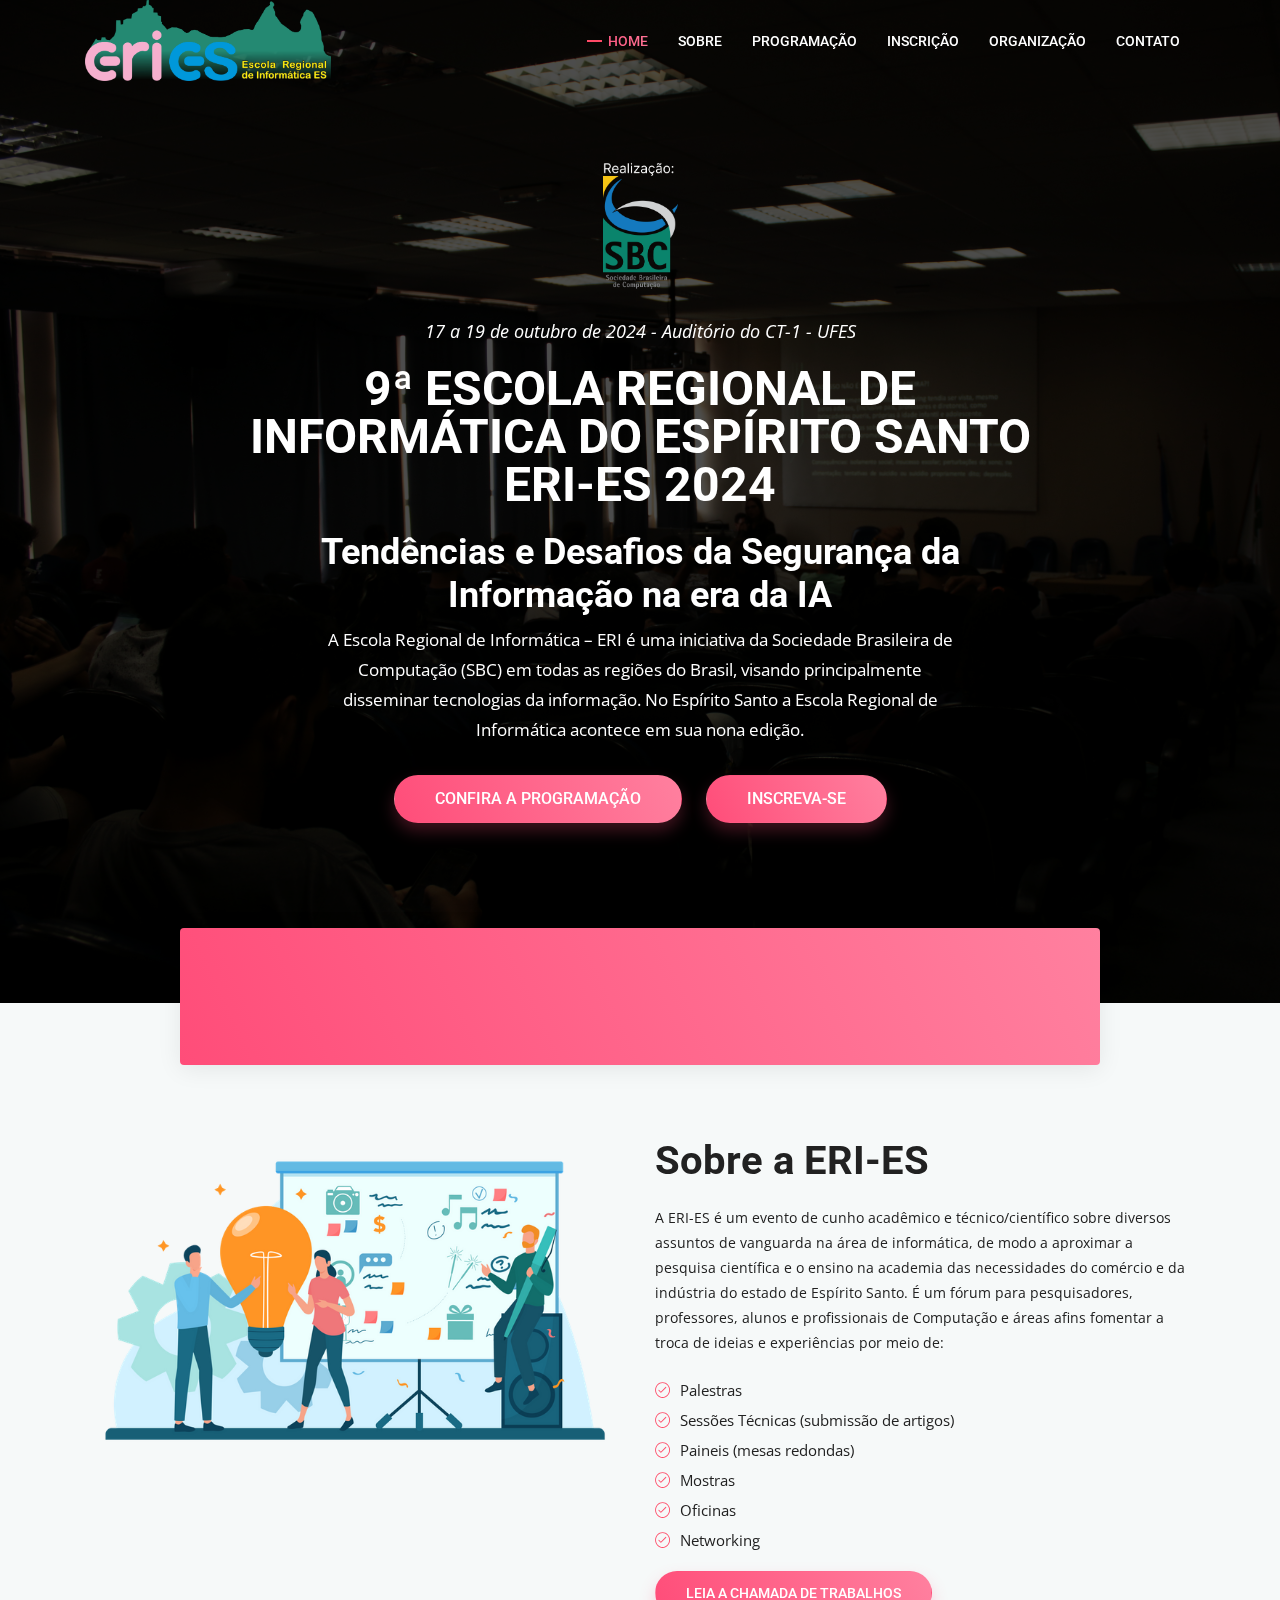
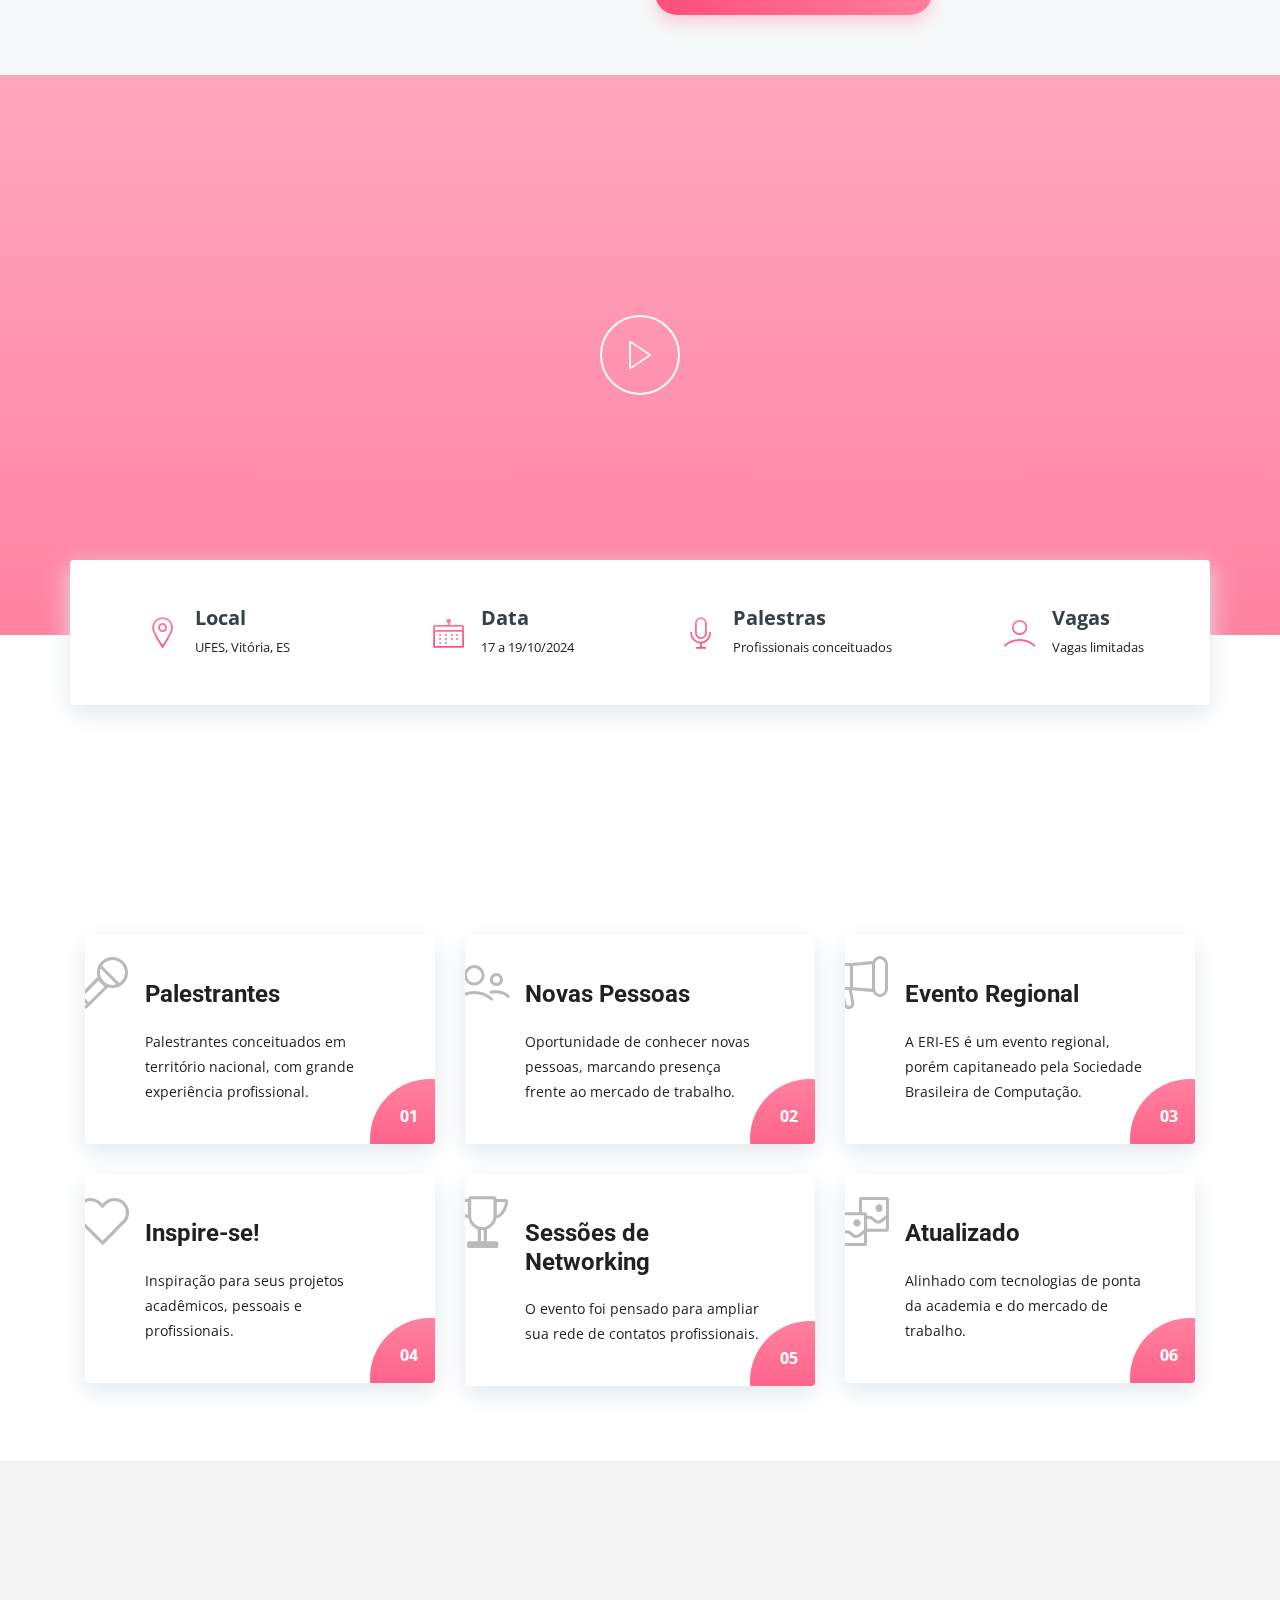
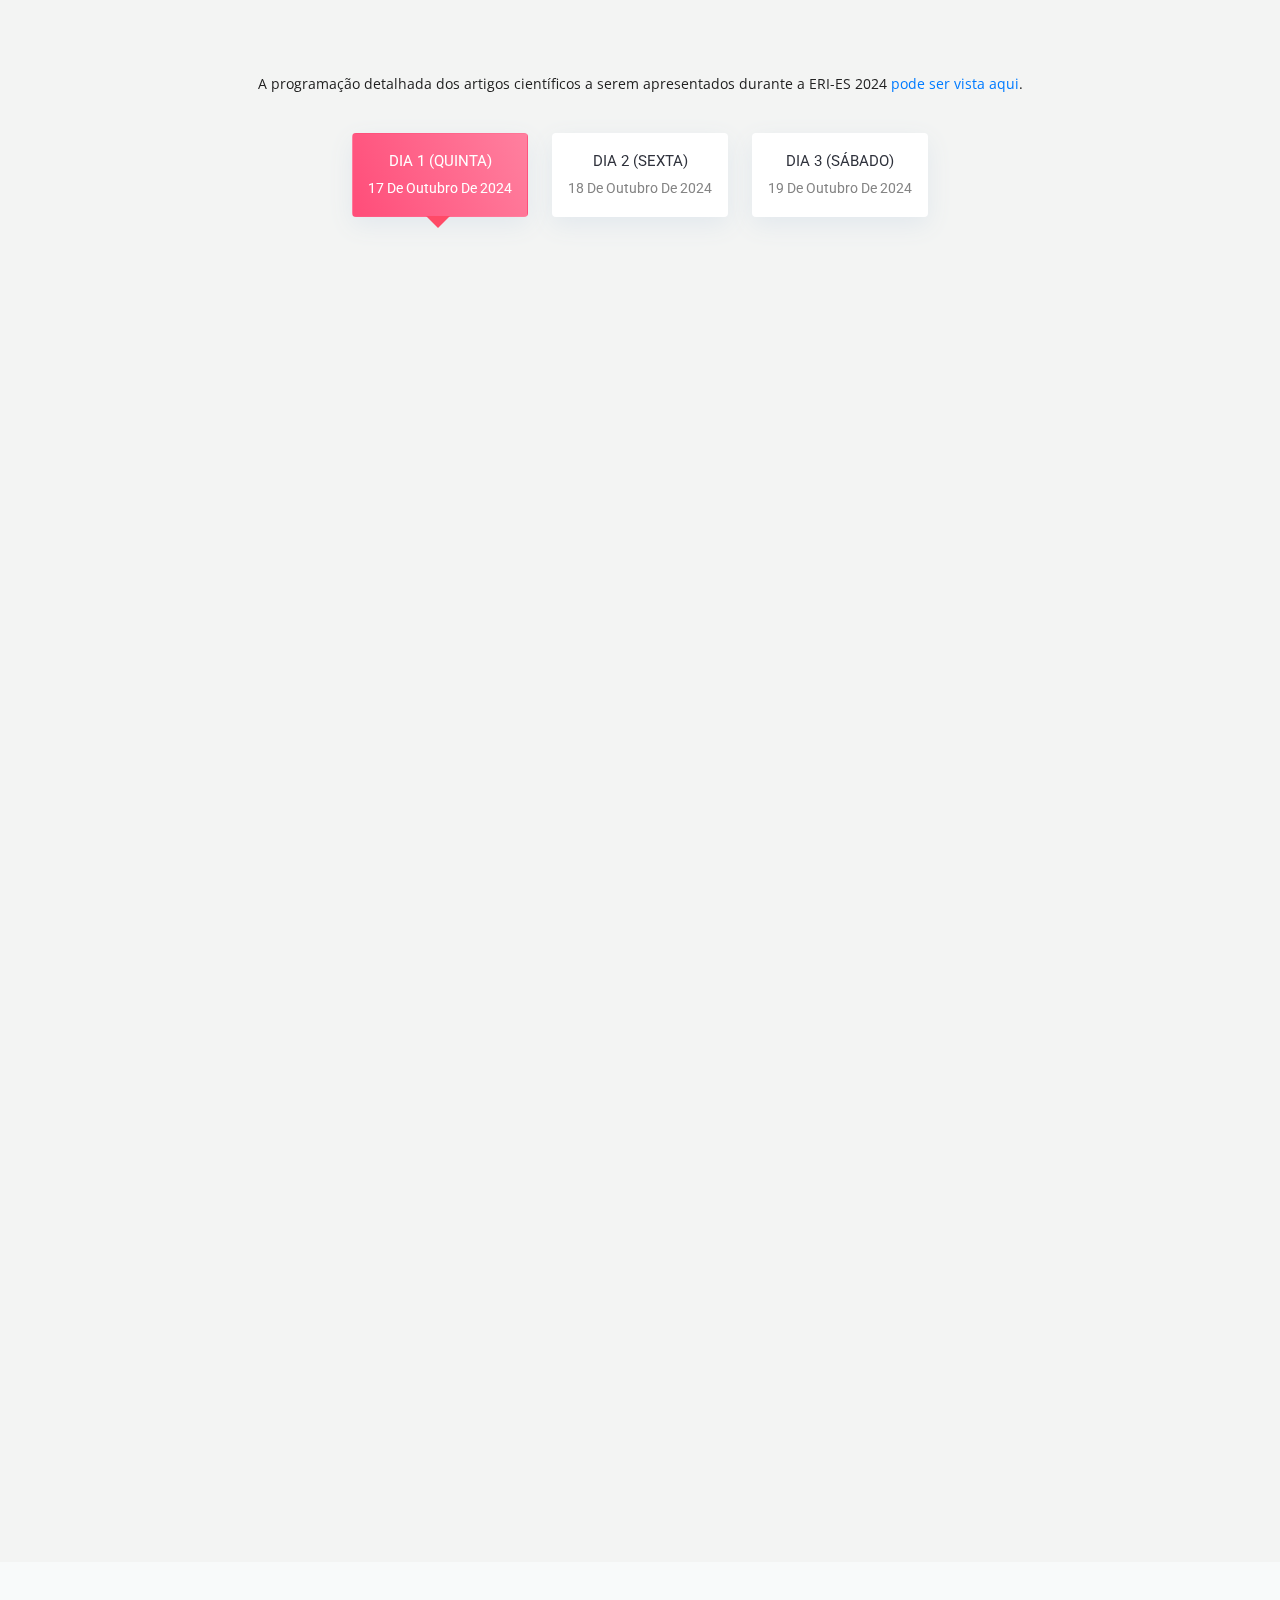
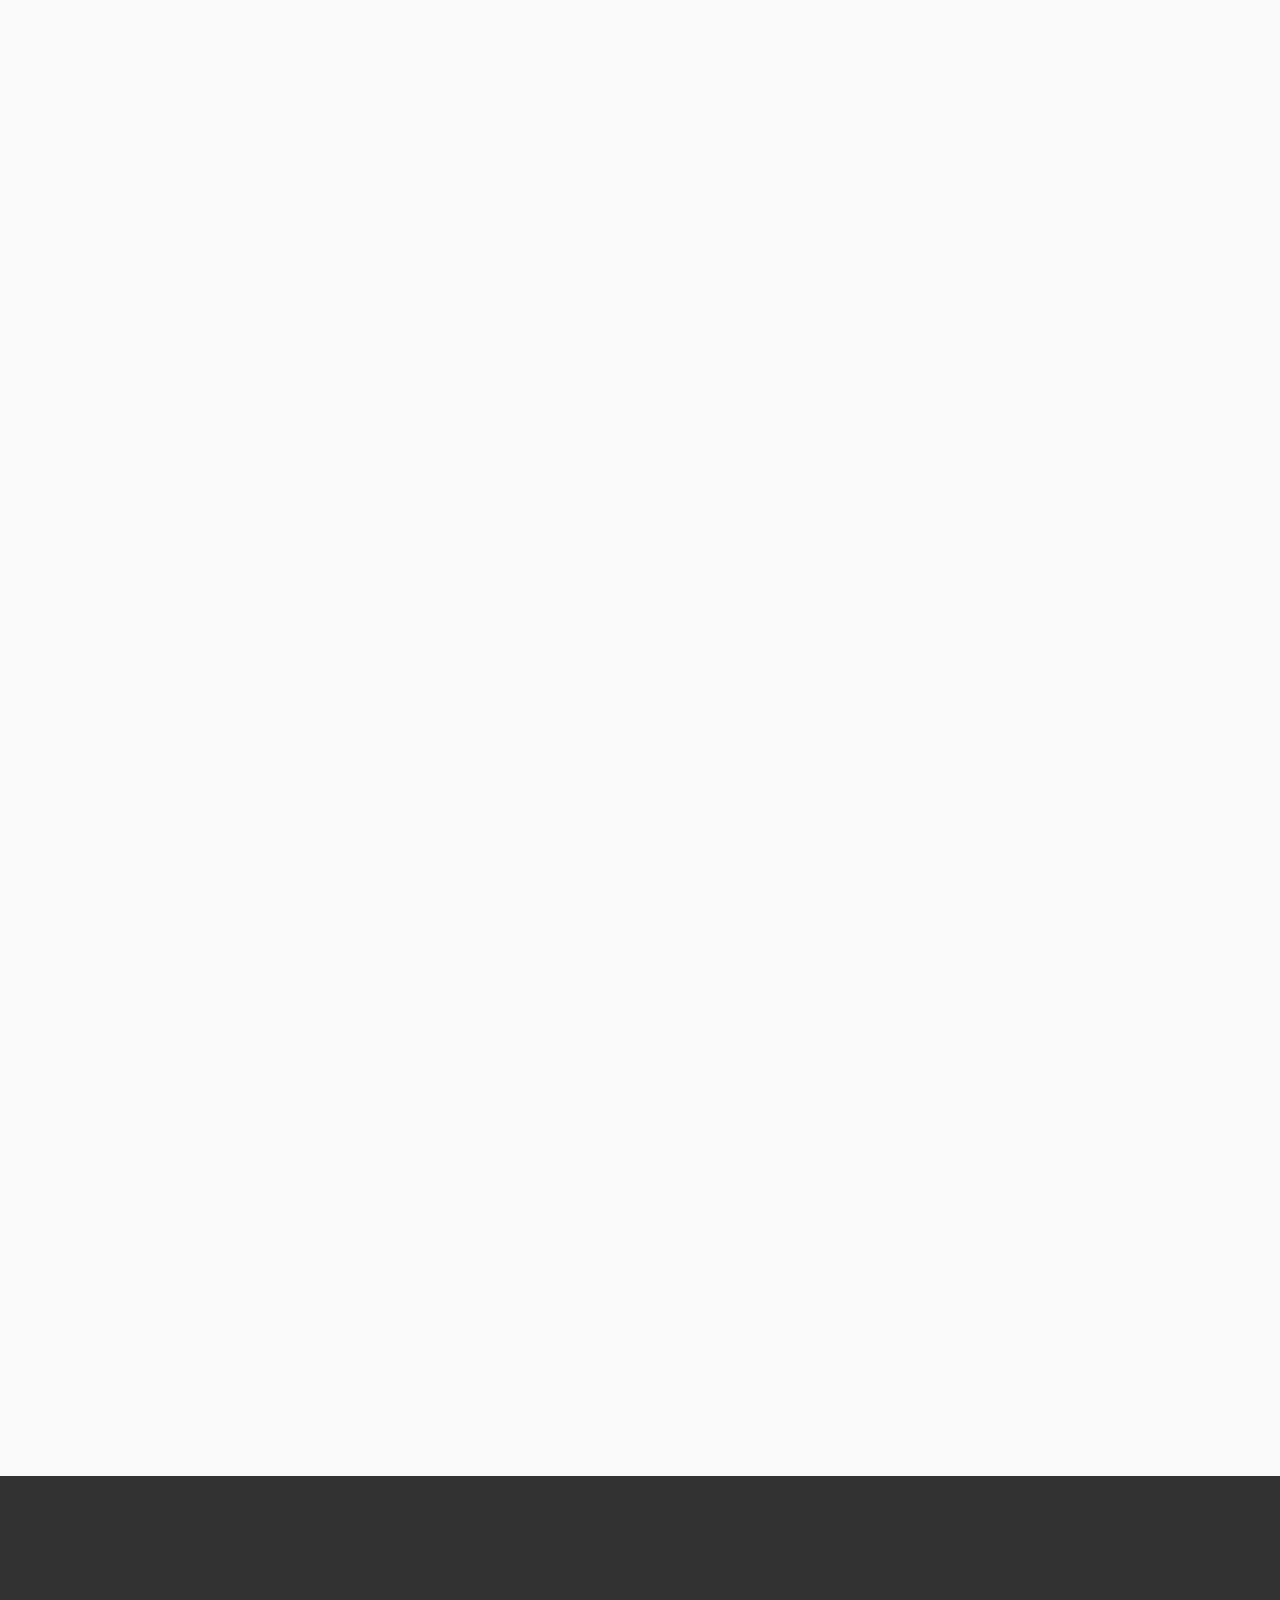
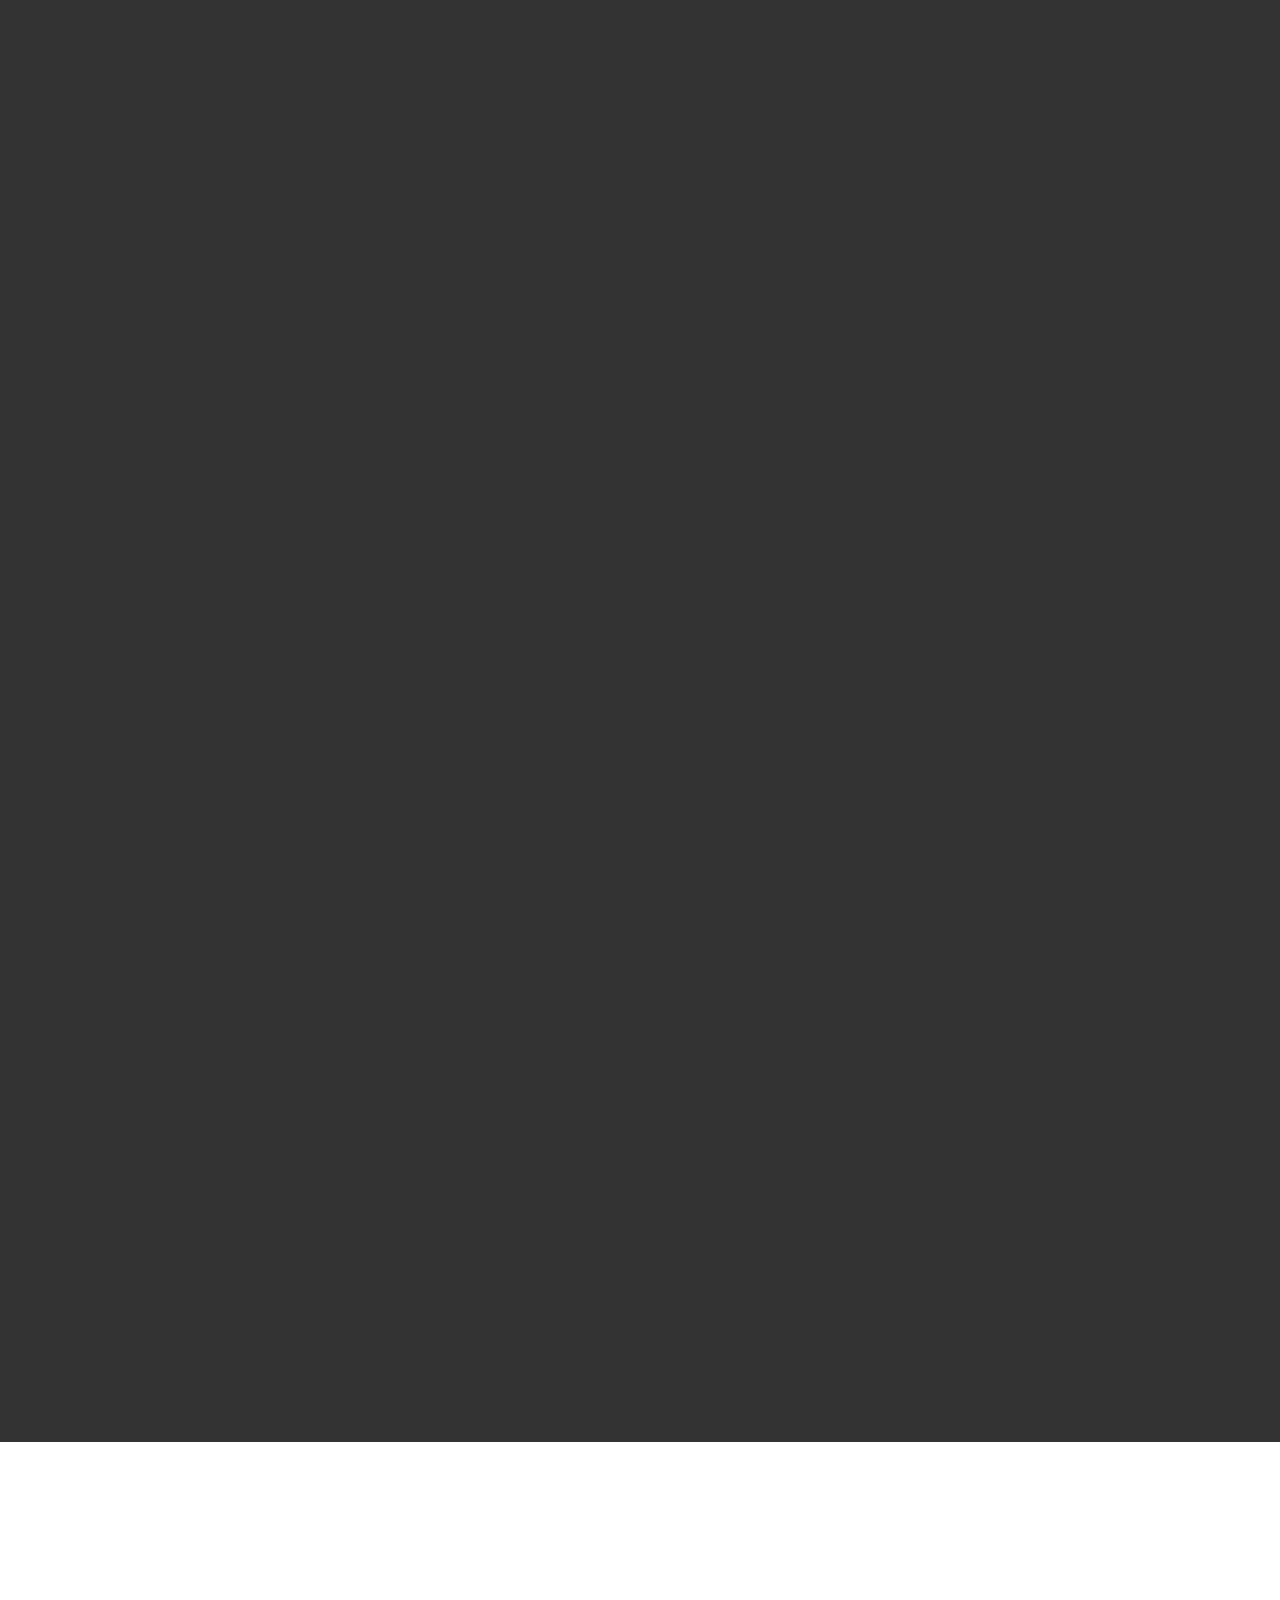
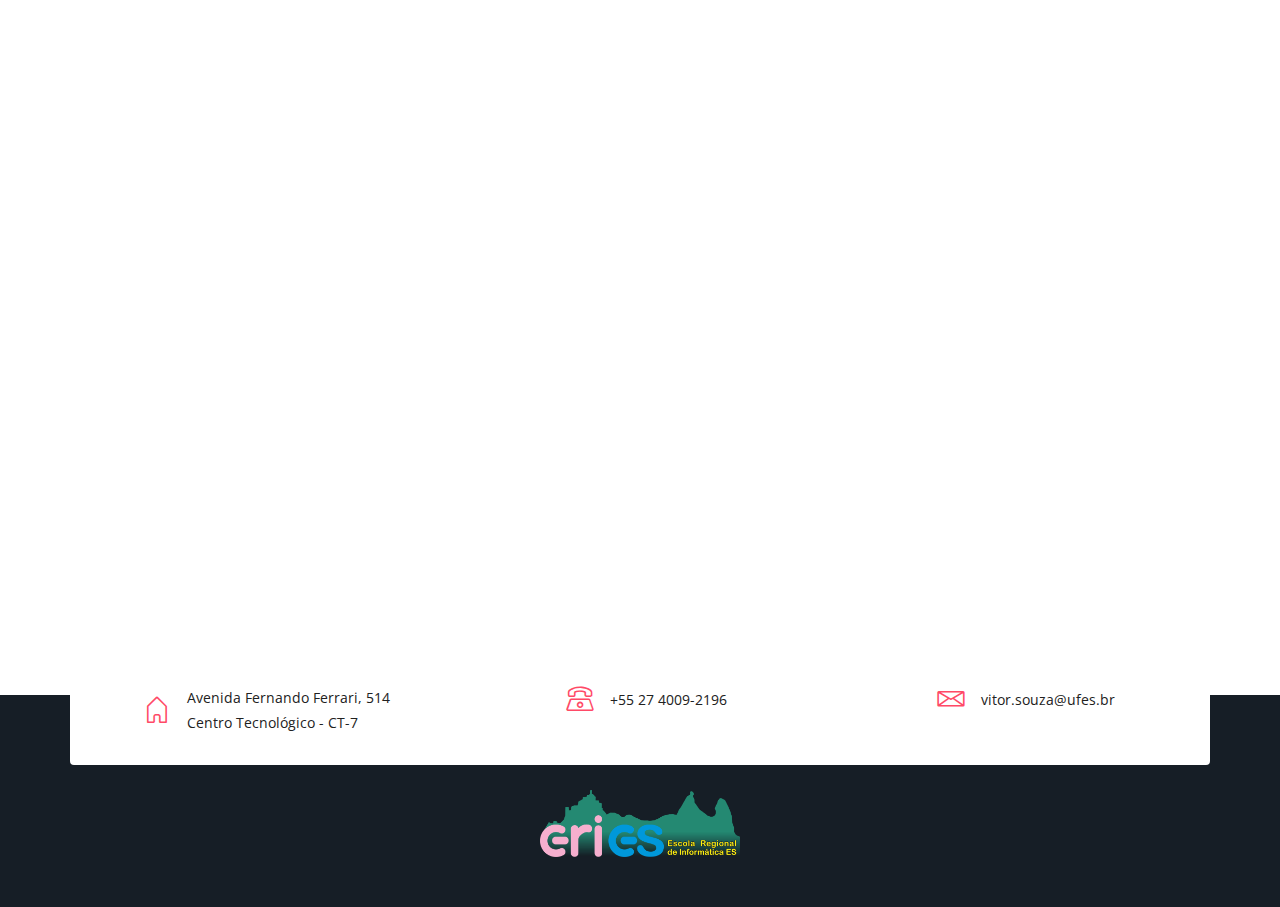
==== commit 982d3e95: "Inclui material das palestras/oficinas" ====
--- a/index.html
+++ b/index.html
@@ -468,6 +468,7 @@
                         </div>
                         <div id="collapseThree" class="collapse" aria-labelledby="headingThree" data-parent="#accordion">
                           <div class="card-body">
+                            <a href="files/palestra-gilberto-sudre.pdf"><img style="float: right; width: 30px; margin-left: 10px;" src="assets/img/pdf.png" alt="Slides da palestra"></a>
                             <p>A palestra "IA na Computação Forense: Usos e Desafios" aborda como a inteligência artificial está revolucionando a área forense, facilitando a análise de grandes volumes de dados, a detecção de fraudes e a identificação de padrões criminosos com maior precisão e rapidez. A apresentação explora diversas aplicações práticas da IA, como reconhecimento de imagens e voz, análise preditiva e investigação cibernética, destacando também os desafios éticos, legais e técnicos que acompanham essa evolução. Além disso, discute as necessidades de regulamentação e as implicações para a privacidade e os direitos individuais, enfatizando a importância de um equilíbrio entre inovação tecnológica e responsabilidade social.</p>
                             <div class="location">
                               <span>Sobre o palestrante</span> Gilberto Sudré - Perito em Computação Forense. Especialista em Segurança da Informação e tratamento de incidentes de Segurança. Vice presidente da APECOF – Associação Nacional de Peritos em Computação Forense. Conselheiro do CGI.br. Membro do Comitê Técnico da ABNT CEE 021:Segurança da Informação, Segurança Cibernética e Proteção da Privacidade. Instrutor da Academia de Polícia do ES na área de Computação Forense. Professor de Cibercrimes da EMERJ - Escola da Magistratura do RJ. Instrutor certificado EC-Council CHFI / ECIH, Cisco CCNAv7 / CCNA CyberOps / Network Security.  Professor da FAESA e IFES. Comentarista de Tecnologia da Rádio CBN Vitória e TV Gazeta. Autor de diversos livros nas áreas de Segurança da Informação e Computação Forense.
@@ -505,7 +506,7 @@
                         <div id="headingFour"> <!-- aq-->
                           <div class="schedule-slot-time">
                             <span> 13:00 às 17:00</span>
-                            LabGrad 1
+                            Laboratório CT-1
                           </div>
                           <div class="collapsed card-header" data-toggle="collapse" data-target="#collapseFour" aria-expanded="false" aria-controls="collapseFour">
                             <div class="images-box">
@@ -523,7 +524,7 @@
                               <span>Sobre o palestrante</span> Mestre em Inteligência Artificial pela UFRGS, gerente de projetos digitais na DOC9, criador do Whom (by Doc9) e professor de pós graduação.
                             </div>
                             <div class="location">
-                              <span>Horário/Local</span> 13h, Laboratório de Graduação 1 (CT-9, sala 105)
+                              <span>Horário/Local</span> 13h, Laboratório L@BCIV (CT-1, sala 101)
                             </div>
                           </div>
                         </div>
@@ -532,7 +533,7 @@
                         <div id="headingSix">
                           <div class="schedule-slot-time">
                             <span> 13:00 às 17:00</span>
-                            LabGrad 2
+                            Laboratório CT-3
                           </div>
                           <div class="collapsed card-header" data-toggle="collapse" data-target="#collapseSix" aria-expanded="false" aria-controls="collapseSix">
                             <div class="images-box">
@@ -544,12 +545,13 @@
                         </div>
                         <div id="collapseSix" class="collapse" aria-labelledby="headingSix" data-parent="#accordion">
                           <div class="card-body">
+                            <a href="files/oficina-veruska-zamborlini.pdf"><img style="float: right; width: 30px; margin-left: 10px;" src="assets/img/pdf.png" alt="Slides da palestra"></a>
                             <p>Este mini-curso oferece uma introdução aos Dados Ligados na Web, cobrindo os fundamentos da Web Semântica e dos Dados Ligados, além das ferramentas disponíveis para acessar e utilizar esses dados. O objetivo é capacitar os participantes com conhecimentos práticos sobre Dados Ligados na Web, ensinando-os a consumir esses dados em suas próprias aplicações.</p>
                             <div class="location">
                               <span>Sobre a palestrante</span> Veruska Carretta Zamborlini é professora adjunta do Departamento de Informática da Universidade Federal do Espírito Santo. Concluiu o doutorado em 2017 na Vrije Universiteit Amsterdam (VU), na Holanda, sob orientação dos professores Annette ten Teije e Frank van Harmelen. Sua tese é intitulada “Knowledge Representation for Clinical Guidelines, with applications to Multimorbidity Analysis and Literature Search”. Em seguida foi bolsista pós-doc na University of Amsterdam (UvA) em que atuou como especialista em ontologias em um projeto na área de herança cultural, sob supervisão da professora Arianna Betti. Anteriormente, Veruska cursou o Mestrado em Informática no Programa de Pós-Graduação em Informática da Universidade Federal do Espírito Santo entre os anos de 2008 e 2011. Seu trabalho culminou na dissertação intitulada “Estudo de Alternativas de Mapeamento de Ontologias da Linguagem OntoUML para OWL: Abordagens para Representação de Informação Temporal”, orientada pelo professor Giancarlo Guizzardi. Sua pesquisa revolve modelagem conceitual e web semântica, aplicadas principalmente às áreas médicas e de herança cultural.
                             </div>
                             <div class="location">
-                              <span>Horário/Local</span> 13h, Laboratório de Graduação 2 (CT-9, sala 102)
+                              <span>Horário/Local</span> 13h, Laboratório (CT-3)
                             </div>
                           </div>
                         </div>
@@ -558,7 +560,7 @@
                         <div id="headingFive">
                           <div class="schedule-slot-time" style="height: 148px">
                             <span> 13:00 às 17:00</span>
-                            LabGrad 3
+                            Laboratório CT-9
                           </div>
                           <div class="collapsed card-header" data-toggle="collapse" data-target="#collapseFive" aria-expanded="false" aria-controls="collapseFive">
                             <div class="images-box" style="display: flex; width: auto;">
@@ -570,12 +572,13 @@
                         </div>
                         <div id="collapseFive" class="collapse" aria-labelledby="headingFive" data-parent="#accordion">
                           <div class="card-body">
+                            <a href="files/oficina-giovanni-comarela.pdf"><img style="float: right; width: 30px; margin-left: 10px;" src="assets/img/pdf.png" alt="Slides da oficina"></a>
                             <p>A oficina será uma breve introdução à área de Ciência de Dados. Os principais métodos clássicos serão apresentados de forma simples, intuitiva e com exemplos na linguagem de programação Python. Serão discutidos casos de estudo em Redes de Computadores e Segurança da Informação para fixar os conceitos apresentados.</p>
                             <div class="location">
                               <span>Sobre o palestrante</span> Giovanni Comarela é professor adjunto do Departamento de Informática da Ufes desde 2019. Possui graduação, mestrado e doutorado em Ciência da Computação. Tem interesse nas áreas de Aprendizado de Máquina, Ciência de Dados, Redes Sociais Online e Redes de Computadores.
                             </div>
                             <div class="location">
-                              <span>Horário/Local</span> 13h, Laboratório de Graduação 3 (CT-9, sala 205)
+                              <span>Horário/Local</span> 13h, Laboratório LabGrad1 (CT-9, sala 105)
                             </div>
                           </div>
                         </div>
@@ -596,6 +599,7 @@
                         </div>
                         <div id="collapseEight" class="collapse" aria-labelledby="headingEight" data-parent="#accordion">
                           <div class="card-body">
+                            <a href="files/palestra-cristina-dominicini.pdf"><img style="float: right; width: 30px; margin-left: 10px;" src="assets/img/pdf.png" alt="Slides da palestra"></a>
                             <p>A convergência entre redes programáveis e inteligência artificial, tanto na nuvem quanto na borda e núcleo das redes, está abrindo novos caminhos para soluções integradas diante dos desafios complexos da segurança da informação. Esta palestra explora os fundamentos das redes programáveis, destacando como o desenvolvimento de infraestruturas de rede que podem ser programadas e reconfiguradas em tempo real oferece a flexibilidade e a adaptabilidade necessárias para satisfazer as demandas dinâmicas das aplicações modernas. Ao longo da apresentação, traçaremos um panorama do histórico de evolução das redes programáveis e seu potencial de aplicação nas áreas de segurança de informação e inteligência artificial para análise de ameaças, detecção de anomalias e resposta automatizada a incidentes de segurança. Além disso, apresentaremos um estudo de caso do laboratório de pesquisa LabNerds, destacando como as soluções desenvolvidas têm explorado a programabilidade de redes para abordar desafios específicos de segurança e impulsionado avanços significativos na área. Esses exemplos destacam o impacto da integração entre redes programáveis e inteligência artificial, enfatizando o papel inovador da prototipação em redes programáveis de alto desempenho.</p>
                             <div class="location">
                               <span>Sobre a palestrante</span> A Professora Cristina Klippel Dominicini possui doutorado em Ciência da Computação pela Universidade Federal do Espírito Santo, mestrado em Redes de Computadores pela Escola Politécnica da Universidade de São Paulo e graduação em Engenharia de Computação pela Universidade Federal do Espírito Santo. Atualmente, é professora da Coordenadoria de Informática do Instituto Federal de Educação, Ciência e Tecnologia do Espírito Santo (IFES) - Campus Serra. Tem experiência acadêmica e profissional nas áreas de Segurança de Informação, Redes de Computadores e Redes de Telecomunicações. Em 2021, foi contemplada com o prêmio Google Research Scholar Award.
@@ -658,6 +662,7 @@
                         </div>
                         <div id="collapseOne2" class="collapse" aria-labelledby="headingOne2" data-parent="#accordion2">
                           <div class="card-body">
+                            <a href="files/palestra-fabio-lobato.pdf"><img style="float: right; width: 30px; margin-left: 10px;" src="assets/img/pdf.png" alt="Slides da palestra"></a>
                             <p>O Brasil assumiu a presidência do G20 pela primeira vez neste 2024, tendo como base três eixos: o combate à fome, à pobreza e à desigualdade; as três dimensões do desenvolvimento sustentável (econômico, social e ambiental); e a reforma da governança global. Neste âmbito, uma das áreas prioritárias do grupo de trabalho em economia digital do G20 é a Inteligência Artificial (IA). Considerando a relevância no tema e a recentíssima resolução global sobre IA, abordaremos nessa palestra o papel da IA na redução das desigualdades e no desenvolvimento sustentável, bem como os desafios e perspectivas na governança da IA nos níveis nacionais, transnacionais e internacionais, destacando o impacto na carreira de profissionais ligados, direta ou indiretamente, a uma das áreas da ciência da computação mais discutidas na atualidade.</p>
                             <div class="location">
                               <span>Sobre o palestrante</span> Fábio Lobato é professor na Universidade Federal do Oeste do Pará e é bolsista de produtividade em desenvolvimento tecnológico e extensão inovadora do CNPq. Trabalhando com inteligência artificial há mais de uma década em projetos de Pesquisa, Desenvolvimento & Inovação, atuou como consultor adhoc do Ministério da Ciência, Tecnologia e Inovação (MCTI) na avaliação de projetos da Lei do Bem e participou do Time Brasil do grupo de trabalho em economia digital do G20 na área de inteligência artificial.
@@ -684,6 +689,7 @@
                         </div>
                         <div id="collapseTwo2" class="collapse" aria-labelledby="headingTwo2" data-parent="#accordion2">
                           <div class="card-body">
+                            <a href="files/palestra-monalessa-barcellos.pdf"><img style="float: right; width: 30px; margin-left: 10px;" src="assets/img/pdf.png" alt="Slides da palestra"></a>
                             <p>As características e exigências da sociedade moderna e digital transformaram o cenário de desenvolvimento de software e apresentaram novos desafios aos desenvolvedores e engenheiros de software, tais como a necessidade de entregas mais rápidas, mudanças frequentes nos requisitos, menor tolerância a falhas e a necessidade de adaptação aos modelos de negócios contemporâneos. A adoção de práticas ágeis tem permitido às organizações encurtar os ciclos de desenvolvimento e aumentar a colaboração dos clientes. Entretanto, isso não tem sido suficiente. Ações contínuas de planejamento, construção, operação, implantação e avaliação são necessárias para produzir produtos que atendam às necessidades e comportamentos dos clientes, tomar decisões bem-informadas e identificar oportunidades de negócio. Assim, organizações deveriam evoluir para um desenvolvimento contínuo e orientado por dados, em uma abordagem de engenharia de software contínua. A necessidade de continuidade no desenvolvimento de software pode ser percebida, por exemplo, na ampla adoção de iniciativas como DevOps, que busca aproximar desenvolvimento e operação de software. Mas, há vários outros aspectos que também precisam ser considerados para que se alcance continuidade no desenvolvimento de software como um todo. A Engenharia de Software Contínua consiste em um conjunto de práticas e ferramentas que suportam uma visão holística do desenvolvimento de software com o objetivo de torná-lo mais ágil, iterativo, integrado, contínuo e alinhado ao negócio. É um tópico relativamente recente da Engenharia de Software, portanto, há ainda questões a ser exploradas. Nesta palestra será apresentado um panorama geral da Engenharia de Software Contínua, serão abordados alguns desafios existentes e discutidas perspectivas de pesquisas futuras para o avanço do estado da arte, de forma a também contribuir para o estado da prática. Por fim, serão apresentadas algumas propostas relacionadas ao tema que vêm sendo produzidas em projetos de pesquisa desenvolvidos no Núcleo de Estudos em Modelagem Conceitual e Ontologias (NEMO).</p>
                             <div class="location">
                               <span>Sobre o palestrante</span> Professora do Departamento de Informática da Universidade Federal do Espírito Santo, onde é membro sênior do Núcleo de Estudos em Modelagem Conceitual e Ontologias (NEMO) e co-coordenadora do Laboratório de Práticas em Engenharia de Software “Ricardo de Almeida Falbo” (LabES). É doutora em Engenharia de Sistemas e Computação pelo Instituto Alberto Luiz Coimbra de Pós-Graduação e Pesquisa de Engenharia da Universidade Federal do Rio de Janeiro (COPPE/UFRJ), do qual recebeu recebeu Voto de Louvor em 2011. Tem atuado como membro do comitê de programa de conferências nacionais e internacionais relevantes em sua área de atuação (ESEM, SBES, SBQS, EASE, CIbSE, ER, ONTOBRAS, entre outras), tendo sido coordenadora do comitê de programa ou coordenadora geral em várias ocasiões. Atualmente, é membro do comitê diretivo do SBQS, evento mais importante na área de Qualidade de Software no Brasil, do CIbSE, evento de referência em Engenharia de Software na Ibero-América, e do ONTOBRAS, evento de maior expressão para a pesquisa e aplicações em ontologias no Brasil. Tem atuado como revisora em diversos periódicos nacionais e internacionais e como membro do corpo editorial do Journal of Software Engineering Research and Development. Recebeu diversos prêmios de melhor artigo e distinguished paper em conferências nacionais e internacionais, bem como de distinguished reviewer. Seus principais interesses de pesquisa e áreas de atuação incluem Engenharia de Software, Engenharia de Ontologias e Ontologias aplicadas à Engenharia de Software. Tópicos nos quais tem trabalhado nos últimos anos incluem, entre outros: Medição de Software, Gerência de Projetos de Software, Desenvolvimento Ágil, Engenharia de Software Contínua, Ontologias aplicadas à Engenharia de Software, Ontologias aplicadas à Interação Humano-Computador, Interoperabilidade Semântica e Engenharia de Ontologias. Outras informações em: http://www.inf.ufes.br/~monalessa/.
@@ -721,7 +727,7 @@
                         <div id="headingFour2">
                           <div class="schedule-slot-time">
                             <span> 12:30 às 15:30</span>
-                            LabGrad 1
+                            Laboratório CT-3
                           </div>
                           <div class="collapsed card-header" data-toggle="collapse" data-target="#collapseFour2" aria-expanded="false" aria-controls="collapseFour2">
                             <div class="images-box">
@@ -738,7 +744,7 @@
                               <span>Sobre o palestrante</span> Camila é professora adjunta do Departamento de Informática da Universidade Federal do Espírito Santo (UFES). Obteve o título de Doutora em Ciência da Computação no Programa de Pós-Graduação em Informática (PPGI) da UFES em 2021 e de Mestrado em Informática no PPGI/UFES em 2017. Anteriormente, atuou no governo do estado do Espírito Santo como analista de tecnologia da informação e gerente de gestão da informação pelo Instituto de Tecnologia da Informação e Comunicação do Estado do Espírito Santo (Prodest) e como gerente geral de dados e inovação do Banco do Estado do Espírito Santo (Banestes). Suas áreas de interesse em pesquisa incluem Engenharia de Software, Engenharia de Ontologias, Modelagem Conceitual e Análise de Dados.
                             </div>
                             <div class="location">
-                              <span>Horário/Local</span> 12h30, Laboratório de Graduação 1 (CT-9, sala 105)
+                              <span>Horário/Local</span> 12h30, Laboratório (CT-3)
                             </div>
                           </div>
                         </div>
@@ -747,7 +753,7 @@
                         <div id="headingFive2">
                           <div class="schedule-slot-time" style="height: 148px">
                             <span> 12:30 às 15:30</span>
-                            LabGrad 2
+                            Laboratório CT-1
                           </div>
                           <div class="collapsed card-header" data-toggle="collapse" data-target="#collapseFive2" aria-expanded="false" aria-controls="collapseFive2">
                             <div class="images-box">
@@ -759,12 +765,13 @@
                         </div>
                         <div id="collapseFive2" class="collapse" aria-labelledby="headingFive2" data-parent="#accordion2">
                           <div class="card-body">
+                            <a href="files/oficina-jefferson-andrade.pdf"><img style="float: right; width: 30px; margin-left: 10px;" src="assets/img/pdf.png" alt="Slides da palestra"></a>
                             <p>Neste minicurso você será introduzido ao poder da especificação formal de sistemas utilizando TLA+ e PlusCal. Ideal para estudantes e profissionais da área de informática, o curso abordará os fundamentos teóricos de TLA+ e proporcionará uma experiência prática com exemplos introdutórios. Venha descobrir como TLA+ pode ajudar a garantir a corretude de sistemas complexos de forma eficaz e precisa.</p>
                             <div class="location">
                               <span>Sobre o palestrante</span> Jefferson O. Andrade é professor do Campus Serra do Instituto Federal do Espírito Santo, onde leciona principalmente disciplinas relacionadas à lógica, ciência de dados, teoria da computação e programação funcional. Atualmente é membro do Programa de Pós-graduação em Computação Aplicada do Campus Serra do Ifes. Também é membro do Núcleo de Estudos em Técnicas e Teoria da Computação, Nu[TeC]². É apaixonado pela ciência da computação e possui uma ampla gama de interesses nesse campo, incluindo programação funcional e lógica, métodos formais, verificação formal, ciência de dados e inteligência artificial (tanto métodos clássicos quanto modernos). Além disso, tem um forte interesse na área de educação, especialmente em educação matemática e educação em ciência da computação no ensino superior, e no uso de gamificação na educação.
                             </div>
                             <div class="location">
-                              <span>Horário/Local</span> 12h30, Laboratório de Graduação 2 (CT-9, sala 102)
+                              <span>Horário/Local</span> 12h30, Laboratório L@BCIV (CT-1, sala 101)
                             </div>
                           </div>
                         </div>
@@ -773,7 +780,7 @@
                         <div id="headingSix2">
                           <div class="schedule-slot-time">
                             <span> 12:30 às 15:30</span>
-                            LabGrad 3
+                            Laboratório CT-9
                           </div>
                           <div class="collapsed card-header" data-toggle="collapse" data-target="#collapseSix2" aria-expanded="false" aria-controls="collapseSix2">
                             <div class="images-box">
@@ -785,12 +792,13 @@
                         </div>
                         <div id="collapseSix2" class="collapse" aria-labelledby="headingSix2" data-parent="#accordion2">
                           <div class="card-body">
+                            <a href="files/oficina-sergio-mucciaccia.pdf"><img style="float: right; width: 30px; margin-left: 10px;" src="assets/img/pdf.png" alt="Slides da palestra"></a>
                             <p>Os participantes irão explorar os fundamentos teóricos desses modelos, incluindo suas arquiteturas e os princípios subjacentes ao seu treinamento. Além disso, o curso abordará aplicações práticas dos LLMs, como a geração automática de provas de múltipla escolha.</p>
                             <div class="location">
                               <span>Sobre o palestrante</span> Doutorando em Ciência da Computação na UFES.
                             </div>
                             <div class="location">
-                              <span>Horário/Local</span> 12h30, Laboratório de Graduação 3 (CT-9, sala 205)
+                              <span>Horário/Local</span> 12h30, Laboratório LabGrad1 (CT-9, sala 105)
                             </div>
                           </div>
                         </div>
@@ -811,6 +819,7 @@
                         </div>
                         <div id="collapseSeven2" class="collapse" aria-labelledby="headingSeven2" data-parent="#accordion2">
                           <div class="card-body">
+                            <a href="files/palestra-joao-paulo-almeida.pdf"><img style="float: right; width: 30px; margin-left: 10px;" src="assets/img/pdf.png" alt="Slides da palestra"></a>
                             <p>Os grafos de conhecimento representam informações sobre os mais variados domínios do conhecimento na forma de uma "rede" de entidades relacionadas. Grandes grafos de conhecimento foram construídos (Wikidata, DBpedia, YAGO, Google's Knowledge Graph) com bilhões de entidades. Nesta palestra, discutiremos os fundamentos dos grafos de conhecimento, assim como algumas de suas aplicações. Em particular, discutiremos como eles podem ser usados como módulos de sistemas maiores de Inteligência Artificial que incluam também Large Language Models (LLMs).</p>
                             <div class="location">
                               <span>Sobre o palestrante</span> João Paulo A. Almeida é professor titular no Departamento de Informática da Universidade Federal do Espírito Santo e membro sênior do Núcleo de Modelagem Conceitual & Ontologias. Possui graduação em Engenharia de Computação pela Universidade Federal do Espírito Santo (1999), mestrado em Telemática (com louvor) pela Universidade de Twente, Holanda (2001) e doutorado em Ciência da Computação pela mesma universidade (2006). Tem experiência em Modelagem Conceitual e Ontologias, Web Semântica, Modelagem de Organizações, Desenvolvimento Orientados a Modelos e Arquiteturas Orientadas a Serviços.
@@ -863,6 +872,7 @@
                         </div>
                         <div id="collapseNine2" class="collapse" aria-labelledby="headingNine2" data-parent="#accordion2">
                           <div class="card-body">
+                            <a href="files/palestra-bruno-ribas.pdf"><img style="float: right; width: 30px; margin-left: 10px;" src="assets/img/pdf.png" alt="Slides da palestra"></a>
                             <p>Nesta palestra falamos sobre a Maratona SBC de Programação: o que é, como funciona, os principais resultados nestes quase 30 anos da competição, e os benefícios dos estudantes que participam do evento.</p>
                             <div class="location">
                               <span>Sobre o palestrante</span> Bruno César Ribas é professor adjunto da Universidade de Brasília. Na área de Ciência da Computação, atua principalmente nos temas: software livre, Unix, satisfatibilidade e cloud computing. Foi finalista mundial e é o atual diretor de sistemas da Maratona de Programação da SBC.
@@ -928,14 +938,18 @@
                           <div class="card-body">
                             <p>O painel de discussão "Cibersegurança na Era da Inteligência Artificial" reunirá especialistas do governo, mercado e academia para debater os desafios e oportunidades trazidos pela interação entre IA e Segurança Cibernética. O evento abordará temas cruciais como a proteção de dados, a privacidade em sistemas inteligentes e as novas ameaças digitais que surgem com o avanço tecnológico. Também serão exploradas as tendências de mercado e as áreas de pesquisa promissoras, destacando como a colaboração entre estes setores pode fortalecer a segurança cibernética em um cenário global cada vez mais interconectado. Além disso, serão discutidas as iniciativas regionais que poderão posicionar o Espírito Santo como um polo estratégico em IA aplicada em favor da cibersegurança.</p>
                             <div class="location">
+                              <a href="files/painel-carlos-brandao.pdf"><img style="float: right; width: 30px; margin-left: 10px;" src="assets/img/pdf.png" alt="Slides da palestra"></a>
                               <span>Carlos Eduardo Brandão</span> Carlos Eduardo Brandão, graduado em Engenharia de Computação (UFES), Pós-graduação em Redes de Computadores (UFES), MBA em Gestão de Empresas (FGV), Mestrado em Gestão pela Competitividade (FGV-EAESP). Atua a mais de 25 anos no mercado de TI como empreendedor, CEO, CTO em Segurança da Informação, Datacenter e Inteligência Artificial. Atualmente é Sócio/CEO da Intelliway Tecnologia, especializada em Cibersegurança e IA, bem como Membro do Conselho de EdTechs e Hubs de Inovação.
                               <br />
+                              <a href="files/painel-gustavo-dias.pdf"><img style="float: right; width: 30px; margin-left: 10px;" src="assets/img/pdf.png" alt="Slides da palestra"></a>
                               <span>Gustavo Neves Dias</span>  Gustavo Dias é Gerente de Serviços na RNP. Possui Graduação em Ciência da Computação pela FAESA e Mestrado em Engenharia de Sistemas e Computação pela COPPE/UFRJ. Foi Bolsista da FAPERJ atuando na RedeRio, Líder do projeto de tecnologia do CENTRO DE OPERAÇÕES RIO da Prefeitura do Rio de Janeiro e Professor na Universidade Cândido Mendes e Centro Universitário Carioca. Atualmente é responsável pelo Desenvolvimento, Gestão e Suporte dos Serviços para Experimentação e e-Ciência na RNP.
                               <br />
                               <span>Matheus Oggioni Lima Benincá</span> Graduado em Engenharia Elétrica (2009), participou do Programa Nacional de Formação de Projetistas de Circuitos Integrados CI Brasil (2009), mestrado em Engenharia Elétrica pela Universidade Federal do Espírito Santo (2012), especialização em Gerenciamento de Projetos pela Fundação Getúlio Vargas (2013), é servidor publico estadual desde 2011 da carreira de Especialista em Políticas Publicas e Gestão Governamental. Atuou no Datacenter da Polícia Civil, Planejamento Estratégico do ES e na Fundação de Amparo a Pesquisa e Inovação. Ocupa o cargo de Gerente de Ciência, Tecnologia e Inovação na Secretaria de Estado da Ciência, Tecnologia, Inovação e Educação Profissional (SECTI) desde 2021 onde colaborou com a construção da Universidade Aberta Capixaba UnAC e no Programa Es+Inteligente.
                               <br />
+                              <a href="files/painel-rafael-guimaraes.pdf"><img style="float: right; width: 30px; margin-left: 10px;" src="assets/img/pdf.png" alt="Slides da palestra"></a>
                               <span>Rafael Silva Guimarães</span> Possui graduação em Sistemas de Informação pelo Instituto Educacional do Espírito Santo (2006), mestre em Informática (2016) e Doutor em Ciência da Computação pela Universidade Federal do Espírito Santo (2021). Atualmente, atua como professor do Instituto Federal do Espírito Santo, campus Cachoeiro de Itapemirim, desde 2012, com interesse nas áreas de Rede de Computadores, Sistemas Distribuídos, Internet do Futuro e Redes Definidas por Software.
                               <br />
+                              <a href="files/painel-rodolfo-villaca.pdf"><img style="float: right; width: 30px; margin-left: 10px;" src="assets/img/pdf.png" alt="Slides da palestra"></a>
                               <span>Rodolfo da Silva Villaça</span> Possui graduação em Engenharia de Computação e mestrado em Engenharia Elétrica, ambos pela Universidade Federal do Espírito Santo e doutorado em Engenharia Elétrica pela Universidade Estadual de Campinas. Atualmente é professor efetivo da Universidade Federal do Espírito Santo (Ufes), lotado no Departamento de Informática (DI/CT) e docente permanente do Programa de Pós-Graduação em Informática (PPGI), ambos na Universidade Federal do Espírito Santo (Ufes). Seus principais interesses de pesquisa são: Sistemas de Computação, Segurança da Informação, Sistemas Distribuídos e Inteligência Computacional Aplicada.
                             </div>
                             <div class="location">
@@ -960,6 +974,7 @@
                         </div>
                         <div id="collapseThree3" class="collapse" aria-labelledby="headingThree3" data-parent="#accordion3">
                           <div class="card-body">
+                            <a href="files/palestra-elizabeth-merlo.pdf"><img style="float: right; width: 30px; margin-left: 10px;" src="assets/img/pdf.png" alt="Slides da palestra"></a>
                             <p>O princípio número um do Manifesto Ágil diz que “Indivíduos e interações são mais importantes que processos e ferramentas”. Seria possível, então, uma convivência saudável entre a Gestão Ágil e a Inteligência Artificial?</p>
                             <div class="location">
                               <span>Sobre a palestrante</span> Agilista na Spassu em projeto de ERP - SAP/Banking. Agilista na NTTDATA, como RTE – Release Train Engineer em agilidade em escala. Scrum Master everis em projeto de Transformação Digital em escala (financeiro), Scrum Master na Spassu, Voluntária do Jornada Colaborativa e do Congresso Brasileiro de Gestão e Liderança. Avaliadora do INOVES (prêmio de inovação do Governo do ES). Fui Gestora dos times de Outsourcing da Globalsys. Gestora da Mudança no Programa de Transformação Digital da Vale (indústria), Gerente do Programa de Transformação Digital da Unimed Vitória (saúde), PMO (Project Management Office) da Secretaria de Estado da Saúde/ES, PMO da Alta Rail Tech Vitória, Gestora dos Centros de Inovação Microsoft São Paulo e Vitória, carreira em soluções web, no gerenciamento de projetos e de equipes, apoio a startups. Fluente em inglês, alemão básico. Professora de cursos de pós-graduação e superior em Gerenciamento de Projetos e em Marketing Digital. Mestre em Administração com foco em Tecnologia da Informação, Especialista em Gestão de Negócios na Internet e também em Educação, graduada em Ciências Econômicas. Nacionalidade Ítalo-brasileira.
